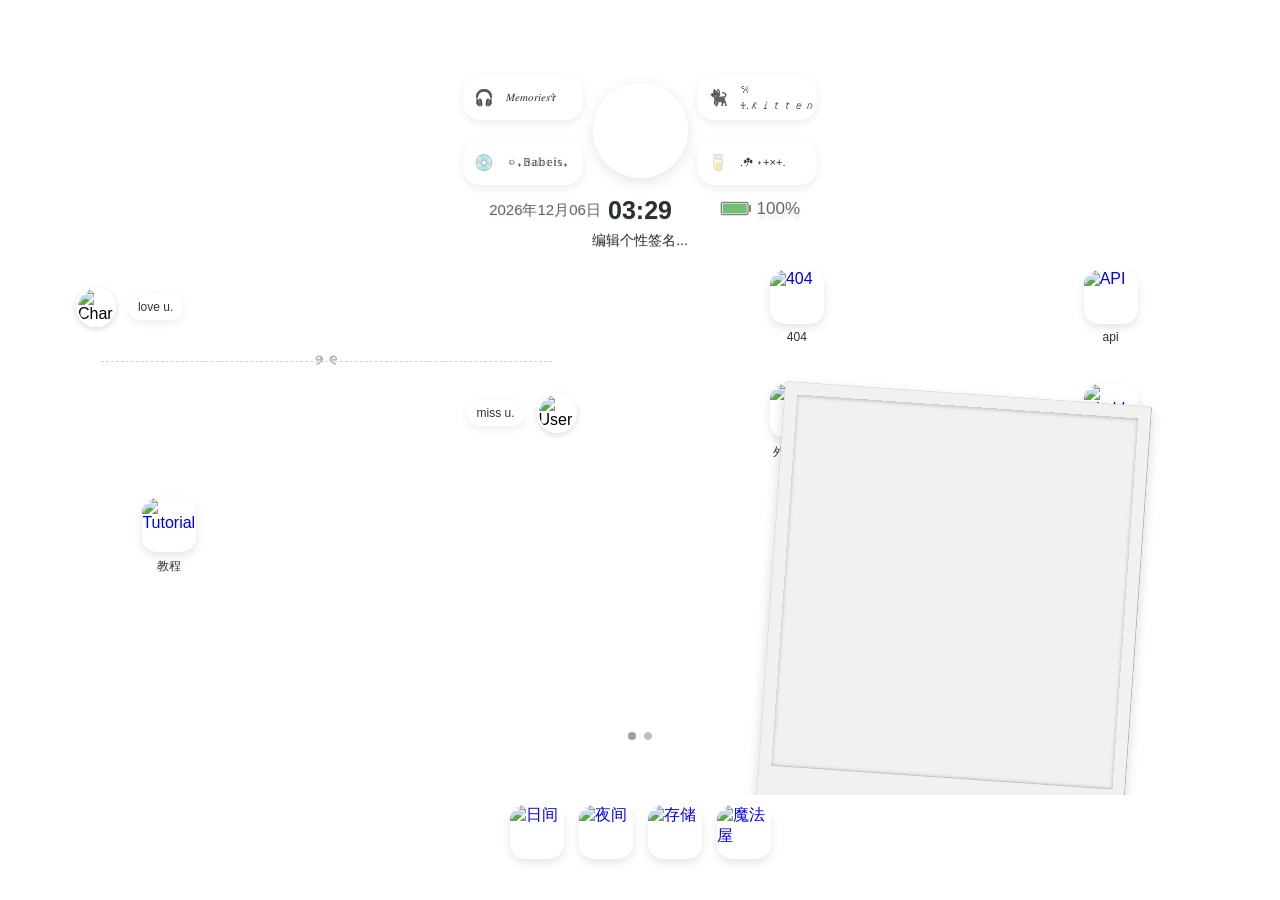
==== site/index.html @ 284c5b60 "Publish Mio 6ee62bcdbf364b5dd07f7219ebbbb97808237fbd" ====
<!DOCTYPE html>
<html lang="zh-CN">

<head>
    <meta charset="UTF-8">
    <script src="release.js"></script>
    <meta name="mio-release" content="6ee62bcdbf364b5dd07f7219ebbbb97808237fbd">
    <script src="js/core/site-context.js"></script>
    <title>Mio</title>
    <meta name="theme-color" content="#ffffff" media="(prefers-color-scheme: light)" />
    <meta name="theme-color" content="#121212" media="(prefers-color-scheme: dark)" />
    <meta name="apple-mobile-web-app-capable" content="yes">
    <meta name="apple-mobile-web-app-title" content="Mio" />
    <meta name="mobile-web-app-capable" content="yes" />
    <link rel="apple-touch-icon" href="assets/icons/mio-app.png">
    <link rel="icon" type="image/png" sizes="32x32" href="assets/icons/mio-favicon-32.png">
    <link rel="icon" type="image/png" sizes="16x16" href="assets/icons/mio-favicon-16.png">
    <meta name="apple-mobile-web-app-status-bar-style" content="black-translucent">
    <meta name="viewport"
        content="width=device-width, initial-scale=1.0, maximum-scale=1.0, user-scalable=no, viewport-fit=cover">
    <meta name="referrer" content="no-referrer" />

    <!-- 启动依赖固定在本地，避免 CDN 不可用时 Dexie 未定义导致初始化失败。 -->
    <script src="js/vendor/dexie.min.js"></script>
    <script src="js/vendor/purify.min.js"></script>
    <script src="js/vendor/echarts.min.js"></script>
    <script src="js/vendor/html2canvas.min.js"></script>
    <script src="js/vendor/mammoth.browser.min.js"></script>
    <script src="js/vendor/jszip.min.js"></script>
    <script src="js/vendor/pdfjs.min.js"></script>
    <script src="js/vendor/Sortable.min.js"></script>
    <link rel="preconnect" href="https://fonts.googleapis.com">
    <link rel="preconnect" href="https://fonts.gstatic.com" crossorigin>
    <link href="https://fonts.googleapis.com/css2?family=Poppins:wght@400;500;600;700&display=swap" rel="stylesheet">
    <link rel="manifest" href="manifest.json">
    <!-- CSS Split: Base & Layout -->
    <link rel="stylesheet" href="css/base.css">
    <link rel="stylesheet" href="css/layout.css">

    <!-- CSS Split: Core Features -->
    <link rel="stylesheet" href="css/chat.css">
    <link rel="stylesheet" href="css/settings.css">

    <!-- Weather Module -->
    <script src="js/modules/weather.js"></script>

    <!-- CSS Split: Modules -->
    <link rel="stylesheet" href="css/modules/peek.css">
    <link rel="stylesheet" href="css/modules/search.css">
    <link rel="stylesheet" href="css/modules/pomodoro.css">
    <link rel="stylesheet" href="css/modules/forum.css">
    <link rel="stylesheet" href="css/modules/moments.css">
    <link rel="stylesheet" href="css/modules/theater.css">
    <link rel="stylesheet" href="css/modules/worldbook.css">
    <link rel="stylesheet" href="css/modules/journal.css">
    <link rel="stylesheet" href="css/modules/vector_memory.css">
    <link rel="stylesheet" href="css/modules/memory_palace.css">
    <link rel="stylesheet" href="css/modules/character-status.css">
    <link rel="stylesheet" href="css/modules/reminder.css">
    <link rel="stylesheet" href="css/modules/piggy_bank.css">
    <link rel="stylesheet" href="css/modules/currency-transfer.css">
    <link rel="stylesheet" href="css/modules/steps.css">
    <link rel="stylesheet" href="css/modules/more.css">
    <link rel="stylesheet" href="css/modules/monitor.css">
    <link rel="stylesheet" href="css/modules/tutorial.css">
    <link rel="stylesheet" href="css/modules/shop.css">
    <link rel="stylesheet" href="css/modules/commerce-app.css">
    <link rel="stylesheet" href="css/modules/trpg-workspace.css">
    <link rel="stylesheet" href="css/modules/cot_settings.css">
    <link rel="stylesheet" href="css/modules/video_call.css">
    <link rel="stylesheet" href="css/modules/archive.css">
    <link rel="stylesheet" href="css/modules/favorites.css">
    <link rel="stylesheet" href="css/modules/appearance_settings.css">
    <link rel="stylesheet" href="css/modules/avatar_recognition.css">
    <link rel="stylesheet" href="css/modules/node_system.css">
    <link rel="stylesheet" href="css/modules/msg_version.css">
    <link rel="stylesheet" href="css/modules/keep_alive.css">
    <link rel="stylesheet" href="css/modules/active-message.css">
    <link rel="stylesheet" href="css/modules/mcp.css">
    <link rel="stylesheet" href="css/modules/reading.css">
    <link rel="stylesheet" href="css/modules/collaboration.css">
    <link rel="stylesheet" href="css/modules/trpg-broadcast.css">
    <link rel="stylesheet" href="css/modules/watch-together.css">
    <link rel="stylesheet" href="css/modules/exchange-diary.css">
    <link rel="stylesheet" href="css/modules/couple-space.css">
    <link rel="stylesheet" href="css/modules/music.css">
    <link rel="stylesheet" href="css/modules/timetable.css">
    <link rel="stylesheet" href="css/modules/mio-feature-ui.css">
    <link rel="stylesheet" href="css/modules/period-health.css">

    <!-- Other Styles -->
    <link rel="stylesheet" href="contacts.css">
    <link rel="stylesheet" href="more_menu.css">
    <!-- <link rel="stylesheet" href="style.css"> (Deprecated) -->

    <script src="js/vendor/crypto-js.js"></script>

    <!-- CSS Split: Extracted from inline <style> -->
    <link rel="stylesheet" href="css/modules/block_system.css">
    <link rel="stylesheet" href="css/modules/voice_selector.css">
    <link rel="stylesheet" href="css/modules/character_import.css">
</head>

<body>
    <svg width="0" height="0" style="position:absolute;">
        <defs>
            <clipPath id="heart-clip" clipPathUnits="objectBoundingBox">
                <path d="M0.5,1 C0.1,0.8,0,0.45,0.5,0.2 C1,0.45,0.9,0.8,0.5,1 Z" />
            </clipPath>
        </defs>
    </svg>
    <div class="phone-screen"></div>

    <!-- 页面片段按顺序同步载入并装配；使用普通脚本以兼容 file:// 双击打开。 -->
    <script data-ovo-html-loader src="js/generated/html/00-init.js"></script>
    <script data-ovo-html-loader src="js/generated/html/01-chat-core.js"></script>
    <script data-ovo-html-loader src="js/generated/html/02-reminders-avatars-stickers.js"></script>
    <script data-ovo-html-loader src="js/generated/html/03-worldbook.js"></script>
    <script data-ovo-html-loader src="js/generated/html/04-api-main.js"></script>
    <script data-ovo-html-loader src="js/generated/html/05-api-secondary.js"></script>
    <script data-ovo-html-loader src="js/generated/html/06-api-specialized.js"></script>
    <script data-ovo-html-loader src="js/generated/html/07-api-images.js"></script>
    <script data-ovo-html-loader src="js/generated/html/08-api-tts.js"></script>
    <script data-ovo-html-loader src="js/generated/html/09-general-settings.js"></script>
    <script data-ovo-html-loader src="js/generated/html/10-chat-dialogs.js"></script>
    <script data-ovo-html-loader src="js/generated/html/11-chat-settings-basics.js"></script>
    <script data-ovo-html-loader src="js/generated/html/12-chat-settings-features.js"></script>
    <script data-ovo-html-loader src="js/generated/html/13-chat-settings-extensions.js"></script>
    <script data-ovo-html-loader src="js/generated/html/14-chat-settings-avatar.js"></script>
    <script data-ovo-html-loader src="js/generated/html/15-chat-settings-prompts-media-node.js"></script>
    <script data-ovo-html-loader src="js/generated/html/16-archive-theater.js"></script>
    <script data-ovo-html-loader src="js/generated/html/17-group-settings.js"></script>
    <script data-ovo-html-loader src="js/generated/html/18-memory-favorites.js"></script>
    <script data-ovo-html-loader src="js/generated/html/19-forum-social.js"></script>
    <script data-ovo-html-loader src="js/generated/html/20-magic-storage-peek.js"></script>
    <script data-ovo-html-loader src="js/generated/html/21-video-call.js"></script>
    <script data-ovo-html-loader src="js/generated/html/22-lifestyle.js"></script>
    <script data-ovo-html-loader src="js/generated/html/23-node-system.js"></script>
    <script data-ovo-html-loader src="js/generated/html/24-mcp.js"></script>
    <script data-ovo-html-loader src="js/generated/html/25-reading.js"></script>
    <script data-ovo-html-loader src="js/generated/html/26-collaboration.js"></script>
    <script data-ovo-html-loader src="js/generated/html/27-trpg-broadcast.js"></script>
    <script data-ovo-html-loader src="js/generated/html/28-watch-together.js"></script>
    <script data-ovo-html-loader src="js/generated/html/29-exchange-diary.js"></script>
    <script data-ovo-html-loader src="js/generated/html/30-period-health.js"></script>
    <script data-ovo-html-loader src="js/generated/html/31-couple-space.js"></script>
    <script data-ovo-html-loader src="js/generated/html/32-music.js"></script>
    <script data-ovo-html-loader src="js/generated/html/33-timetable.js"></script>
    <script data-ovo-html-loader src="js/generated/html/26-global-modals.js"></script>
    <script data-ovo-html-loader src="js/generated/html/99-mount.js"></script>

    <!-- 
  === JS文件索引说明 ===
  未来修改代码时，请参考以下注释找到对应的文件：
-->

    <!-- [1. 基础层] -->
    <script src="js/core/ui-and-content-utils.js"></script>
    <script src="js/core/centered-select.js"></script> <!-- 统一居中选择弹窗：接管原生 select 展开交互 -->
    <script src="js/core/novelai-compat.js"></script> <!-- NovelAI 请求格式、预设与参考图适配 -->
    <script src="js/core/api-and-image-utils.js"></script> <!-- 工具函数：图片压缩、Toast提示、随机数等 -->
    <script src="js/data/defaults-and-state.js"></script>
    <script src="js/data/economy-schema.js"></script> <!-- 兼容三方历史表；不启用经济交易 -->
    <script src="js/data/indexed-db.js"></script> <!-- 数据层：Dexie数据库配置、全局变量定义、数据存取 -->
    <script src="js/modules/status-storage.js"></script> <!-- 状态栏模板策略与手动整理 -->
    <script src="js/core/role-api-routing.js"></script>
    <script src="js/core/feature-api-registry.js"></script> <!-- 独立 AI 功能 API 注册表 -->
    <script src="js/core/bilingual-content.js"></script> <!-- 非聊天场景的双语阅读 -->
    <script src="js/core/message-content-parser.js"></script> <!-- 消息外壳、翻译和 Audio Tags 统一解析 -->
    <script src="js/core/chat-repetition-core.js"></script>
    <script src="js/core/message-reference.js"></script> <!-- 收藏、搜索与聊天消息稳定定位 -->
    <script src="js/core/memory-palace-core.js"></script> <!-- 记忆宫殿七房间与混合检索纯领域层 -->
    <script src="js/core/memory-governance-core.js"></script>
    <script src="js/core/relationship-memory-core.js"></script> <!-- 联系人印象与独立话题盒纯领域层 -->
    <script src="js/core/elevenlabs-voice.js"></script> <!-- ElevenLabs 模型能力与 Audio Tags -->
    <script src="js/core/virtual-clock.js"></script> <!-- 用户/角色独立时间线 -->
    <script src="js/core/timetable-core.js"></script> <!-- 用户真实课程表纯领域层 -->
    <script src="js/core/period-health-core.js"></script> <!-- 生理期记录与状态估算纯领域层 -->
    <script src="js/core/health-core.js"></script>
    <script src="js/core/couple-space-core.js"></script> <!-- 情侣空间状态与共同内容纯领域层 -->
    <script src="js/core/life-context-core.js"></script> <!-- 生活脉络资料包与本地检索纯领域层 -->
    <script src="js/core/shared-asset-core.js"></script> <!-- 文档、音频、图片、批注的共享资产契约 -->
    <script src="js/core/reading-core.js"></script>
    <script src="js/core/reading-teaching-core.js"></script>
    <script src="js/core/reading-play-core.js"></script> <!-- TXT 分段、阅读位置锚点与会话契约 -->
    <script src="js/core/reading-parsers.js"></script> <!-- 阅读格式适配：TXT、DOCX、本地 PDF.js PDF 与 JSZip EPUB -->
    <script src="js/core/collaboration-core.js"></script> <!-- 协同工作会话、模式与上下文边界 -->
    <script src="js/core/shared-document-core.js"></script> <!-- 共享文档、稳定段落与线性版本契约 -->
    <script src="js/core/trpg-broadcast-core.js"></script> <!-- TRPG 播报条目与播放键契约 -->
    <script src="js/core/trpg-state-core.js"></script>
    <script src="js/core/coc7-core.js"></script>
    <script src="js/modules/coc7.js"></script>
    <script src="js/modules/trpg-state-ui.js"></script>
    <script src="js/modules/reading-play.js"></script>
    <script src="js/modules/reading-teaching.js"></script>
    <script src="js/modules/reading-teaching-ui.js"></script>
    <script src="js/modules/reading-tutor.js"></script>
    <script src="js/modules/reading-workspace.js"></script>
    <script src="js/core/trpg-library-core.js"></script>
    <script src="js/modules/trpg-library.js"></script>
    <script src="js/core/watch-together-core.js"></script> <!-- 本地观影字幕与会话契约 -->
    <script src="js/core/exchange-diary-core.js"></script> <!-- 交换日记领域规则 -->
    <script src="js/core/currency-core.js"></script> <!-- 金额定点、汇率与跨币种转账契约 -->
    <script src="js/core/commerce-core.js"></script>
    <script src="js/core/catalog-core.js"></script>
    <script src="js/modules/catalog.js"></script>
    <script src="js/modules/catalog-ui.js"></script>
    <script src="js/core/economy-core.js"></script>
    <script src="js/core/economy-grant-core.js"></script>
    <script src="js/core/economy-migration-core.js"></script> <!-- 备份校验，不自动迁移余额 -->
    <script src="js/modules/life-context-storage.js"></script> <!-- 生活脉络资料包与生活事件持久化 -->
    <script src="js/modules/shared-assets.js"></script> <!-- 共享资产引用、哈希和孤儿清理 -->
    <script src="js/modules/shared-asset-migration.js"></script> <!-- 既有媒体、资料和收藏批注的可回滚增量登记 -->
    <script src="js/modules/reading.js"></script> <!-- 角色聊天内的本地阅读与位置恢复 -->
    <script src="js/modules/shared-documents.js"></script> <!-- 协同会话内的共享文档编辑与版本恢复 -->
    <script src="js/modules/collaboration.js"></script> <!-- 协同工作会话与聊天入口 -->
    <script src="js/core/realtime-context-core.js"></script> <!-- 实时世界感知纯领域层 -->
    <script src="js/core/schedule-core.js"></script> <!-- 角色日程纯领域层 -->
    <script src="js/core/emotion-core.js"></script> <!-- 角色情绪纯领域层 -->
    <script src="js/core/active-message-core.js"></script> <!-- 主动消息 2.0 任务契约 -->
    <script src="js/core/activity-trace-core.js"></script> <!-- 日程、动态与聊天记录的可追溯引用 -->
    <script src="js/modules/novelai-vibe.js"></script> <!-- NovelAI 原生 VIBE 素材、编码与组管理 -->
    <script src="js/modules/novelai-studio.js"></script> <!-- NovelAI 独立创作工具 -->

    <!-- [2. 核心交互层] -->
    <script src="js/ui.js"></script> <!-- UI交互：界面切换、主屏幕逻辑、右键菜单 -->
    <script src="js/modules/custom-widgets.js"></script>
    <script src="js/modules/free-home.js"></script> <!-- 自由主屏幕布局与触屏编辑 -->
    <!-- Chat Modules -->
    <script src="js/modules/chat_list.js"></script>
    <script src="js/modules/character_import.js"></script>
    <script src="js/modules/chat-render/message-list.js"></script>
    <script src="js/modules/chat-render/message-bubble.js"></script>
    <script src="js/modules/chat-render/message-actions.js"></script>
    <script src="js/modules/chat-render/image-generation.js"></script>
    <script src="js/modules/chat-ai/context-and-image.js"></script>
    <script src="js/modules/mcp/protocol.js"></script>
    <script src="js/modules/mcp/manager.js"></script>
    <script src="js/modules/chat-ai/mcp-orchestrator.js"></script>
    <script src="js/core/chat-request-gate.js"></script>
    <script src="js/modules/chat-ai/reply-resilience.js"></script>
    <script src="js/modules/chat-ai/request-and-stream.js"></script>
    <script src="js/modules/chat-ai/response-and-control.js"></script>
    <script src="js/modules/chat-ai/prompt-helpers.js"></script>
    <script src="js/modules/chat-ai/prompt-studio.js"></script>
    <script src="js/modules/chat-ai/private-prompt.js"></script>
    <script src="js/modules/chat-ai/token-stats.js"></script>
    <script src="js/modules/chat-ai/token-ui.js"></script>
    <script src="js/modules/chat-ai/call-reply.js"></script>
    <script src="js/modules/chat_features.js"></script>
    <script src="js/modules/poke.js"></script> <!-- 拍一拍：单聊/群聊轻互动 -->
    <script src="js/modules/avatar_recognition.js"></script>
    <script src="js/modules/chat_ops.js"></script>
    <script src="js/chat.js"></script> <!-- 聊天核心入口 -->
    <script src="js/group-chat/runtime-and-private-chat.js"></script>
    <script src="js/group-chat/settings-and-prompt.js"></script> <!-- 群聊系统：群聊管理、设置、Prompt生成 -->
    <script src="js/contacts.js"></script> <!-- 联系人：好友列表、名片 -->
    <script src="js/settings/chat-settings.js"></script>
    <script src="js/settings/prompt-studio-settings.js"></script>
    <script src="js/settings/magic-room-settings.js"></script>
    <script src="js/modules/vector-memory-core.js"></script>
    <script src="js/settings/api-settings.js"></script>
    <script src="js/settings/feature-api-settings.js"></script>
    <script src="js/settings/memory-palace-api-settings.js"></script>
    <script src="js/settings/schedule-api-settings.js"></script>
    <script src="js/settings/emotion-api-settings.js"></script>
    <script src="js/settings/role-api-settings.js"></script>
    <script src="js/group-chat/member-api-runtime.js"></script>
    <script src="js/settings/api-presets.js"></script>
    <script src="js/settings/image-api-settings.js"></script>
    <script src="js/settings/style-presets.js"></script>
    <script src="js/settings/chat-appearance-presets.js"></script>
    <script src="js/settings/general-presets.js"></script>
    <script src="js/settings/widget-presets.js"></script>
    <script src="js/settings/customize-settings.js"></script>
    <script src="js/settings/appearance-status-settings.js"></script>
    <script src="js/settings/tts-settings.js"></script> <!-- 设置管理：API设置、外观自定义、预设管理 -->
    <script src="js/modules/block_system.js"></script> <!-- 拉黑与好友申请 -->

    <!-- [3. 独立功能模块 (Plugins)] -->
    <script src="js/modules/sticker.js"></script> <!-- 表情包管理系统 -->
    <script src="js/modules/pomodoro.js"></script> <!-- 番茄钟专注功能 -->
    <script src="js/modules/forum/core.js"></script>
    <script src="js/modules/forum/accounts-and-binding.js"></script>
    <script src="js/modules/forum/post-detail.js"></script>
    <script src="js/modules/forum/post-generation.js"></script>
    <script src="js/modules/forum/settings-and-profile.js"></script>
    <script src="js/modules/forum/direct-messages.js"></script>
    <script src="js/modules/forum/ai-interactions.js"></script> <!-- 虚拟论坛功能 -->
    <script src="js/modules/moments-controls.js"></script> <!-- 用户自定义动态调用与接话 -->
    <script src="js/modules/moments.js"></script> <!-- 熟人动态与限时动态 -->
    <script src="js/modules/theater/data-and-render.js"></script>
    <script src="js/modules/theater/editor-and-generation.js"></script>
    <script src="js/modules/theater/share-and-edit.js"></script>
    <script src="js/modules/theater/presets-and-html.js"></script>
    <script src="js/modules/theater/character-theater.js"></script> <!-- 小剧场功能 -->
    <script src="js/modules/worldbook/import-export.js"></script>
    <script src="js/modules/worldbook/setup.js"></script>
    <script src="js/modules/worldbook/render.js"></script> <!-- 世界书设定集 -->
    <script src="js/modules/peek/setup-and-storage.js"></script>
    <script src="js/modules/peek/social-apps.js"></script>
    <script src="js/modules/peek/app-renderers.js"></script>
    <script src="js/modules/peek/prompt-and-generation.js"></script> <!-- 偷看手机(相册/短信等) -->
    <script src="js/modules/journal/setup.js"></script>
    <script src="js/modules/journal/render-and-generate.js"></script>
    <script src="js/modules/journal/automatic-journal.js"></script> <!-- 回忆日记生成 -->
    <script src="js/modules/memory_table.js"></script> <!-- 结构化记忆 -->
    <script src="js/modules/vector_memory.js"></script> <!-- 向量记忆 -->
    <script src="js/modules/memory_palace.js"></script> <!-- 记忆宫殿 CRUD、检索与管理 -->
    <script src="js/modules/memory-palace-maintenance.js"></script>
    <script src="js/modules/relationship_memory.js"></script> <!-- 认识与话题盒 -->
    <script src="js/modules/timetable.js"></script> <!-- 用户课程表持久化与同步编排 -->
    <script src="js/modules/timetable-bridge.js"></script> <!-- 可选桌面扩展传输，不持有学校凭据 -->
    <script src="js/modules/timetable-ui.js"></script>
    <script src="js/modules/character-status-ui.js"></script> <!-- 日程与情绪共用页面 -->
    <script src="js/modules/schedule.js"></script> <!-- 角色日程 -->
    <script src="js/modules/emotion.js"></script> <!-- 角色情绪 -->
    <script src="js/modules/life-context-retrieval.js"></script> <!-- 生活脉络 Embedding/Rerank 可插拔检索与本地回退 -->
    <script src="js/modules/life-context-expansion.js"></script>
    <script src="js/modules/life-context-source-provider.js"></script>
    <script src="js/modules/life-context-runtime.js"></script> <!-- 生活脉络只读上下文 -->
    <script src="js/modules/life-context-settings.js"></script> <!-- 生活脉络资料包与事件管理 -->
    <script src="js/modules/realtime-context.js"></script> <!-- 实时天气上下文适配 -->
    <script src="js/modules/background-tasks.js"></script>
    <script src="js/modules/reminder.js"></script> <!-- 提醒事项 -->
    <script src="js/modules/storage.js"></script> <!-- 存储空间分析图表 -->
    <script src="js/modules/wallet-storage.js"></script>
    <script src="js/modules/economy-storage.js"></script>
    <script src="js/modules/economy-refund-storage.js"></script>
    <script src="js/modules/status-storage-ui.js"></script>
    <script src="js/modules/widgets.js"></script> <!-- 桌面小组件设置 -->
    <script src="js/modules/tutorial/guides.js"></script>
    <script src="js/modules/tutorial/file-update.js"></script>
    <script src="js/modules/tutorial/content-and-data-tools.js"></script>
    <script src="js/modules/tutorial/backup-and-restore.js"></script>
    <script src="js/modules/economy-migration-storage.js"></script> <!-- 显式核对；不自动迁移旧钱包 -->
    <script src="js/modules/economy-reconciliation-ui.js"></script>
    <script src="js/modules/wallet-cutover.js"></script>
    <script src="js/modules/commerce-storage.js"></script>
    <script src="js/modules/wallet-grants.js"></script>
    <script src="js/modules/wallet-chat.js"></script>
    <script src="js/modules/wallet-ledger.js"></script>
    <script src="js/modules/wallet-shopping.js"></script>
    <script src="js/modules/catalog-market.js"></script>
    <script src="js/modules/commerce-ui.js"></script>
    <script src="js/modules/tutorial/github-backup.js"></script> <!-- 教程、更新日志、GitHub备份 -->
    <script src="js/modules/more_menu.js"></script> <!-- 更多菜单与状态栏管理 -->
    <script src="js/modules/regex_filter.js"></script> <!-- 正则过滤模块 -->
    <script src="js/modules/favorites.js"></script> <!-- 消息收藏 -->
    <script src="js/modules/search.js"></script> <!-- 聊天记录搜索模块 -->
    <script src="js/modules/battery_interaction.js"></script> <!-- 电量交互模块 -->
    <script src="js/modules/gallery.js"></script> <!-- 角色相册管理模块 -->
    <script src="js/modules/shop.js"></script> <!-- 商城模块 -->
    <script src="js/modules/cot_settings.js"></script> <!-- 思维链设置模块 -->
    <script src="js/core/tts-audio-cache.js"></script> <!-- TTS 持久音频缓存 -->
    <script src="js/core/recorded-audio-service.js"></script> <!-- 用户真实录音与 STT -->
    <script src="js/modules/tts_service.js"></script> <!-- TTS 语音合成代理服务 -->
    <script src="js/modules/voice_selector.js"></script> <!-- 音色选择器 -->
    <script src="js/modules/trpg-broadcast.js"></script> <!-- 独立 TRPG 播报会话 -->
    <script src="js/modules/trpg-play-ui.js"></script>
    <script src="js/modules/watch-together.js"></script> <!-- 本地视频共同观影 -->
    <script src="js/modules/tts_settings.js"></script> <!-- TTS 设置管理 -->
    <script src="js/modules/stt_settings.js"></script> <!-- STT 设置管理 -->
    <script src="js/modules/video_call.js"></script> <!-- 视频通话模块 -->
    <script src="js/modules/archive.js"></script> <!-- 记忆存档库模块 -->
    <script src="js/modules/piggy_bank.js"></script> <!-- 存钱罐（钱包）模块 -->
    <script src="js/modules/currency-transfer.js"></script> <!-- 跨币种转账模块 -->
    <script src="js/modules/exchange-diary.js"></script> <!-- 独立交换日记会话 -->
    <script src="js/modules/period-health.js"></script> <!-- 生理期手动记录与共享权限 -->
    <script src="js/modules/health.js"></script>
    <script src="js/core/personal-schedule-core.js"></script>
    <script src="js/modules/personal-schedule.js"></script>
    <script src="js/modules/period-calendar-ui.js"></script>
    <script src="js/modules/calendar.js"></script>
    <script src="js/modules/couple-space.js"></script> <!-- 情侣空间本地关系与共同内容 -->
    <script src="js/modules/appearance_settings.js"></script> <!-- 外观设置：整体 UI 切换 -->
    <script src="js/modules/node_system.js"></script> <!-- 节点系统 -->
    <script src="js/modules/msg_version.js"></script> <!-- 消息版本管理 -->
    <script src="js/modules/keep_alive.js"></script> <!-- 后台保活 -->
    <script src="js/modules/follow_up_reply.js"></script> <!-- 角色回复后追发消息 -->
    <script src="js/modules/active-message.js"></script> <!-- 主动消息 2.0 前台调度 -->

    <!-- [4. 程序入口] -->
    <script src="js/core/music-core.js"></script>
    <script src="js/modules/music-online-services.js"></script>
    <script src="js/modules/music.js"></script>
    <script src="js/main.js"></script> <!-- 主入口：初始化(init)、全局事件监听 -->
</body>

</html>
---- site/css/base.css ----
/* --- 全局与主题样式 --- */
:root {
    --bg-color: #e5eded;       /* 灰蓝：背景基础 */
    --primary-color: #cee4f1;  /* 黑：主色调 */
    --secondary-color: #b6b6b6;/* 灰：次要色 */
    --accent-color: #e5eded;   /* 蓝：强调色 */
    --text-color: #2a3032;     /* 黑：文本 */
    --white-color: #2a3032;
    --border-radius: 18px;
    --phone-corner-radius: 0px;
    --font-family: -apple-system, BlinkMacSystemFont, 'Segoe UI', Roboto, 'Helvetica Neue', Arial, sans-serif;
    --top-pinned-bg: #e2e2e4;  /* 浅灰：置顶背景 */
    --online-status-color: #4CAF50;
    --kkt-icon-color: #000000; /* KKT图标黑 */
    --chat-avatar-radius: 50%; /* 默认圆形 */
    --app-font-scale: 1;       /* 全局字体缩放比例 */

    /* --- 新增美化变量 --- */
    --nav-icon-color: #999999;
    --nav-active-icon-color: #2a3032;
    --chat-bottom-bar-bg: #ffffff;
    --func-icon-color: #000000;
    --folder-pill-bg: #ffffff;
    --folder-pill-text: #333333;
    --folder-pill-active-bg: #1e1e1e;
    --folder-pill-active-text: #ffffff;
    --global-title-color: #000000;
}

html {
    height: 100%;
    overflow: hidden;
    overscroll-behavior: none;
}

*,
*::before,
*::after {
    box-sizing: border-box;
    -webkit-tap-highlight-color: transparent;
    outline: none;
}

body {
    font-family: var(--font-family);
    margin: 0;
    padding: 0;
    background: #ffffff;
    width: 100%;
    min-height: 100vh;
    display: flex;
    overflow: hidden;
    overscroll-behavior: none;
}

/* --- 通用组件 --- */

/* 模态框通用样式 */
.modal-overlay {
    position: absolute;
    top: 0;
    left: 0;
    width: 100%;
    height: 100%;
    background: rgba(0, 0, 0, 0.4);
    z-index: 100;
    display: none;
    align-items: center;
    justify-content: center;
    animation: fadeIn 0.3s ease;
}

.modal-overlay.visible {
    display: flex;
}

.modal-window {
    background: #ffffff;
    padding: 15px;
    border-radius: var(--border-radius);
    box-shadow: 0 5px 25px rgba(0, 0, 0, 0.15);
    width: 85%;
    max-width: 340px;
    animation: slideUp 0.4s ease-out;
}

.modal-window h3 {
    margin-top: 0;
    text-align: center;
    color: var(--primary-color);
}

.app-confirm-dialog {
    position: fixed;
    inset: 0;
    z-index: 10010;
}

.app-confirm-dialog-window {
    width: min(88vw, 360px);
    max-width: 360px;
    padding: 20px 18px 16px;
    outline: none;
}

.app-confirm-dialog-title {
    margin-bottom: 12px;
}

.app-confirm-dialog-message {
    white-space: pre-line;
    line-height: 1.6;
    color: inherit;
    font-size: 14px;
}

.app-confirm-dialog-actions {
    display: flex;
    gap: 10px;
    justify-content: flex-end;
    margin-top: 18px;
    flex-wrap: wrap;
}

.app-confirm-dialog-btn {
    border: none;
    border-radius: 12px;
    padding: 10px 14px;
    font-size: 14px;
    cursor: pointer;
    transition: transform 0.15s ease, opacity 0.15s ease, background 0.15s ease;
}

.app-confirm-dialog-btn:hover {
    transform: translateY(-1px);
}

.app-confirm-dialog-btn.secondary {
    background: #f3f4f6;
    color: #444;
}

.app-confirm-dialog-btn.ghost {
    background: #fff3f3;
    color: #c62828;
}

.app-confirm-dialog-btn.primary {
    background: var(--primary-color);
    color: var(--text-color, #2a3032);
}

body.night-mode-active .app-confirm-dialog-btn.secondary {
    background: rgba(255, 255, 255, 0.08);
    color: #e0e0e0;
}

body.night-mode-active .app-confirm-dialog-btn.ghost {
    background: rgba(255, 99, 99, 0.14);
    color: #ffb4b4;
}

/* 原生 select 的统一居中选择层；保留原控件布局，仅替换展开交互。 */
.centered-select-overlay {
    position: fixed;
    inset: 0;
    z-index: 30020;
    display: flex;
    align-items: center;
    justify-content: center;
    box-sizing: border-box;
    padding: max(14px, env(safe-area-inset-top, 0px)) max(14px, env(safe-area-inset-right, 0px)) max(14px, env(safe-area-inset-bottom, 0px)) max(14px, env(safe-area-inset-left, 0px));
    background: rgba(0, 0, 0, 0.38);
    animation: centeredSelectFade 0.18s ease-out;
}

.centered-select-overlay[hidden] {
    display: none;
}

.centered-select-panel {
    width: min(100%, 360px);
    max-height: min(76vh, 560px);
    max-height: min(76dvh, 560px);
    min-width: 0;
    overflow: hidden;
    display: flex;
    flex-direction: column;
    box-sizing: border-box;
    color: var(--text-color, #333);
    background: #fff;
    border: 1px solid rgba(0, 0, 0, 0.07);
    border-radius: 14px;
    box-shadow: 0 12px 36px rgba(0, 0, 0, 0.18);
    outline: none;
    animation: centeredSelectScale 0.2s ease-out;
}

.centered-select-header {
    display: flex;
    align-items: center;
    min-width: 0;
    flex-shrink: 0;
    padding: 12px 12px 10px 16px;
    border-bottom: 1px solid rgba(0, 0, 0, 0.07);
}

.centered-select-title {
    flex: 1;
    min-width: 0;
    margin: 0;
    overflow: hidden;
    color: var(--global-title-color, #333);
    font-family: var(--font-family);
    font-size: calc(16px * var(--app-font-scale));
    font-weight: 600;
    line-height: 1.35;
    text-align: left;
    text-overflow: ellipsis;
    white-space: nowrap;
}

.centered-select-close {
    width: 32px;
    height: 32px;
    margin-left: 8px;
    padding: 0;
    flex: 0 0 32px;
    display: inline-flex;
    align-items: center;
    justify-content: center;
    border: 0;
    border-radius: 50%;
    color: #777;
    background: transparent;
    font-family: var(--font-family);
    font-size: 23px;
    font-weight: 400;
    line-height: 1;
    cursor: pointer;
    -webkit-tap-highlight-color: transparent;
}

.centered-select-close:active {
    background: rgba(0, 0, 0, 0.06);
}

.centered-select-search {
    min-width: 0;
    margin: 10px 12px 4px;
    flex-shrink: 0;
    display: flex;
    align-items: center;
    border: 1px solid #e3e3e5;
    border-radius: 10px;
    background: #f7f7f8;
}

.centered-select-search[hidden] {
    display: none;
}

.centered-select-search-icon {
    width: 14px;
    height: 14px;
    margin-left: 11px;
    flex: 0 0 14px;
    box-sizing: border-box;
    border: 1.5px solid #999;
    border-radius: 50%;
    position: relative;
}

.centered-select-search-icon::after {
    content: '';
    position: absolute;
    width: 5px;
    height: 1.5px;
    right: -4px;
    bottom: -2px;
    border-radius: 2px;
    background: #999;
    transform: rotate(45deg);
    transform-origin: left center;
}

.centered-select-search-input {
    width: 100%;
    min-width: 0;
    height: 36px;
    padding: 0 10px;
    border: 0;
    outline: 0;
    color: inherit;
    background: transparent;
    font-family: var(--font-family);
    font-size: calc(13px * var(--app-font-scale));
    line-height: 36px;
    appearance: none;
    -webkit-appearance: none;
}

.centered-select-search-input::-webkit-search-cancel-button {
    appearance: none;
    -webkit-appearance: none;
}

.centered-select-list {
    min-height: 0;
    overflow-x: hidden;
    overflow-y: auto;
    overscroll-behavior: contain;
    padding: 6px 8px 10px;
    scrollbar-width: thin;
}

.centered-select-group + .centered-select-group {
    margin-top: 5px;
}

.centered-select-group-label {
    padding: 8px 10px 4px;
    overflow: hidden;
    color: #888;
    font-family: var(--font-family);
    font-size: calc(12px * var(--app-font-scale));
    font-weight: 600;
    line-height: 1.35;
    text-overflow: ellipsis;
    white-space: nowrap;
}

.centered-select-option {
    width: 100%;
    min-width: 0;
    min-height: 42px;
    padding: 9px 10px;
    display: flex;
    align-items: center;
    gap: 10px;
    border: 0;
    border-radius: 9px;
    color: inherit;
    background: transparent;
    font-family: var(--font-family);
    font-size: calc(14px * var(--app-font-scale));
    font-weight: 400;
    line-height: 1.4;
    text-align: left;
    cursor: pointer;
    -webkit-tap-highlight-color: transparent;
}

.centered-select-option + .centered-select-option {
    margin-top: 2px;
}

.centered-select-option:active,
.centered-select-option.is-selected {
    background: rgba(0, 0, 0, 0.055);
}

.centered-select-option:disabled {
    color: #aaa;
    cursor: default;
    opacity: 0.62;
}

.centered-select-option-label {
    flex: 1;
    min-width: 0;
    overflow-wrap: anywhere;
}

.centered-select-option-mark {
    width: 18px;
    flex: 0 0 18px;
    color: var(--primary-color);
    font-size: calc(15px * var(--app-font-scale));
    font-weight: 700;
    text-align: center;
    visibility: hidden;
}

.centered-select-option.is-selected .centered-select-option-mark {
    visibility: visible;
}

.centered-select-empty {
    padding: 24px 16px 28px;
    color: #999;
    font-family: var(--font-family);
    font-size: calc(13px * var(--app-font-scale));
    line-height: 1.5;
    text-align: center;
}

.centered-select-custom-host {
    min-height: 0;
    overflow-x: hidden;
    overflow-y: auto;
    overscroll-behavior: contain;
    padding: 8px;
}

.centered-select-custom-host[hidden],
.centered-select-footer[hidden] {
    display: none;
}

.centered-select-custom-host .theater-multiselect-dropdown,
.centered-select-custom-host #node-config-style-wb-dropdown,
.centered-select-custom-host #node-tpl-style-wb-dropdown {
    display: block !important;
    position: static !important;
    inset: auto !important;
    width: 100% !important;
    max-height: none !important;
    margin: 0 !important;
    overflow: visible !important;
    box-sizing: border-box;
    border: 0 !important;
    border-radius: 0 !important;
    background: transparent !important;
    box-shadow: none !important;
    backdrop-filter: none !important;
}

.centered-select-footer {
    flex-shrink: 0;
    padding: 9px 12px 12px;
    border-top: 1px solid rgba(0, 0, 0, 0.07);
}

.centered-select-done {
    width: 100%;
    min-height: 38px;
    padding: 8px 12px;
    border: 0;
    border-radius: 9px;
    color: var(--white-color, #fff);
    background: var(--primary-color);
    font-family: var(--font-family);
    font-size: calc(14px * var(--app-font-scale));
    font-weight: 600;
    line-height: 1.3;
    cursor: pointer;
}

body.night-mode-active .centered-select-panel {
    color: #e0e0e0;
    background: #181818;
    border-color: #2a2a2a;
}

body.night-mode-active .centered-select-header {
    border-bottom-color: #2a2a2a;
}

body.night-mode-active .centered-select-footer {
    border-top-color: #2a2a2a;
}

body.night-mode-active .centered-select-close {
    color: #aaa;
}

body.night-mode-active .centered-select-close:active,
body.night-mode-active .centered-select-option:active,
body.night-mode-active .centered-select-option.is-selected {
    background: rgba(255, 255, 255, 0.08);
}

body.night-mode-active .centered-select-search {
    border-color: #333;
    background: #202020;
}

body.night-mode-active .centered-select-search-input {
    color: #e0e0e0;
    background: transparent;
}

body.night-mode-active .centered-select-group-label,
body.night-mode-active .centered-select-empty {
    color: #888;
}

@keyframes centeredSelectFade {
    from { opacity: 0; }
    to { opacity: 1; }
}

@keyframes centeredSelectScale {
    from { opacity: 0; transform: translateY(8px) scale(0.985); }
    to { opacity: 1; transform: translateY(0) scale(1); }
}

@media (max-width: 340px) {
    .centered-select-overlay {
        padding-right: max(10px, env(safe-area-inset-right, 0px));
        padding-left: max(10px, env(safe-area-inset-left, 0px));
    }

    .centered-select-header {
        padding-left: 13px;
    }

    .centered-select-option {
        padding-right: 8px;
        padding-left: 8px;
    }
}

@media (prefers-reduced-motion: reduce) {
    .centered-select-overlay,
    .centered-select-panel {
        animation: none;
    }
}

@keyframes fadeIn {
    from { opacity: 0; transform: scale(0.95); }
    to { opacity: 1; transform: scale(1); }
}

@keyframes slideUp {
    from { transform: translateY(20px); opacity: 0; }
    to { transform: translateY(0); opacity: 1; }
}

/* 表单组件 */
.form-group {
    margin-bottom: 20px;
}

.form-group label {
    display: block;
    margin-bottom: 8px;
    color: var(--secondary-color);
    font-weight: 600;
}

.form-group input,
.form-group select,
.form-group textarea {
    width: 100%;
    padding: 12px;
    border: 2px solid #e2e2e4; /* 改为浅灰 */
    border-radius: 10px;
    background-color: #fff;
    transition: border-color 0.3s;
    font-family: var(--font-family);
    font-size: calc(14px * var(--app-font-scale));
    resize: vertical;
}

.form-group input:focus,
.form-group select:focus,
.form-group textarea:focus {
    outline: none;
    border-color: var(--primary-color);
}

.form-group.radio-group {
    display: flex;
    gap: 20px;
    align-items: center;
}

.form-group.radio-group label {
    margin-bottom: 0;
}

/* 按钮组件 */
.btn {
    width: 100%;
    padding: 15px;
    border-radius: 10px;
    border: none;
    font-size: calc(16px * var(--app-font-scale));
    font-weight: bold;
    cursor: pointer;
    transition: all 0.3s ease;
    display: flex;
    align-items: center;
    justify-content: center;
    gap: 8px;
    text-align: center;
}

.btn-primary {
    background-color: var(--primary-color);
    color: var(--white-color);
}

.btn-primary:hover {
    background-color: #454d50; /* 悬停变浅黑 */
    box-shadow: 0 4px 15px rgba(206, 228, 241, 0.6); /* 改为蓝色光晕 */
}

label.btn-primary {
    color: var(--white-color) !important;
}

.btn-small {
    padding: 8px 16px;
    font-size: calc(14px * var(--app-font-scale));
    width: auto;
}

.btn-secondary {
    background-color: var(--accent-color);
    color: var(--white-color);
}

.btn-secondary:hover {
    background-color: #64b5f6;
    box-shadow: 0 4px 15px rgba(144, 202, 249, 0.5);
}

.btn-neutral {
    background-color: #bdbdbd;
    color: var(--white-color);
}

.btn-neutral:hover {
    background-color: #9e9e9e;
}

.btn-danger {
    background-color: #ef5350;
    color: white;
}

.btn .spinner {
    display: none;
    width: 16px;
    height: 16px;
    border: 2px solid rgba(255, 255, 255, 0.5);
    border-top-color: var(--white-color);
    border-radius: 50%;
    animation: spin 1s linear infinite;
}

.btn.loading .spinner {
    display: block;
}

.btn.loading .btn-text {
    display: none;
}

@keyframes spin {
    to { transform: rotate(360deg); }
}

/* Toast 提示 */
.toast {
    position: absolute;
    top: -120px; /* Start off-screen */
    left: 50%;
    transform: translateX(-50%);
    width: 90%;
    max-width: 380px;
    background-color: rgba(255, 255, 255, 0.95);
    backdrop-filter: blur(12px);
    -webkit-backdrop-filter: blur(12px);
    color: #333;
    padding: 12px;
    border-radius: 20px;
    font-size: 14px;
    opacity: 0;
    visibility: hidden;
    transition: top 0.4s cubic-bezier(0.175, 0.885, 0.32, 1.275), opacity 0.4s ease;
    z-index: 10000;
    display: flex;
    align-items: center;
    gap: 12px;
    box-shadow: 0 10px 30px rgba(0,0,0,0.15);
    border: 1px solid rgba(0,0,0,0.05);
}

.toast.show {
    top: 40px;
    opacity: 1;
    visibility: visible;
}

.toast.simple {
    top: auto;
    bottom: 90px;
    background-color: rgba(255, 255, 255, 0.7);
    color: white;
    max-width: 250px;
    backdrop-filter: none;
    -webkit-backdrop-filter: none;
    box-shadow: 0 2px 8px rgba(0,0,0,0.15);
    transition: opacity 0.4s ease-out;
}

.toast.simple.show {
    top: auto;
}

.toast.simple.toast-muted {
    background-color: rgba(100, 100, 100, 0.92);
    color: #f0f0f0;
}

.toast.simple .toast-avatar {
    display: none;
}
.toast.simple .toast-content {
    text-align: center;
    width: 100%;
}

.toast-avatar {
    width: 40px;
    height: 40px;
    border-radius: 12px;
    object-fit: cover;
    flex-shrink: 0;
    background-color: #eee;
}

.toast-content {
    display: flex;
    flex-direction: column;
    overflow: hidden;
    gap: 2px;
}

.toast-name {
    font-weight: 600;
    font-size: 15px;
    color: #000;
}

.toast-message {
    font-size: 14px;
    color: #444;
    white-space: nowrap;
    overflow: hidden;
    text-overflow: ellipsis;
}

/* 通用占位符文本 (空状态提示) */
.placeholder-text {
    text-align: center;
    color: #999;
    margin-top: 50px;
    font-size: 14px;
    line-height: 1.6;
}

/* 折叠面板 (Collapsible) - 通用 */
.collapsible-section {
    background-color: #ffffff;
    border: 1px solid #e0e0e0;
    border-radius: 12px;
    margin-bottom: 15px;
    overflow: hidden;
    transition: all 0.3s ease-in-out;
}

.collapsible-header {
    padding: 10px 15px;
    cursor: pointer;
    display: flex;
    justify-content: space-between;
    align-items: center;
    user-select: none;
}

.collapsible-header h4 {
    margin: 0;
    font-size: 16px;
    color: var(--primary-color);
    flex-grow: 1;
}

.collapsible-arrow {
    font-size: 14px;
    color: #999;
    transition: transform 0.3s ease-in-out;
}

.collapsible-content {
    max-height: 0;
    overflow: hidden;
    transition: max-height 0.4s ease-in-out;
    padding: 0 20px;
}

.collapsible-section.open .collapsible-content {
    max-height: 5000px;
    padding: 0 20px 20px !important;
}

.collapsible-section.open .collapsible-arrow {
    transform: rotate(180deg);
}

/* 错误模态框修正 */
#error-modal-overlay {
    position: fixed !important;
    top: 0;
    left: 0;
    width: 100%;
    height: 100%;
    align-items: center;
    justify-content: center;
}

#error-modal-overlay .modal-window {
    max-height: 85vh;
    display: flex;
    flex-direction: column;
}

/* Shared compact editors inherit the original modal and semantic button palette. */
.app-form-dialog { max-height: min(85dvh, 640px); overflow-y: auto; overscroll-behavior: contain; }
.app-form-dialog h3 { color: var(--text-color); font-size: 17px; margin: 0 0 16px; }
.app-form-field { display: grid; gap: 6px; margin: 12px 0; font-size: 13px; color: var(--text-color); }
.app-form-field input, .app-form-field textarea, .app-form-field select { width: 100%; min-width: 0; padding: 11px 12px; border: 1px solid #e6e5e3; border-radius: 12px; background: #faf9f7; color: inherit; font: inherit; font-size: 16px; }
.app-form-field textarea { min-height: 96px; resize: vertical; }
.app-form-field input[type=checkbox] { width: 22px; height: 22px; accent-color: #d9aeb8; }
.app-form-error { color: #ad4d5d; font-size: 13px; }
.app-form-error:empty { display: none; }
.app-form-dialog .app-confirm-dialog-actions { position: sticky; bottom: 0; background: inherit; padding-top: 8px; }
body.night-mode-active .app-form-field input,body.night-mode-active .app-form-field textarea,body.night-mode-active .app-form-field select { background: #29292c; border-color: #444; }

.chat-camera-window { max-width: 480px; max-height: 90dvh; overflow: auto; }
.chat-camera-window h3 { color: var(--text-color); }
.chat-camera-window video { display: block; width: 100%; max-height: 55dvh; background: #242426; border-radius: 14px; }
.chat-camera-window p,.location-device-hint { font-size: 12px; line-height: 1.5; color: #777; }
.chat-camera-window .app-confirm-dialog-actions { gap: 6px; }
.chat-camera-window .btn { width: auto; flex: 1; min-width: 0; margin: 0; }
---- site/css/layout.css ----
/* --- 布局与主屏幕样式 --- */

.phone-screen {
    width: 100%;
    height: 100vh;
    background-color: #ffffff;
    overflow: hidden;
    position: relative;
    display: flex;
    flex-direction: column;
}

.screen {
    display: none;
    flex-direction: column;
    width: 100%;
    flex: 1;
    overflow: hidden;
    height: auto;
    animation: fadeIn 0.5s ease;
    order: 1; /* 确保所有屏幕内容在导航栏之前 */
}

.screen.active {
    display: flex;
}

.content {
    flex-grow: 1;
    overflow-y: auto;
    padding: 20px;
    padding-bottom: 80px; /* 防止被底部导航栏遮挡 */
    position: relative;
}

/* 头部导航栏 */
.app-header {
    display: flex;
    justify-content: space-between;
    align-items: center;
    padding: 10px 20px;
    padding-top: max(10px, env(safe-area-inset-top)); /* 适配灵动岛 */
    background-color: rgba(255, 255, 255, 0.8);
    backdrop-filter: blur(10px);
    border-bottom: 1px solid #eee;
    flex-shrink: 0;
    position: relative;
    z-index: 10;
}

body.has-statusbar .app-header {
    padding-top: calc(35px + env(safe-area-inset-top)) !important; /* 开启状态栏时，让顶部导航栏顺位下移 */
}

.app-header .back-btn,
.app-header .action-btn {
    background: none;
    border: none;
    font-size: 24px;
    font-weight: bold;
    color: var(--func-icon-color);
    cursor: pointer;
    width: 40px;
    height: 40px;
    display: flex;
    align-items: center;
    justify-content: center;
}

.app-header .action-btn svg,
.app-header .back-btn svg {
    stroke: var(--func-icon-color);
}

.app-header .action-btn-group {
    display: flex;
    align-items: center;
    gap: 7px;
}

.app-header .action-btn-group .action-btn {
    font-size: 28px;
    padding: 0;
    width: 40px;
    height: 40px;
    background-color: transparent;
    color: var(--func-icon-color);
    border-radius: 50%;
    display: flex;
    align-items: center;
    justify-content: center;
    border: none;
    cursor: pointer;
}

.app-header .action-btn-group .action-btn svg {
    width: 22px;
    height: 22px;
    stroke: var(--func-icon-color);
    stroke-width: 2;
    fill: none;
}

.app-header .action-btn img {
    width: 28px;
    height: 28px;
}

.app-header .title-container {
    display: flex;
    flex-direction: column;
    align-items: center;
    text-align: center;
    position: absolute;
    left: 50%;
    transform: translateX(-50%);
}

.app-header .title {
    font-size: calc(18px * var(--app-font-scale));
    font-weight: 600;
    color: var(--global-title-color);
    margin: 0;
}

.app-header .subtitle {
    font-size: calc(12px * var(--app-font-scale));
    color: #888;
    display: flex;
    align-items: center;
    margin-top: 2px;
}

.online-indicator {
    width: 8px;
    height: 8px;
    border-radius: 50%;
    background-color: var(--online-status-color);
    margin-right: 5px;
}

.app-header .placeholder {
    width: 40px;
}

/* 主屏幕 (Home Screen) */
#home-screen {
    background-size: cover;
    background-position: center;
    transition: background-image 0.5s ease-in-out;
    padding: calc(45px + env(safe-area-inset-top)) 5px 25px;
    flex-direction: column;
    overflow: hidden;
    position: relative;
}

body.has-statusbar #home-screen {
    padding-top: calc(75px + env(safe-area-inset-top)) !important; /* 开启状态栏时，让内容下移防止遮挡 */
}

/* 顶栏状态栏 */
.home-top-statusbar {
    position: absolute;
    top: 0;
    left: 0;
    right: 0;
    z-index: 100;
    display: flex;
    justify-content: space-between;
    align-items: center;
    padding: calc(8px + env(safe-area-inset-top)) 16px 8px;
    font-size: 13px;
    font-weight: 600;
    color: var(--text-color, #333);
    background: transparent;
    pointer-events: none;
    font-family: var(--font-family);
}

.home-top-statusbar .htsb-time {
    font-variant-numeric: tabular-nums;
}

.home-top-statusbar .htsb-battery {
    display: flex;
    align-items: center;
    gap: 4px;
    font-size: 12px;
}

.home-top-statusbar .htsb-battery-level {
    font-variant-numeric: tabular-nums;
}

/* 夜间模式 - 全局纯黑 */
body.night-mode-active {
    --bg-color: #121212;
    --text-color: #e0e0e0;
    --white-color: #e0e0e0;
    --primary-color: #1e1e1e;
    --secondary-color: #666;
    --accent-color: #1e1e1e;
    --top-pinned-bg: #1a1a1a;
    --panel-bg: #181818;
    --chat-bottom-bar-bg: #181818;
    --folder-pill-bg: #1e1e1e;
    --folder-pill-text: #bbb;
    --folder-pill-active-bg: #333;
    --folder-pill-active-text: #fff;
    --global-title-color: #e0e0e0;
    --nav-icon-color: #777;
    --nav-active-icon-color: #e0e0e0;
    --kkt-icon-color: #e0e0e0;
    --func-icon-color: #e0e0e0;
}

body.night-mode-active {
    background: #0e0e0e;
}

body.night-mode-active .phone-screen {
    background-color: #121212;
}

body.night-mode-active .screen {
    background-color: #121212;
}

body.night-mode-active .app-header {
    background-color: #181818;
    border-bottom-color: #222;
    color: #e0e0e0;
}

body.night-mode-active .app-header .title,
body.night-mode-active .app-header .back-btn {
    color: #e0e0e0;
}

body.night-mode-active .content {
    background-color: #121212;
}

body.night-mode-active .kkt-group,
body.night-mode-active .kkt-item,
body.night-mode-active .collapsible-header {
    background-color: #181818 !important;
    color: #e0e0e0;
    border-color: #222 !important;
}

body.night-mode-active .kkt-item-label {
    color: #e0e0e0 !important;
}

body.night-mode-active input,
body.night-mode-active textarea,
body.night-mode-active select {
    background-color: #1e1e1e;
    color: #e0e0e0;
    border-color: #333;
}

body.night-mode-active .btn {
    border-color: #333;
}

body.night-mode-active .settings-sidebar {
    background-color: #121212;
}

body.night-mode-active .modal-overlay .modal-window {
    background-color: #181818;
    color: #e0e0e0;
}

/* 夜间模式 - 聊天列表 */
body.night-mode-active .chat-item,
body.night-mode-active #chat-list-container .list-item {
    background-color: #121212 !important;
    border-bottom-color: #222 !important;
}

body.night-mode-active .chat-item:active,
body.night-mode-active #chat-list-container .list-item:hover {
    background-color: #1a1a1a !important;
}

body.night-mode-active .chat-item.pinned {
    background-color: #161616 !important;
}

body.night-mode-active .chat-item-blocked {
    background-color: #141414 !important;
}

body.night-mode-active .item-name,
body.night-mode-active #chat-list-container .item-name {
    color: #e0e0e0 !important;
}

body.night-mode-active .item-preview,
body.night-mode-active #chat-list-container .item-preview {
    color: #777 !important;
}

body.night-mode-active .item-time,
body.night-mode-active #chat-list-container .item-time {
    color: #555 !important;
}

body.night-mode-active .chat-list-header {
    background-color: #121212 !important;
    border-bottom-color: #222 !important;
}

body.night-mode-active .chat-list-header .title {
    color: #e0e0e0 !important;
}

/* 夜间模式 - 文件夹标签栏 */
body.night-mode-active .folder-tabs,
body.night-mode-active .tab-bar,
body.night-mode-active .chat-category-tabs {
    background-color: #121212 !important;
    border-bottom-color: #222 !important;
}

body.night-mode-active .tab-item {
    background-color: #1e1e1e !important;
    color: #bbb !important;
    border-color: #333 !important;
}

body.night-mode-active .tab-item.active,
body.night-mode-active .tab-item.active.pill-black {
    background-color: #333 !important;
    color: #fff !important;
    border-color: #333 !important;
}

body.night-mode-active .tab-item.pill-white,
body.night-mode-active .tab-item.tab-manage {
    background-color: #1e1e1e !important;
    border-color: #333 !important;
    color: #999 !important;
}

/* 夜间模式 - 聊天详情页 */
body.night-mode-active #chat-room-screen {
    background-color: #0e0e0e !important;
}

body.night-mode-active #chat-room-screen .content {
    background-color: #0e0e0e !important;
}

body.night-mode-active .message-bubble {
    background-color: #1e1e1e;
    color: #e0e0e0;
}

body.night-mode-active .message-wrapper.sent .message-bubble {
    background-color: #2a2a2a;
    color: #e0e0e0;
}

body.night-mode-active .message-input-area,
body.night-mode-active .bottom-input-area,
body.night-mode-active .chat-input-wrapper {
    background-color: #181818 !important;
    border-top-color: #222 !important;
}

body.night-mode-active .message-input-area textarea,
body.night-mode-active .message-input-area input[type="text"] {
    background-color: #1e1e1e !important;
    color: #e0e0e0 !important;
    border-color: #333 !important;
}

body.night-mode-active .message-input-area .icon-btn.circle-bg {
    background-color: #1e1e1e !important;
    color: #e0e0e0 !important;
}

body.night-mode-active .message-info .sender-name {
    color: #aaa;
}

body.night-mode-active .message-info .message-time {
    color: #666;
}

/* 夜间模式 - 底部导航 */
body.night-mode-active .bottom-nav {
    background-color: #121212 !important;
    border-top-color: #222 !important;
}

/* 夜间模式 - 搜索栏 */
body.night-mode-active .search-bar,
body.night-mode-active .search-input {
    background-color: #1e1e1e !important;
    color: #e0e0e0 !important;
    border-color: #333 !important;
}

/* 夜间模式 - 表情包面板 */
body.night-mode-active #panel-sticker-area,
body.night-mode-active #panel-sticker-area .header,
body.night-mode-active #sticker-manage-bar {
    background-color: #181818 !important;
}

body.night-mode-active .sticker-category-bar {
    background-color: #181818 !important;
    border-bottom-color: #222 !important;
}

/* 夜间模式 - 设置侧边栏 */
body.night-mode-active .settings-sidebar {
    background-color: #121212 !important;
}

body.night-mode-active .settings-sidebar .header {
    background-color: #181818 !important;
    border-bottom-color: #222 !important;
}

/* 夜间模式 - 通用卡片和面板 */
body.night-mode-active .modal-overlay .modal-window {
    background-color: #181818 !important;
    color: #e0e0e0;
}

body.night-mode-active .collapsible-content {
    background-color: #181818 !important;
}

/* 夜间模式 - 各功能页面 */
body.night-mode-active .wallpaper-preview {
    border-color: #333;
}

body.night-mode-active pre,
body.night-mode-active code {
    background-color: #1a1a1a !important;
    color: #ddd;
}

.home-screen-swiper {
    display: flex;
    width: 200%; /* Two pages */
    flex: 1;
    overflow: hidden;
    transition: transform 0.4s ease-in-out;
}

.home-screen-page {
    width: 50%;
    display: flex;
    flex-direction: column;
    justify-content: flex-start;
    align-items: center;
}

.page-indicator {
    position: absolute;
    bottom: 160px; /* Adjust based on dock height */
    left: 50%;
    transform: translateX(-50%);
    display: flex;
    gap: 8px;
}

.page-indicator .dot {
    width: 8px;
    height: 8px;
    border-radius: 50%;
    background-color: rgba(0, 0, 0, 0.25);
    transition: background-color 0.3s;
}

.page-indicator .dot.active {
    background-color: rgba(0, 0, 0, 0.374);
}

/* Home Screen Widgets */
.home-widget-container {
    position: relative;
    width: 230px;
    height: 150px;
    margin: 10px auto 30px;
    display: flex;
    justify-content: center;
    align-items: center;
}

.central-circle {
    width: 95px;
    height: 95px;
    border-radius: 50%;
    box-shadow: 0 4px 15px rgba(0, 0, 0, 0.1);
    background-size: cover;
    background-position: center;
    transition: transform 0.3s ease;
}

.central-circle:hover {
    transform: scale(1.05);
}

.satellite-oval {
    position: absolute;
    width: 120px;
    height: 45px;
    background-color: rgba(255, 255, 255, 0.2);
    backdrop-filter: blur(8px);
    border-radius: 18px;
    box-shadow: 0 3px 10px rgba(0, 0, 0, 0.08);
    display: flex;
    flex-direction: row;
    align-items: center;
    justify-content: flex-start;
    padding: 0 8px;
    gap: 10px;
    font-size: 11px;
    color: var(--text-color);
    font-weight: 405;
    transition: all 0.3s ease;
    overflow: hidden;
}

.satellite-oval:hover {
    transform: scale(1.08);
    box-shadow: 0 4px 12px rgba(0, 0, 0, 0.15);
}

.satellite-emoji {
    font-size: 16px;
    width: 25px;
    height: 25px;
    display: grid;
    place-items: center;
    flex-shrink: 0;
    cursor: text;
    border-radius: 50%;
    transition: background-color 0.2s;
}

.satellite-text {
    flex-grow: 1;
    text-align: left;
    line-height: 1.4;
    white-space: normal;
    cursor: text;
    transition: background-color 0.2s;
    border-radius: 5px;
    padding: 2px 4px;
    margin: -2px -4px;
}

[contenteditable]:focus {
    outline: 2px solid var(--accent-color);
    background-color: rgba(144, 202, 249, 0.2);
}

.oval-top-left { top: 20px; left: -62px; }
.oval-top-right { top: 20px; right: -62px; }
.oval-bottom-left { bottom: 20px; left: -62px; }
.oval-bottom-right { bottom: 20px; right: -62px; }

.widget-battery {
    color: #666;
    font-family: var(--font-family);
    text-shadow: 0 5px 3px rgba(0,0,0,0.1);
    font-size: 17px;
    position: absolute;
    display: flex;
    align-items: center;
    bottom: -15px;
    right: -45px;
}

.widget-battery svg {
    margin-right: 5px;
}

.widget-time {
    color: var(--text-color);
    font-family: var(--font-family);
    text-shadow: 0 1px 2px rgba(0,0,0,0.1);
    position: absolute;
    left: 50%;
    transform: translateX(-50%);
    bottom: -20px;
    font-size: 25px;
    font-weight: 600;
}

.widget-date {
    color: #666;
    font-family: var(--font-family);
    text-shadow: 0 1px 2px rgba(0,0,0,0.1);
    position: absolute;
    width: 130px;
    text-align: center;
    bottom: -15px;
    left: -45px;
    font-size: 15px;
}

.widget-signature {
    color: var(--text-color);
    font-family: var(--font-family);
    text-shadow: 0 1px 2px rgba(0,0,0,0.1);
    position: absolute;
    left: 50%;
    transform: translateX(-50%);
    bottom: -50px;
    font-size: 14px;
    font-weight: 500;
    width: 90%;
    max-width: 300px;
    background-color: transparent;
    border: none;
    outline: none;
    text-align: center;
    padding: 5px;
    border-radius: 8px;
    transition: background-color 0.3s;
    white-space: nowrap;
    overflow: hidden;
    text-overflow: ellipsis;
}

.widget-signature:focus {
    background-color: rgba(0, 0, 0, 0.05);
    white-space: normal;
    overflow: visible;
}

.widget-signature:empty::before {
    content: attr(placeholder);
    color: #999;
    pointer-events: none;
}

#home-screen.day-mode .widget-signature:focus {
     background-color: rgba(255, 255, 255, 0.1);
}

#home-screen.day-mode .widget-signature:empty::before {
    color: rgba(255, 255, 255, 0.7);
}

#home-screen.day-mode .satellite-oval,
#home-screen.day-mode .widget-time,
#home-screen.day-mode .widget-date,
#home-screen.day-mode .widget-battery,
#home-screen.day-mode .widget-signature,
#home-screen.day-mode .app-icon .app-name {
    color: var(--white-color);
    text-shadow: 0 1px 3px rgba(0, 0, 0, 0.4);
}

/* App Grid */
.app-grid {
    width: 100%;
    padding: 15px;
    display: grid;
    grid-template-columns: repeat(4, 1fr);
    grid-template-rows: repeat(4, 1fr);
    gap: 15px;
    justify-content: center;
    align-content: flex-start;
    margin-top: 20px;
    height: calc(100% - 280px);
}

.app-grid-widget-container {
    grid-column: span 2;
    grid-row: span 2;
    display: flex;
    justify-content: center;
    align-items: flex-start;
}

.app-grid-widget {
    width: 85%;
    height: 85%;
    background-color: transparent;
    border-radius: 30px;
    padding: 0;
    box-sizing: border-box;
    border: none;
    display: flex;
    flex-direction: column;
    justify-content: center;
    align-items: center;
    gap: 0;
    transition: transform 0.2s ease;
}

.app-grid-widget:hover { transform: none; }

.app-grid-placeholder-widget {
    grid-column: 3 / 5;
    grid-row: 3 / 5;
    background-color: rgba(255, 255, 255, 0.3);
    border-radius: 18px;
    border: 2px dashed rgba(0, 0, 0, 0.2);
    display: flex;
    align-items: center;
    justify-content: center;
    font-size: 14px;
    color: rgba(0,0,0,0.4);
}

/* Heart Photo Widget */
.heart-photo-widget {
    grid-column: 3 / 5;
    grid-row: 3 / 5;
    width: 60%;
    height: auto;
    aspect-ratio: 83 / 95;
    justify-self: center;
    align-self: center;
    background-color: #F0F2F0;
    padding: 12px 12px 35px 12px;
    box-shadow: 0 5px 12px rgba(0,0,0,0.15);
    border: 1px solid #DCDCDC;
    border-bottom-color: #B0B0B0;
    border-right-color: #B0B0B0;
    border-radius: 4px;
    transform: rotate(4deg);
    position: relative;
    cursor: pointer;
    transition: transform 0.2s ease-in-out;
}

.heart-photo-widget:hover {
    transform: rotate(2deg) scale(1.05);
}

.heart-photo-widget::after {
    content: '';
    position: absolute;
    top: 12px;
    left: 12px;
    right: 12px;
    bottom: 35px;
    background-image: url('https://i.postimg.cc/XvFDdTKY/Smart-Select-20251013-023208.jpg');
    background-size: cover;
    background-position: center;
    box-shadow: inset 0px 1px 4px rgba(0, 0, 0, 0.25);
    border-bottom: 1px solid #C5C2BE;
}

/* Widget General (for paw button etc) */
.widget-top-bar {
    width: 100%;
    display: flex;
    justify-content: space-between;
    align-items: center;
    padding: 0 8px;
    color: rgba(0, 0, 0, 0.4);
}
.widget-status-text { font-size: 14px; font-weight: 600; }
.widget-icons { display: flex; align-items: center; gap: 8px; }
.widget-icons svg { width: 18px; height: 18px; fill: rgba(0, 0, 0, 0.4); }
.widget-main-image-container {
    position: relative;
    width: 100%;
    display: flex;
    justify-content: center;
    align-items: center;
}
.widget-main-image {
    width: 85%;
    padding-bottom: 85%;
    background-size: cover;
    background-position: center;
    border-radius: 18px;
    box-shadow: 0 4px 10px rgba(0,0,0,0.1);
}
.widget-speech-bubble {
    position: absolute;
    top: 10px;
    right: 0px;
    background-color: #fff;
    padding: 5px 10px;
    border-radius: 12px;
    font-size: 12px;
    color: #555;
    box-shadow: 0 2px 5px rgba(0,0,0,0.1);
}
.widget-paw-button {
    background-color: #fff;
    border-radius: 20px;
    padding: 6px 12px;
    box-shadow: 0 2px 5px rgba(0,0,0,0.1);
    cursor: pointer;
    display: inline-flex;
    justify-content: center;
    align-items: center;
}
.widget-paw-button img { height: 20px; width: auto; }

/* Dock */
.dock {
    display: flex;
    justify-content: center;
    align-items: center;
    padding: 10px;
    background-color: transparent;
    backdrop-filter: none;
    border-radius: var(--border-radius);
    margin: 0 20px;
    min-height: 80px;
    gap: 15px;
    flex-shrink: 0;
}

.app-icon {
    display: flex;
    flex-direction: column;
    align-items: center;
    cursor: pointer;
    text-decoration: none;
}

.icon-img {
    width: 54px;
    height: 54px;
    border-radius: 15px;
    margin-bottom: 6px;
    box-shadow: 0 4px 10px rgba(0, 0, 0, 0.1);
    transition: transform 0.2s ease;
    object-fit: cover;
}

/* Only built-in pixel assets use nearest-neighbour rendering; custom icons retain their styling. */
.icon-img[src^="assets/icons/"][src$="-pixel.png"] {
    object-fit: contain;
    image-rendering: pixelated;
}

.app-icon:hover .icon-img {
    transform: translateY(-5px);
}

.app-icon .app-name {
    font-size: 12px;
    color: var(--text-color);
    font-weight: 500;
}

/* 自由主屏幕仅在选中该布局时生效，经典布局样式保持原样。 */
#home-screen.free-home-active { padding-bottom: calc(12px + env(safe-area-inset-bottom)); }
.free-home-toolbar { display: flex; justify-content: space-between; align-items: center; min-height: 34px; padding: 0 13px; flex-shrink: 0; }
.free-home-toolbar:empty { display: none; }
.free-home-toolbar-btn, .free-home-pages-btn { appearance: none; border: 0; border-radius: 15px; background: rgba(255,255,255,.36); color: var(--text-color); backdrop-filter: blur(12px); font: inherit; font-size: 12px; padding: 6px 11px; cursor: pointer; }
.free-home-toolbar-btn:disabled { opacity: .4; }
.free-home-viewport { position: relative; flex: 1; min-height: 0; overflow: hidden; touch-action: pan-y; }
.free-home-track { display: flex; height: 100%; transition: transform .32s cubic-bezier(.22,.8,.25,1); will-change: transform; }
.free-home-page { flex: 0 0 100%; width: 100%; height: 100%; padding: 12px 12px 0; box-sizing: border-box; overflow: hidden; }
.free-home-grid { display: grid; grid-template-columns: repeat(4,minmax(0,1fr)); grid-template-rows: repeat(4,minmax(0,1fr)); grid-auto-flow: row dense; gap: clamp(5px,2vw,12px); width: 100%; height: 100%; }
.free-home-tile { position: relative; min-width: 0; min-height: 0; display: flex; flex-direction: column; align-items: center; justify-content: flex-start; padding-top: 4px; box-sizing: border-box; user-select: none; -webkit-user-select: none; touch-action: none; cursor: pointer; transition: transform .18s ease, opacity .18s ease; }
.free-home-tile .icon-img { width: min(54px,100%); height: auto; aspect-ratio: 1; margin: 0 0 5px; pointer-events: none; }
.free-home-tile .app-name { max-width: 100%; overflow: hidden; text-overflow: ellipsis; white-space: nowrap; text-align: center; color: var(--text-color); font-size: clamp(10px,2.8vw,12px); text-shadow: 0 1px 3px rgba(0,0,0,.25); pointer-events: none; }
.free-home-widget-square { grid-column: span 2; grid-row: span 2; }
.free-home-widget-wide { grid-column: span 4; grid-row: span 2; }
.free-home-widget-content { width: 100%; height: 100%; min-height: 0; border-radius: 19px; overflow: hidden; background: rgba(255,255,255,.48); backdrop-filter: blur(14px); box-shadow: 0 5px 16px rgba(0,0,0,.11); box-sizing: border-box; padding: 13px; display: flex; flex-direction: column; justify-content: center; gap: 5px; color: var(--text-color); }
.free-home-classic-widget { justify-content: center; padding: 0; overflow: visible; }
.free-home-memory-stage { position: absolute; left: 50%; top: 50%; width: 354px; height: 230px; transform: translate(-50%, -50%) scale(var(--free-home-memory-scale, 1)); transform-origin: center; pointer-events: none; }
.free-home-memory-stage .home-widget-container { position: absolute; left: 62px; top: 16px; width: 230px; height: 150px; margin: 0; }
.free-home-memory-stage .central-circle:hover, .free-home-memory-stage .satellite-oval:hover { transform: none; }
.free-home-kind-ins .app-grid-widget { width: 85%; height: 85%; }
.free-home-kind-photo .heart-photo-widget { grid-column: auto; grid-row: auto; width: 60%; height: auto; margin: 0; align-self: center; justify-self: center; }
.free-home-kind-photo .heart-photo-widget::after { background-image: var(--free-home-photo-image); }
.free-home-clock { font-size: clamp(31px,9vw,48px); line-height: 1.1; }
.free-home-date { font-size: 12px; }
.free-home-photo, .free-home-memory-image { flex: 1; min-height: 0; background-size: cover; background-position: center; border-radius: 12px; }
.free-home-memory-image { border-radius: 50%; width: 60px; max-height: 60px; aspect-ratio: 1; flex: none; }
.free-home-note { font-size: 14px; line-height: 1.4; overflow: hidden; overflow-wrap: anywhere; }
.free-home-folder-preview { display: grid; grid-template-columns: repeat(2,1fr); grid-template-rows: repeat(2,1fr); gap: 3px; width: min(54px,100%); aspect-ratio: 1; padding: 5px; box-sizing: border-box; border-radius: 15px; background: rgba(255,255,255,.45); backdrop-filter: blur(10px); margin-bottom: 5px; pointer-events: none; }
.free-home-folder-preview img { width: 100%; height: 100%; min-width: 0; min-height: 0; object-fit: cover; border-radius: 5px; }
.free-home-tile-manage { display: none; position: absolute; top: 4px; right: 4px; border: 0; border-radius: 50%; width: 26px; height: 26px; background: rgba(255,255,255,.9); color: #333; font-size: 16px; z-index: 2; }
.free-home-editing .free-home-tile-manage { display: block; }
.free-home-editing .free-home-tile:not(.free-home-origin) { animation: free-home-wiggle 180ms ease-in-out infinite alternate; }
.free-home-placing .free-home-tile { animation: none !important; }
@keyframes free-home-wiggle { from { transform: rotate(-1deg); } to { transform: rotate(1deg); } }
.free-home-origin { opacity: .35; }
.free-home-swap-target, .free-home-folder-pending { outline: 2px solid rgba(255,255,255,.9); outline-offset: 2px; border-radius: 16px; }
.free-home-folder-pending::after, .free-home-folder-ready::after { position: absolute; left: 50%; bottom: 2px; transform: translateX(-50%); padding: 2px 5px; border-radius: 7px; background: rgba(35,35,35,.82); color: #fff; font-size: 9px; white-space: nowrap; pointer-events: none; }
.free-home-folder-pending::after { content: '换位 · 停留建夹'; }
.free-home-folder-ready { outline: 3px solid #fff; outline-offset: 2px; border-radius: 16px; transform: scale(1.07); }
.free-home-editing .free-home-folder-ready { animation: none; }
.free-home-folder-ready::after { content: '松手建夹'; }
.free-home-insert-before { border-left: 3px solid #fff; }
.free-home-insert-after { border-right: 3px solid #fff; }
.free-home-drag-ghost { position: fixed; top: 0; left: 0; z-index: 20000; pointer-events: none; opacity: .92; filter: drop-shadow(0 13px 14px rgba(0,0,0,.28)); transition: none; }
.free-home-placement-preview { z-index: 3; pointer-events: none; opacity: 1; transition: grid-row .15s ease, grid-column .15s ease, opacity .15s ease; }
.free-home-placement-preview::before { content: '✓'; position: absolute; top: 2px; left: 2px; z-index: 5; display: grid; place-items: center; width: 18px; height: 18px; border-radius: 50%; background: rgba(255,255,255,.9); color: #333; font-size: 11px; box-shadow: 0 1px 5px rgba(0,0,0,.15); }
.free-home-placement-preview .free-home-tile-manage { display: none; }
.free-home-placement-invalid { opacity: .55; }
.free-home-placement-invalid::before { content: '×'; background: #f16475; color: #fff; }
.free-home-drop-cell { pointer-events: none; z-index: 2; border: 2px dashed rgba(255,255,255,.94); border-radius: 15px; background: rgba(255,255,255,.13); box-sizing: border-box; }
.free-home-drop-cell-invalid { border-color: #f16475; background: rgba(241,100,117,.13); }
.free-home-page-controls { display: flex; flex-direction: column; align-items: center; gap: 7px; min-height: 26px; flex-shrink: 0; }
.free-home-edit-actions { display: flex; align-items: center; justify-content: center; gap: 8px; max-width: 100%; }
.free-home-dots { display: flex; align-items: center; gap: 7px; min-height: 15px; }
.free-home-placement-bar { width: min(100%, 390px); display: flex; align-items: center; justify-content: space-between; gap: 7px; padding: 1px 9px; box-sizing: border-box; }
.free-home-placement-hint { min-width: 0; flex: 1; text-align: center; font-size: 11px; color: var(--text-color); overflow: hidden; text-overflow: ellipsis; white-space: nowrap; }
.free-home-placement-bar .free-home-pages-btn { flex: none; }
.free-home-placement-bar .free-home-pages-btn:disabled { opacity: .45; }
.free-home-dot { appearance: none; border: 0; border-radius: 50%; width: 7px; height: 7px; padding: 0; background: rgba(255,255,255,.48); }
.free-home-dot.active { width: 9px; height: 9px; background: #fff; box-shadow: 0 1px 4px rgba(0,0,0,.2); }
#home-screen .free-home-dock { min-height: 68px; margin: 0 12px; gap: clamp(8px,4vw,20px); justify-content: space-around; }
#home-screen .free-home-dock .icon-img { width: min(54px,13vw); height: auto; aspect-ratio: 1; }
#home-screen.free-home-active.day-mode .free-home-tile .app-name { color: #fff; }
.free-home-sheet-overlay { position: fixed; inset: 0; z-index: 18000; background: rgba(0,0,0,.38); display: flex; align-items: flex-end; justify-content: center; }
.free-home-sheet-overlay.free-home-sheet-centered { align-items: center; padding: max(12px, env(safe-area-inset-top)) 12px max(12px, env(safe-area-inset-bottom)); box-sizing: border-box; }
.free-home-sheet { width: min(100%,480px); max-height: min(78vh,650px); overflow-y: auto; box-sizing: border-box; border-radius: 22px 22px 0 0; padding: 14px 16px calc(18px + env(safe-area-inset-bottom)); background: #fff; color: #222; box-shadow: 0 -8px 30px rgba(0,0,0,.14); }
.free-home-sheet-centered .free-home-sheet { width: min(100%, 360px); max-height: min(76dvh, 590px); border-radius: 20px; padding: 15px 16px; box-shadow: 0 12px 34px rgba(0,0,0,.19); }
.free-home-sheet-head { display: flex; align-items: center; justify-content: space-between; gap: 10px; padding: 2px 0 11px; font-size: 16px; }
.free-home-sheet-close { appearance: none; border: 0; background: #f2f2f2; border-radius: 12px; padding: 6px 11px; font: inherit; font-size: 12px; }
.free-home-sheet-row { appearance: none; border: 0; border-top: 1px solid #eee; width: 100%; background: transparent; display: flex; align-items: center; justify-content: space-between; gap: 9px; min-height: 44px; padding: 9px 2px; color: #222; font: inherit; font-size: 14px; text-align: left; }
.free-home-sheet-row > span { min-width: 0; flex: 1; overflow: hidden; text-overflow: ellipsis; white-space: nowrap; }
.free-home-sheet-row small { flex: none; max-width: 45%; font-size: 11px; color: #777; text-align: right; overflow: hidden; text-overflow: ellipsis; white-space: nowrap; }
.free-home-sheet-row.selected { color: #9b5367; background: #fff4f7; }
.free-home-sheet-row:disabled { opacity: .4; }
.free-home-sheet-subtitle { display: block; margin: 13px 0 5px; font-size: 13px; }
.free-home-widget-choice { appearance: none; border: 0; border-top: 1px solid #eee; background: transparent; color: #222; width: 100%; min-width: 0; display: grid; grid-template-columns: 114px minmax(0,1fr); grid-template-rows: auto auto; align-items: center; gap: 2px 11px; padding: 8px 2px; font: inherit; font-size: 14px; text-align: left; }
.free-home-widget-choice > .free-home-tile { grid-row: 1 / 3; grid-column: 1; width: 110px; height: 82px; padding: 0; pointer-events: none; animation: none; }
.free-home-widget-choice .free-home-widget-content { border-radius: 12px; padding: 6px; }
.free-home-widget-choice .free-home-clock { font-size: 18px; }
.free-home-widget-choice .free-home-date { font-size: 8px; }
.free-home-widget-choice .free-home-tile-manage { display: none; }
.free-home-widget-choice > .free-home-tile { overflow: hidden; isolation: isolate; }
.free-home-widget-choice > .free-home-kind-ins .app-grid-widget { position: absolute; left: 50%; top: 50%; width: 220px; height: 164px; margin: 0; transform: translate(-50%, -50%) scale(.48); transform-origin: center; }
.free-home-widget-choice .ins-widget-bubble { min-width: 0; overflow: hidden; display: -webkit-box; -webkit-box-orient: vertical; -webkit-line-clamp: 2; overflow-wrap: anywhere; }
.free-home-widget-choice > span { min-width: 0; overflow: hidden; text-overflow: ellipsis; white-space: nowrap; }
.free-home-widget-choice > small { grid-column: 2; color: #777; font-size: 11px; }
.free-home-preset-row { display: flex; align-items: center; min-width: 0; border-top: 1px solid #eee; }
.free-home-preset-row .free-home-widget-choice { min-width: 0; flex: 1; border-top: 0; }
.free-home-legacy-preset-name { min-width: 0; flex: 1; overflow: hidden; text-overflow: ellipsis; white-space: nowrap; font-size: 13px; }
.free-home-folder-app-icon { width: 27px; height: 27px; object-fit: cover; flex: none; border-radius: 7px; }
.free-home-sheet-help { font-size: 12px; line-height: 1.5; color: #666; }
.free-home-share-sheet .free-home-sheet-head > strong { min-width: 0; overflow: hidden; text-overflow: ellipsis; white-space: nowrap; font-size: 14px; }
.free-home-share-sheet .free-home-sheet-close { flex-shrink: 0; }
.free-home-share-sheet .free-home-sheet-help { overflow-wrap: anywhere; }
.free-home-share-sheet .free-home-sheet-row { font-size: 13px; }
.free-home-share-sheet .free-home-sheet-row:focus-visible { outline: 2px solid #9b5367; outline-offset: -2px; }
.free-home-image-placeholder { display: flex; align-items: center; justify-content: center; background: #f4f4f4; color: #888; font-size: 11px; }
.free-home-photo-placeholder { position: absolute; inset: 0; z-index: 1; display: flex; align-items: center; justify-content: center; color: #888; font-size: 11px; }
.free-home-field-label { display: flex; flex-direction: column; gap: 6px; font-size: 12px; margin: 8px 0; }
.free-home-field { appearance: none; border: 1px solid #ddd; border-radius: 12px; background: #f8f8f8; color: #222; font: inherit; font-size: 14px; padding: 10px; min-height: 42px; box-sizing: border-box; width: 100%; }
.free-home-upload-btn { display: block; border-radius: 12px; background: #f4f4f4; padding: 10px; text-align: center; font-size: 12px; margin: 8px 0; cursor: pointer; }
.free-home-hidden-file { display: none; }
textarea.free-home-field { min-height: 84px; resize: vertical; }
.free-home-page-row { display: flex; align-items: center; gap: 7px; padding: 8px 0; border-top: 1px solid #eee; font-size: 13px; }
.free-home-page-preview { display: grid; grid-template-columns: repeat(4, 1fr); grid-template-rows: repeat(4, 1fr); gap: 2px; flex: 0 0 35px; height: 35px; padding: 3px; border-radius: 7px; background: #eee; box-sizing: border-box; }
.free-home-page-preview span { border-radius: 2px; background: #aaa; }
.free-home-page-preview .is-widget { background: #d28d9e; }
.free-home-page-row span { flex: 1; min-width: 0; }
.free-home-mini-btn { appearance: none; border: 0; border-radius: 9px; background: #f1f1f1; color: #333; padding: 6px 9px; font: inherit; font-size: 12px; }
.free-home-mini-btn:disabled { opacity: .35; }
@media (max-width: 350px) { .free-home-page { padding-inline: 7px; } .free-home-grid { gap: 5px; } .free-home-widget-content { padding: 9px; border-radius: 15px; } }
@media (prefers-reduced-motion: reduce) { .free-home-track, .free-home-tile { transition: none; } .free-home-editing .free-home-tile { animation: none !important; } }

.free-home-custom-frame { display:block; width:100%; height:100%; min-width:0; min-height:0; border:0; border-radius:12px; background:#fff; }
.free-home-kind-custom { padding:4px; box-sizing:border-box; }
.free-home-editing .free-home-custom-frame, .free-home-placing .free-home-custom-frame { pointer-events:none; }
.free-home-code-examples { display:flex; flex-wrap:wrap; gap:6px; }
.free-home-code-examples .free-home-mini-btn { max-width:100%; }
textarea.free-home-code-field { min-height:105px; font:12px/1.5 monospace; tab-size:2; }
.free-home-code-preview { width:100%; height:170px; min-width:0; border-radius:12px; overflow:hidden; }
.free-home-code-preview:empty { display:none; }
.free-home-code-cover { display:grid; place-items:center; background:#f4f4f4; border-radius:12px; font-size:11px; color:#777; }
.free-home-sheet-head > strong { min-width:0; overflow:hidden; text-overflow:ellipsis; white-space:nowrap; }
.free-home-sheet-close { flex-shrink:0; }

/* 底部导航栏 */
.bottom-nav {
    display: flex;
    justify-content: space-around;
    align-items: center;
    background-color: #fcfcfc;
    border-top: 1px solid #f0f0f0;
    padding: 5px 0;
    flex-shrink: 0;
    height: auto;
    position: fixed;
    bottom: 0;
    left: 0;
    width: 100%;
    z-index: 9999;
}

.nav-item {
    background: none;
    border: none;
    padding: 10px 15px;
    cursor: pointer;
    position: relative;
    color: var(--nav-icon-color);
    display: flex;
    align-items: center;
    justify-content: center;
    transition: color 0.2s;
}

.nav-item svg {
    stroke-width: 2px;
    width: 26px;
    height: 26px;
    fill: currentColor;
    stroke: none;
}

.nav-item.active {
    color: var(--nav-active-icon-color);
}

.nav-item:nth-child(1) svg { transform: scale(1.1); }
.nav-item:nth-child(2) svg { transform: scale(0.9); }
.nav-item:nth-child(3) svg { transform: scale(0.85); }
.nav-item:nth-child(4) svg { transform: scale(1.2); }
.nav-item:nth-child(4) svg circle { fill: currentColor; }

.nav-icon-img {
    width: 26px;
    height: 26px;
    object-fit: contain;
    display: none;
}

.nav-badge {
    position: absolute;
    top: 5px;
    right: 5px;
    background-color: #ff3b30;
    color: white;
    font-size: 10px;
    font-weight: bold;
    min-width: 16px;
    height: 16px;
    border-radius: 8px;
    display: flex;
    align-items: center;
    justify-content: center;
    padding: 0 4px;
}
---- site/css/chat.css ----
/* --- 聊天相关样式 --- */

:root {
    --panel-height: 35vh; /* 默认面板高度 */
}

/* 聊天列表屏幕 */
#chat-list-screen .content {
    padding: 10px 0 80px 0;
}

/* 聊天列表项 */
.list-container {
    list-style: none;
    margin: 0;
    padding: 0;
}

.list-item {
    display: flex;
    align-items: center;
    padding: 10px 20px;
    cursor: pointer;
    border-bottom: 1px solid #f0f0f0;
    transition: background-color 0.2s ease;
    position: relative;
}

.list-item:hover {
    background-color: #fdf6f8;
}

.chat-item.pinned {
    background-color: #ffffff;
}

.chat-item-blocked {
    opacity: 0.75;
    background-color: #f8f8f8;
}

.chat-item-blocked .item-name,
.chat-item-blocked .item-preview {
    color: #999;
}

.chat-item-blocked-badge {
    font-size: 11px;
    color: #ff3b30;
    margin-left: 6px;
    flex-shrink: 0;
}

.chat-avatar {
    width: 50px;
    height: 50px;
    border-radius: 50%;
    margin-right: 15px;
    object-fit: cover;
    flex-shrink: 0;
    background-color: #eee;
}

.group-avatar {
    border-radius: 10px;
}

.item-details {
    flex-grow: 1;
    overflow: hidden;
}

.item-details-row {
    display: flex;
    justify-content: space-between;
    align-items: flex-start;
}

.item-name {
    font-weight: 600;
    color: var(--text-color);
    font-size: calc(16px * var(--app-font-scale));
}

.item-preview-wrapper {
    display: flex;
    align-items: center;
    gap: 8px;
    margin-top: 4px;
}

.item-preview {
    font-size: calc(14px * var(--app-font-scale));
    color: #888;
    white-space: nowrap;
    overflow: hidden;
    text-overflow: ellipsis;
    flex-grow: 1;
}

.item-time {
    font-size: 12px;
    color: #aaa;
    white-space: nowrap; /* 防止时间换行 */
}

.pin-badge {
    background-color: var(--primary-color);
    color: white;
    font-size: 10px;
    font-weight: bold;
    padding: 2px 6px;
    border-radius: 5px;
    white-space: nowrap;
    flex-shrink: 0;
}

/* 未读消息红点样式 */
.unread-badge {
    position: absolute; /* 关键：使用绝对定位 */
    top: 60%;          /* 距离顶部12px */
    right: 20px;        /* 距离右侧20px */
    background-color: #ff3b30;
    color: white;
    font-size: 12px;
    font-weight: 500;
    line-height: 18px;
    min-width: 18px;
    height: 18px;
    border-radius: 9px;
    padding: 0 5px;
    text-align: center;
    z-index: 2; /* 确保红点在其他元素之上 */
    opacity: 0;
    transform: translateY(-60%) scale(0.5);
    transition: opacity 0.2s ease, transform 0.2s ease;
    display: none;
}

.unread-badge.visible {
    opacity: 1;
    transform: translateY(-60%) scale(1);
    display: inline-block;
}

/* KKT 风格聊天列表样式追加 */
.chat-list-header {
    background-color: #fff !important;
    padding: 15px 20px 5px 20px !important;
    padding-top: max(15px, env(safe-area-inset-top)) !important;
    display: flex;
    justify-content: space-between;
    align-items: center;
    backdrop-filter: none !important;
    border-bottom: none !important;
}

.header-left {
    display: flex;
    align-items: center;
    position: relative;
}

.chat-list-header .title {
    font-size: calc(26px * var(--app-font-scale)) !important;
    font-weight: 700 !important;
    color: #000 !important;
    margin: 0 !important;
    position: static !important;
    transform: none !important;
    letter-spacing: -0.5px;
    user-select: none;
    font-family: 'Poppins', sans-serif !important;
}

.hidden-back-btn {
    position: absolute;
    top: -10px;
    left: 0px;
    width: 400px;
    height: 400px;
    opacity: 0;
    margin: 0;
    pointer-events: auto;
    z-index: 10;
    cursor: pointer;
}

.chat-list-header .action-btn-group {
    gap: 15px !important;
}

.chat-list-header .action-btn {
    color: var(--kkt-icon-color) !important;
    padding: 0 !important;
    width: 24px !important;
    height: 24px !important;
}

.chat-list-header .action-btn svg {
    stroke: var(--kkt-icon-color) !important;
    stroke-width: 1.8px !important;
}

/* 分类 Tab 栏 (KakaoTalk 风格) */
.chat-category-tabs {
    display: flex;
    gap: 5px;
    padding: 1px 20px 5px 20px; 
    overflow-x: auto;
    scrollbar-width: none;
    -ms-overflow-style: none;
    border-bottom: none;
    background: #fff;
    flex-shrink: 0; 
    z-index: 5;
}
.chat-category-tabs::-webkit-scrollbar {
    display: none;
}

.tab-item {
    flex-shrink: 0;
    padding: 0 14px;
    height: 38px;
    border-radius: 20px;
    font-size: 16px;
    font-weight: 600;
    cursor: pointer;
    display: flex;
    align-items: center;
    justify-content: center;
    transition: all 0.2s ease;
    border: 1px solid transparent;
    box-sizing: border-box;
    position: relative;
}

.tab-item.active.pill-black { 
    background-color: #1e1e1e;
    color: #fff;
    border-color: #1e1e1e;
}

.tab-item.pill-white {
    background-color: #fff;
    border-color: #e2e2e2;
    color: #333;
}

.tab-item.tab-manage {
    padding: 0 10px;
    background-color: #fff;
    border-color: #e2e2e2;
    color: #666;
}

.tab-item svg {
    width: 16px;
    height: 16px;
}

/* 聊天列表项重构 */
#chat-list-container .list-item {
    padding: 14px 20px !important;
    background: #fff;
    align-items: center !important;
    border-bottom: none !important;
    height: 80px;
}

#chat-list-container .list-item:hover {
    background-color: #f2f2f2;
}

#chat-list-container .chat-avatar {
    width: 50px !important;
    height: 50px !important;
    border-radius: 20px !important; /* Squircle 风格 */
    margin-right: 15px !important;
    flex-shrink: 0;
    border: 1px solid #f0f0f0;
}

#chat-list-container .item-details {
    margin-left: 0;
    flex: 1;
    display: flex;
    flex-direction: column;
    justify-content: center;
    height: 100%;
}

#chat-list-container .item-details-row {
    display: flex;
    justify-content: space-between;
    align-items: baseline;
    margin-bottom: 4px;
}

#chat-list-container .item-name {
    font-size: calc(16px * var(--app-font-scale)) !important;
    font-weight: 600 !important;
    color: #222 !important;
}

#chat-list-container .item-preview-wrapper {
    margin-top: 0 !important;
    justify-content: space-between;
    align-items: center;
    display: flex;
}

#chat-list-container .item-preview {
    font-size: calc(13px * var(--app-font-scale)) !important;
    color: #888 !important;
    line-height: 1.4 !important;
    overflow: hidden;
    text-overflow: ellipsis;
    white-space: nowrap !important;
    max-width: 90%;
}

#chat-list-container .item-meta-container {
    display: flex;
    flex-direction: column;
    align-items: flex-end;
    justify-content: space-between;
    height: 40px;
    min-width: 60px;
    margin-left: 10px;
}

#chat-list-container .item-time {
    font-size: 11px !important;
    color: #bbb !important;
    margin-top: -2px;
}

#chat-list-container .unread-badge {
    position: static !important;
    transform: none !important;
    background-color: #ff3b30;
    min-width: 18px;
    height: 18px;
    line-height: 18px;
    border-radius: 9px;
    padding: 0 5px;
    font-size: 11px;
    margin-top: 5px;
    display: none;
}

#chat-list-container .unread-badge.visible {
    display: inline-block !important;
}

/* --- 聊天室屏幕 --- */
#chat-room-screen {
    background-size: cover;
    background-position: center;
}

/* 聊天室头部 */
#chat-room-header-default {
    background-color: transparent !important;
    backdrop-filter: none !important;
    border-bottom: none !important;
    padding: 15px 20px !important;
    padding-top: max(15px, env(safe-area-inset-top)) !important;
}

#chat-room-header-default .title-container {
    position: static !important;
    transform: none !important;
    margin-left: 10px;
    text-align: left !important;
    flex-grow: 1;
    align-items: flex-start !important;
}

#chat-room-header-default.title-centered .title-container {
    position: absolute !important;
    left: 50% !important;
    transform: translateX(-50%) !important;
    margin-left: 0 !important;
    text-align: center !important;
    align-items: center !important;
}

#chat-room-header-default .title {
    font-size: 16px !important;
    font-weight: 600 !important;
    color: var(--global-title-color) !important;
}

#chat-room-header-default .poke-title-trigger {
    cursor: pointer;
    touch-action: manipulation;
}

#chat-room-header-default .back-btn,
#chat-room-header-default .action-btn {
    color: var(--func-icon-color) !important;
    width: 32px !important;
    height: 32px !important;
}

#chat-room-header-default .action-btn svg,
#chat-room-header-default .back-btn svg {
    stroke: var(--func-icon-color) !important;
    stroke-width: 2px !important;
}

#chat-room-header-default .action-btn-group {
    gap: 4px;
}

#chat-room-header-default .action-btn-group .action-btn {
    width: 34px;
    height: 34px;
    padding: 5px;
}

#chat-room-header-default .action-btn-group .action-btn img {
    width: 24px;
    height: 24px;
}

#chat-room-screen .content {
    display: flex;
    flex-direction: column;
    padding: 0;
    padding-bottom: 0;
    transition: padding-bottom 0.3s ease;
}

#chat-room-screen.multi-select-active .content {
    padding-bottom: 70px;
}

/* 消息区域 */
.message-area {
    flex-grow: 1;
    overflow-y: auto;
    padding: 10px 10px 10px;
    scroll-behavior: smooth;
}

.message-wrapper {
    display: flex;
    margin-bottom: 12px;
    align-items: flex-start;
    transition: background-color 0.2s;
    flex-direction: column;
}

/* 防遮挡补丁：引用消息 */
.message-wrapper:has(.quoted-message) {
    margin-bottom: 35px !important;
}

/* 防遮挡补丁：双语翻译在气泡外且有引用时，给翻译留出空间 */
.message-wrapper:has(.quoted-message) .translation-text {
    margin-top: 35px !important;
}

.message-wrapper.group-message {
    margin-bottom: 18px;
}

.message-wrapper.sent {
    align-items: flex-end;
}

.message-wrapper.received {
    align-items: flex-start;
}

.message-wrapper.system-notification {
    align-items: center;
}

.message-wrapper.multi-select-selected {
    background-color: rgba(144, 202, 249, 0.2);
    border-radius: var(--border-radius);
}

.message-bubble-row {
    display: flex;
    width: 100%;
    align-items: flex-start;
}

.message-wrapper.sent .message-bubble-row {
    flex-direction: row-reverse;
}

.message-info {
    display: flex;
    flex-direction: column;
    align-items: center;
    position: relative;
    flex-shrink: 0;
}

.group-msg-content {
    display: flex;
    flex-direction: column;
    align-items: flex-start;
    max-width: 75%;
}

.group-msg-content .message-bubble {
    max-width: 100%;
}

.group-nickname {
    position: static;
    font-size: 12px;
    color: #666;
    margin-bottom: 2px;
    margin-left: 10px;
    max-width: 200px;
    text-align: left;
    white-space: nowrap;
    overflow: hidden;
    text-overflow: ellipsis;
    line-height: 1.2;
}

.message-avatar {
    width: 36px;
    height: 36px;
    border-radius: var(--chat-avatar-radius);
    object-fit: cover;
}

.message-avatar[data-poke-target-id] {
    touch-action: manipulation;
}

@keyframes poke-avatar-shake {
    0%, 100% { transform: translateX(0) rotate(0); }
    20% { transform: translateX(-3px) rotate(-5deg); }
    40% { transform: translateX(3px) rotate(5deg); }
    60% { transform: translateX(-2px) rotate(-3deg); }
    80% { transform: translateX(2px) rotate(3deg); }
}

.poke-avatar-shake { animation: poke-avatar-shake 0.58s ease-in-out; }

.poke-notification-row {
    display: inline-flex;
    align-items: center;
    justify-content: center;
    gap: 6px;
    min-width: 0;
    max-width: calc(100% - 28px);
}

.poke-notification-text {
    overflow: hidden;
    text-overflow: ellipsis;
    white-space: nowrap;
}

.poke-withdraw-btn {
    flex-shrink: 0;
    border: 0;
    padding: 2px 4px;
    border-radius: 4px;
    background: transparent;
    color: var(--primary-color);
    font: inherit;
    font-size: 11px;
    line-height: 1.3;
    cursor: pointer;
}

.poke-effect {
    position: absolute;
    inset: 0;
    z-index: 30;
    display: flex;
    align-items: center;
    justify-content: center;
    overflow: hidden;
    pointer-events: none;
    font-size: clamp(54px, 22vw, 96px);
    animation: poke-effect-pop 1.35s ease-out forwards;
}

@keyframes poke-effect-pop {
    0% { opacity: 0; transform: scale(0.25) rotate(-10deg); }
    24% { opacity: 1; transform: scale(1.05) rotate(4deg); }
    72% { opacity: 0.9; transform: scale(1.18) rotate(0); }
    100% { opacity: 0; transform: scale(1.45); }
}

.poke-effect-fireworks, .poke-effect-confetti, .poke-effect-sparkle,
.poke-effect-petal, .poke-effect-snow, .poke-effect-bubble {
    text-shadow: -52px -32px 0 currentColor, 54px -18px 0 currentColor, -40px 44px 0 currentColor, 48px 50px 0 currentColor;
}

@media (prefers-reduced-motion: reduce) {
    .poke-avatar-shake, .poke-effect { animation: none; }
    .poke-effect { display: none; }
}

.avatar-hidden { display: none !important; }
.avatar-invisible { visibility: hidden !important; }

/* 消息时间戳 - 气泡外侧跟随 (默认模式) */
.message-bubble .message-time,
.image-bubble .message-time,
.voice-bubble .message-time,
.pv-card .message-time,
.transfer-card .message-time,
.gift-card .message-time,
.location-card .message-time,
.pomodoro-record-card .message-time,
.forum-share-card .message-time,
.shop-order-card .message-time,
.theater-share-card-bubble .message-time {
    font-size: 10px;
    color: #aaa;
    position: absolute;
    bottom: 0;
    white-space: nowrap;
    display: none;
    line-height: 1;
    pointer-events: none;
    z-index: 1;
}

#chat-room-screen.show-timestamp .message-bubble .message-time,
#chat-room-screen.show-timestamp .image-bubble .message-time,
#chat-room-screen.show-timestamp .voice-bubble .message-time,
#chat-room-screen.show-timestamp .pv-card .message-time,
#chat-room-screen.show-timestamp .transfer-card .message-time,
#chat-room-screen.show-timestamp .gift-card .message-time,
#chat-room-screen.show-timestamp .pomodoro-record-card .message-time,
#chat-room-screen.show-timestamp .forum-share-card .message-time,
#chat-room-screen.show-timestamp .shop-order-card .message-time,
#chat-room-screen.show-timestamp .theater-share-card-bubble .message-time {
    display: block;
}

/* 接收方：气泡右侧 */
.message-wrapper.received .message-bubble .message-time,
.message-wrapper.received .image-bubble .message-time,
.message-wrapper.received .voice-bubble .message-time,
.message-wrapper.received .pv-card .message-time,
.message-wrapper.received .transfer-card .message-time,
.message-wrapper.received .gift-card .message-time,
.message-wrapper.received .pomodoro-record-card .message-time,
.message-wrapper.received .forum-share-card .message-time,
.message-wrapper.received .shop-order-card .message-time,
.message-wrapper.received .theater-share-card-bubble .message-time {
    left: 100%;
    margin-left: 6px;
}

/* 发送方：气泡左侧 */
.message-wrapper.sent .message-bubble .message-time,
.message-wrapper.sent .image-bubble .message-time,
.message-wrapper.sent .voice-bubble .message-time,
.message-wrapper.sent .pv-card .message-time,
.message-wrapper.sent .transfer-card .message-time,
.message-wrapper.sent .gift-card .message-time,
.message-wrapper.sent .pomodoro-record-card .message-time,
.message-wrapper.sent .forum-share-card .message-time,
.message-wrapper.sent .shop-order-card .message-time,
.message-wrapper.sent .theater-share-card-bubble .message-time {
    right: 100%;
    margin-right: 6px;
}

/* 消息时间戳 - 头像下方模式 */
.message-info .message-time {
    font-size: 10px;
    color: #aaa;
    margin-top: 2px;
    display: none;
    text-align: center;
    line-height: 1.2;
    width: 100%;
    word-break: keep-all; /* 防止时间换行 */
}

#chat-room-screen.show-timestamp .message-info .message-time {
    display: block;
}

/* 头像下方模式下的特殊隐藏逻辑：当头像隐藏或透明占位时，隐藏时间戳 */
.timestamp-style-avatar .message-wrapper.no-avatar-layout .message-time,
.timestamp-style-avatar .message-wrapper.avatar-invisible-layout .message-time {
    display: none !important;
}


/* 消息气泡基础 */
.message-bubble {
    max-width: 75%;
    padding: 8px 12px;
    border-radius: var(--border-radius);
    word-wrap: break-word;
    white-space: pre-wrap;
    line-height: 1.4;
    backdrop-filter: blur(5px);
    -webkit-backdrop-filter: blur(5px);
    margin: 0 8px;
    cursor: pointer;
    font-size: calc(15px * var(--app-font-scale));
    display: block;
    position: relative;
    overflow: visible !important;
}

.message-bubble.sent {
    border-bottom-right-radius: 5px;
}

.message-bubble.received {
    border-bottom-left-radius: 5px;
}

/* HTML 气泡样式 */
.message-bubble.html-bubble {
    width: auto !important;
    max-width: 75%;
    padding: 0;
    overflow: visible !important;
    background: transparent !important;
    backdrop-filter: none !important;
    -webkit-backdrop-filter: none !important;
    white-space: normal !important;
}

.message-bubble.html-bubble iframe {
    width: 100% !important;
    border-radius: var(--border-radius);
}

/* 调试模式样式 */
.debug-thought-visible {
    margin: 5px 0;
}

.debug-thought-details {
    max-width: min(86%, 520px);
    margin-left: 0;
    color: #777;
    font-size: 12px;
}

.debug-thought-details summary {
    display: inline-flex;
    align-items: center;
    gap: 6px;
    padding: 8px 12px;
    border-radius: 11px;
    background: #fff;
    border: 1px solid #e9e9e9;
    box-shadow: 0 1px 3px rgba(0, 0, 0, .04);
    cursor: pointer;
    list-style: none;
}

.debug-thought-details summary::-webkit-details-marker {
    display: none;
}

.debug-thought-details summary::before {
    content: 'ⓘ';
    font-size: 14px;
    line-height: 1;
}

.debug-thought-body {
    margin-top: 5px;
    padding: 9px 11px;
    border-radius: 9px;
    background: #fff;
    border: 1px solid #e9e9e9;
    white-space: pre-wrap;
    overflow-wrap: anywhere;
    line-height: 1.5;
}

.debug-thought-entry.message-wrapper {
    display: block;
    margin: 0;
}

.debug-thought-entry + .debug-thought-entry {
    border-top: 1px solid #eee;
    margin-top: 9px;
    padding-top: 9px;
}

.message-bubble.debug-visible {
    background-color: rgba(238, 238, 238, 0.8) !important;
    border: 1px dashed #999 !important;
    color: #555 !important;
    font-family: monospace;
    font-size: 13px;
    position: relative;
    white-space: pre-wrap;
}

.message-bubble.debug-visible::before {
    content: '【调试可见】';
    display: block;
    font-size: 10px;
    color: #d32f2f;
    margin-bottom: 4px;
    font-weight: bold;
}

/* 系统通知气泡 */
.system-notification-bubble {
    background-color: rgba(200, 200, 200, 0.5);
    color: #666;
    font-size: 12px;
    padding: 4px 10px;
    border-radius: 10px;
    text-align: center;
}

/* 引用消息 (仿微信) */
.quoted-message {
    position: absolute;
    bottom: -32px;
    z-index: 0;
    min-width: 100px;
    max-width: 180px;
    height: 24px;
    background-color: rgba(255, 255, 255, 0.6);
    backdrop-filter: blur(5px);
    border-radius: 6px;
    padding: 0 8px;
    border: none;
    margin: 0;
    font-size: 11px;
    color: #555;
    line-height: 24px;
    white-space: nowrap;
    overflow: hidden;
    text-overflow: ellipsis;
    cursor: pointer;
    pointer-events: auto;
}

.message-wrapper.sent .quoted-message {
    right: 0;
    left: auto;
    text-align: right;
}

.message-wrapper.received .quoted-message {
    left: 0;
    right: auto;
    text-align: left;
}

.quoted-sender {
    display: inline;
    font-weight: 600;
    margin-right: 4px;
    color: #333;
}
.quoted-sender::after { content: ":"; }
.quoted-text { display: inline; color: #666; }

/* 撤回消息样式 */
.withdrawn-message {
    color: #999;
    font-size: 12px;
    padding: 4px 10px;
    text-align: center;
    cursor: pointer;
    display: inline-block;
    background-color: #e0e0e0;
    border-radius: 10px;
}

.withdrawn-content {
    font-size: 14px;
    color: #555;
    background-color: rgba(255, 255, 255, 0.7);
    padding: 8px 12px;
    margin-top: 5px;
    margin-left: 44px;
    margin-right: 44px;
    border-radius: 10px;
    line-height: 1.6;
    max-width: calc(100% - 88px);
    display: none;
    animation: fadeIn 0.3s ease;
    align-self: center;
}

.withdrawn-content.active { display: block; }

/* 图片/表情包消息 */
.image-bubble {
    max-width: 75%;
    margin: 0 8px;
    padding: 0;
    background-color: transparent;
    backdrop-filter: none;
    -webkit-backdrop-filter: none;
    box-shadow: none;
    cursor: pointer;
    border-radius: 0;
    position: relative; /* 确保时间戳定位正确 */
    overflow: visible; /* 确保时间戳显示在外部 */
}

.image-bubble img {
    width: 100%;
    height: auto;
    display: block;
    border-radius: 8px;
}

/* 表情包和照片保持原小图尺寸 */
.image-bubble.sticker-bubble,
.image-bubble.photo-bubble {
    max-width: 84px;
}

/* 修复图片/表情包消息时间戳样式 */
.image-bubble .message-time {
    font-size: 10px !important;
    position: absolute !important;
    bottom: 0 !important;
    line-height: 1 !important;
}

/* 语音消息 */
.voice-bubble {
    display: flex;
    align-items: center;
    justify-content: space-between;
    padding: 8px 12px;
    border-radius: var(--border-radius);
    backdrop-filter: blur(5px);
    -webkit-backdrop-filter: blur(5px);
    margin: 0 8px;
    cursor: pointer;
    transition: all 0.2s ease;
    min-width: 90px;
    max-width: 200px;
    position: relative; /* 确保时间戳定位正确 */
    overflow: visible; /* 确保时间戳显示在外部 */
}

.message-wrapper.sent .voice-bubble {
    border-bottom-right-radius: 5px;
    flex-direction: row-reverse;
}

.message-wrapper.received .voice-bubble {
    border-bottom-left-radius: 5px;
}

.voice-bubble .play-icon,
.voice-bubble .pause-icon {
    width: 18px;
    height: 18px;
    flex-shrink: 0;
}

.voice-bubble .pause-icon { display: none; }

/* 播放中：显示暂停图标，点击可暂停 */
.voice-bubble.playing .play-icon { display: none; }
.voice-bubble.playing .pause-icon { display: block; }

/* 已暂停：显示播放图标，点击可继续 */
.voice-bubble.paused .play-icon { display: block; }
.voice-bubble.paused .pause-icon { display: none; }

.voice-bubble .duration {
    font-size: 13px;
    margin: 0 8px;
    white-space: nowrap;
}

.message-wrapper.sent .play-icon,
.message-wrapper.sent .pause-icon { transform: scaleX(-1); }

.voice-transcript {
    font-size: 14px;
    color: #555;
    background-color: rgba(255, 255, 255, 0.7);
    padding: 8px 12px;
    margin-top: 5px;
    margin-left: 44px;
    margin-right: 44px;
    border-radius: 10px;
    line-height: 1.6;
    max-width: calc(100% - 88px);
    display: none;
    animation: fadeIn 0.3s ease;
}

.voice-transcript.active { display: block; }

.message-wrapper.sent .voice-transcript {
    align-self: flex-end;
    margin-right: 44px;
    margin-left: auto;
}

.message-wrapper.received .voice-transcript {
    align-self: flex-start;
    margin-left: 44px;
    margin-right: auto;
}

/* 照片/视频卡片 (PV Card) */
.pv-card {
    width: 200px;
    aspect-ratio: 1 / 1;
    background-color: #f0f0f0;
    border-radius: var(--border-radius);
    box-shadow: 0 4px 12px rgba(0, 0, 0, 0.1);
    overflow: hidden;
    position: relative;
    cursor: pointer;
    margin: 0 8px;
}

.message-wrapper.sent .pv-card { border-bottom-right-radius: 5px; }
.message-wrapper.received .pv-card { border-bottom-left-radius: 5px; }

.pv-card-image-overlay {
    position: absolute;
    top: 0;
    left: 0;
    width: 100%;
    height: 100%;
    background-size: cover;
    background-position: center;
    transition: opacity 0.5s ease-in-out;
    z-index: 2;
}

.pv-card-image-overlay.hidden { opacity: 0; pointer-events: none; }

.pv-card-content {
    padding: 15px;
    height: 100%;
    overflow-y: auto;
    color: var(--text-color);
    line-height: 1.6;
    font-size: 15px;
    background-color: white;
    position: relative;
    z-index: 1;
}

.pv-card-footer {
    background: linear-gradient(to top, rgba(0, 0, 0, 0.6), transparent);
    color: white;
    padding: 20px 10px 8px;
    font-size: 12px;
    display: flex;
    align-items: center;
    gap: 5px;
    position: absolute;
    bottom: 0;
    left: 0;
    width: 100%;
    z-index: 3;
    pointer-events: none;
    transition: opacity 0.5s ease-in-out;
}

.pv-card-footer.hidden { opacity: 0; }
.pv-card-footer svg { width: 14px; height: 14px; fill: white; flex-shrink: 0; }

/* NovelAI 生图加载动画 */
@keyframes nai-shimmer {
    0% { left: -100%; }
    100% { left: 100%; }
}
@keyframes nai-spin {
    0% { transform: rotate(0deg); }
    100% { transform: rotate(360deg); }
}
.image-bubble.nai-generating img { display: none; }

/* 转账卡片 */
.transfer-card {
    width: 200px;
    height: 120px;
    background-color: #FFFFFF;
    border: 1px solid #E5E5E5;
    border-radius: 12px;
    box-shadow: 0 2px 8px rgba(0,0,0,0.05);
    color: #333;
    margin: 0 8px;
    position: relative;
    overflow: hidden;
    display: flex;
    flex-direction: column;
}

.message-wrapper.sent .transfer-card { border-bottom-right-radius: 5px; }
.message-wrapper.received .transfer-card { border-bottom-left-radius: 5px; }

.transfer-card::after {
    content: '';
    position: absolute;
    top: 0;
    left: 0;
    width: 100%;
    height: 5px;
    background-color: #FEE500;
}

.transfer-content {
    padding: 10px 12px 8px 12px;
    text-shadow: none;
    flex-grow: 1;
    display: flex;
    flex-direction: column;
    justify-content: space-between;
}

.transfer-title {
    font-size: 11px;
    color: #999;
    margin: 4px 0 0 0;
    display: flex;
    align-items: center;
    gap: 5px;
    flex-shrink: 0;
}

.transfer-title::before {
    content: 'P';
    display: inline-flex;
    align-items: center;
    justify-content: center;
    width: 14px;
    height: 14px;
    background-color: #FEE500;
    color: #191919;
    font-weight: bold;
    font-size: 9px;
    border-radius: 3px;
}

.transfer-amount {
    font-size: 20px;
    font-weight: 700;
    color: #191919;
    margin: 0;
    white-space: nowrap;
    overflow: hidden;
    text-overflow: ellipsis;
    flex-shrink: 0;
}

.transfer-remark {
    font-size: 11px;
    color: #666;
    margin: 0;
    font-style: normal;
    line-height: 1.3;
    display: -webkit-box;
    -webkit-line-clamp: 2;
    -webkit-box-orient: vertical;
    overflow: hidden;
    text-overflow: ellipsis;
    max-height: 2.6em;
}

.transfer-status {
    font-size: 10px;
    color: #FEE500;
    background-color: #333;
    padding: 4px 0;
    text-align: center;
    border-radius: 4px;
    font-weight: 500;
    border-top: none;
    flex-shrink: 0;
    margin-top: 4px;
}

.transfer-card.received .transfer-status {
    background-color: #F2F2F2;
    color: #999;
}

/* 亲属卡气泡 */
.family-card-bubble {
    width: 220px;
    background-color: #FFFFFF;
    border: 1px solid #E5E5E5;
    border-radius: 12px;
    box-shadow: 0 2px 8px rgba(0,0,0,0.05);
    overflow: hidden;
    margin: 0 8px;
    color: #333;
}
.message-wrapper.sent .family-card-bubble { border-bottom-right-radius: 5px; }
.message-wrapper.received .family-card-bubble { border-bottom-left-radius: 5px; }
.family-card-bubble .family-card-face {
    padding: 14px 16px;
    color: #fff;
    border-radius: 0;
}
.family-card-bubble .family-card-bank-row { margin-bottom: 8px; }
.family-card-bubble .family-card-bank-name { font-size: 12px; opacity: 0.9; }
.family-card-bubble .family-card-limit { font-size: 20px; font-weight: 700; margin-bottom: 6px; }
.family-card-bubble .family-card-number { font-size: 10px; opacity: 0.7; letter-spacing: 2px; font-family: "Courier New", monospace; }
.family-card-bubble .family-card-holder { font-size: 10px; opacity: 0.8; margin-top: 4px; }
.family-card-bubble .family-card-info { padding: 8px 12px; }
.family-card-bubble .family-card-title { font-size: 11px; color: #999; margin: 0 0 2px 0; }
.family-card-bubble .family-card-desc { font-size: 12px; color: #555; margin: 0 0 6px 0; }
.family-card-bubble .family-card-status {
    font-size: 10px; color: #FEE500; background-color: #333; padding: 4px 0; text-align: center; border-radius: 4px; font-weight: 500;
}
.family-card-bubble.accepted .family-card-status,
.family-card-bubble.received .family-card-status { background-color: #F2F2F2; color: #34c759; }
.family-card-bubble.returned .family-card-status,
.family-card-bubble.revoked .family-card-status { background-color: #F2F2F2; color: #999; }

.payment-method-list { display: flex; flex-direction: column; gap: 8px; }
.payment-method-item { display: flex; align-items: center; gap: 10px; padding: 10px 12px; border: 1px solid #e5e5e5; border-radius: 10px; cursor: pointer; }
.payment-method-item:has(input:checked) { border-color: var(--primary-color, #007aff); background: rgba(0,122,255,0.06); }
.payment-method-item .pm-name { flex: 1; font-size: 14px; }
.payment-method-item .pm-balance { font-size: 13px; color: #666; }

.fc-payment-section { border: 1px solid #e5e5e5; border-radius: 10px; overflow: hidden; margin-top: 8px; }
.fc-payment-header { display: flex; align-items: center; justify-content: space-between; padding: 10px 12px; cursor: pointer; font-size: 14px; color: #333; background: #f8f8f8; }
.fc-toggle-arrow { font-size: 10px; transition: transform 0.2s; color: #999; }
.fc-payment-section.expanded .fc-toggle-arrow { transform: rotate(90deg); }
.fc-payment-cards { max-height: 0; overflow: hidden; transition: max-height 0.3s ease; }
.fc-payment-section.expanded .fc-payment-cards { max-height: 160px; overflow-y: auto; padding: 4px; }
.fc-payment-cards .payment-method-item { margin: 4px 0; }

/* 发送定位弹窗：距你约 一行 — 数字 60%，单位 40% */
.location-distance-row {
    display: flex;
    align-items: center;
    gap: 0;
    width: 100%;
    box-sizing: border-box;
}
.location-distance-row .location-distance-num {
    width: 60%;
    flex: 0 0 60%;
    min-width: 0;
    box-sizing: border-box;
    border-top-right-radius: 0;
    border-bottom-right-radius: 0;
}
.location-distance-row .location-unit-select {
    width: 40%;
    flex: 0 0 40%;
    min-width: 0;
    box-sizing: border-box;
    border-top-left-radius: 0;
    border-bottom-left-radius: 0;
}

/* 定位卡片 - 对齐转账/小票风格，更精致 */
.location-card {
    width: 200px;
    min-height: 116px;
    background-color: #fff;
    border: 1px solid #e8e8e8;
    border-radius: 12px;
    box-shadow: 0 2px 10px rgba(0,0,0,0.08), 0 1px 3px rgba(0,0,0,0.06);
    color: #333;
    margin: 0 8px;
    position: relative;
    overflow: hidden;
    display: flex;
    flex-direction: column;
}

.message-wrapper.sent .location-card { border-bottom-right-radius: 5px; }
.message-wrapper.received .location-card { border-bottom-left-radius: 5px; }

.location-card::after {
    content: '';
    position: absolute;
    top: 0;
    left: 0;
    width: 100%;
    height: 5px;
    background-color: #8e8e93;
}

.location-content {
    padding: 10px 12px 8px 12px;
    flex-grow: 1;
    display: flex;
    flex-direction: column;
    justify-content: space-between;
    text-shadow: none;
}

.location-title {
    font-size: 11px;
    color: #999;
    margin: 4px 0 0 0;
    display: flex;
    align-items: center;
    gap: 5px;
    flex-shrink: 0;
}

.location-title::before {
    content: '';
    display: inline-block;
    width: 14px;
    height: 14px;
    background-color: #8e8e93;
    border-radius: 3px;
    flex-shrink: 0;
    background-image: url("data:image/svg+xml,%3Csvg xmlns='http://www.w3.org/2000/svg' viewBox='0 0 24 24' fill='white'%3E%3Cpath d='M12 2C8.13 2 5 5.13 5 9c0 5.25 7 13 7 13s7-7.75 7-13c0-3.87-3.13-7-7-7zm0 9.5c-1.38 0-2.5-1.12-2.5-2.5s1.12-2.5 2.5-2.5 2.5 1.12 2.5 2.5-1.12 2.5-2.5 2.5z'/%3E%3C/svg%3E");
    background-size: 10px 10px;
    background-position: center;
    background-repeat: no-repeat;
}

.location-place {
    font-size: 18px;
    font-weight: 700;
    color: #191919;
    line-height: 1.3;
    margin: 4px 0 0 0;
    display: -webkit-box;
    -webkit-line-clamp: 3;
    -webkit-box-orient: vertical;
    overflow: hidden;
    text-overflow: ellipsis;
    flex-shrink: 0;
}

.location-distance {
    font-size: 11px;
    color: #666;
    margin: 2px 0 0 0;
    line-height: 1.3;
    flex-shrink: 0;
}

.location-status {
    font-size: 10px;
    color: #e5e5e5;
    background-color: #333;
    padding: 4px 0;
    text-align: center;
    border-radius: 4px;
    font-weight: 500;
    margin-top: 6px;
    flex-shrink: 0;
}

/* 礼物卡片 */
.gift-card {
    width: 230px;
    background-color: #fff;
    border: 2px solid #333;
    border-radius: var(--border-radius);
    box-shadow: 4px 4px 0px #ddd;
    padding: 10px;
    display: flex;
    align-items: center;
    cursor: pointer;
    margin: 0 8px;
    position: relative;
    overflow: hidden;
}

.message-wrapper.sent .gift-card { border-bottom-right-radius: 5px; }
.message-wrapper.received .gift-card { border-bottom-left-radius: 5px; }

.gift-card-icon {
    width: 50px;
    height: 50px;
    margin-right: 15px;
    flex-shrink: 0;
}

.gift-card-text {
    font-size: 16px;
    font-weight: bold;
    color: #333;
    font-family: 'Comic Sans MS', 'Chalkduster', 'Handwriting', cursive;
}

.gift-card-description {
    font-size: 14px;
    color: #555;
    background-color: rgba(240, 240, 240, 0.9);
    padding: 8px 12px;
    margin-top: 5px;
    margin-left: 44px;
    margin-right: 44px;
    border-radius: 10px;
    line-height: 1.6;
    max-width: calc(100% - 88px);
    display: none;
    animation: fadeIn 0.3s ease;
}

.gift-card-description.active { display: block; }

.message-wrapper.sent .gift-card-description {
    align-self: flex-end;
    margin-right: 44px;
    margin-left: auto;
}

.message-wrapper.received .gift-card-description {
    align-self: flex-start;
    margin-left: 44px;
    margin-right: auto;
}

.gift-card-received-stamp {
    position: absolute;
    top: 5px;
    right: 5px;
    font-size: 14px;
    font-weight: bold;
    color: var(--primary-color);
    border: 2px solid var(--primary-color);
    border-radius: 8px;
    padding: 2px 6px;
    transform: rotate(15deg);
    opacity: 0;
    transition: opacity 0.3s ease;
    font-family: 'Comic Sans MS', 'Chalkduster', 'Handwriting', cursive;
}

.gift-card.received .gift-card-received-stamp { opacity: 1; }

/* 双语翻译 */
.bilingual-bubble {
    position: relative;
    cursor: pointer;
}

.translation-text {
    font-size: 14px;
    color: #555;
    background-color: rgba(255, 255, 255, 0.7);
    padding: 4px 10px;
    margin-top: 5px;
    margin-left: 44px;
    margin-right: 8px;
    border-radius: 10px;
    max-width: calc(100% - 52px);
    display: none;
    animation: fadeIn 0.3s ease;
    align-self: flex-start;
}

.message-wrapper.sent .translation-text {
    align-self: flex-end;
    margin-right: 44px;
    margin-left: 8px;
}

.translation-text.active { display: block; }

/* 气泡内双语样式 */
.bilingual-bubble.inner-style {
    display: flex;
    flex-direction: column;
    gap: 2px;
}

.bilingual-divider {
    height: 1px;
    background-color: rgba(0, 0, 0, 0.1);
    margin: 2px 0;
    width: 100%;
}

.translation-inner {
    font-size: 0.8em;
    opacity: 0.7;
    line-height: 1.4;
}

.message-bubble.sent .bilingual-divider {
    background-color: rgba(255, 255, 255, 0.3);
}

.bilingual-bubble.inner-no-line-style {
    display: flex;
    flex-direction: column;
    gap: 0px;
}

.bilingual-bubble.inner-no-line-style .bilingual-divider { display: none; }

.bilingual-bubble.inner-no-line-style .translation-inner {
    font-size: 0.8em;
    opacity: 0.7;
    line-height: 1.2;
    margin-top: 2px;
}

/* 磨砂开关 */
#chat-room-screen.disable-blur .message-bubble,
#chat-room-screen.disable-blur .quoted-message,
#chat-room-screen.disable-blur .withdrawn-content,
#chat-room-screen.disable-blur .gift-card-description,
#chat-room-screen.disable-blur .voice-transcript {
    backdrop-filter: none !important;
    -webkit-backdrop-filter: none !important;
}

/* 无头像模式边距调整 */
.message-wrapper.no-avatar-layout .voice-transcript,
.message-wrapper.no-avatar-layout .voice-translation,
.message-wrapper.no-avatar-layout .translation-text,
.message-wrapper.no-avatar-layout .gift-card-description,
.message-wrapper.no-avatar-layout .withdrawn-content {
    margin-left: 8px !important;
    margin-right: 8px !important;
    max-width: calc(100% - 16px) !important;
}

/* 正在输入提示 */
.typing-indicator {
    text-align: center;
    color: #aaa;
    font-style: italic;
    font-size: 14px;
    padding: 10px 0;
    display: none;
}

/* 加载更多按钮 */
.load-more-btn {
    background-color: #e0e0e0;
    color: #757575;
    border: none;
    padding: 8px 16px;
    margin: 10px auto;
    border-radius: 15px;
    cursor: pointer;
    display: block;
    font-size: 13px;
    font-weight: 500;
}

.load-more-btn:hover { background-color: #d1d1d1; }

/* 聊天输入框区域 */
.chat-input-wrapper {
    flex-shrink: 0;
}

.message-input-area {
    display: flex;
    align-items: center;
    padding: 8px 12px;
    padding-bottom: 8px;
    border-top: none;
    background: var(--chat-bottom-bar-bg);
    flex-shrink: 0;
    gap: 8px;
    border-bottom-left-radius: var(--phone-corner-radius);
    border-bottom-right-radius: var(--phone-corner-radius);
    overflow: visible;
}

.input-wrapper {
    flex-grow: 1;
    position: relative;
    display: flex;
    align-items: center;
}

.message-input-area input {
    width: 100%;
    border: none;
    padding: 8px 12px;
    padding-right: 36px;
    border-radius: 20px;
    background-color: #f2f2f2;
    min-width: 0;
    font-size: calc(16px * var(--app-font-scale));
    height: 36px;
}

.message-input-area input:focus {
    outline: none;
    background-color: #ebebeb;
}

.message-input-area .icon-btn {
    border: none;
    cursor: pointer;
    flex-shrink: 0;
    display: flex;
    align-items: center;
    justify-content: center;
    transition: all 0.2s;
    padding: 0;
}

.message-input-area .icon-btn.circle-bg {
    background-color: #f2f2f2;
    color: var(--func-icon-color);
    width: 32px;
    height: 32px;
    border-radius: 50%;
}

.message-input-area .icon-btn.circle-bg:active {
    background-color: #e0e0e0;
}

.message-input-area .icon-btn.input-inner-btn {
    position: absolute;
    right: 4px;
    background: transparent;
    color: #666;
    width: 28px;
    height: 28px;
}

.message-input-area .icon-btn svg {
    width: 20px;
    height: 20px;
    stroke: currentColor;
    stroke-width: 2px;
    fill: none;
}

.message-input-area .icon-btn img {
    width: 24px;
    height: 24px;
    object-fit: contain;
    display: block;
}

/* 图标大小自定义 */
#sticker-toggle-btn img { width: 24px; height: 24px; }
#get-reply-btn svg { width: 32px; height: 32px; stroke: none; }

#toggle-expansion-btn {
    transition: transform 0.3s ease, background-color 0.2s;
}
#toggle-expansion-btn.rotate-45 {
    transform: rotate(45deg);
    background-color: #e0e0e0;
}

#send-message-btn { display: none; }
#get-reply-btn {
    background-color: transparent;
    color: var(--func-icon-color);
}

/* 引用预览栏 */
#reply-preview-bar {
    display: none;
    padding: 8px 12px;
    background-color: rgba(240, 240, 240, 0.9);
    backdrop-filter: blur(10px);
    border-top: 1px solid #eee;
    border-bottom: 1px solid #eee;
    flex-direction: row;
    align-items: center;
    justify-content: space-between;
    gap: 10px;
    animation: fadeIn 0.2s ease-out;
}

#reply-preview-bar.visible { display: flex; }

.reply-preview-content {
    flex-grow: 1;
    overflow: hidden;
    border-left: 3px solid var(--primary-color);
    padding-left: 8px;
}

.reply-preview-name {
    font-size: 13px;
    font-weight: 600;
    color: var(--primary-color);
    display: block;
}

.reply-preview-text {
    font-size: 14px;
    color: #666;
    margin: 2px 0 0 0;
    white-space: nowrap;
    overflow: hidden;
    text-overflow: ellipsis;
}

#cancel-reply-btn {
    background: none;
    border: none;
    font-size: 20px;
    color: #999;
    cursor: pointer;
    padding: 5px;
    line-height: 1;
}

/* 表情包智能匹配栏（输入框上方） */
.sticker-smart-match-bar {
    padding: 8px 12px;
    background-color: rgba(248, 248, 248, 0.98);
    backdrop-filter: blur(8px);
    border-bottom: 1px solid #eee;
    flex-shrink: 0;
    animation: fadeIn 0.2s ease-out;
}

.sticker-smart-match-list {
    display: flex;
    align-items: center;
    gap: 8px;
    overflow-x: auto;
    overflow-y: hidden;
    padding: 4px 0;
    -webkit-overflow-scrolling: touch;
}

.sticker-smart-match-list::-webkit-scrollbar {
    height: 4px;
}

.sticker-smart-match-list::-webkit-scrollbar-thumb {
    background: #ccc;
    border-radius: 2px;
}

.sticker-smart-match-item {
    flex-shrink: 0;
    width: 52px;
    height: auto;
    cursor: pointer;
    display: flex;
    flex-direction: column;
    align-items: center;
    justify-content: flex-start;
    transition: transform 0.15s ease, box-shadow 0.15s ease;
}

.sticker-smart-match-item:hover {
    transform: scale(1.05);
}

.sticker-smart-match-item:active {
    transform: scale(0.98);
}

.sticker-smart-match-item img {
    width: 48px;
    height: 48px;
    border-radius: 10px;
    background: #f0f0f0;
    object-fit: contain;
    box-shadow: 0 1px 3px rgba(0,0,0,0.05);
}

.sticker-smart-match-name {
    font-size: 10px;
    color: #888;
    margin-top: 4px;
    width: 100%;
    text-align: center;
    white-space: nowrap;
    overflow: hidden;
    text-overflow: ellipsis;
    line-height: 1.2;
}

/* 扩展面板 */
#chat-expansion-panel {
    position: static;
    width: 100%;
    height: 0;
    background: #ffffff;
    border-top-left-radius: 0;
    border-top-right-radius: 0;
    box-shadow: none;
    z-index: auto;
    display: flex;
    flex-direction: column;
    overflow: hidden;
    transition: height 0.3s cubic-bezier(0.25, 0.8, 0.5, 1);
    flex-shrink: 0;
}

#chat-expansion-panel.no-transition {
    transition: none !important;
}

#chat-expansion-panel.visible {
    height: 35%; /* 固定高度 */
    border-top: 1px solid #f0f0f0;
}

.panel-area {
    flex: 1;
    display: flex;
    flex-direction: column;
    overflow: hidden;
    height: 100%;
}

.expansion-grid {
    display: grid;
    grid-template-columns: repeat(4, 1fr);
    gap: 15px;
    padding: 20px;
    overflow-y: auto;
}

/* 功能面板分页滑动样式 */
.function-swiper-container {
    height: 100%;
    display: flex;
    flex-direction: column;
    position: relative;
    padding-bottom: 20px; /* 给指示点留空间 */
}

.function-swiper-wrapper {
    display: flex;
    overflow-x: auto;
    scroll-snap-type: x mandatory;
    scrollbar-width: none;
    -ms-overflow-style: none;
    height: 100%;
    width: 100%;
    scroll-behavior: smooth;
}

.function-swiper-wrapper::-webkit-scrollbar {
    display: none;
}

.function-slide {
    flex: 0 0 100%;
    width: 100%;
    display: grid;
    grid-template-columns: repeat(4, 1fr);
    grid-template-rows: repeat(2, 1fr);
    gap: 15px;
    padding: 20px 20px 0 20px; /* 底部padding由 container 提供 */
    scroll-snap-align: start;
    box-sizing: border-box;
    align-content: flex-start;
}

.function-pagination {
    display: flex;
    justify-content: center;
    gap: 8px;
    padding: 10px 0;
    position: absolute;
    bottom: 0;
    width: 100%;
    left: 0;
    background: transparent;
}

.function-pagination .dot {
    width: 6px;
    height: 6px;
    background-color: #d0d0d0;
    border-radius: 50%;
    transition: background-color 0.3s;
}

.function-pagination .dot.active {
    background-color: #7a7a7a;
}

.expansion-item {
    display: flex;
    flex-direction: column;
    align-items: center;
    cursor: pointer;
}

#group-poke-expansion-btn {
    border: 0;
    padding: 0;
    background: transparent;
    font: inherit;
}

.expansion-item-icon {
    width: 50px;
    height: 50px;
    border-radius: 15px;
    background-color: #f7f8fa;
    border: 1px solid #f0f2f5;
    box-shadow: 0 1px 3px rgba(0, 0, 0, 0.04);
    display: flex;
    align-items: center;
    justify-content: center;
    margin-bottom: 8px;
    transition: all 0.2s ease;
}

.expansion-item:hover .expansion-item-icon {
    background-color: #eef1f5;
}

.expansion-item:active .expansion-item-icon {
    transform: scale(0.94);
    background-color: #e6ebf0;
}

.expansion-item-icon svg {
    width: 24px;
    height: 24px;
    fill: #555;
}

.expansion-item-name {
    font-size: 12px;
    color: #666;
}

/* 表情包面板 */
#panel-sticker-area {
    background: #fff;
    height: 100%;
}

#panel-sticker-area .header {
    background: #fff;
    border-bottom: none;
    padding: 12px 15px;
}

.sticker-nav-row {
    display: flex;
    align-items: center;
    background: #fff;
    border-bottom: 1px solid #f0f0f0;
    padding-right: 8px;
    flex-shrink: 0;
}

#sticker-category-bar {
    flex-grow: 1;
    display: flex;
    overflow-x: auto;
    white-space: nowrap;
    padding: 12px 10px;
    background: transparent;
    border-bottom: none;
    gap: 8px;
    scrollbar-width: none;
}

#sticker-category-bar::-webkit-scrollbar { display: none; }

#sticker-menu-btn {
    flex-shrink: 0;
    width: 36px;
    height: 36px;
    margin-left: 5px;
    color: #666;
    border-radius: 50%;
    transition: background-color 0.2s;
}

#sticker-menu-btn:active { background-color: #f0f0f0; }

.sticker-category-item {
    font-size: 13px;
    color: #666;
    cursor: pointer;
    padding: 6px 12px;
    border-radius: 16px;
    transition: all 0.2s;
    flex-shrink: 0;
    background-color: #f5f5f5;
}

.sticker-category-item.active {
    color: #ffffff;
    background-color: var(--primary-color);
    font-weight: 500; 
    box-shadow: 0 4px 10px rgba(0, 0, 0, 0.08); 
    transform: translateY(-2px); 
    transition: all 0.3s ease;
}

.sticker-grid {
    flex-grow: 1;
    overflow-y: auto;
    padding: 12px;
    display: grid;
    grid-template-columns: repeat(auto-fill, minmax(70px, 1fr));
    gap: 12px;
    align-content: flex-start;
}

.sticker-item {
    position: relative;
    display: flex;
    flex-direction: column;
    align-items: center;
    cursor: pointer;
}

.sticker-item img {
    width: 64px;
    height: 64px;
    object-fit: contain;
    border-radius: 8px;
    transition: transform 0.1s;
}

.sticker-item:active img { transform: scale(0.95); }

.sticker-item.is-managing { opacity: 1; cursor: pointer; }
.sticker-item.is-managing img { opacity: 0.8; }

.sticker-item.is-selected::after {
    content: '✓';
    position: absolute;
    top: -5px;
    right: -5px;
    background-color: var(--primary-color);
    color: white;
    width: 22px;
    height: 22px;
    border-radius: 50%;
    display: flex;
    align-items: center;
    justify-content: center;
    font-size: 14px;
    font-weight: bold;
    box-shadow: 0 1px 3px rgba(0,0,0,0.2);
    border: 2px solid #fff;
}

.sticker-item.is-managing:not(.is-selected)::before {
    content: '';
    position: absolute;
    top: -5px;
    right: -5px;
    width: 22px;
    height: 22px;
    border-radius: 50%;
    border: 2px solid #ddd;
    background-color: #fff;
}

.sticker-group-header {
    grid-column: 1 / -1;
    font-size: 14px;
    font-weight: bold;
    color: var(--primary-color);
    margin-top: 10px;
    margin-bottom: 5px;
    padding-bottom: 5px;
    border-bottom: 1px solid #eee;
    display: flex;
    align-items: center;
}

#sticker-manage-bar {
    padding: 10px 15px !important;
    background: #fff !important;
    box-shadow: 0 -2px 10px rgba(0,0,0,0.05);
    display: none;
    flex-shrink: 0;
    color: #2a3032;
}

.manage-bar-content {
    display: flex;
    justify-content: space-between;
    align-items: center;
}

.icon-btn-simple {
    background: none;
    border: none;
    padding: 5px;
    cursor: pointer;
    color: var(--primary-color);
    display: flex;
    align-items: center;
    justify-content: center;
}

#add-sticker-modal .modal-window {
    max-width: 360px;
}

#sticker-preview {
    width: 100px;
    height: 100px;
    border: 2px dashed #ddd;
    border-radius: 10px;
    margin: 0 auto 15px;
    display: flex;
    align-items: center;
    justify-content: center;
    color: #aaa;
    background-color: #f9f9f9;
}

#sticker-preview img {
    max-width: 100%;
    max-height: 100%;
}

#capture-preview-container img {
    max-width: 100%;
    height: auto;
    display: block;
}

/* 多选栏 */
#multi-select-bar {
    position: absolute;
    bottom: 0;
    left: 0;
    width: 100%;
    background: transparent;
    backdrop-filter: none;
    display: none;
    justify-content: space-between;
    align-items: center;
    padding: 10px 20px;
    padding-bottom: 10px;
    border-top: 1px solid #eee;
    z-index: 20;
    border-bottom-left-radius: var(--phone-corner-radius);
    border-bottom-right-radius: var(--phone-corner-radius);
    animation: slideUp 0.3s ease-out;
}

#multi-select-bar.visible { display: flex; }

#capture-mode-bar {
    position: absolute;
    bottom: 0;
    left: 0;
    width: 100%;
    background: transparent;
    backdrop-filter: none;
    display: none;
    justify-content: space-between;
    align-items: center;
    padding: 10px 20px;
    padding-bottom: 10px;
    border-top: 1px solid #eee;
    z-index: 20;
    border-bottom-left-radius: var(--phone-corner-radius);
    border-bottom-right-radius: var(--phone-corner-radius);
    animation: slideUp 0.3s ease-out;
}

#capture-mode-bar.visible { display: flex; }

#cancel-multi-select-btn {
    font-size: 14px !important;
    font-weight: 500 !important;
    color: var(--white-color) !important;
    background-color: var(--primary-color) !important;
    border-radius: 10px !important;
    padding: 5px 10px !important;
    width: auto !important;
    height: auto !important;
}

/* 上下文菜单与ActionSheet（紧凑横向胶囊/流式布局） */
.context-menu {
    position: fixed;
    z-index: 10000;
    background: rgba(255, 255, 255, 0.85);
    backdrop-filter: blur(20px);
    -webkit-backdrop-filter: blur(20px);
    border-radius: 16px;
    box-shadow: 0 8px 24px rgba(0, 0, 0, 0.12), 0 2px 8px rgba(0, 0, 0, 0.04);
    padding: 12px;
    animation: fadeIn 0.15s cubic-bezier(0.25, 0.8, 0.25, 1);
    border: 1px solid rgba(0, 0, 0, 0.05);
    display: flex;
    flex-wrap: wrap;
    gap: 8px;
    max-width: 280px; /* 限制最大宽度，让它不要占满整个屏幕 */
    transform-origin: top left;
    box-sizing: border-box;
}

.context-menu.few-items {
    max-width: 220px; /* 如果项少，可以稍微窄一点 */
}

.context-menu-item {
    display: flex;
    align-items: center;
    justify-content: center;
    padding: 8px 14px;
    cursor: pointer;
    font-size: 13px;
    font-weight: 500;
    color: #333;
    user-select: none;
    transition: all 0.15s ease;
    background-color: rgba(0, 0, 0, 0.04); /* 极淡的灰色背景作为胶囊底色 */
    border-radius: 8px; /* 稍带圆角的矩形，看起来更规整 */
    border: 1px solid rgba(0, 0, 0, 0.02);
    flex: 1 1 auto; /* 允许根据内容自动伸缩，但会尽量填满一行 */
    text-align: center;
    white-space: nowrap; /* 保持文字在一行内 */
}

.context-menu-item:hover { 
    background-color: rgba(0, 0, 0, 0.08); 
    transform: translateY(-1px);
}
.context-menu-item:active { 
    background-color: rgba(0, 0, 0, 0.12); 
    transform: translateY(1px);
}
.context-menu-item.danger { 
    color: #ff3b30; 
    background-color: rgba(255, 59, 48, 0.08); /* 危险操作给个极淡的红底 */
    border-color: rgba(255, 59, 48, 0.1);
}
.context-menu-item.danger:hover {
    background-color: rgba(255, 59, 48, 0.15);
}
.context-menu-item.danger:active {
    background-color: rgba(255, 59, 48, 0.2);
}

.action-sheet-overlay {
    position: absolute;
    top: 0;
    left: 0;
    width: 100%;
    height: 100%;
    background: rgba(0, 0, 0, 0.4);
    z-index: 200;
    display: none;
    align-items: flex-end;
    animation: fadeIn 0.3s ease;
}

.action-sheet-overlay.visible { display: flex; }

.action-sheet {
    background: #f7f7f7;
    width: 100%;
    border-top-left-radius: 20px;
    border-top-right-radius: 20px;
    padding: 10px;
    padding-bottom: 10px;
    animation: slideUp 0.3s ease-out;
}

.action-sheet-button {
    width: 100%;
    background: white;
    border: none;
    padding: 15px;
    font-size: 16px;
    color: var(--primary-color);
    font-weight: 500;
    cursor: pointer;
    border-radius: 10px;
    margin-bottom: 8px;
}

.action-sheet-button.danger { color: #e53935; }
.action-sheet-button:last-child { margin-bottom: 0; }

/* 创建方式选择 Action Sheet 标题 */
.action-sheet-title {
    text-align: center;
    font-size: 13px;
    font-weight: 600;
    color: #999;
    padding: 8px 15px 12px;
    letter-spacing: 0.5px;
}

/* 文档导入方式选择按钮图标 */
.method-icon {
    margin-right: 6px;
}


/* 角色状态栏 (Status Panel) */
.status-panel-overlay {
    position: absolute;
    top: 0;
    left: 0;
    width: 100%;
    height: 100%;
    background-color: rgba(0, 0, 0, 0.2);
    backdrop-filter: blur(3px);
    z-index: 1000;
    display: flex;
    flex-direction: column;
    align-items: center;
    justify-content: flex-start;
    padding-top: 20px;
    opacity: 0;
    visibility: hidden;
    pointer-events: none;
    transition: opacity 0.3s ease, visibility 0.3s ease;
}

.status-panel-overlay.visible {
    opacity: 1;
    visibility: visible;
    pointer-events: auto;
}

.status-panel-content {
    background: transparent;
    padding: 0;
    border-radius: 0;
    box-shadow: none;
    width: 100%;
    height: 100%;
    overflow: hidden;
    transform: translateY(-100%);
    opacity: 1;
    transition: transform 0.4s cubic-bezier(0.22, 1, 0.36, 1);
    display: flex;
    flex-direction: column;
    position: relative;
}

.status-panel-overlay.visible .status-panel-content {
    transform: translateY(0);
}

.status-swiper {
    display: flex;
    width: 100%;
    height: 100%;
    overflow-x: auto;
    overflow-y: hidden;
    scroll-snap-type: x mandatory;
    scrollbar-width: none;
    scroll-behavior: smooth;
}

.status-swiper::-webkit-scrollbar { display: none; }

.status-slide {
    flex: 0 0 100%;
    width: 100%;
    height: 100%;
    scroll-snap-align: center;
    scroll-snap-stop: always;
    display: flex;
    align-items: center;
    justify-content: center;
    padding: 20px 20px 140px 20px;
    position: relative;
}

.status-slide-inner {
    width: 100%;
    max-width: 450px;
    height: 100%;
    max-height: 100%;
    overflow-y: auto;
    display: flex;
    flex-direction: column;
    align-items: center;
}

.status-slide-inner > * {
    margin-top: auto;
    margin-bottom: auto;
}

.status-indicator {
    position: absolute;
    bottom: 30px;
    left: 50%;
    transform: translateX(-50%);
    background-color: rgba(0, 0, 0, 0.5);
    color: white;
    padding: 4px 12px;
    border-radius: 12px;
    font-size: 12px;
    font-weight: 500;
    z-index: 1002;
    pointer-events: none;
}

.close-status-panel {
    position: absolute;
    bottom: 80px;
    left: 50%;
    transform: translateX(-50%) scale(0.8);
    background: rgba(255, 255, 255, 0.9);
    color: #333;
    border: none;
    width: 44px;
    height: 44px;
    border-radius: 50%;
    font-size: 28px;
    cursor: pointer;
    display: flex;
    align-items: center;
    justify-content: center;
    box-shadow: 0 4px 15px rgba(0,0,0,0.1);
    opacity: 0;
    z-index: 1003;
    transition: all 0.3s ease 0.1s;
}

.close-status-panel:hover {
    background: #fff;
    transform: translateX(-50%) scale(1.1);
}

.status-panel-overlay.visible .close-status-panel {
    transform: translateX(-50%) scale(1);
    opacity: 1;
}

/* --- 状态栏管理/多选删除（可拖动，位置可自定义）--- */
.status-manage-btn {
    position: absolute;
    top: 28px;
    right: 20px;
    background: rgba(255, 255, 255, 0.85);
    color: #333;
    border: none;
    width: 38px;
    height: 38px;
    border-radius: 50%;
    cursor: grab;
    display: flex;
    align-items: center;
    justify-content: center;
    box-shadow: 0 2px 10px rgba(0,0,0,0.1);
    z-index: 1004;
    opacity: 0;
    transform: scale(0.8);
    transition: opacity 0.3s ease 0.1s, box-shadow 0.2s;
    pointer-events: none;
    touch-action: none;
}
.status-manage-btn:active {
    cursor: grabbing;
}
.status-manage-btn.status-manage-btn-dragging {
    cursor: grabbing;
    transition: none;
    box-shadow: 0 4px 16px rgba(0,0,0,0.15);
}

.status-panel-overlay.visible .status-manage-btn {
    opacity: 1;
    transform: scale(1);
    pointer-events: auto;
}

.status-manage-btn:active:not(.status-manage-btn-dragging) {
    transform: scale(0.92);
    background: rgba(255, 255, 255, 1);
}

/* 多选模式下隐藏管理按钮 */
.status-panel-overlay.multi-select-mode .status-manage-btn {
    opacity: 0;
    pointer-events: none;
}

/* 多选操作栏 */
.status-multi-select-bar {
    position: absolute;
    bottom: 0;
    left: 0;
    width: 100%;
    background: rgba(255, 255, 255, 0.95);
    backdrop-filter: blur(12px);
    display: none;
    justify-content: space-between;
    align-items: center;
    padding: 12px 16px;
    padding-bottom: calc(12px + env(safe-area-inset-bottom, 0px));
    z-index: 1005;
    box-shadow: 0 -2px 12px rgba(0,0,0,0.08);
    animation: statusBarSlideUp 0.25s ease-out;
}

@keyframes statusBarSlideUp {
    from { transform: translateY(100%); opacity: 0; }
    to { transform: translateY(0); opacity: 1; }
}

.status-panel-overlay.multi-select-mode .status-multi-select-bar {
    display: flex;
}

.status-multi-select-bar #status-select-count {
    font-size: 14px;
    color: #333;
    font-weight: 500;
    white-space: nowrap;
}

.status-multi-select-actions {
    display: flex;
    gap: 8px;
    align-items: center;
}

.status-multi-select-actions .btn {
    font-size: 13px;
    padding: 6px 14px;
    border-radius: 8px;
    border: none;
    cursor: pointer;
    transition: all 0.2s;
}

.status-multi-select-actions .btn-small {
    background: rgba(0, 0, 0, 0.06);
    color: #333;
}

.status-multi-select-actions .btn-small:active {
    background: rgba(0, 0, 0, 0.12);
}

.status-multi-select-actions .btn-danger {
    background: #ff4757;
    color: #fff;
}

.status-multi-select-actions .btn-danger:disabled {
    background: #ccc;
    color: #999;
}

.status-multi-select-actions .btn-danger:not(:disabled):active {
    background: #e0313f;
}

/* 多选模式下隐藏关闭按钮和指示器 */
.status-panel-overlay.multi-select-mode .close-status-panel {
    opacity: 0;
    pointer-events: none;
}

.status-panel-overlay.multi-select-mode .status-indicator {
    bottom: 80px;
}

/* 多选模式下 slide 的选中样式 */
.status-slide .status-slide-checkbox {
    position: absolute;
    top: 12px;
    right: 12px;
    width: 28px;
    height: 28px;
    border-radius: 50%;
    border: 2.5px solid rgba(255, 255, 255, 0.8);
    background: rgba(0, 0, 0, 0.2);
    display: none;
    align-items: center;
    justify-content: center;
    z-index: 10;
    cursor: pointer;
    transition: all 0.2s;
    box-shadow: 0 1px 4px rgba(0,0,0,0.15);
}

.status-panel-overlay.multi-select-mode .status-slide .status-slide-checkbox {
    display: flex;
}

.status-slide .status-slide-checkbox.checked {
    background: #4a90d9;
    border-color: #4a90d9;
}

.status-slide .status-slide-checkbox.checked::after {
    content: '';
    width: 10px;
    height: 6px;
    border-left: 2.5px solid #fff;
    border-bottom: 2.5px solid #fff;
    transform: rotate(-45deg) translateY(-1px);
}

/* 多选模式下 slide 的底部 padding 增大，给操作栏留空间 */
.status-panel-overlay.multi-select-mode .status-slide {
    padding-bottom: 180px;
}

/* 上下文屏蔽样式 */
.message-wrapper.context-disabled {
    opacity: 0.5;
}

.message-wrapper.context-disabled .message-bubble {
    position: relative;
}

.message-wrapper.context-disabled .message-bubble::after {
    content: '';
    position: absolute;
    width: 16px;
    height: 16px;
    background-image: url("data:image/svg+xml,%3Csvg viewBox='0 0 24 24' fill='%23666' xmlns='http://www.w3.org/2000/svg'%3E%3Cpath d='M12,2A9,9 0 0,0 3,11C3,14.03 4.53,16.82 7,18.47V22H9V19H11V22H13V19H15V22H17V18.46C19.47,16.81 21,14 21,11A9,9 0 0,0 12,2M8,11A2,2 0 0,1 10,13A2,2 0 0,1 8,15A2,2 0 0,1 6,13A2,2 0 0,1 8,11M16,11A2,2 0 0,1 18,13A2,2 0 0,1 16,15A2,2 0 0,1 14,13A2,2 0 0,1 16,11Z' /%3E%3C/svg%3E");
    background-size: contain;
    background-repeat: no-repeat;
    top: -6px;
    z-index: 10;
}

/* 接收方：右上角 */
.message-wrapper.received.context-disabled .message-bubble::after {
    right: -6px;
}

/* 发送方：左上角 */
.message-wrapper.sent.context-disabled .message-bubble::after {
    left: -6px;
}

/* --- 浮动思考气泡 (Battery Thought Bubble) --- */
.battery-thought-bubble-container {
    position: fixed;
    bottom: 120px; /* 位于输入框上方 */
    left: 50%;
    transform: translateX(-50%) translateY(20px);
    z-index: 999;
    opacity: 0;
    transition: opacity 0.3s ease, transform 0.3s cubic-bezier(0.175, 0.885, 0.32, 1.275);
    pointer-events: none; /* 初始不响应点击 */
}

.battery-thought-bubble-container.visible {
    opacity: 1;
    transform: translateX(-50%) translateY(0);
    pointer-events: auto;
}

.battery-thought-bubble-container.hiding {
    opacity: 0;
    transform: translateX(-50%) translateY(-10px) scale(0.95);
}

.thought-bubble-wrapper {
    display: flex;
    align-items: flex-end;
    gap: 10px;
}

.thought-avatar-wrapper {
    flex-shrink: 0;
}

.thought-avatar {
    width: 40px;
    height: 40px;
    border-radius: 50%;
    border: 2px solid #fff;
    box-shadow: 0 2px 8px rgba(0,0,0,0.1);
    object-fit: cover;
}

.thought-bubble {
    background: #fff;
    padding: 10px 15px;
    border-radius: 18px;
    border-bottom-left-radius: 4px; /* 思考气泡的形状 */
    box-shadow: 0 4px 15px rgba(0,0,0,0.1);
    position: relative;
    max-width: 220px;
    font-size: 14px;
    color: #333;
    line-height: 1.4;
}

/* 思考气泡的小圆点尾巴 */
.thought-dots {
    position: absolute;
    bottom: -8px;
    left: -12px;
    display: flex;
    flex-direction: column;
    align-items: center;
    gap: 2px;
}

.thought-dots span {
    background-color: #fff;
    border-radius: 50%;
    box-shadow: 0 2px 5px rgba(0,0,0,0.05);
}

.thought-dots span:nth-child(1) {
    width: 8px;
    height: 8px;
    transform: translate(8px, -2px);
}

.thought-dots span:nth-child(2) {
    width: 6px;
    height: 6px;
    transform: translate(4px, 0);
}

.thought-dots span:nth-child(3) {
    width: 4px;
    height: 4px;
    transform: translate(0, 2px);
}

/* 自动头像样式 */
.uwu-user-avatar, .uwu-char-avatar {
    width: 40px;
    height: 40px;
    border-radius: 50%;
    object-fit: cover;
    display: inline-block;
    vertical-align: middle;
}

/* 开场白左右切换：消息在上，左右按钮在底部 */
.greeting-switcher-container {
    display: flex;
    flex-direction: column;
    align-items: flex-start;
    gap: 8px;
    width: 100%;
    max-width: 75%;
    margin-bottom: 2px;
}
.greeting-switcher-body {
    width: 100%;
    min-width: 0;
    border-radius: 12px;
}
.greeting-switcher-body .message-wrapper {
    margin: 0;
}
.greeting-switcher-body .message-bubble-row {
    width: 100%;
}
.greeting-switcher-body .message-bubble {
    font-size: 0.92em;
    line-height: 1.5;
    max-width: 100%;
}
.greeting-switcher-btns {
    display: flex;
    align-items: center;
    justify-content: space-between;
    width: 100%;
}
.greeting-switcher-btn {
    flex-shrink: 0;
    width: 36px;
    height: 36px;
    display: flex;
    align-items: center;
    justify-content: center;
    background: rgba(0,0,0,0.06);
    border: none;
    border-radius: 12px;
    font-size: 20px;
    line-height: 1;
    color: #666;
    cursor: pointer;
    transition: background 0.2s, color 0.2s;
}
.greeting-switcher-btn:hover {
    background: rgba(0,0,0,0.1);
    color: #333;
}
.greeting-switcher-btn:active {
    background: rgba(0,0,0,0.12);
}
/* 仅一条开场白时：首条角色消息与普通消息同宽，高度自然往下长 */
.message-wrapper.is-first-greeting {
    max-width: 75%;
}
.message-wrapper.is-first-greeting .message-bubble {
    font-size: 0.92em;
    line-height: 1.5;
}


/* ========================================
   Markdown 样式支持
   ======================================== */

/* 消息气泡内的 Markdown 元素基础样式 */
.bubble-content strong,
.voice-transcript strong {
    font-weight: 700;
    color: inherit;
}

.bubble-content em,
.voice-transcript em {
    font-style: italic;
    color: inherit;
}

.bubble-content code,
.voice-transcript code {
    background-color: rgba(0, 0, 0, 0.08);
    padding: 2px 6px;
    border-radius: 4px;
    font-family: 'Consolas', 'Monaco', 'Courier New', monospace;
    font-size: 0.9em;
    color: #d63384;
}

.bubble-content pre,
.voice-transcript pre {
    background-color: rgba(0, 0, 0, 0.05);
    padding: 12px;
    border-radius: 8px;
    overflow-x: auto;
    margin: 8px 0;
    border-left: 3px solid rgba(0, 0, 0, 0.15);
}

.bubble-content pre code,
.voice-transcript pre code {
    background-color: transparent;
    padding: 0;
    color: inherit;
    font-size: 0.85em;
    line-height: 1.5;
}

.bubble-content blockquote,
.voice-transcript blockquote {
    border-left: 4px solid rgba(0, 0, 0, 0.2);
    padding-left: 12px;
    margin: 8px 0;
    color: rgba(0, 0, 0, 0.7);
    font-style: italic;
}

.bubble-content a,
.voice-transcript a {
    color: #007aff;
    text-decoration: underline;
    word-break: break-all;
}

.bubble-content a:hover,
.voice-transcript a:hover {
    color: #0051d5;
}

.bubble-content ul,
.bubble-content ol,
.voice-transcript ul,
.voice-transcript ol {
    margin: 8px 0;
    padding-left: 24px;
}

.bubble-content li,
.voice-transcript li {
    margin: 4px 0;
    line-height: 1.5;
}

.bubble-content hr,
.voice-transcript hr {
    border: none;
    border-top: 1px solid rgba(0, 0, 0, 0.1);
    margin: 12px 0;
}

.bubble-content h1,
.bubble-content h2,
.bubble-content h3,
.bubble-content h4,
.bubble-content h5,
.bubble-content h6,
.voice-transcript h1,
.voice-transcript h2,
.voice-transcript h3,
.voice-transcript h4,
.voice-transcript h5,
.voice-transcript h6 {
    margin: 12px 0 8px 0;
    font-weight: 600;
    line-height: 1.3;
}

.bubble-content h1,
.voice-transcript h1 {
    font-size: 1.5em;
}

.bubble-content h2,
.voice-transcript h2 {
    font-size: 1.3em;
}

.bubble-content h3,
.voice-transcript h3 {
    font-size: 1.15em;
}

.bubble-content h4,
.voice-transcript h4 {
    font-size: 1.05em;
}

.bubble-content del,
.voice-transcript del {
    text-decoration: line-through;
    opacity: 0.7;
}

.bubble-content table,
.voice-transcript table {
    border-collapse: collapse;
    width: 100%;
    margin: 8px 0;
    font-size: 0.9em;
}

.bubble-content th,
.bubble-content td,
.voice-transcript th,
.voice-transcript td {
    border: 1px solid rgba(0, 0, 0, 0.1);
    padding: 6px 10px;
    text-align: left;
}

.bubble-content th,
.voice-transcript th {
    background-color: rgba(0, 0, 0, 0.05);
    font-weight: 600;
}

/* 发送方气泡的 Markdown 样式调整 */
.message-wrapper.sent .bubble-content code,
.message-wrapper.sent .voice-transcript code {
    background-color: rgba(255, 255, 255, 0.25);
    color: inherit;
}

.message-wrapper.sent .bubble-content pre,
.message-wrapper.sent .voice-transcript pre {
    background-color: rgba(255, 255, 255, 0.15);
    border-left-color: rgba(255, 255, 255, 0.3);
}

.message-wrapper.sent .bubble-content blockquote,
.message-wrapper.sent .voice-transcript blockquote {
    border-left-color: rgba(255, 255, 255, 0.4);
    color: rgba(255, 255, 255, 0.9);
}

.message-wrapper.sent .bubble-content a,
.message-wrapper.sent .voice-transcript a {
    color: #ffffff;
    text-decoration: underline;
}

.message-wrapper.sent .bubble-content th,
.message-wrapper.sent .voice-transcript th {
    background-color: rgba(255, 255, 255, 0.15);
}

.message-wrapper.sent .bubble-content th,
.message-wrapper.sent .bubble-content td,
.message-wrapper.sent .voice-transcript th,
.message-wrapper.sent .voice-transcript td {
    border-color: rgba(255, 255, 255, 0.2);
}

/* 确保 Markdown 元素不会破坏气泡布局 */
.bubble-content > *:first-child,
.voice-transcript > *:first-child {
    margin-top: 0;
}

.bubble-content > *:last-child,
.voice-transcript > *:last-child {
    margin-bottom: 0;
}
.bilingual-content { display: inline; }
.bilingual-reveal { display: inline-block; margin: 0 0 0 5px; padding: 0; border: 0; background: transparent; color: #888; font-size: min(.82em, 12px); line-height: inherit; cursor: pointer; vertical-align: baseline; }
.bilingual-reveal:disabled { opacity: .65; cursor: wait; }
.bilingual-translation { display: block; margin-top: 4px; color: #777; font-size: min(.9em, 14px); line-height: 1.5; white-space: pre-wrap; overflow-wrap: anywhere; }
.bilingual-translation[hidden] { display: none; }
@keyframes messageLocatePulse {
    0%, 100% { background: transparent; }
    35% { background: color-mix(in srgb, var(--primary-color, #e91e63) 14%, transparent); }
}

.message-wrapper.message-locate-highlight {
    border-radius: 12px;
    animation: messageLocatePulse 2.1s ease-out;
}
.directory-sheet {display:flex;flex-direction:column;max-height:calc(90dvh - env(safe-area-inset-bottom));overflow-y:auto;gap:6px;}
.directory-sheet input[type=search] {box-sizing:border-box;width:100%;min-width:0;font:inherit;font-size:16px;padding:12px;border:1px solid #e8e3df;border-radius:12px;background:#faf9f7;}
.directory-results {overflow-y:auto;min-height:60px;}
.directory-sheet h3 {color:#403a36;}
.directory-sheet .action-sheet-button {border-radius:0;background:transparent;border-bottom:1px solid #f0ece7;margin:0;padding:14px 8px;}
.directory-sheet .action-sheet-button:last-child {border-bottom:0;color:#8c777e;}
#delete-chunk-modal [hidden] {display:none!important;}
#delete-chunk-modal [data-record-editor] {min-height:0;overflow-y:auto;}
#delete-chunk-modal .modal-window>h3 {color:#403a36;}
#delete-chunk-modal .modal-window>.action-sheet-button,#delete-chunk-modal .record-position-actions>.action-sheet-button {background:transparent;border-radius:0;border-bottom:1px solid #f0ece7;font-size:14px;min-height:44px;}
#chat-room-history-search span,#chat-room-history-search small {display:block;}
#chat-room-history-search small {margin-top:6px;font-weight:400;font-size:12px;color:#887b77;}
.directory-sheet .action-sheet-button {flex-shrink:0;min-height:44px;text-align:left;white-space:normal;overflow-wrap:anywhere;}
.directory-compact .profile-status {display:none;}
.record-position-actions {display:flex;gap:8px;}
.record-position-actions>* {flex:1;}
#delete-chunk-modal .modal-window {overflow-y:auto;max-height:85dvh!important;}
#chat-list-screen .action-btn-group,#contacts-screen .action-btn-group {gap:10px;}
@media(max-width:360px){#chat-list-screen .action-btn-group,#contacts-screen .action-btn-group{gap:6px;}#chat-list-screen .action-btn,#contacts-screen .action-btn{width:30px;min-width:30px;}}
.chat-task-status {
    display: flex;
    align-items: center;
    gap: 8px;
    padding: 6px 14px;
    font-size: 12px;
    color: var(--text-secondary, #777);
    flex-wrap: wrap;
}
.chat-task-status[hidden] { display: none; }
.chat-task-status > span { flex: 1 1 120px; min-width: 0; overflow-wrap: anywhere; display: -webkit-box; -webkit-line-clamp: 2; -webkit-box-orient: vertical; overflow: hidden; }
.chat-task-status button {
    border: 0;
    background: transparent;
    color: var(--text-color, #65515f);
    font: inherit;
    padding: 7px 4px;
    border-radius: 8px;
    cursor: pointer;
}
.chat-task-status button:focus-visible { outline: 2px solid currentColor; }
---- site/css/settings.css ----
/* --- 设置与个人资料样式 --- */

#chat-settings-screen, #customize-screen {
    background-color: #ffffff;
}

#group-settings-screen {
    background-color: #f2f2f2;
}

/* 聊天设置与自定义屏幕使用白色底时，以轻边框和阴影保留分组层次。 */
#chat-settings-screen .kkt-group, #customize-screen .kkt-group {
    border: 1px solid #edf0f3;
    box-shadow: 0 2px 10px rgba(30, 41, 59, 0.05);
}

#chat-settings-screen .content, #group-settings-screen .content, #customize-screen .content {
    padding: 0;
    overflow-y: auto;
}

.kkt-settings-container {
    padding: 20px;
    display: flex;
    flex-direction: column;
    gap: 15px;
}

/* 顶部个人资料区 */
.kkt-profile-section {
    display: flex;
    flex-direction: column;
    align-items: center;
    margin-bottom: 5px;
    padding: 20px 20px 5px;
}

.kkt-profile-avatar {
    width: 90px;
    height: 90px;
    border-radius: 42%; /* 稍微圆一点的矩形，或者50%全圆 */
    object-fit: cover;
    margin-bottom: 12px;
    box-shadow: 0 4px 10px rgba(0,0,0,0.05);
}

.kkt-profile-name {
    font-size: 18px;
    font-weight: 600;
    color: #333;
    margin-bottom: 5px;
}

.kkt-profile-status {
    font-size: 13px;
    color: #888;
}

/* 分组卡片 */
.kkt-group {
    background-color: #fff;
    border-radius: 12px;
    overflow: hidden;
}

.kkt-group + .kkt-group {
    margin-top: 15px;
}

/* 列表项 */
.kkt-item {
    display: flex;
    align-items: center;
    justify-content: space-between;
    padding: 15px;
    border-bottom: 1px solid #f5f5f5;
    background-color: #fff;
    transition: background-color 0.2s;
    font-size: calc(15px * var(--app-font-scale));
}

.kkt-item:last-child {
    border-bottom: none;
}

/* Role sharing uses the native list layout, including when the row is a button. */
#chat-settings-screen [data-period-sharing-row],
#chat-settings-screen [data-timetable-sharing-row] {
    box-sizing: border-box;
    width: 100%;
    min-height: 54px;
    gap: 12px;
    text-align: left;
    font-family: inherit;
    font-size: calc(15px * var(--app-font-scale));
    color: inherit;
}

#chat-settings-screen [data-timetable-sharing-row] {
    background: transparent;
    border: 0;
    border-radius: 0;
    cursor: pointer;
}

#chat-settings-screen [data-period-sharing-row] .kkt-item-content,
#chat-settings-screen [data-timetable-sharing-row] .kkt-item-label {
    flex: 1;
    min-width: 0;
    overflow-wrap: anywhere;
}

#chat-settings-screen [data-period-sharing-row] .kkt-item-hint {
    font-size: calc(11px * var(--app-font-scale));
}

#chat-settings-screen [data-period-sharing-row] .kkt-switch {
    flex: 0 0 44px;
}

#chat-settings-screen [data-period-sharing-row] input:focus-visible + .kkt-slider,
#chat-settings-screen [data-timetable-sharing-row]:focus-visible {
    outline: 2px solid currentColor;
    outline-offset: -2px;
}

body.night-mode-active #chat-settings-screen [data-period-sharing-row] .kkt-item-hint {
    color: #aaa;
}

#setting-tab-style .chat-appearance-preset-item {
    display: block;
}

.chat-appearance-preset-picker {
    display: flex;
    gap: 8px;
    margin-top: 10px;
    min-width: 0;
}

.chat-appearance-preset-picker select {
    flex: 1;
    min-width: 0;
    padding: 7px 9px;
    border: 1px solid #e5e8eb;
    border-radius: 8px;
    background: #fff;
    color: #333;
    font-size: 13px;
}

.chat-appearance-preset-picker .btn {
    flex: 0 0 auto;
    margin: 0;
    padding: 5px 10px;
}

.chat-appearance-preset-actions {
    display: grid;
    grid-template-columns: repeat(2, minmax(0, 1fr));
    gap: 8px;
    margin-top: 8px;
}

.chat-appearance-preset-actions .btn {
    min-width: 0;
    margin: 0;
    padding: 7px 4px;
    font-size: 12px;
    white-space: nowrap;
}

.chat-appearance-modal {
    z-index: 10005;
    padding: 12px;
}

.chat-appearance-modal .chat-appearance-window {
    width: min(100%, 400px);
    max-height: min(82vh, 620px);
    overflow: hidden;
    padding: 16px;
    border-radius: 12px;
    display: flex;
    flex-direction: column;
    gap: 10px;
    box-sizing: border-box;
}

.chat-appearance-window h3 {
    margin: 0;
    font-size: 16px;
    font-weight: 600;
}

.chat-appearance-window input[type="text"],
.chat-appearance-window input[type="search"] {
    width: 100%;
    min-width: 0;
    padding: 9px 10px;
    border: 1px solid #e5e8eb;
    border-radius: 8px;
    background: #fff;
    font-size: 13px;
    box-sizing: border-box;
}

.chat-appearance-modal-note {
    margin: 0;
    color: #888;
    font-size: 12px;
}

.chat-appearance-modal-actions {
    display: flex;
    justify-content: flex-end;
    gap: 8px;
}

.chat-appearance-modal-actions .btn {
    margin: 0;
    min-width: 70px;
    padding: 7px 10px;
}

.chat-appearance-select-all,
.chat-appearance-target-row {
    display: flex;
    align-items: center;
    gap: 9px;
    min-width: 0;
    font-size: 13px;
    color: #333;
}

.chat-appearance-select-all input,
.chat-appearance-target-row input {
    appearance: none;
    width: 17px;
    height: 17px;
    margin: 0;
    border: 1px solid #bfc5cb;
    border-radius: 4px;
    background: #fff;
    cursor: pointer;
    flex: 0 0 auto;
}

.chat-appearance-select-all input:checked,
.chat-appearance-target-row input:checked {
    border-color: #2a3032;
    background: #2a3032;
    box-shadow: inset 0 0 0 3px #2a3032;
}

.chat-appearance-select-all input:checked::after,
.chat-appearance-target-row input:checked::after {
    content: '✓';
    display: block;
    color: #fff;
    font-size: 13px;
    line-height: 15px;
    text-align: center;
}

.chat-appearance-select-all input:indeterminate {
    border-color: #2a3032;
    background: #2a3032;
}

.chat-appearance-select-all input:indeterminate::after {
    content: '−';
    display: block;
    color: #fff;
    font-size: 13px;
    line-height: 15px;
    text-align: center;
}

.chat-appearance-target-list,
.chat-appearance-manage-list {
    min-height: 80px;
    max-height: 46vh;
    overflow-y: auto;
}

.chat-appearance-target-row,
.chat-appearance-manage-row {
    padding: 9px 2px;
    border-bottom: 1px solid #f0f0f0;
}

.chat-appearance-target-row span,
.chat-appearance-manage-row span {
    min-width: 0;
    overflow: hidden;
    text-overflow: ellipsis;
    white-space: nowrap;
}

.chat-appearance-manage-row {
    display: flex;
    align-items: center;
    gap: 6px;
    font-size: 13px;
}

.chat-appearance-manage-row span {
    flex: 1;
}

.chat-appearance-manage-row .btn {
    margin: 0;
    flex: 0 0 auto;
    padding: 5px 6px;
    font-size: 11px;
}

.chat-appearance-confirm-message {
    margin: 0;
    font-size: 13px;
    line-height: 1.5;
    color: #555;
}

.kkt-item:active {
    background-color: #f9f9f9;
}

/* 修复 KKT 设置页面中的文本框拉伸问题 */
.kkt-item textarea {
    resize: vertical !important;
    width: 100% !important;
    box-sizing: border-box;
}

/* 气泡预览区域样式 */
.bubble-css-preview {
    width: 100%;
    min-height: 80px;
    border: 1px dashed #ccc;
    border-radius: 8px;
    padding: 15px;
    background-color: #f9f9f9;
    display: flex;
    align-items: center;
    justify-content: center;
    overflow: hidden;
}

.kkt-item-label {
    color: #333;
    font-weight: 400;
    display: flex;
    align-items: center;
    gap: 10px;
}

.kkt-item-control {
    display: flex;
    align-items: center;
    gap: 8px;
    color: #888;
    font-size: calc(14px * var(--app-font-scale));
}

/* 现代精致下拉选择框样式 */
.kkt-item-control select {
    appearance: none;
    -webkit-appearance: none;
    -moz-appearance: none;
    outline: none;
    border: 1px solid #e2e8f0;
    border-radius: 8px;
    background-color: #f8fafc;
    background-image: url("data:image/svg+xml,%3Csvg xmlns='http://www.w3.org/2000/svg' width='12' height='12' viewBox='0 0 24 24' fill='none' stroke='%2364748b' stroke-width='2' stroke-linecap='round' stroke-linejoin='round'%3E%3Cpolyline points='6 9 12 15 18 9'%3E%3C/polyline%3E%3C/svg%3E");
    background-repeat: no-repeat;
    background-position: right 10px center;
    padding: 6px 28px 6px 12px;
    font-size: calc(13px * var(--app-font-scale));
    font-family: inherit;
    color: #334155;
    cursor: pointer;
    transition: all 0.2s cubic-bezier(0.4, 0, 0.2, 1);
    box-shadow: 0 1px 2px rgba(0, 0, 0, 0.03);
}

.kkt-item-control select:hover {
    border-color: #cbd5e1;
    background-color: #ffffff;
    box-shadow: 0 2px 6px rgba(0, 0, 0, 0.05);
}

.kkt-item-control select:focus {
    border-color: var(--primary-color, #2563eb);
    background-color: #ffffff;
    box-shadow: 0 0 0 2px rgba(37, 99, 235, 0.12);
}

.kkt-item-control select:active {
    transform: scale(0.99);
}

/* 沿用原 OvO：白底列表、主色分组标题、深色选项与灰色箭头。 */
#chat-settings-screen .memory-center-heading .kkt-item-label {
    color: var(--primary-color);
    font-weight: bold;
}

.interaction-subgroup { margin-bottom: 15px; }
.interaction-subgroup > summary,
.interaction-setting-group > summary {
    display: flex;
    align-items: center;
    justify-content: space-between;
    padding: 15px;
    cursor: pointer;
    list-style: none;
    font-size: calc(15px * var(--app-font-scale));
}
.interaction-subgroup > summary { color: var(--primary-color); font-weight: bold; }
.interaction-setting-group > summary { color: #333; font-weight: 400; }
.interaction-subgroup > summary::-webkit-details-marker,
.interaction-setting-group > summary::-webkit-details-marker { display: none; }
.interaction-subgroup > summary::after,
.interaction-setting-group > summary::after {
    content: '›';
    color: #ccc;
    font-size: 16px;
    font-weight: 400;
}
.interaction-subgroup[open] > summary::after,
.interaction-setting-group[open] > summary::after { transform: rotate(90deg); }
.interaction-subgroup[open] > summary { border-bottom: 1px solid #f5f5f5; }
#chat-settings-screen .interaction-subgroup .kkt-group {
    border: 0;
    border-radius: 0;
    box-shadow: none;
}
.interaction-entry-row { cursor: pointer; }

/* 如果右侧带了原生箭头图标 .kkt-arrow，保持纯净右对齐排版 */
.kkt-item-control:has(.kkt-arrow) select {
    background-image: none;
    padding-right: 4px;
}

body.night-mode-active .kkt-item-control select {
    background-color: #242424;
    border-color: #3a3a3a;
    color: #e0e0e0;
    background-image: url("data:image/svg+xml,%3Csvg xmlns='http://www.w3.org/2000/svg' width='12' height='12' viewBox='0 0 24 24' fill='none' stroke='%2394a3b8' stroke-width='2' stroke-linecap='round' stroke-linejoin='round'%3E%3Cpolyline points='6 9 12 15 18 9'%3E%3C/polyline%3E%3C/svg%3E");
    box-shadow: 0 1px 2px rgba(0, 0, 0, 0.2);
}

body.night-mode-active .kkt-item-control select:hover {
    border-color: #4f555e;
    background-color: #2c2c2c;
}

body.night-mode-active .kkt-item-control select:focus {
    border-color: var(--primary-color, #2563eb);
    box-shadow: 0 0 0 2px rgba(37, 99, 235, 0.25);
}

.kkt-arrow {
    font-size: 12px;
    color: #ccc;
    margin-left: 5px;
}

/* ==========================================================================
   全新纯白 iOS 风格 API 设置重构 (Clean & Modern iOS Architecture)
   ========================================================================== */

#api-settings-screen {
    background-color: #ffffff !important;
}

#api-settings-screen.active {
    display: flex;
    flex-direction: column;
}

#api-settings-screen .app-header {
    background: #ffffff !important;
    border-bottom: none !important;
}

/* 顶部全白高透搜索框 */
.api-search-container {
    padding: 6px 16px 12px;
    background: #ffffff;
    z-index: 10;
}

.api-search-box {
    display: flex;
    align-items: center;
    gap: 10px;
    background: #ffffff;
    border: 1px solid #e8ecf0;
    border-radius: 12px;
    padding: 0 12px;
    height: 40px;
    box-shadow: 0 2px 6px rgba(0, 0, 0, 0.02);
    transition: border-color 0.2s, box-shadow 0.2s;
}

.api-search-box:focus-within {
    border-color: var(--primary-color, #4a90e2);
    box-shadow: 0 2px 10px rgba(74, 144, 226, 0.12);
}

.api-search-box svg {
    color: #94a3b8;
    flex-shrink: 0;
}

.api-search-box input {
    border: none;
    background: transparent;
    width: 100%;
    outline: none;
    font-size: 14px;
    color: #1e293b;
}

.api-search-box input::placeholder {
    color: #94a3b8;
}

/* iOS 场景分段控制器 Segmented Control */
.api-segmented-wrapper {
    padding: 0 16px 14px;
    background: #ffffff;
    border-bottom: 1px solid #f1f5f9;
}

.api-segmented-control {
    display: flex;
    background: #ffffff;
    border: 1px solid #e2e8f0;
    border-radius: 10px;
    padding: 3px;
    gap: 2px;
}

.api-seg-btn {
    flex: 1;
    border: none;
    background: transparent;
    padding: 7px 0;
    font-size: 13px;
    font-weight: 500;
    color: #64748b;
    border-radius: 8px;
    cursor: pointer;
    transition: all 0.2s cubic-bezier(0.4, 0, 0.2, 1);
    white-space: nowrap;
}

.api-seg-btn:active {
    opacity: 0.8;
}

.api-seg-btn.active {
    background: #ffffff;
    color: var(--primary-color, #2563eb);
    font-weight: 600;
    box-shadow: 0 2px 8px rgba(0, 0, 0, 0.08);
}

/* 主内容滚动容器与纯白空气感 */
.api-settings-scroll-content {
    flex: 1;
    background: #ffffff !important;
    overflow-y: auto;
    overscroll-behavior-y: contain;
    padding-bottom: calc(40px + env(safe-area-inset-bottom));
}

.api-clean-container {
    padding: 16px;
    display: flex;
    flex-direction: column;
    gap: 16px;
    background: #ffffff;
}

.api-tab-pane {
    display: none;
    flex-direction: column;
    gap: 16px;
    animation: apiFadeIn 0.25s ease-out;
}

.api-tab-pane.active {
    display: flex;
}

@keyframes apiFadeIn {
    from { opacity: 0; transform: translateY(4px); }
    to { opacity: 1; transform: translateY(0); }
}

/* 优雅卡片区 - 纯白微边框，富有呼吸感 */
.api-section-card {
    background: #ffffff !important;
    border: 1px solid #eef2f6 !important;
    border-radius: 16px !important;
    box-shadow: 0 4px 16px rgba(0, 0, 0, 0.02) !important;
    padding: 16px !important;
    overflow: hidden;
    transition: box-shadow 0.2s ease;
}

.api-card-header {
    display: flex;
    align-items: flex-start;
    justify-content: space-between;
    gap: 12px;
    margin-bottom: 12px;
    padding-bottom: 8px;
    border-bottom: 1px solid #f8fafc;
}

.api-card-title {
    margin: 0;
    font-size: 15px;
    font-weight: 600;
    color: #0f172a;
    line-height: 1.4;
}

.api-card-desc {
    margin: 3px 0 0;
    font-size: 12px;
    color: #64748b;
    line-height: 1.4;
}

/* 列表项及精致控件 */
#api-settings-screen .kkt-item {
    background: #ffffff !important;
    border-bottom: 1px solid #f8fafc !important;
    padding: 12px 0 !important;
    min-height: 48px;
    box-sizing: border-box;
}

#api-settings-screen .kkt-item:last-child {
    border-bottom: none !important;
}

#api-settings-screen .kkt-item-label {
    font-size: 14px;
    color: #1e293b;
    font-weight: 500;
    display: flex;
    flex-direction: column;
    align-items: flex-start;
    gap: 2px;
}

.api-field-tip {
    font-size: 11px;
    color: #94a3b8;
    font-weight: 400;
    line-height: 1.4;
}

#api-settings-screen .kkt-item-control {
    display: flex;
    align-items: center;
    gap: 8px;
    color: #334155;
    font-size: 14px;
}

#api-settings-screen input:not([type]),
#api-settings-screen input[type="text"],
#api-settings-screen input[type="password"],
#api-settings-screen select {
    background: transparent;
    border: none;
    text-align: right;
    font-size: 14px;
    color: #1e293b;
    outline: none;
}

/* 折叠面板或次级卡片内的独立表单输入框精致微边框样式 */
.api-nested-details .kkt-item-control input[type="text"],
.api-nested-details .kkt-item-control input:not([type]) {
    text-align: left !important;
    border: 1px solid #e2e8f0 !important;
    border-radius: 8px !important;
    padding: 5px 10px !important;
    height: 32px !important;
    background: #ffffff !important;
    color: #1e293b !important;
    font-size: 13px !important;
    width: 100% !important;
    box-sizing: border-box !important;
    transition: border-color 0.2s, box-shadow 0.2s !important;
}

.api-nested-details .kkt-item-control input[type="text"]:focus,
.api-nested-details .kkt-item-control input:not([type]):focus {
    border-color: var(--primary-color, #2563eb) !important;
    box-shadow: 0 0 0 2px rgba(37, 99, 235, 0.1) !important;
}

#api-settings-screen select {
    appearance: none;
    -webkit-appearance: none;
    direction: rtl;
    padding-right: 4px;
    cursor: pointer;
}

.api-num-input {
    width: 68px !important;
    text-align: right !important;
    border: 1px solid #e2e8f0 !important;
    border-radius: 8px !important;
    padding: 4px 8px !important;
    background: #ffffff !important;
}

.api-textarea-item {
    flex-direction: column !important;
    align-items: stretch !important;
    gap: 8px !important;
    padding: 12px 0 !important;
}

.api-textarea-item textarea {
    width: 100% !important;
    box-sizing: border-box;
    border: 1px solid #e2e8f0;
    border-radius: 10px;
    padding: 8px 10px;
    font-size: 13px;
    color: #1e293b;
    outline: none;
    background: #ffffff;
    transition: border-color 0.2s;
}

.api-textarea-item textarea:focus {
    border-color: var(--primary-color, #2563eb);
}

/* 滑块项 */
.api-slider-item {
    flex-direction: column !important;
    align-items: stretch !important;
    padding: 12px 0 !important;
    gap: 8px !important;
}

.api-slider-header {
    display: flex;
    justify-content: space-between;
    align-items: center;
}

.api-slider-val {
    font-size: 14px;
    font-weight: 600;
    color: var(--primary-color, #2563eb);
}

.kkt-item-hint {
    margin: 3px 0 0;
    color: #999;
    font-size: 11px;
    font-weight: 400;
    line-height: 1.35;
}

.poke-settings-options {
    background: #ffffff;
}

.poke-settings-options .kkt-item {
    padding-left: 22px;
    background: #ffffff;
}

.poke-setting-input-wrap {
    flex: 1;
    min-width: 0;
    max-width: 58%;
}

.poke-setting-input-wrap input {
    width: 100%;
    min-width: 0;
    border: 0;
    background: transparent;
    color: #555;
    text-align: right;
    overflow: hidden;
    text-overflow: ellipsis;
    white-space: nowrap;
}

.poke-settings-options select {
    max-width: 112px;
    border: 0;
    background: transparent;
    color: #555;
    text-align: right;
}

@media (max-width: 360px) {
    .poke-settings-options .kkt-item { padding-left: 18px; }
    .poke-setting-input-wrap { max-width: 54%; }
}

.poke-member-sheet {
    max-height: min(62vh, 420px);
    overflow-y: auto;
}

.poke-member-sheet-title {
    padding: 10px 14px 8px;
    color: #888;
    font-size: 12px;
    text-align: center;
}

/* 角色追发设置沿用当前列表密度，只压缩新增控件，避免窄屏挤压原有标签。 */
.follow-up-settings {
    border-top: 1px solid #f5f5f5;
}

.follow-up-settings .kkt-item-label {
    min-width: 0;
    flex: 1;
}

.follow-up-select {
    max-width: 104px;
    border: none;
    background: transparent;
    color: #555;
    font-size: calc(14px * var(--app-font-scale));
    text-align: right;
    outline: none;
}

.follow-up-number {
    width: 54px;
    min-width: 0;
    box-sizing: border-box;
    padding: 4px 5px;
    border: none;
    border-radius: 5px;
    background: rgba(0, 0, 0, 0.05);
    color: #555;
    font-size: calc(13px * var(--app-font-scale));
    text-align: center;
}

.follow-up-range-control {
    flex: 0 1 auto;
    min-width: 0;
    gap: 4px;
}

.follow-up-probability-control {
    flex: 0 1 148px;
    min-width: 108px;
    justify-content: flex-end;
}

.follow-up-probability-control input[type="range"] {
    width: min(105px, 28vw);
    min-width: 70px;
}

.follow-up-probability-control span {
    flex: 0 0 34px;
    text-align: right;
}

.follow-up-hint {
    padding: 8px 15px 12px;
    color: #999;
    font-size: calc(11px * var(--app-font-scale));
    line-height: 1.5;
}

@media (max-width: 350px) {
    .follow-up-settings .kkt-item {
        gap: 8px;
    }

    .follow-up-number {
        width: 46px;
    }

    .follow-up-probability-control {
        flex-basis: 122px;
        min-width: 96px;
    }
}

/* 文本生成参数：沿用 API 页的紧凑白色列表语言 */
.api-generation-header { align-items: center; }
.api-generation-summary { flex: 0 0 auto; max-width: 76px; padding: 3px 7px; overflow: hidden; border-radius: 999px; background: #f1f5f9; color: #64748b; font-size: 10px; text-overflow: ellipsis; white-space: nowrap; }
.api-generation-toolbar { display: flex; justify-content: flex-end; gap: 6px; margin: 0 0 4px; }
.api-generation-toolbar .btn { min-width: 0; height: 28px; padding: 0 9px; border-radius: 7px; font-size: 11px; white-space: nowrap; }
.api-generation-params { display: flex; flex-direction: column; }
.api-generation-row { min-width: 0; padding: 10px 0; border-bottom: 1px solid #f8fafc; transition: opacity .15s ease; }
.api-generation-row:last-child { border-bottom: 0; }
.api-generation-row.is-disabled { opacity: .62; }
.api-generation-row-heading { display: flex; align-items: center; justify-content: space-between; gap: 8px; min-width: 0; }
.api-generation-row-title { display: flex; align-items: baseline; gap: 6px; min-width: 0; color: #1e293b; font-size: 13px; font-weight: 500; }
.api-generation-row-title span { overflow: hidden; text-overflow: ellipsis; white-space: nowrap; }
.api-generation-row-title small { flex: 0 1 auto; overflow: hidden; color: #94a3b8; font-size: 10px; font-weight: 400; text-overflow: ellipsis; white-space: nowrap; }
.api-generation-row-actions { display: flex; align-items: center; gap: 6px; flex: 0 0 auto; }
.api-generation-state[type="checkbox"] { appearance: none; -webkit-appearance: none; position: relative; width: 34px; height: 20px; margin: 0; border: 0; border-radius: 999px; background: #cbd5e1; cursor: pointer; transition: background .15s ease; }
.api-generation-state[type="checkbox"]::after { content: ""; position: absolute; top: 2px; left: 2px; width: 16px; height: 16px; border-radius: 50%; background: #fff; box-shadow: 0 1px 2px rgba(15, 23, 42, .2); transition: transform .15s ease; }
.api-generation-state[type="checkbox"]:checked { background: var(--primary-color, #2563eb); }
.api-generation-state[type="checkbox"]:checked::after { transform: translateX(14px); }
.api-generation-state[type="checkbox"]:focus-visible { outline: 2px solid rgba(37, 99, 235, .25); outline-offset: 2px; }
.api-generation-row select.api-generation-state { height: 27px; max-width: 70px; padding: 0 6px; border: 1px solid #e2e8f0; border-radius: 7px; background: #fff; color: #475569; font-size: 11px; }
.api-generation-reset { height: 26px; padding: 0 7px; border: 1px solid #e2e8f0; border-radius: 6px; background: #fff; color: #64748b; font-size: 10px; cursor: pointer; }
.api-generation-value-wrap { display: flex; align-items: center; gap: 8px; min-width: 0; }
.api-generation-value-wrap.has-range { margin-top: 7px; }
.api-generation-range { min-width: 0; flex: 1; accent-color: var(--primary-color, #2563eb); }
.api-generation-value { box-sizing: border-box; width: 100%; height: 32px; margin-top: 7px; padding: 5px 8px; border: 1px solid #e2e8f0; border-radius: 8px; outline: none; background: #fff; color: #1e293b; font-size: 12px; text-align: left; }
#api-settings-screen select.api-generation-value { appearance: none; -webkit-appearance: none; direction: ltr; border: 1px solid #e2e8f0; padding: 5px 8px; background: #fff; color: #1e293b; font-size: 12px; text-align: left; }
.api-generation-value-wrap.has-range .api-generation-value { flex: 0 0 66px; width: 66px; margin-top: 0; text-align: right; }
textarea.api-generation-value { min-height: 48px; height: 48px; resize: vertical; font-family: inherit; font-size: 12px; line-height: 1.4; }
.api-generation-value:focus { border-color: var(--primary-color, #2563eb); box-shadow: 0 0 0 2px rgba(37, 99, 235, .08); }
.api-generation-value:disabled { background: #f8fafc; cursor: not-allowed; }
.api-generation-support { margin-top: 4px; color: #94a3b8; font-size: 10px; }
.api-generation-support.is-warning { color: #b45309; }
.api-node-generation-toolbar { margin-top: 8px; }
.api-generation-card .api-node-edit-section-heading { min-width: 0; }
.api-generation-card .api-node-edit-section-heading span { min-width: 0; max-width: 62%; overflow: hidden; text-overflow: ellipsis; white-space: nowrap; }
.api-node-generation-params.is-readonly { pointer-events: none; opacity: .55; }
.api-node-generation-params.is-readonly .api-generation-reset { pointer-events: none; }

#api-settings-screen input[type="range"] {
    width: 100%;
    accent-color: var(--primary-color, #2563eb);
    margin: 4px 0;
}

/* 操作按钮行 */
.api-actions-row {
    display: flex;
    gap: 10px;
    margin-top: 14px;
}

.api-actions-row .btn {
    flex: 1;
    height: 38px;
    border-radius: 10px;
    font-size: 13px;
    font-weight: 500;
}

/* 模型选择行：转为上下两行布局，防止长模型名挤压文字竖排及拉取按钮溢出 */
#api-settings-screen .kkt-item.api-model-select-row,
#api-settings-screen .kkt-item:has(.api-fetch-btn) {
    flex-direction: column !important;
    align-items: stretch !important;
    gap: 8px !important;
}

#api-settings-screen .kkt-item.api-model-select-row .kkt-item-label,
#api-settings-screen .kkt-item:has(.api-fetch-btn) .kkt-item-label {
    width: 100% !important;
    white-space: nowrap !important;
    flex-shrink: 0 !important;
}

#api-settings-screen .kkt-item.api-model-select-row .kkt-item-control,
#api-settings-screen .kkt-item:has(.api-fetch-btn) .kkt-item-control {
    display: flex !important;
    width: 100% !important;
    align-items: center !important;
    justify-content: space-between !important;
    gap: 8px !important;
}

#api-settings-screen .kkt-item.api-model-select-row .kkt-item-control select,
#api-settings-screen .kkt-item:has(.api-fetch-btn) .kkt-item-control select {
    flex: 1 !important;
    min-width: 0 !important;
    width: auto !important;
    text-align: left !important;
    direction: ltr !important;
    border: 1px solid #e2e8f0 !important;
    border-radius: 8px !important;
    padding: 5px 8px !important;
    height: 32px !important;
    background: #ffffff !important;
    text-overflow: ellipsis !important;
    overflow: hidden !important;
    white-space: nowrap !important;
}

.api-fetch-btn {
    height: 32px !important;
    padding: 0 14px !important;
    border-radius: 8px !important;
    font-size: 12px !important;
    flex-shrink: 0 !important;
    white-space: nowrap !important;
}

.api-save-main-btn {
    width: 100%;
    height: 44px;
    border-radius: 12px;
    font-size: 15px;
    font-weight: 600;
    margin-top: 6px;
}

/* 紧凑预设工具条 */
.api-presets-compact-card {
    background: #ffffff !important;
}

.api-presets-row {
    display: flex;
    flex-direction: column;
    gap: 10px;
}

.api-preset-select-wrap {
    display: flex;
    align-items: center;
    justify-content: space-between;
    background: #ffffff;
    border: 1px solid #e2e8f0;
    border-radius: 10px;
    padding: 0 12px;
    height: 38px;
}

.api-preset-select-wrap select {
    width: 100%;
    text-align: left !important;
    direction: ltr !important;
}

.api-preset-actions-strip {
    display: flex;
    gap: 6px;
    flex-wrap: wrap;
}

.api-preset-actions-strip .btn {
    flex: 1;
    min-width: 54px;
    height: 32px;
    border-radius: 8px;
    font-size: 12px;
    padding: 0;
}

/* 专用副 API 专属紧凑预设条 */
.api-sub-presets-strip {
    margin-top: 14px;
    padding-top: 12px;
    border-top: 1px solid #f1f5f9;
    display: flex;
    align-items: center;
    gap: 8px;
    flex-wrap: wrap;
}

.api-sub-presets-label {
    font-size: 12px;
    color: #64748b;
    font-weight: 500;
}

.api-sub-preset-select {
    flex: 1;
    min-width: 100px;
    height: 30px;
    border: 1px solid #e2e8f0 !important;
    border-radius: 6px !important;
    padding: 0 6px !important;
    text-align: left !important;
    direction: ltr !important;
    font-size: 12px !important;
    background: #ffffff !important;
}

.api-sub-preset-btns {
    display: flex;
    gap: 4px;
}

.api-sub-preset-btns .btn {
    height: 28px;
    padding: 0 8px;
    font-size: 11px;
    border-radius: 6px;
}

/* 详情折叠面板 */
.api-nested-details {
    margin: 10px 0;
    border: 1px solid #eef2f6;
    border-radius: 10px;
    overflow: hidden;
}

.api-nested-details summary {
    padding: 10px 14px;
    background: #ffffff;
    font-size: 13px;
    font-weight: 500;
    color: #334155;
    cursor: pointer;
    user-select: none;
}

.api-details-body {
    padding: 12px;
    border-top: 1px solid #f1f5f9;
    background: #ffffff;
}

.api-details-header-row {
    display: flex;
    justify-content: space-between;
    align-items: center;
    margin-bottom: 10px;
}

.api-button-grid {
    display: flex;
    gap: 6px;
    flex-wrap: wrap;
    margin-top: 8px;
}

.api-button-grid .btn {
    flex: 1;
    min-width: 60px;
    font-size: 11px;
    padding: 6px 4px;
    border-radius: 6px;
}

.api-preview-card {
    margin-top: 12px;
    text-align: center;
}

.api-preview-card img {
    max-width: 100%;
    border-radius: 10px;
    box-shadow: 0 4px 12px rgba(0, 0, 0, 0.08);
}

/* ElevenLabs follows the existing TTS rows without widening narrow screens. */
#api-settings-screen .tts-eleven-config .kkt-item-label { flex-shrink: 0; white-space: nowrap; }
#api-settings-screen .tts-eleven-config .kkt-item-control { min-width: 0; flex: 1; }
#api-settings-screen .tts-eleven-config input,
#api-settings-screen .tts-eleven-config select { width: 100%; min-width: 0; }
#api-settings-screen .tts-eleven-control input,
#api-settings-screen .tts-eleven-control select { flex: 1; width: 0; overflow: hidden; text-overflow: ellipsis; }
#api-settings-screen .tts-eleven-control .btn { flex-shrink: 0; margin: 0; padding: 4px 8px; font-size: 12px; }
.tts-eleven-tip { padding: 10px 15px 0; }
#api-pane-tts .api-card-header > div { flex: 1; min-width: 0; }
#api-pane-tts .api-card-header .kkt-switch { flex-shrink: 0; }
#api-pane-tts .api-section-card > .kkt-item .kkt-item-label { white-space: nowrap; flex-shrink: 0; }
#api-pane-tts .api-section-card > .kkt-item .kkt-item-control { min-width: 0; }
#api-pane-tts .api-section-card > .kkt-item select { max-width: 100%; min-width: 0; }
#api-pane-tts .api-actions-row .btn { min-width: 0; padding-left: 8px; padding-right: 8px; white-space: nowrap; }
#api-pane-tts .tts-text-input-row .kkt-item-control { flex: 1; justify-content: flex-end; overflow: hidden; }
#api-pane-tts .tts-text-input-row input,
#api-pane-tts .tts-number-control input {
    box-sizing: border-box;
    min-width: 0;
    max-width: 100%;
    height: 34px;
    padding: 6px 9px;
    border: 1px solid #e2e8f0;
    border-radius: 8px;
    background: #fff;
    color: #1e293b;
    font: inherit;
    outline: none;
    text-align: right;
    text-overflow: ellipsis;
}
#api-pane-tts .tts-text-input-row input { width: min(310px, 56vw); }
#api-pane-tts .tts-number-control { flex-wrap: nowrap; }
#api-pane-tts .tts-number-control input { width: 86px; }
#api-pane-tts .tts-text-input-row input:focus,
#api-pane-tts .tts-number-control input:focus { border-color: var(--primary-color); box-shadow: 0 0 0 2px rgba(79, 172, 254, .12); }

@media (max-width: 520px) {
    #api-pane-tts .tts-text-input-row { align-items: flex-start; flex-direction: column; gap: 7px; }
    #api-pane-tts .tts-text-input-row .kkt-item-control,
    #api-pane-tts .tts-text-input-row input { width: 100%; }
}

/* NovelAI 创作工具：沿用设置区域的紧凑尺寸与按钮。 */
#novelai-studio [hidden] { display: none !important; }
#novelai-studio .kkt-item-control { min-width: 0; }
#novelai-studio select { max-width: 100%; min-width: 0; direction: ltr; text-align: right; }
.nai-studio-canvas { margin: 8px 0; background: repeating-conic-gradient(#f1f5f9 0% 25%, #fff 0% 50%) 0 / 16px 16px; }
.nai-studio-canvas canvas { display: block; width: 100%; height: auto; }
.nai-studio-canvas canvas:empty { min-height: 1px; }
.nai-studio-request { margin: 0; padding: 10px; max-height: 240px; overflow: auto; white-space: pre-wrap; overflow-wrap: anywhere; font-size: 11px; color: #64748b; }
.nai-studio-gallery { display: grid; grid-template-columns: minmax(0, 1fr); gap: 10px; margin: 10px 0; }
.nai-studio-work { min-width: 0; border-top: 1px solid #eef2f6; padding-top: 8px; }
.nai-studio-work img { display: block; max-width: 100%; max-height: 360px; margin: auto; border-radius: 8px; cursor: pointer; background: repeating-conic-gradient(#f1f5f9 0% 25%, #fff 0% 50%) 0 / 16px 16px; }
.nai-studio-work .api-field-tip, #nai-studio-status { overflow-wrap: anywhere; }

.api-archive-box summary {
    color: #94a3b8;
    font-size: 12px;
}

/* 弹窗风格统一 */
.api-modal-backdrop {
    display: none;
    position: fixed;
    inset: 0;
    background: rgba(15, 23, 42, 0.35);
    backdrop-filter: blur(4px);
    z-index: 9999;
    align-items: center;
    justify-content: center;
}

.api-clean-modal {
    width: 560px;
    max-width: 90%;
    background: #ffffff;
    border-radius: 16px;
    box-shadow: 0 12px 36px rgba(0, 0, 0, 0.14);
    padding: 20px;
}

.api-clean-modal h3 {
    margin: 0 0 14px;
    font-size: 16px;
    color: #0f172a;
}

.api-modal-scroll-list {
    max-height: 320px;
    overflow-y: auto;
    border: 1px solid #f1f5f9;
    border-radius: 10px;
    padding: 8px;
}

.api-modal-footer {
    display: flex;
    justify-content: flex-end;
    margin-top: 14px;
}

/* API 节点管理列表 */
.api-node-section { margin-bottom: 0; }
#api-node-add-btn {
    display: inline-flex;
    flex-direction: column;
    align-items: center;
    justify-content: center;
    flex-shrink: 0;
    width: 66px;
    height: auto;
    min-height: 48px;
    padding: 6px 4px;
    font-size: 0 !important;
    font-weight: 600;
    letter-spacing: 0.5px;
    text-align: center;
    line-height: 1;
}
#api-node-add-btn::before {
    content: "＋ 新建\A节点";
    white-space: pre-line;
    display: block;
    line-height: 1.35;
    font-size: 12px !important;
}
.api-node-list { display: flex; flex-direction: column; gap: 8px; }
.api-node-empty { padding: 14px; border: 1px dashed #e2e8f0; border-radius: 10px; color: #94a3b8; font-size: 12px; text-align: center; }
.api-node-card { display: flex; align-items: center; gap: 10px; padding: 10px 12px; border: 1px solid #eef2f6; border-radius: 10px; background: #ffffff; }
.api-node-card.paused { opacity: .6; }
.api-node-card-main { min-width: 0; flex: 1; }
.api-node-card-title { display: flex; gap: 6px; align-items: center; }
.api-node-card-title strong { font-size: 13px; color: #0f172a; }
.api-node-state { padding: 1px 6px; border-radius: 6px; background: #ecfdf5; color: #059669; font-size: 10px; font-weight: 500; }
.api-node-card.paused .api-node-state { background: #f1f5f9; color: #64748b; }
.api-node-card-meta { margin-top: 3px; color: #94a3b8; font-size: 11px; }
.api-node-card-actions { display: flex; gap: 4px; }
.role-api-entry { width: 100%; border: 0; background: transparent; text-align: left; font: inherit; cursor: pointer; }
.role-api-entry .kkt-item-label { flex: 1; min-width: 0; }
.role-api-toolbar { display: flex; flex-wrap: wrap; align-items: center; gap: 6px; margin: 8px 0; }
.role-api-toolbar > select { flex: 1; min-width: 0; max-width: 100%; }
#role-api-modal { z-index: 1100; }
#role-api-modal .role-api-window { display: flex; flex-direction: column; width: calc(100% - 24px); max-width: 440px; max-height: calc(100% - 28px); padding: 12px; box-sizing: border-box; overflow: hidden; }
.role-api-modal-header { display: flex; align-items: center; gap: 8px; flex-shrink: 0; }
#role-api-modal h3 { flex: 1; min-width: 0; margin: 0; font-size: 14px; font-weight: 600; text-align: left; color: var(--text-color, #334155); overflow: hidden; white-space: nowrap; text-overflow: ellipsis; }
.role-api-body { overflow-y: auto; overflow-x: hidden; min-height: 0; padding: 8px 0; overscroll-behavior: contain; }
.role-api-row { display: flex; align-items: center; gap: 6px; padding: 7px 0; border-bottom: 1px solid #f1f5f9; }
.role-api-label { flex: 0 0 88px; font-size: 12px; color: #475569; }
.role-api-row > select, .role-api-row > input { flex: 1; min-width: 0; width: 0; }
#role-api-modal select, #role-api-modal input:not([type="checkbox"]):not([type="range"]) { box-sizing: border-box; border: 1px solid #e2e8f0; border-radius: 6px; background: #f8fafc; color: #475569; padding: 6px; font: inherit; font-size: 12px; max-width: 100%; }
#role-api-modal input[type="search"] { width: 100%; }
#role-api-modal .btn { padding: 5px 8px; min-width: 0; min-height: 28px; font-size: 12px; border-radius: 6px; }
.role-api-check { display: flex; align-items: center; gap: 6px; min-width: 0; font-size: 12px; color: #475569; }
.role-api-check > span { min-width: 0; overflow-wrap: anywhere; }
.role-api-check input { appearance: none; -webkit-appearance: none; width: 16px; height: 16px; flex: 0 0 16px; margin: 0; border: 1px solid #cbd5e1; border-radius: 4px; background: white; }
.role-api-check input:checked { border-color: var(--primary-color, #2563eb); background: var(--primary-color, #2563eb); box-shadow: inset 0 0 0 3px #fff; }
.role-api-feature-group { padding: 4px 0; border-bottom: 1px solid #f1f5f9; }
.role-api-feature { display: grid; grid-template-columns: minmax(0, 1fr) minmax(0, 1fr) auto; gap: 6px; align-items: center; padding: 4px 0; }
.role-api-feature-options { padding: 3px 0 6px; }
.role-api-feature select { min-width: 0; width: 100%; }
.role-api-targets { display: grid; gap: 7px; padding: 8px 0; max-height: 220px; overflow-y: auto; }
.role-api-targets .role-api-row .role-api-check { flex: 1; }
.role-api-hint { margin: 6px 0; font-size: 11px; line-height: 1.6; color: #94a3b8; overflow-wrap: anywhere; }
.role-api-hint.error { color: #dc2626; }
.role-api-preview { padding: 6px 0; color: #64748b; font-size: 11px; line-height: 1.6; }
.role-api-footer { display: flex; justify-content: flex-end; flex-shrink: 0; padding-top: 6px; }
.member-api-progress { padding: 4px 10px; max-height: 130px; overflow-y: auto; font-size: 11px; color: #64748b; flex-shrink: 0; }
.member-api-progress[hidden] { display: none; }
.member-api-progress-row { display: flex; align-items: center; gap: 5px; margin: 3px 0; }
.member-api-progress-row span { flex: 1; min-width: 0; overflow-wrap: anywhere; }
.member-api-progress .btn { padding: 3px 6px; min-width: 0; font-size: 11px; border-radius: 6px; }
.api-node-card-actions { flex-wrap: wrap; max-width: 112px; justify-content: flex-end; flex-shrink: 0; }
.role-api-feature select:disabled { opacity: .5; }
@media (max-width: 360px) { .role-api-label { flex-basis: 76px; } #role-api-modal .role-api-window { padding: 10px; } .role-api-feature { grid-template-columns: minmax(0, 1fr) minmax(0, 1fr) auto; gap: 4px; } }
.api-node-card-actions button { min-width: 32px; height: 26px; padding: 0 6px; border: 0; border-radius: 6px; background: #f1f5f9; color: #475569; font-size: 11px; }

/* 节点编辑器全白重构 */
#api-node-editor-screen { background: #ffffff !important; }
.api-node-editor-content { padding: 0 0 calc(64px + env(safe-area-inset-bottom)); background: #ffffff !important; }
.api-node-editor-form { display: flex; flex-direction: column; gap: 14px; padding: 16px; }
.api-node-edit-group { margin: 0 !important; }
.api-node-edit-row { min-width: 0; gap: 12px; padding: 10px 0; }
.api-node-edit-row .kkt-item-label { min-width: 72px; flex: 0 0 auto; font-size: 13px; }
.api-node-edit-row > input, .api-node-edit-row > select, .api-node-model-row input, .api-node-model-results-row select { box-sizing: border-box; min-width: 0; max-width: 68%; height: 34px; padding: 6px 8px; border: 1px solid #e2e8f0; border-radius: 8px; background: #ffffff; color: #1e293b; font-size: 13px; text-align: right; }
.api-node-edit-row > input, .api-node-edit-row > select { flex: 1; }
.api-node-model-row { display: flex; gap: 6px; min-width: 0; }
.api-node-model-edit-row .api-node-model-row { flex: 1; justify-content: flex-end; }
.api-node-model-row input { min-width: 0; flex: 1; }
.api-node-edit-section-heading { display: flex; align-items: baseline; justify-content: space-between; gap: 10px; padding: 10px 0; border-bottom: 1px solid #f1f5f9; }
.api-node-edit-section-heading strong { color: #0f172a; font-size: 14px; font-weight: 600; }
.api-node-edit-section-heading span { color: #94a3b8; font-size: 11px; }
.api-node-feature-grid { display: flex; flex-direction: column; padding: 4px 0 8px; }
.api-node-feature-group { display: grid; grid-template-columns: 48px repeat(2, minmax(0, 1fr)); gap: 8px; align-items: center; padding: 8px 0; border-bottom: 1px solid #f8fafc; }
.api-node-feature-group:last-child { border-bottom: 0; }
.api-node-feature-group > span { grid-row: span 2; align-self: start; color: #94a3b8; font-size: 11px; }
.api-node-feature-group label { display: flex; align-items: center; gap: 6px; color: #475569; font-size: 12px; }
.api-node-feature-group input { appearance: none; -webkit-appearance: none; width: 16px; height: 16px; border: 1px solid #cbd5e1; border-radius: 4px; background: #ffffff; }
.api-node-feature-group input:checked { border-color: var(--primary-color, #2563eb); background: var(--primary-color, #2563eb); box-shadow: inset 0 0 0 3px #fff; }
.api-node-advanced { padding: 0; }
.api-node-advanced > summary { cursor: pointer; padding: 12px 0; color: #64748b; font-size: 13px; font-weight: 500; }
.api-node-json-field { display: block; padding: 10px 0; border-bottom: 1px solid #f8fafc; color: #475569; font-size: 12px; }
.api-node-json-field textarea { box-sizing: border-box; width: 100%; min-height: 64px; margin-top: 6px; padding: 8px; resize: vertical; border: 1px solid #e2e8f0; border-radius: 8px; background: #ffffff; color: inherit; font: 12px/1.45 monospace; }
.api-node-form-status { min-height: 16px; color: #64748b; font-size: 11px; }
.api-node-form-status.error { color: #ef4444; }
.api-node-actions { display: flex; gap: 8px; margin-top: 8px; }
.api-node-actions .btn { flex: 1; height: 38px; border-radius: 10px; font-size: 13px; }
.api-node-editor-form > .api-node-actions { margin-top: 10px; padding-bottom: calc(16px + env(safe-area-inset-bottom)); }
.api-node-conflicts { padding: 8px 0; }
.api-node-route { display: grid; grid-template-columns: minmax(0, 1fr) repeat(3, minmax(92px, .75fr)); gap: 6px; align-items: center; padding-top: 7px; border-top: 1px dashed #e2e8f0; }
.api-node-route-label { overflow: hidden; text-overflow: ellipsis; white-space: nowrap; color: #64748b; font-size: 11px; }
.api-node-route select, #api-settings-screen .api-node-route select { width: 100%; padding: 5px 8px; border: 1px solid #e2e8f0; border-radius: 7px; background: #ffffff; font-size: 11px; text-align: left; direction: ltr; }

@media (max-width: 390px) {
    .api-generation-row-title { gap: 4px; font-size: 12px; }
    .api-generation-row-title small { max-width: 82px; }
    .api-generation-toolbar { justify-content: stretch; }
    .api-generation-toolbar .btn { flex: 1; padding: 0 5px; }
    .api-node-route { grid-template-columns: minmax(0, 1fr) minmax(0, 1fr); }
    .api-node-route-label { grid-column: 1 / -1; }
}

@media (max-width: 340px) {
    .api-generation-row-title small { display: none; }
    .api-generation-reset { padding: 0 5px; }
    .api-generation-row select.api-generation-state { max-width: 62px; }
}

/* 自动总结可视化：延续设置页的紧凑行与次要按钮语言。 */
.auto-journal-visual-entry {
    min-width: 132px;
    max-width: 152px;
    margin: 0;
    overflow: hidden;
}

.auto-journal-visual-entry-text {
    display: block;
    min-width: 0;
    overflow: hidden;
    text-overflow: ellipsis;
    white-space: nowrap;
}

.auto-journal-visual-window {
    width: min(90%, 360px);
    max-width: 360px;
    max-height: calc(100% - 32px);
    padding: 15px;
    overflow: hidden;
    display: flex;
    flex-direction: column;
}

.auto-journal-visual-header {
    display: flex;
    align-items: center;
    justify-content: space-between;
    gap: 10px;
    min-width: 0;
    margin-bottom: 13px;
}

.auto-journal-visual-heading-wrap {
    display: flex;
    align-items: center;
    gap: 8px;
    min-width: 0;
}

.auto-journal-visual-window .auto-journal-visual-header h3 {
    min-width: 0;
    margin: 0;
    color: #333;
    font-size: calc(16px * var(--app-font-scale));
    font-weight: 500;
    text-align: left;
    overflow: hidden;
    text-overflow: ellipsis;
    white-space: nowrap;
}

.auto-journal-status-pill {
    flex: 0 0 auto;
    max-width: 86px;
    padding: 3px 7px;
    border-radius: 999px;
    background: #eef2f2;
    color: #697578;
    font-size: calc(11px * var(--app-font-scale));
    overflow: hidden;
    text-overflow: ellipsis;
    white-space: nowrap;
}

.auto-journal-status-pill.is-running,
.auto-journal-status-pill.is-ready {
    background: #e8f0ed;
    color: #587068;
}

.auto-journal-status-pill.is-failed {
    background: #fff0f0;
    color: #b55454;
}

.auto-journal-progress-summary {
    padding: 12px;
    border-radius: 11px;
    background: #f5f7f7;
}

.auto-journal-progress-line,
.auto-journal-progress-meta {
    display: flex;
    align-items: center;
    justify-content: space-between;
    gap: 10px;
    min-width: 0;
}

.auto-journal-progress-line {
    color: #3d4346;
    font-size: calc(13px * var(--app-font-scale));
}

.auto-journal-progress-value {
    flex: 0 0 auto;
    color: #687175;
    font-variant-numeric: tabular-nums;
    white-space: nowrap;
}

.auto-journal-progress-track {
    height: 7px;
    margin: 10px 0 8px;
    border-radius: 999px;
    overflow: hidden;
    background: #e4e9e9;
}

.auto-journal-progress-fill {
    width: 0;
    height: 100%;
    border-radius: inherit;
    background: #9eb6ae;
    transition: width 0.2s ease;
}

.auto-journal-progress-meta {
    color: #858d90;
    font-size: calc(11px * var(--app-font-scale));
}

.auto-journal-progress-meta span {
    min-width: 0;
    overflow: hidden;
    text-overflow: ellipsis;
    white-space: nowrap;
}

.auto-journal-progress-meta span:last-child {
    flex: 0 0 auto;
}

.auto-journal-visual-actions {
    display: grid;
    grid-template-columns: minmax(0, 1fr) minmax(0, 1fr);
    gap: 8px;
    margin-top: 10px;
}

.auto-journal-visual-actions .btn {
    width: 100%;
    min-width: 0;
    margin: 0;
    padding-left: 8px;
    padding-right: 8px;
    overflow: hidden;
    text-overflow: ellipsis;
    white-space: nowrap;
}

.auto-journal-range-section {
    min-height: 0;
    margin-top: 14px;
    display: flex;
    flex-direction: column;
}

.auto-journal-range-title {
    margin-bottom: 4px;
    color: #444;
    font-size: calc(13px * var(--app-font-scale));
    font-weight: 500;
}

.auto-journal-range-list {
    min-height: 58px;
    max-height: 220px;
    overflow-y: auto;
    overscroll-behavior: contain;
}

.auto-journal-range-item {
    display: grid;
    grid-template-columns: 10px minmax(0, 1fr) auto;
    align-items: start;
    gap: 8px;
    padding: 10px 0;
    border-bottom: 1px solid #f0f1f2;
}

.auto-journal-range-item:last-child {
    border-bottom: none;
}

.auto-journal-range-dot {
    width: 8px;
    height: 8px;
    margin-top: 5px;
    border-radius: 50%;
    background: #9eb6ae;
}

.auto-journal-range-dot.is-pending {
    background: #c5cbcd;
}

.auto-journal-range-dot.is-failed {
    background: #cf8585;
}

.auto-journal-range-main {
    min-width: 0;
}

.auto-journal-range-name {
    color: #444;
    font-size: calc(13px * var(--app-font-scale));
    overflow: hidden;
    text-overflow: ellipsis;
    white-space: nowrap;
}

.auto-journal-range-detail,
.auto-journal-range-state,
.auto-journal-range-empty {
    color: #8a9194;
    font-size: calc(11px * var(--app-font-scale));
}

.auto-journal-range-detail {
    margin-top: 3px;
    overflow: hidden;
    text-overflow: ellipsis;
    white-space: nowrap;
}

.auto-journal-range-state {
    padding-top: 2px;
    white-space: nowrap;
}

.auto-journal-range-state.is-failed {
    color: #b55454;
}

.auto-journal-range-empty {
    padding: 20px 4px;
    text-align: center;
}

body.night-mode-active .auto-journal-visual-window .auto-journal-visual-header h3,
body.night-mode-active .auto-journal-range-title,
body.night-mode-active .auto-journal-range-name,
body.night-mode-active .auto-journal-progress-line {
    color: #e6e9ea;
}

body.night-mode-active .auto-journal-status-pill {
    background: rgba(255, 255, 255, 0.08);
    color: #c2c9cb;
}

body.night-mode-active .auto-journal-status-pill.is-running,
body.night-mode-active .auto-journal-status-pill.is-ready {
    background: rgba(130, 175, 160, 0.18);
    color: #b4d0c7;
}

body.night-mode-active .auto-journal-status-pill.is-failed {
    background: rgba(220, 110, 110, 0.16);
    color: #f0abab;
}

body.night-mode-active .auto-journal-progress-summary {
    background: rgba(255, 255, 255, 0.055);
}

body.night-mode-active .auto-journal-progress-track {
    background: rgba(255, 255, 255, 0.10);
}

body.night-mode-active .auto-journal-progress-fill {
    background: #86a99e;
}

body.night-mode-active .auto-journal-progress-value,
body.night-mode-active .auto-journal-progress-meta,
body.night-mode-active .auto-journal-range-detail,
body.night-mode-active .auto-journal-range-state,
body.night-mode-active .auto-journal-range-empty {
    color: #a9b0b2;
}

body.night-mode-active .auto-journal-range-item {
    border-bottom-color: rgba(255, 255, 255, 0.07);
}

@media (max-width: 340px) {
    .auto-journal-visual-window {
        width: calc(100% - 20px);
        padding: 12px;
    }

    .auto-journal-visual-header {
        gap: 7px;
    }

    .auto-journal-visual-heading-wrap {
        gap: 5px;
    }

    .auto-journal-status-pill {
        max-width: 70px;
    }

    .auto-journal-progress-meta {
        align-items: flex-start;
        flex-direction: column;
        gap: 3px;
    }

    .auto-journal-progress-meta span:last-child {
        flex: 1 1 auto;
    }
}

/* 开关样式 */
.kkt-switch {
    position: relative;
    display: inline-block;
    width: 44px;
    height: 24px;
}

.kkt-switch input {
    opacity: 0;
    width: 0;
    height: 0;
}

.kkt-slider {
    position: absolute;
    cursor: pointer;
    top: 0;
    left: 0;
    right: 0;
    bottom: 0;
    background-color: #ccc;
    transition: .4s;
    border-radius: 24px;
}

.kkt-slider:before {
    position: absolute;
    content: "";
    height: 20px;
    width: 20px;
    left: 2px;
    bottom: 2px;
    background-color: white;
    transition: .4s;
    border-radius: 50%;
}

input:checked + .kkt-slider {
    background-color: #fae100; /* KKT 黄色风格 */
}

input:checked + .kkt-slider:before {
    transform: translateX(20px);
}

/* 小头像预览 */
.kkt-small-avatar {
    width: 32px;
    height: 32px;
    border-radius: 50%;
    object-fit: cover;
    border: 1px solid #eee;
}

/* 底部退出按钮 */
.kkt-danger-btn {
    width: 100%;
    padding: 15px;
    text-align: center;
    background-color: #fff;
    color: #ff3b30;
    font-size: 15px;
    border-radius: 12px;
    border: none;
    cursor: pointer;
    margin-top: 10px;
}

.kkt-danger-btn:active {
    background-color: #f5f5f5;
}

.block-trigger-btn {
    color: #007aff !important;
}

.block-settings-panel .kkt-danger-btn {
    margin-top: 8px;
}


/* 群聊设置页面的成员列表样式适配 */
#group-settings-screen .group-member,
#group-settings-screen .add-member-btn {
    display: flex;
    flex-direction: column;
    align-items: center;
    cursor: pointer;
}

#group-settings-screen .group-member img {
    width: 50px;
    height: 50px;
    border-radius: 50%;
    object-fit: cover;
    margin-bottom: 5px;
    border: 2px solid #eee;
}

#group-settings-screen .add-member-btn .add-icon {
    width: 50px;
    height: 50px;
    border-radius: 50%;
    border: 2px dashed #ccc;
    display: flex;
    align-items: center;
    justify-content: center;
    font-size: 24px;
    color: #ccc;
    margin-bottom: 5px;
    transition: all 0.2s ease;
}

#group-settings-screen .add-member-btn:hover .add-icon {
    color: var(--primary-color);
    border-color: var(--primary-color);
}

#group-settings-screen .group-member span,
#group-settings-screen .add-member-btn span {
    font-size: 12px;
    text-align: center;
    color: var(--text-color);
}


/* ==========================================================================
   全新纯白极简主屏幕自定义 (Pure White Minimalist Customize Screen)
   ========================================================================== */

#customize-screen {
    background-color: #ffffff !important;
}

#customize-screen .app-header {
    background: #ffffff !important;
    border-bottom: 1px solid #f1f5f9 !important;
}

#customize-screen .content {
    background: #ffffff !important;
    padding: 0 !important;
}

/* 魔法屋：条目化提示词编辑器 */
#magic-room-screen .prompt-studio-toolbar {
    display: grid;
    grid-template-columns: repeat(2, minmax(0, 1fr));
    gap: 3px;
    margin: 12px 12px 10px;
    padding: 3px;
    border-radius: 9px;
    background: #f2f3f5;
}

#magic-room-screen .prompt-studio-mode-btn {
    min-width: 0;
    height: 30px;
    padding: 0 8px;
    border: 0;
    border-radius: 7px;
    background: transparent;
    color: #737780;
    font-size: 12px;
    cursor: pointer;
}

#magic-room-screen .prompt-studio-mode-btn.active {
    background: #fff;
    color: #2f3338;
    box-shadow: 0 1px 3px rgba(20, 24, 31, .08);
}

#magic-room-screen .prompt-studio-panel { padding: 0 12px 12px; }
#magic-room-screen .prompt-studio-actions {
    display: grid;
    grid-template-columns: repeat(4, minmax(0, 1fr));
    gap: 6px;
}

#magic-room-screen .prompt-studio-actions .btn {
    min-width: 0;
    padding: 6px 4px;
    overflow: hidden;
    font-size: 11px;
    line-height: 1.2;
    text-overflow: ellipsis;
    white-space: nowrap;
}

#magic-room-screen .prompt-studio-status {
    min-height: 16px;
    margin: 7px 2px 5px;
    color: #90949c;
    font-size: 11px;
    line-height: 1.45;
}

#magic-room-screen .prompt-studio-item-list {
    display: flex;
    flex-direction: column;
    gap: 7px;
}

#magic-room-screen .prompt-studio-item {
    overflow: hidden;
    border: 1px solid #eceef1;
    border-radius: 10px;
    background: #fff;
}

#magic-room-screen .prompt-studio-item-head {
    display: flex;
    align-items: center;
    gap: 8px;
    min-width: 0;
    padding: 9px 10px;
}

#magic-room-screen .prompt-studio-order {
    display: flex;
    flex: 0 0 auto;
    flex-direction: column;
    gap: 2px;
}

#magic-room-screen .prompt-studio-order button,
#magic-room-screen .prompt-studio-icon-btn {
    display: inline-flex;
    align-items: center;
    justify-content: center;
    width: 24px;
    height: 22px;
    padding: 0;
    border: 1px solid #e5e7eb;
    border-radius: 6px;
    background: #fff;
    color: #7b8088;
    font-size: 13px;
    cursor: pointer;
}

#magic-room-screen .prompt-studio-order button:disabled { opacity: .32; cursor: default; }
#magic-room-screen .prompt-studio-item-summary { flex: 1; min-width: 0; }
#magic-room-screen .prompt-studio-item-name {
    overflow: hidden;
    color: #30343a;
    font-size: 13px;
    font-weight: 500;
    text-overflow: ellipsis;
    white-space: nowrap;
}

#magic-room-screen .prompt-studio-item-meta {
    display: flex;
    gap: 6px;
    min-width: 0;
    margin-top: 3px;
    color: #989ca4;
    font-size: 10px;
}

#magic-room-screen .prompt-studio-item-meta span {
    overflow: hidden;
    text-overflow: ellipsis;
    white-space: nowrap;
}

#magic-room-screen .prompt-studio-item-toggle { flex: 0 0 auto; transform: scale(.82); }
#magic-room-screen .prompt-studio-edit-btn { flex: 0 0 auto; }
#magic-room-screen .prompt-studio-item-editor {
    display: grid;
    gap: 8px;
    padding: 10px;
    border-top: 1px solid #f0f1f3;
    background: #fafbfc;
}

#magic-room-screen .prompt-studio-field label {
    display: block;
    margin-bottom: 4px;
    color: #737780;
    font-size: 11px;
}

#magic-room-screen .prompt-studio-field input,
#magic-room-screen .prompt-studio-field select,
#magic-room-screen .prompt-studio-field textarea,
#magic-room-screen .prompt-studio-preview-character {
    width: 100%;
    min-width: 0;
    box-sizing: border-box;
    border: 1px solid #dfe2e6;
    border-radius: 8px;
    background: #fff;
    color: #34373c;
    font-size: 12px;
}

#magic-room-screen .prompt-studio-field input,
#magic-room-screen .prompt-studio-field select,
#magic-room-screen .prompt-studio-preview-character { height: 34px; padding: 0 9px; }
#magic-room-screen .prompt-studio-field textarea { min-height: 120px; padding: 9px; line-height: 1.55; resize: vertical; }
#magic-room-screen .prompt-studio-editor-actions { display: flex; flex-wrap: wrap; gap: 6px; }
#magic-room-screen .prompt-studio-editor-actions .btn { padding: 6px 10px; font-size: 11px; }

#magic-room-screen .prompt-studio-drawer {
    margin: 0 12px 12px;
    padding: 11px;
    border: 1px solid #e7e9ed;
    border-radius: 10px;
    background: #fff;
}

#magic-room-screen .prompt-studio-drawer[hidden],
#magic-room-screen .prompt-studio-source-panel[hidden],
#magic-room-screen .prompt-studio-panel[hidden] { display: none !important; }
#magic-room-screen .prompt-studio-drawer-head { display: flex; align-items: flex-start; justify-content: space-between; gap: 10px; }
#magic-room-screen .prompt-studio-drawer-head strong { color: #33373d; font-size: 13px; }
#magic-room-screen .prompt-studio-drawer-head p { margin: 3px 0 8px; color: #999da5; font-size: 10px; line-height: 1.4; }
#magic-room-screen .prompt-studio-variable-group + .prompt-studio-variable-group { margin-top: 9px; }
#magic-room-screen .prompt-studio-variable-title { margin-bottom: 5px; color: #6f747c; font-size: 11px; }
#magic-room-screen .prompt-studio-variable-buttons { display: flex; flex-wrap: wrap; gap: 5px; }
#magic-room-screen .prompt-studio-variable-btn {
    max-width: 100%;
    padding: 5px 7px;
    border: 1px solid color-mix(in srgb, var(--primary-color) 22%, #e8e8e8);
    border-radius: 7px;
    background: color-mix(in srgb, var(--primary-color) 5%, #fff);
    color: #646970;
    font-size: 10px;
    cursor: pointer;
}

#magic-room-screen .prompt-studio-preview-character { margin: 3px 0 8px; }
#magic-room-screen .prompt-studio-preview-warnings { color: #c36d28; font-size: 10px; line-height: 1.45; }
#magic-room-screen .prompt-studio-preview-content {
    max-height: 360px;
    margin: 7px 0 0;
    padding: 10px;
    overflow: auto;
    border-radius: 8px;
    background: #f6f7f9;
    color: #40444b;
    font: 11px/1.55 Consolas, Monaco, monospace;
    white-space: pre-wrap;
    word-break: break-word;
}

@media (max-width: 390px) {
    #magic-room-screen .prompt-studio-actions { grid-template-columns: repeat(2, minmax(0, 1fr)); }
    #magic-room-screen .prompt-studio-item-head { gap: 6px; padding: 8px; }
    #magic-room-screen .prompt-studio-order button { width: 22px; }
}

@media (max-width: 330px) {
    #magic-room-screen .prompt-studio-item-meta span:last-child { display: none; }
    #magic-room-screen .prompt-studio-actions .btn { font-size: 10px; }
}

/* 分段导航条 Segmented Control */
.cust-tab-wrapper {
    position: sticky;
    top: 0;
    z-index: 20;
    background: #ffffff;
    padding: 12px 16px;
    border-bottom: 1px solid #f1f5f9;
}

.cust-segmented-bar {
    display: flex;
    background: #ffffff;
    border: 1px solid #e2e8f0;
    border-radius: 12px;
    padding: 3px;
    gap: 2px;
}

.cust-tab-btn {
    flex: 1;
    border: none;
    background: transparent;
    padding: 8px 0;
    font-size: 13px;
    font-weight: 500;
    color: #64748b;
    border-radius: 9px;
    cursor: pointer;
    transition: all 0.2s cubic-bezier(0.4, 0, 0.2, 1);
    white-space: nowrap;
    text-align: center;
}

.cust-tab-btn:active {
    opacity: 0.8;
}

.cust-tab-btn.active {
    background: #ffffff;
    color: #0f172a;
    font-weight: 600;
    box-shadow: 0 2px 8px rgba(0, 0, 0, 0.06);
    border: 1px solid #e2e8f0;
}

/* 标签页主体 */
.cust-tab-pane {
    display: none;
    padding: 16px;
    flex-direction: column;
    gap: 16px;
    background: #ffffff;
    animation: custFadeIn 0.22s ease-out;
}

.cust-tab-pane.active {
    display: flex;
}

@keyframes custFadeIn {
    from { opacity: 0; transform: translateY(4px); }
    to { opacity: 1; transform: translateY(0); }
}

/* 纯白优雅卡片容器 */
.cust-card {
    background: #ffffff !important;
    border: 1px solid #e2e8f0;
    border-radius: 16px;
    padding: 16px;
    display: flex;
    flex-direction: column;
    gap: 14px;
    box-shadow: 0 2px 12px rgba(0, 0, 0, 0.02);
}

.cust-card-header {
    display: flex;
    justify-content: space-between;
    align-items: center;
    padding-bottom: 10px;
    border-bottom: 1px solid #f1f5f9;
}

.cust-card-title {
    margin: 0;
    font-size: 15px;
    font-weight: 600;
    color: #0f172a;
    display: flex;
    align-items: center;
    gap: 8px;
}

.cust-card-subtitle {
    margin: 3px 0 0;
    font-size: 12px;
    color: #64748b;
    line-height: 1.5;
}

/* 预设工具栏（纯白） */
.cust-preset-bar {
    background: #ffffff;
    border: 1px solid #e2e8f0;
    border-radius: 12px;
    padding: 12px;
    display: flex;
    flex-direction: column;
    gap: 10px;
}

.cust-preset-select-row {
    display: flex;
    align-items: center;
    gap: 10px;
}

.cust-preset-select-row label {
    font-size: 13px;
    font-weight: 500;
    color: #475569;
    white-space: nowrap;
}

.cust-preset-select-row select {
    flex: 1;
    height: 36px;
    border: 1px solid #e2e8f0;
    border-radius: 8px;
    background: #ffffff;
    color: #1e293b;
    padding: 0 10px;
    font-size: 13px;
    outline: none;
}

.cust-btn-group {
    display: flex;
    gap: 8px;
    flex-wrap: wrap;
}

.cust-btn {
    height: 34px;
    padding: 0 14px;
    border: 1px solid #e2e8f0;
    border-radius: 8px;
    background: #ffffff;
    color: #1e293b;
    font-size: 13px;
    font-weight: 500;
    display: inline-flex;
    align-items: center;
    justify-content: center;
    cursor: pointer;
    transition: all 0.15s ease;
    gap: 6px;
}

.cust-btn:active {
    background: #f8fafc;
    transform: scale(0.98);
}

.cust-btn-primary {
    background: #0f172a !important;
    border-color: #0f172a !important;
    color: #ffffff !important;
}

.cust-btn-primary:active {
    background: #1e293b !important;
}

.cust-btn-danger {
    background: #ffffff !important;
    border-color: #fee2e2 !important;
    color: #ef4444 !important;
}

/* 应用外观项（App 图标 + 名称整合） */
.cust-app-grid {
    display: flex;
    flex-direction: column;
    gap: 8px;
}

.cust-app-row {
    display: flex;
    align-items: center;
    gap: 12px;
    padding: 10px 12px;
    background: #ffffff;
    border: 1px solid #f1f5f9;
    border-radius: 12px;
    transition: border-color 0.2s, box-shadow 0.2s;
}

.cust-app-row:focus-within {
    border-color: #cbd5e1;
    box-shadow: 0 2px 8px rgba(0, 0, 0, 0.03);
}

.cust-app-avatar-wrap {
    position: relative;
    width: 44px;
    height: 44px;
    flex-shrink: 0;
    cursor: pointer;
}

.cust-app-avatar-wrap img {
    width: 100%;
    height: 100%;
    border-radius: 12px;
    object-fit: cover;
    border: 1px solid #e2e8f0;
    display: block;
}

.cust-app-avatar-badge {
    position: absolute;
    right: -3px;
    bottom: -3px;
    width: 18px;
    height: 18px;
    background: #0f172a;
    border: 2px solid #ffffff;
    border-radius: 50%;
    color: #ffffff;
    display: flex;
    align-items: center;
    justify-content: center;
}

.cust-app-fields {
    flex: 1;
    display: flex;
    flex-direction: column;
    gap: 4px;
    min-width: 0;
}

.cust-app-name-input {
    width: 100%;
    border: 1px solid #e2e8f0;
    border-radius: 8px;
    padding: 6px 10px;
    background: #ffffff;
    font-size: 14px;
    font-weight: 500;
    color: #0f172a;
    outline: none;
    box-sizing: border-box;
}

.cust-app-name-input:focus {
    border-color: #0f172a;
}

.cust-app-url-input {
    width: 100%;
    border: 1px solid transparent;
    border-radius: 6px;
    padding: 3px 8px;
    background: transparent;
    font-size: 12px;
    color: #64748b;
    outline: none;
    box-sizing: border-box;
}

.cust-app-url-input:hover,
.cust-app-url-input:focus {
    border-color: #e2e8f0;
    background: #ffffff;
}

.cust-app-actions {
    display: flex;
    gap: 4px;
    align-items: center;
    flex-shrink: 0;
}

.cust-mini-btn {
    width: 32px;
    height: 32px;
    border-radius: 8px;
    border: 1px solid #e2e8f0;
    background: #ffffff;
    color: #64748b;
    display: inline-flex;
    align-items: center;
    justify-content: center;
    cursor: pointer;
    transition: all 0.15s ease;
    padding: 0;
}

.cust-mini-btn:hover {
    color: #0f172a;
    border-color: #cbd5e1;
}

.cust-mini-btn:active {
    transform: scale(0.92);
}

/* 纯白表单项 */
.cust-field-item {
    display: flex;
    flex-direction: column;
    gap: 8px;
    padding: 8px 0;
}

.cust-field-item-row {
    display: flex;
    justify-content: space-between;
    align-items: center;
}

.cust-field-label {
    font-size: 14px;
    font-weight: 500;
    color: #1e293b;
}

.cust-field-hint {
    font-size: 12px;
    color: #94a3b8;
    line-height: 1.4;
}

.cust-input-text {
    width: 100%;
    height: 38px;
    border: 1px solid #e2e8f0;
    border-radius: 10px;
    padding: 0 12px;
    background: #ffffff;
    font-size: 13px;
    color: #1e293b;
    outline: none;
    box-sizing: border-box;
}

.cust-input-text:focus {
    border-color: #0f172a;
}

.cust-textarea {
    width: 100%;
    box-sizing: border-box;
    border: 1px solid #e2e8f0;
    border-radius: 10px;
    padding: 10px;
    background: #ffffff;
    font-size: 13px;
    font-family: monospace;
    color: #1e293b;
    outline: none;
    resize: vertical;
}

.cust-textarea:focus {
    border-color: #0f172a;
}

.cust-sound-row {
    display: flex;
    gap: 8px;
    align-items: center;
}

.cust-sound-row input[type="url"] {
    flex: 1;
    height: 36px;
    border: 1px solid #e2e8f0;
    border-radius: 8px;
    padding: 0 10px;
    background: #ffffff;
    font-size: 13px;
    color: #1e293b;
    outline: none;
}

.cust-sound-row input[type="url"]:focus {
    border-color: #0f172a;
}

.cust-statusbar-preview {
    background: #ffffff;
    border: 1px solid #e2e8f0;
    border-radius: 12px;
    padding: 12px 16px;
    display: flex;
    justify-content: space-between;
    align-items: center;
    font-size: 13px;
    color: #0f172a;
}

.cust-code-card {
    background: #ffffff;
    border: 1px solid #e2e8f0;
    border-radius: 12px;
    padding: 12px;
    display: flex;
    flex-direction: column;
    gap: 8px;
}

.cust-code-card pre {
    margin: 0;
    background: #ffffff;
    border: 1px solid #f1f5f9;
    border-radius: 8px;
    padding: 10px;
    font-size: 12px;
    max-height: 140px;
    overflow-y: auto;
    white-space: pre-wrap;
    word-break: break-all;
    color: #334155;
}

#peek-app-icons-settings .icon-preview {
    width: 40px;
    height: 40px;
    border-radius: 10px;
    object-fit: cover;
    flex-shrink: 0;
}

/* 壁纸设置 */
.wallpaper-preview {
    width: 100%;
    aspect-ratio: 9 / 16;
    max-height: 450px;
    border-radius: var(--border-radius);
    margin-bottom: 25px;
    background-size: cover;
    background-position: center;
    border: 3px dashed var(--primary-color);
    display: flex;
    align-items: center;
    justify-content: center;
    color: var(--secondary-color);
    font-style: italic;
    background-color: #fff8fa;
}

.wallpaper-section-label {
    font-size: 14px;
    font-weight: 600;
    color: var(--text-color, #333);
    margin-bottom: 10px;
    padding-left: 2px;
}

.wallpaper-music-actions {
    display: flex;
    gap: 8px;
    margin-bottom: 12px;
    flex-wrap: wrap;
}

.wallpaper-music-actions .btn {
    flex: 1;
    min-width: 80px;
    font-size: 13px;
    padding: 10px 8px;
}

.music-wallpaper-url-row {
    display: flex;
    gap: 8px;
    align-items: center;
    margin-bottom: 12px;
}

.wallpaper-music-option {
    margin-top: 8px;
    padding: 12px 14px;
    background: #f8f9fa;
    border-radius: 10px;
    border: 1px solid #e9ecef;
}

.wallpaper-music-option-label {
    display: flex;
    align-items: center;
    justify-content: space-between;
    font-size: 13px;
    color: var(--text-color, #333);
    cursor: pointer;
    gap: 10px;
}

/* 音乐上传弹窗 */
.music-upload-tabs {
    display: flex;
    gap: 0;
    margin-bottom: 16px;
    border-bottom: 2px solid rgba(255, 255, 255, 0.08);
}

.music-upload-tab {
    flex: 1;
    padding: 10px 0;
    border: none;
    background: none;
    font-size: 14px;
    font-weight: 500;
    color: rgba(255, 255, 255, 0.4);
    cursor: pointer;
    border-bottom: 2px solid transparent;
    margin-bottom: -2px;
    transition: color 0.2s, border-color 0.2s;
}

.music-upload-tab.active {
    color: #fff;
    border-bottom-color: #fff;
}

.music-upload-preview-list {
    max-height: 240px;
    overflow-y: auto;
    margin-top: 8px;
}

.music-upload-preview-item {
    display: flex;
    align-items: center;
    gap: 8px;
    padding: 8px 10px;
    background: rgba(255, 255, 255, 0.04);
    border-radius: 8px;
    margin-bottom: 6px;
    font-size: 13px;
    color: rgba(255, 255, 255, 0.85);
}

.music-upload-preview-item .upload-item-name {
    flex: 1;
    min-width: 0;
    overflow: hidden;
    text-overflow: ellipsis;
    white-space: nowrap;
}

.music-upload-preview-item .upload-item-lrc {
    font-size: 11px;
    color: #66bb6a;
    flex-shrink: 0;
}

.music-upload-preview-item .upload-item-nolrc {
    font-size: 11px;
    color: rgba(255, 255, 255, 0.3);
    flex-shrink: 0;
}

/* 歌词导入绑定选择 */
.lyrics-import-item {
    padding: 10px 12px;
    background: rgba(255, 255, 255, 0.04);
    border-radius: 8px;
    margin-bottom: 8px;
}

.lyrics-import-item-name {
    font-size: 13px;
    font-weight: 500;
    margin-bottom: 6px;
    overflow: hidden;
    text-overflow: ellipsis;
    white-space: nowrap;
    color: rgba(255, 255, 255, 0.85);
}

.lyrics-import-matched {
    font-size: 11px;
    color: #66bb6a;
    font-weight: 400;
    margin-left: 6px;
}

.lyrics-import-item select {
    width: 100%;
    padding: 8px 10px;
    border-radius: 8px;
    border: 1px solid rgba(255, 255, 255, 0.12);
    font-size: 13px;
    background: rgba(255, 255, 255, 0.06);
    color: #fff;
}

/* Sticker Group Tags Styles in Settings */
#setting-char-sticker-groups-container,
#setting-group-sticker-groups-container {
    display: flex;
    flex-wrap: wrap;
    gap: 8px;
    max-height: none !important; 
    overflow-y: visible !important;
    border: none !important; 
    padding: 0 !important; 
    background: transparent !important;
}

.sticker-group-tag {
    padding: 6px 12px;
    background-color: #f0f0f0;
    color: #555;
    border-radius: 20px;
    font-size: 13px;
    cursor: pointer;
    transition: all 0.2s ease;
    border: 1px solid transparent;
    user-select: none;
}

.sticker-group-tag.selected {
    background-color: var(--primary-color);
    color: white;
    box-shadow: 0 2px 5px rgba(0,0,0,0.1);
}

.sticker-group-tag:hover {
    transform: translateY(-1px);
}

/* Settings Tabs */
.settings-tabs {
    display: flex;
    justify-content: center;
    background-color: #fff;
    border-radius: 25px;
    padding: 4px;
    margin: 0 20px 5px 20px;
    box-shadow: 0 2px 8px rgba(0,0,0,0.05);
}

.settings-tab-item {
    flex: 1;
    text-align: center;
    padding: 8px 0;
    border-radius: 20px;
    font-size: 14px;
    font-weight: 500;
    color: #888;
    cursor: pointer;
    transition: all 0.2s ease;
}

.settings-tab-item.active {
    background-color: #2a3032;
    color: #fff;
    font-weight: 600;
    box-shadow: 0 2px 5px rgba(0,0,0,0.1);
}

.settings-tab-content {
    display: none;
    animation: fadeIn 0.3s ease;
}

.settings-tab-content.active {
    display: block;
}

/* Group Member Edit Modals */
#edit-group-member-modal,
#create-member-for-group-modal {
    z-index: 102;
}

#edit-group-member-modal .avatar-preview,
#create-member-for-group-modal .avatar-preview {
    width: 80px;
    height: 80px;
}

/* Group Recipient Selection */
#group-recipient-selection-modal {
    z-index: 201;
}

#group-recipient-selection-modal .modal-window {
    width: 90%;
    max-width: 380px;
}

#group-recipient-selection-list {
    list-style: none;
    padding: 0;
    margin: 0;
    max-height: 40vh;
    overflow-y: auto;
}

.group-recipient-select-item {
    display: flex;
    align-items: center;
    padding: 12px 5px;
    border-bottom: 1px solid #f0f0f0;
}

.group-recipient-select-item:last-child {
    border-bottom: none;
}

.group-recipient-select-item input[type="checkbox"] {
    margin-right: 15px;
    width: 20px;
    height: 20px;
}

.group-recipient-select-item label {
    font-weight: 500;
    color: var(--text-color);
    display: flex;
    align-items: center;
    gap: 10px;
    width: 100%;
}

.group-recipient-select-item img {
    width: 40px;
    height: 40px;
    border-radius: 50%;
    object-fit: cover;
}

/* Member Selection List */
.member-selection-list {
    list-style: none;
    padding: 0;
    margin: 15px 0;
    max-height: 40vh;
    overflow-y: auto;
}

.member-selection-item {
    display: flex;
    align-items: center;
    padding: 10px 5px;
    border-bottom: 1px solid #f0f0f0;
}

.member-selection-item:last-child {
    border-bottom: none;
}

.member-selection-item input[type="checkbox"] {
    margin-right: 15px;
    width: 20px;
    height: 20px;
    flex-shrink: 0;
}

.member-selection-item img {
    width: 40px;
    height: 40px;
    border-radius: 50%;
    object-fit: cover;
    margin-right: 10px;
}

.member-selection-item label {
    font-weight: 500;
    color: var(--text-color);
}

/* Invite Member Modal */
#invite-member-modal {
    z-index: 201;
}

#invite-member-modal .modal-window {
    width: 90%;
    max-width: 380px;
}

#invite-member-selection-list {
    list-style: none;
    padding: 0;
    margin: 0;
    max-height: 40vh;
    overflow-y: auto;
}

.invite-member-select-item {
    display: flex;
    align-items: center;
    padding: 12px 5px;
    border-bottom: 1px solid #f0f0f0;
}

.invite-member-select-item:last-child {
    border-bottom: none;
}

.invite-member-select-item input[type="checkbox"] {
    margin-right: 15px;
    width: 20px;
    height: 20px;
}

.invite-member-select-item label {
    font-weight: 500;
    color: var(--text-color);
    display: flex;
    align-items: center;
    gap: 10px;
    width: 100%;
}

.invite-member-select-item img {
    width: 40px;
    height: 40px;
    border-radius: 50%;
    object-fit: cover;
}

/* Storage Analysis Styles */
.storage-detail-item {
    display: flex;
    align-items: center;
    padding: 12px 8px;
    border-bottom: 1px solid #f0f0f0;
}
.storage-detail-item:last-child {
    border-bottom: none;
}
.storage-color-indicator {
    width: 12px;
    height: 12px;
    border-radius: 50%;
    margin-right: 15px;
    flex-shrink: 0;
}
.storage-detail-info {
    flex-grow: 1;
    display: flex;
    justify-content: space-between;
    align-items: center;
    gap: 15px;
}
.storage-detail-name {
    font-size: 16px;
    color: #333;
    font-weight: 500;
}
.storage-detail-size {
    font-size: 15px;
    color: #666;
    text-align: right;
}
.storage-chat-summary { width: 100%; min-width: 0; display: flex; align-items: center; justify-content: space-between; gap: 12px; padding: 14px 16px; border: 1px solid #edf0f3; border-radius: 12px; background: #ffffff; color: #333; text-align: left; font: inherit; cursor: pointer; box-shadow: 0 1px 3px rgba(0, 0, 0, 0.02); transition: background-color 0.2s ease, border-color 0.2s ease; }
.storage-chat-summary:hover { background: #fafbfc; border-color: #e2e8f0; }
.storage-chat-summary:active { background: #f1f5f9; }
.storage-chat-summary span:first-child { display: flex; flex-direction: column; gap: 4px; min-width: 0; }
.storage-chat-summary strong { font-size: 15px; font-weight: 600; color: #1e293b; }
.storage-chat-summary small { font-size: 12px; color: #64748b; overflow: hidden; text-overflow: ellipsis; white-space: nowrap; }
.storage-chat-summary-arrow { color: #94a3b8; font-size: 22px; flex-shrink: 0; }
.storage-analysis-modal { z-index: 10000; padding: max(12px, env(safe-area-inset-top)) 12px max(12px, env(safe-area-inset-bottom)); box-sizing: border-box; }
.storage-analysis-window { box-sizing: border-box; width: min(100%, 520px); max-width: none; max-height: 100%; height: min(78dvh, 650px); padding: 16px; display: flex; flex-direction: column; min-height: 0; overflow: hidden; }
.storage-modal-heading { display: flex; align-items: flex-start; justify-content: space-between; gap: 12px; margin-bottom: 12px; flex-shrink: 0; }
.storage-modal-heading h3 { margin: 0 0 3px; text-align: left; color: #333; font-size: 16px; }
.storage-modal-heading small { color: #888; font-size: 11px; }
.storage-modal-close { border: 0; background: #f4f5f6; color: #666; border-radius: 8px; width: 30px; height: 30px; flex-shrink: 0; font-size: 21px; line-height: 1; cursor: pointer; }
.storage-chat-controls { flex-shrink: 0; display: flex; flex-direction: column; gap: 8px; margin-bottom: 10px; }
.storage-chat-controls input, .storage-chat-controls select { box-sizing: border-box; width: 100%; min-width: 0; padding: 8px 10px; border: 1px solid #e4e6e8; border-radius: 8px; background: #fff; color: #333; font: inherit; font-size: 12px; outline-color: var(--primary-color, #5b9bd5); }
.storage-chat-control-row { display: flex; gap: 8px; min-width: 0; }
.storage-chat-control-row select { flex: 1; }
.storage-chat-list { min-height: 0; flex: 1; overflow-y: auto; border-top: 1px solid #f0f0f0; }
.storage-chat-empty { text-align: center; color: #999; font-size: 12px; padding: 28px 8px; }
.storage-compaction-result { width: 100%; font-size: 13px; color: #475569; padding: 11px 14px; margin: 2px 0; background: #ffffff; border: 1px solid #edf0f3; border-radius: 10px; box-sizing: border-box; line-height: 1.4; box-shadow: 0 1px 3px rgba(0, 0, 0, 0.02); }
.storage-audit-open { width: 100%; box-sizing: border-box; font-size: 13px; }
.storage-audit-status { flex-shrink: 0; font-size: 12px; color: #666; margin-bottom: 8px; }
.storage-audit-results { min-height: 0; flex: 1; overflow-y: auto; overflow-x: hidden; border-top: 1px solid #f0f0f0; font-size: 12px; color: #444; }
.storage-audit-results h4 { margin: 12px 0 4px; font-size: 12px; color: #333; }
.storage-audit-summary, .storage-audit-note { margin: 9px 0; line-height: 1.5; overflow-wrap: anywhere; }
.storage-audit-row { display: flex; align-items: flex-start; justify-content: space-between; gap: 10px; padding: 6px 0; border-bottom: 1px solid #f2f2f2; }
.storage-audit-row span { flex: 1; min-width: 0; overflow-wrap: anywhere; }
.storage-audit-row strong { flex-shrink: 0; font-weight: 600; }
.storage-audit-clean { width: 100%; flex-shrink: 0; margin-top: 10px; box-sizing: border-box; font-size: 13px; }
.storage-audit-clean[hidden] { display: none; }
/* 状态栏手动整理：仅作用于新增弹窗，延续存储分析的紧凑尺寸。 */
.status-storage-window { font-size: 12px; color: #444; }
.status-storage-window [hidden] { display: none !important; }
.status-storage-body { min-height: 0; overflow: auto; overflow-x: hidden; flex: 1; }
.status-storage-tabs { display: flex; gap: 5px; flex-shrink: 0; margin-bottom: 9px; }
.status-storage-tabs button { flex: 1; min-width: 0; border: 1px solid #e9eaed; border-radius: 7px; padding: 7px 3px; background: #fafafa; color: #666; font: inherit; font-size: 12px; cursor: pointer; white-space: nowrap; }
.status-storage-tabs button[aria-selected="true"] { color: var(--primary-color, #ff80ab); border-color: var(--primary-color, #ff80ab); background: #fff; }
.status-storage-note { margin: 7px 0; font-size: 11px; color: #777; line-height: 1.55; white-space: pre-line; overflow-wrap: anywhere; }
.status-storage-toolbar { display: flex; flex-wrap: wrap; align-items: center; gap: 5px; margin: 7px 0; }
.status-storage-button { box-sizing: border-box; max-width: 100%; border: 1px solid #e4e6e8; border-radius: 7px; padding: 7px 9px; background: #f7f8f9; color: #555; font: inherit; font-size: 11px; cursor: pointer; overflow-wrap: anywhere; }
.status-storage-button:disabled { opacity: .5; cursor: default; }
.status-storage-primary { width: 100%; margin: 8px 0; color: var(--primary-color, #ff80ab); background: #fff; }
.status-storage-danger { width: 100%; margin: 8px 0; color: #b94b52; border-color: #edcdd0; background: #fff8f8; }
.status-storage-window input:not([type="checkbox"]):not([type="file"]), .status-storage-window select { display: block; box-sizing: border-box; width: 100%; min-width: 0; max-width: 100%; border: 1px solid #e4e6e8; border-radius: 7px; padding: 7px 8px; margin: 4px 0; background: #fff; color: #444; font: inherit; font-size: 12px; outline-color: var(--primary-color, #ff80ab); }
.status-storage-window label { min-width: 0; font-size: 11px; line-height: 1.5; }
.status-storage-range { display: grid; grid-template-columns: minmax(0,1fr) minmax(0,1fr); gap: 7px; }
.status-storage-range input { padding-left: 4px !important; padding-right: 2px !important; font-size: 11px !important; }
.status-storage-check { display: flex; align-items: flex-start; gap: 7px; padding: 7px 1px; cursor: pointer; }
.status-storage-check span { min-width: 0; flex: 1; overflow-wrap: anywhere; }
.status-storage-check input { appearance: none; -webkit-appearance: none; box-sizing: border-box; width: 15px; height: 15px; flex: 0 0 15px; margin: 1px 0 0; border: 1px solid #c5c9cf; border-radius: 4px; background: #fff; cursor: pointer; position: relative; }
.status-storage-check input:checked, .status-storage-check input:indeterminate { border-color: var(--primary-color, #ff80ab); background: var(--primary-color, #ff80ab); }
.status-storage-check input:checked::after { content: ''; position: absolute; left: 4px; top: 1px; width: 4px; height: 8px; border: solid #fff; border-width: 0 2px 2px 0; transform: rotate(45deg); }
.status-storage-check input:indeterminate::after { content: ''; position: absolute; top: 6px; left: 3px; width: 7px; height: 2px; background: #fff; }
.status-storage-check input:focus-visible, .status-storage-button:focus-visible { outline: 2px solid var(--primary-color, #ff80ab); outline-offset: 2px; }
.status-storage-list { margin: 6px 0; border-top: 1px solid #f0f0f0; }
.status-storage-details { padding: 6px 0; border-bottom: 1px solid #f0f0f0; }
.status-storage-details summary { cursor: pointer; font-size: 12px; overflow-wrap: anywhere; }
.status-storage-group { display: flex; align-items: center; gap: 7px; min-width: 0; }
.status-storage-group .status-storage-check { flex-shrink: 0; padding: 4px 0; }
.status-storage-group-name { flex: 1; min-width: 0; overflow: hidden; text-overflow: ellipsis; white-space: nowrap; }
.status-storage-group small { font-size: 10px; color: #888; flex-shrink: 0; }
.status-storage-message-list { padding: 3px 5px; }
.status-storage-message-list .status-storage-check { border-top: 1px solid #f5f5f5; }
.status-storage-stats { display: grid; grid-template-columns: minmax(0,1fr) minmax(0,1fr); gap: 5px; margin: 8px 0; font-size: 11px; color: #666; }
.status-storage-preview { margin-top: 9px; padding-top: 9px; border-top: 1px solid #e4e6e8; }
.status-storage-preview > strong { font-size: 12px; font-weight: 600; }
.status-storage-source { box-sizing: border-box; width: 100%; min-width: 0; height: 100px; margin: 5px 0; border: 1px solid #e4e6e8; border-radius: 7px; padding: 6px; background: #fafafa; color: #666; font: inherit; font-size: 11px; resize: vertical; }
body.night-mode-active .status-storage-window { color: #ddd; }
body.night-mode-active .status-storage-note, body.night-mode-active .status-storage-stats { color: #aaa; }
body.night-mode-active .status-storage-tabs button, body.night-mode-active .status-storage-button, body.night-mode-active .status-storage-window input:not([type="checkbox"]), body.night-mode-active .status-storage-window select, body.night-mode-active .status-storage-source { background: #292929; color: #ddd; border-color: #444; }
body.night-mode-active .status-storage-check input { background: #292929; border-color: #666; }
body.night-mode-active .status-storage-list, body.night-mode-active .status-storage-details, body.night-mode-active .status-storage-preview, body.night-mode-active .status-storage-message-list .status-storage-check { border-color: #333; }
body.night-mode-active .status-storage-check input:checked, body.night-mode-active .status-storage-check input:indeterminate { background: var(--primary-color, #ff80ab); border-color: var(--primary-color, #ff80ab); }
.storage-chat-item { display: flex; flex-direction: column; gap: 3px; width: 100%; padding: 9px 8px; border: 0; border-bottom: 1px solid #f0f0f0; background: transparent; text-align: left; font: inherit; cursor: pointer; }
.storage-chat-item-top { display: flex; align-items: center; gap: 8px; min-width: 0; font-size: 13px; color: #333; }
.storage-chat-item-name { min-width: 0; flex: 1; overflow: hidden; text-overflow: ellipsis; white-space: nowrap; }
.storage-chat-item-size { flex-shrink: 0; font-weight: 600; }
.storage-chat-item-meta { font-size: 11px; color: #999; }
.storage-chat-item-hint { font-size: 11px; color: var(--primary-color, #5b9bd5); }
.storage-chat-item-largest { font-size: 11px; color: #777; white-space: pre-line; line-height: 1.5; }
.storage-detail-percentage {
    font-size: 12px;
    color: #999;
    width: 50px;
    text-align: right;
    flex-shrink: 0;
}

/* 存储分析页 - 底部移动端控制台 */
.storage-console-widget {
    width: 100%;
    margin-top: 0;
    flex-shrink: 0;
}
.storage-console-bar {
    display: flex;
    align-items: center;
    width: 100%;
    padding: 12px 16px;
    background: #ffffff;
    border: 1px solid #edf0f3;
    border-radius: 12px;
    cursor: pointer;
    font-family: inherit;
    font-size: 15px;
    color: #333;
    text-align: left;
    box-shadow: 0 1px 3px rgba(0, 0, 0, 0.02);
    transition: background-color 0.2s ease, border-color 0.2s ease, box-shadow 0.2s ease;
    -webkit-tap-highlight-color: transparent;
}
.storage-console-bar:hover {
    background: #fafbfc;
    border-color: #e2e8f0;
}
.storage-console-bar:active {
    background: #f1f5f9;
}
.storage-console-bar-icon {
    display: flex;
    align-items: center;
    justify-content: center;
    width: 36px;
    height: 36px;
    margin-right: 12px;
    background: rgba(90, 152, 219, 0.12);
    border-radius: 10px;
    color: #5a98db;
}
.storage-console-bar-label {
    font-weight: 600;
    flex-grow: 1;
}
.storage-console-bar-counts {
    display: flex;
    align-items: center;
    gap: 8px;
    margin-right: 8px;
}
.storage-console-count {
    min-width: 22px;
    height: 22px;
    padding: 0 6px;
    border-radius: 11px;
    font-size: 12px;
    font-weight: 600;
    display: inline-flex;
    align-items: center;
    justify-content: center;
}
.storage-console-count-log {
    background: #e3f2fd;
    color: #1976d2;
}
.storage-console-count-warn {
    background: #fff8e1;
    color: #f57c00;
}
.storage-console-count-error {
    background: #ffebee;
    color: #c62828;
}
.storage-console-bar-chevron {
    display: flex;
    align-items: center;
    justify-content: center;
    color: #888;
    transition: transform 0.25s ease;
}
.storage-console-window { width: min(100%, 680px); height: min(88dvh, 760px); }
.storage-console-panel {
    min-height: 0;
    flex: 1;
    padding: 0;
    background: #fff;
    display: flex;
    flex-direction: column;
}
.storage-console-tabs {
    display: flex;
    gap: 5px;
    margin-bottom: 8px;
    flex-wrap: wrap;
    flex-shrink: 0;
}
.storage-console-tab {
    flex: 1 0 calc(33.333% - 5px);
    min-width: 0;
    padding: 6px 4px;
    font-size: 12px;
    font-weight: 500;
    color: #666;
    background: #f5f5f5;
    border: 1px solid #eee;
    border-radius: 8px;
    cursor: pointer;
    font-family: inherit;
    transition: background 0.2s, color 0.2s, border-color 0.2s;
    -webkit-tap-highlight-color: transparent;
}
.storage-console-tab:hover {
    background: #eee;
    color: #333;
}
.storage-console-tab.active {
    background: #e3f2fd;
    color: #1976d2;
    border-color: #90caf9;
}
.storage-console-tab[data-filter="warn"].active {
    background: #fff8e1;
    color: #f57c00;
    border-color: #ffb74d;
}
.storage-console-tab[data-filter="error"].active {
    background: #ffebee;
    color: #c62828;
    border-color: #ef5350;
}
.storage-console-tab[data-filter="log"].active {
    background: #e3f2fd;
    color: #1976d2;
    border-color: #90caf9;
}
.storage-console-search { box-sizing: border-box; flex-shrink: 0; width: 100%; padding: 8px 10px; border: 1px solid #e4e6e8; border-radius: 8px; font: inherit; font-size: 12px; outline-color: var(--primary-color, #5b9bd5); }
.storage-console-panel-header {
    display: flex;
    align-items: center;
    justify-content: space-between;
    gap: 8px;
    padding: 8px 0;
    margin-bottom: 0;
    border-bottom: 1px solid #f0f0f0;
    font-size: 13px;
    color: #666;
}
.storage-console-filter-label {
    font-weight: 500;
    white-space: nowrap;
    flex-shrink: 0;
}
.storage-console-toolbar { display: flex; flex-wrap: wrap; justify-content: flex-end; gap: 4px; min-width: 0; }
.storage-console-clear-btn {
    padding: 4px 7px;
    font-size: 11px;
    color: #5a98db;
    background: transparent;
    border: 1px solid #e0e0e0;
    border-radius: 8px;
    cursor: pointer;
    font-family: inherit;
    transition: background 0.2s, color 0.2s;
}
.storage-console-clear-btn:hover {
    background: #f0f2f5;
    color: #1976d2;
}
.storage-console-list {
    flex: 1;
    overflow-y: auto;
    overflow-x: hidden;
    min-height: 0;
    border: 1px solid #eee;
    border-radius: 8px;
    font-family: ui-monospace, 'Cascadia Code', 'Consolas', monospace;
    font-size: 12px;
    line-height: 1.5;
}
.storage-console-log-item {
    position: relative;
    padding: 6px 10px;
    margin-bottom: 4px;
    border-radius: 8px;
    border-left: 3px solid transparent;
    overflow-wrap: anywhere;
    white-space: pre-wrap;
}
.storage-console-level { display: inline-block; min-width: 42px; margin-right: 7px; color: #777; font-size: 10px; font-weight: 700; }
.storage-console-message { padding-right: 28px; }
.storage-console-log-item details { margin-top: 5px; font-size: 11px; color: #777; }
.storage-console-log-item summary { cursor: pointer; overflow-wrap: anywhere; }
.storage-console-log-item pre { white-space: pre-wrap; overflow-wrap: anywhere; margin: 5px 0 0; font: inherit; }
.storage-console-copy { position: absolute; right: 7px; top: 5px; border: 0; background: transparent; color: #777; font-size: 10px; cursor: pointer; }
.storage-console-command-form { display: flex; align-items: center; gap: 6px; flex-shrink: 0; padding-top: 8px; color: #5a98db; }
.storage-console-command-form input { box-sizing: border-box; flex: 1; min-width: 0; padding: 7px 8px; border: 1px solid #e4e6e8; border-radius: 8px; background: #fff; color: #333; font: 12px ui-monospace, 'Cascadia Code', 'Consolas', monospace; outline-color: var(--primary-color, #5b9bd5); }
.storage-console-log-item.type-log {
    background: #f5f9ff;
    border-left-color: #90caf9;
    color: #333;
}
.storage-console-log-item.type-warn {
    background: #fffbf0;
    border-left-color: #ffb74d;
    color: #e65100;
}
.storage-console-log-item.type-info, .storage-console-log-item.type-debug { background: #f6f7f9; border-left-color: #b6c1cc; color: #333; }
.storage-console-log-item.type-error {
    background: #fff5f5;
    border-left-color: #ef5350;
    color: #b71c1c;
}
.storage-console-log-item .storage-console-time {
    font-size: 11px;
    color: #999;
    margin-right: 8px;
}
.storage-console-list:empty::before {
    content: '暂无日志';
    display: block;
    padding: 16px;
    text-align: center;
    color: #999;
    font-size: 13px;
}
@media (min-width: 440px) { .storage-console-tab { flex-basis: 0; } }
@media (max-width: 360px) { .storage-console-panel-header { align-items: flex-start; flex-direction: column; } .storage-console-toolbar { justify-content: flex-start; } }
body.night-mode-active .storage-chat-summary,
body.night-mode-active .storage-compaction-result,
body.night-mode-active .storage-console-bar { background: #242424; border-color: #333; color: #e0e0e0; }
body.night-mode-active .storage-chat-summary small,
body.night-mode-active .storage-modal-heading small { color: #aaa; }
body.night-mode-active .storage-analysis-modal .storage-modal-heading h3,
body.night-mode-active .storage-chat-item-top { color: #e0e0e0; }
body.night-mode-active .storage-console-panel { background: #181818; }
body.night-mode-active .storage-chat-controls input,
body.night-mode-active .storage-chat-controls select,
body.night-mode-active .storage-console-search,
body.night-mode-active .storage-console-command-form input { background: #242424; border-color: #3a3a3a; color: #e0e0e0; }
body.night-mode-active .storage-chat-list,
body.night-mode-active .storage-console-list { border-color: #333; }
body.night-mode-active .storage-audit-results { border-color: #333; color: #ddd; }
body.night-mode-active .storage-audit-results h4 { color: #e0e0e0; }
body.night-mode-active .storage-audit-status { color: #aaa; }
body.night-mode-active .storage-audit-row { border-color: #333; }
body.night-mode-active .storage-console-log-item.type-log,
body.night-mode-active .storage-console-log-item.type-info,
body.night-mode-active .storage-console-log-item.type-debug { background: #242424; color: #e0e0e0; }
body.night-mode-active .storage-modal-close,
body.night-mode-active .storage-console-tab { background: #292929; color: #ddd; border-color: #3a3a3a; }
.magic-moments-prompt { display:block; width:100%; min-height:62px; margin-top:6px; padding:8px; box-sizing:border-box; border:1px solid #e0e0e0; border-radius:8px; background:var(--panel-bg,#fff); color:inherit; font-family:inherit; font-size:12px; line-height:1.5; resize:vertical; overflow-wrap:anywhere; }
.bilingual-global-settings { padding: 12px 15px; border-top: 1px solid #f0f0f0; color: inherit; }
.bilingual-global-heading { font-size: 13px; font-weight: 600; }
.bilingual-global-settings p { margin: 4px 0 10px; color: #888; font-size: 11px; line-height: 1.45; }
.bilingual-scope-grid { display: grid; grid-template-columns: repeat(2, minmax(0, 1fr)); gap: 8px 10px; }
.bilingual-scope-grid label { min-width: 0; display: flex; align-items: center; gap: 5px; font-size: 11px; line-height: 1.3; }
.bilingual-scope-grid input { appearance: none; flex: 0 0 15px; width: 15px; height: 15px; margin: 0; border: 1px solid #b8b8b8; border-radius: 4px; background: #fff; position: relative; }
.bilingual-scope-grid input:checked { border-color: var(--primary-color, #d47c9d); background: var(--primary-color, #d47c9d); }
.bilingual-scope-grid input:checked::after { content: '✓'; position: absolute; inset: -2px 0 0; text-align: center; color: #fff; font-size: 12px; }
.bilingual-scope-grid input:focus-visible { outline: 2px solid var(--primary-color, #d47c9d); outline-offset: 2px; }
.bilingual-display-row { display: flex; align-items: center; justify-content: space-between; gap: 8px; margin-top: 12px; font-size: 11px; }
.bilingual-display-row select { min-width: 0; max-width: 50%; border: 0; background: transparent; color: inherit; font: inherit; }
.mio-api-advanced {grid-column:1/-1;min-width:0;border-top:1px solid #f3efec;padding:4px 0 10px;}
.mio-api-advanced[hidden],#api-settings-screen [hidden] {display:none!important;}
.mio-api-advanced [hidden] {display:none!important;}
.mio-api-advanced .kkt-item {gap:12px;}
.mio-api-advanced .kkt-item-control {flex:1;min-width:0;justify-content:flex-end;}
.mio-api-advanced input,.mio-api-advanced select,.mio-api-model-search {min-width:0;max-width:100%;font:inherit;font-size:14px;box-sizing:border-box;}
.mio-api-advanced input:not([type=checkbox]),.mio-api-advanced select {width:100%;padding:8px;border:1px solid #eee7e2;border-radius:9px;background:#faf9f7;}
.mio-api-advanced>label {display:flex;flex-direction:column;gap:6px;padding:10px 14px;font-size:13px;}
.mio-api-model-tools {display:flex;gap:8px;padding:10px 14px;align-items:center;}
.mio-api-model-tools input {flex:1;width:0!important;}
.mio-api-model-tools .btn {flex:0 0 auto;}
.mio-api-presets {display:flex;flex-wrap:wrap;gap:8px;padding:10px 14px;}
.mio-api-presets select {flex-basis:100%;}
.mio-api-source {font-size:13px;color:#776961;overflow-wrap:anywhere;}
.mio-api-state {grid-column:1/-1;gap:12px;}
.mio-api-advanced .api-field-tip {padding:8px 14px;margin:0;overflow-wrap:anywhere;}
.mio-model-trigger {flex:1;min-width:0;max-width:100%;border:1px solid #e7dce2;border-radius:10px;background:#fff;color:#493f47;padding:9px 12px;text-align:left;font:inherit;font-size:13px;overflow:hidden;text-overflow:ellipsis;white-space:nowrap;cursor:pointer;}
.mio-model-trigger::after {content:' ▾';color:#a77e93;}
.mio-model-dialog .app-form-dialog {width:min(440px,calc(100vw - 24px));max-height:85dvh;overflow:auto;box-sizing:border-box;}
.mio-model-dialog [hidden] {display:none!important;}
.mio-model-results {max-height:40dvh;overflow:auto;overscroll-behavior:contain;margin:8px 0;}
.mio-model-option {display:block;width:100%;text-align:left;padding:12px;border:0;border-radius:9px;background:white;color:#443b42;font:inherit;font-size:14px;overflow-wrap:anywhere;}
.mio-model-option[aria-selected=true] {background:#fff0f5;color:#a04872;box-shadow:inset 3px 0 #d68cab;}
.mio-model-option small {display:block;font-size:11px;color:#756772;margin-top:4px;}
.mio-model-manual {border:0;background:none;color:#9c5c7e;font:inherit;font-size:12px;padding:10px 2px;text-align:left;}
.mio-model-dialog input {width:100%;min-width:0;box-sizing:border-box;border:1px solid #eadfe5;border-radius:10px;padding:11px 12px;font:inherit;background:#fff;color:#352e34;}
#api-settings-screen .kkt-item:has(.mio-model-trigger),.mio-api-advanced .kkt-item:has(.mio-model-trigger) {display:flex;flex-wrap:wrap;gap:8px;padding:12px 14px;}
#api-settings-screen .kkt-item:has(.mio-model-trigger)>.kkt-item-label,.mio-api-advanced .kkt-item:has(.mio-model-trigger)>.kkt-item-label {flex:0 0 100%;text-align:left;}
#api-settings-screen .kkt-item-control:has(.mio-model-trigger),.mio-api-advanced .kkt-item-control:has(.mio-model-trigger) {width:100%;max-width:none;display:flex;gap:8px;}
#api-settings-screen .kkt-item-control:has(.mio-model-trigger)>.btn,.mio-api-advanced .kkt-item-control:has(.mio-model-trigger)>.btn {width:auto;min-width:44px;flex:0 0 auto;padding:6px 10px;background:#fff6da;border:0;color:#795e2c;font-size:12px;}
.mio-api-presets>.btn {flex:0 0 auto;width:auto;min-height:32px;padding:6px 12px;font-size:12px;background:#f9edf3;color:#87506c;}
.mio-api-presets>.btn:last-child {background:transparent;color:#746971;}
.mio-api-presets>select {text-align:left!important;border:1px solid #eadfe5!important;background:white!important;padding:9px 10px!important;border-radius:9px!important;}
.mio-api-advanced .api-field-tip {color:#766a73;}
#api-settings-screen .api-field-tip {text-align:left;white-space:normal;overflow-wrap:anywhere;box-sizing:border-box;max-width:100%;padding:8px 14px;}
#api-settings-screen .api-nested-details:has(#elevenlabs-stability)>.kkt-item {display:grid;grid-template-columns:minmax(90px,1fr) minmax(0,1.8fr);gap:12px;padding:14px;align-items:center;}
#api-settings-screen .api-nested-details:has(#elevenlabs-stability) .kkt-item-control {display:flex;align-items:center;gap:12px;width:100%;min-width:0;max-width:none;}
#api-settings-screen .api-nested-details input[type=range] {min-width:0;flex:1;width:100%;margin:8px 0;padding:0;accent-color:#c987a6;}
#api-settings-screen [data-eleven-value] {min-width:34px;text-align:right;font-variant-numeric:tabular-nums;font-size:12px;color:#735c69;}
#api-settings-screen .api-nested-details:has(#elevenlabs-stability)>.kkt-item:has(textarea) {display:flex;gap:10px;}
#api-settings-screen .api-nested-details>.kkt-item:has(input[type=range]) {grid-template-columns:1fr;gap:6px;}
#api-settings-screen .api-nested-details>.kkt-item:has(input[type=range]) .kkt-item-label {text-align:left;}
#api-settings-screen .api-nested-details:has(#elevenlabs-stability)>.kkt-item:has(input[type=range]) {grid-template-columns:1fr;gap:6px;}
#api-settings-screen .api-nested-details:has(#elevenlabs-stability)>.kkt-item {padding:14px!important;box-sizing:border-box;}
#api-settings-screen .api-nested-details:has(#elevenlabs-stability) .kkt-item-control:has(.kkt-switch) {justify-content:flex-end;}
#api-node-model[hidden],#api-node-model-results-row {display:none!important;}
.api-node-model-row:has(.mio-model-trigger) {display:flex;gap:8px;min-width:0;}
#api-settings-screen .api-section-card .kkt-item:has(input[type=password])>.kkt-item-label,
#api-settings-screen .api-section-card .kkt-item:has(input[type=text])>.kkt-item-label {min-width:80px;flex-shrink:0;word-break:keep-all;}

/* API forms keep explanatory text separate from value/action rows on small screens. */
#api-settings-screen .api-card-header > div,
#api-settings-screen .kkt-item-label { min-width:0; flex:1; text-align:left; white-space:normal; overflow-wrap:anywhere; }
#api-settings-screen :is(.api-card-desc,.api-field-tip,.kkt-item-hint,.mio-api-source) {
    text-align:left!important; white-space:normal!important; overflow:visible; text-overflow:clip;
    width:auto; max-width:100%; min-width:0; line-height:1.55; word-break:normal; overflow-wrap:anywhere;
}
#api-settings-screen .api-field-tip { padding:6px 0; margin:0; }
#api-settings-screen .kkt-item { gap:10px; flex-wrap:wrap; }
#api-settings-screen .kkt-item > :is(p,.api-field-tip) { flex:0 0 100%; }
#api-settings-screen .kkt-item-control { min-width:0; max-width:100%; flex-wrap:wrap; }
#api-settings-screen .kkt-item:has(input:not([type=checkbox]):not([type=range]),textarea,select) > .kkt-item-label {
    flex:0 0 100%; min-width:0; word-break:normal;
}
#api-settings-screen .kkt-item:has(input:not([type=checkbox]):not([type=range]),textarea,select) > .kkt-item-control {
    flex:1 1 100%; width:100%; justify-content:flex-start;
}
#api-settings-screen .kkt-item-control :is(input[type=text],input[type=password],input[type=url],input:not([type]),select,textarea) {
    flex:1 1 0; width:100%; min-width:0; max-width:100%; box-sizing:border-box;
    text-align:left!important; direction:ltr; font:inherit; font-size:13px; line-height:1.5;
    border:1px solid var(--border-color,#eadfe5); border-radius:10px; padding:9px 12px;
    color:var(--text-color,#443b42); background:var(--mio-surface,#fff); box-shadow:none;
}
#api-settings-screen .kkt-item-control select { padding-right:28px; }
#api-settings-screen .kkt-item-control .btn,
#api-settings-screen .btn-neutral,
#api-settings-screen .mio-api-state .btn,
#api-settings-screen .mio-api-presets .btn {
    flex:0 0 auto; width:auto; margin:0; min-height:36px; padding:7px 12px;
    border:0; border-radius:10px; box-shadow:none; font:inherit; font-size:12px;
    color:var(--text-color,#443b42); background:color-mix(in srgb,var(--primary-color,#a76c83) 22%,var(--mio-surface,#fff));
}
#api-settings-screen .mio-api-state .kkt-item-control { flex:0 0 auto; }
#api-settings-screen .mio-api-presets { padding:10px 0; gap:8px; }
#api-settings-screen .mio-api-presets select { direction:ltr; width:100%; min-width:0; }
#api-settings-screen .mio-api-presets > .btn:last-child { background:transparent; }
#api-settings-screen .api-nested-details:has(#elevenlabs-stability) > .kkt-item { padding:12px 0!important; }
#api-settings-screen .api-nested-details input[type=range] { margin:10px 2px; min-height:24px; }
#api-settings-screen .api-nested-details .kkt-item-control:has(input[type=range]) { flex-wrap:nowrap; padding:0 2px; box-sizing:border-box; }
.mio-model-dialog :is(label,p,.app-form-dialog-title) { text-align:left; white-space:normal; overflow-wrap:anywhere; }
.mio-model-dialog .mio-model-manual { width:auto; min-height:36px; box-shadow:none; }
.mio-model-dialog input { border-color:var(--border-color,#eadfe5); color:var(--text-color,#443b42); background:var(--mio-surface,#fff); }
#api-settings-screen #api-settings-search-input { text-align:left; min-width:0; }

#role-time-settings { margin:12px 15px; padding:12px; border:1px solid var(--border-color,#eee); border-radius:12px; }
#role-time-settings h3 { margin:0 0 8px; font-size:15px; color:var(--text-color,#333); }
#role-time-settings .kkt-item { padding:10px 0; gap:10px; }
#role-time-settings .time-zone-choice { border:0; background:transparent; color:var(--text-color,#333); text-align:right; font:inherit; max-width:60%; overflow-wrap:anywhere; padding:6px 0; }
#role-time-settings :is(select,input:not([type=checkbox])) { box-sizing:border-box; max-width:100%; min-width:0; border:1px solid var(--border-color,#e5e5e5); border-radius:8px; padding:8px; background:var(--input-bg,#fff); color:var(--text-color,#333); font:inherit; }
#role-time-settings .role-time-options { display:flex; flex-direction:column; gap:10px; font-size:13px; }
#role-time-settings .role-time-options input:not([type=checkbox]) { display:block; width:100%; margin-top:6px; }
#role-time-settings p { margin:8px 0 0; font-size:12px; line-height:1.6; color:var(--text-secondary,#666); overflow-wrap:anywhere; }
#role-time-settings .role-time-preview { white-space:pre-line; color:var(--text-color,#333); padding:10px 0; border-top:1px solid var(--border-color,#eee); }
---- site/css/modules/peek.css ----
/* --- Peek (偷看) 功能样式 --- */

/* Peek Screen General */
#peek-screen .time-widget,
#peek-screen .time-widget .date,
#peek-screen .app-icon .app-name {
    color: var(--white-color);
    text-shadow: 0 1px 3px rgba(0, 0, 0, 0.4);
}

#peek-screen .time-widget {
    text-align: center;
    margin-bottom: 40px;
}

#peek-screen .time-widget .time {
    font-size: 72px;
    font-weight: 200;
    letter-spacing: 2px;
    line-height: 1;
}

#peek-screen .time-widget .date {
    font-size: 18px;
    font-weight: 400;
    opacity: 0.8;
    margin-top: 8px;
}

#peek-screen .app-grid {
    margin-top: 20px;
}

/* Peek Unlock Screen (Social Media) */
#peek-unlock-screen {
    background-color: #fff;
    color: #262626;
}

#peek-unlock-screen .app-header .title,
#peek-unlock-screen .app-header .back-btn,
#peek-unlock-screen .app-header .action-btn {
    color: #262626;
}

#peek-unlock-screen .content {
    padding: 0;
}

.unlock-profile-header {
    display: flex;
    align-items: center;
    padding: 16px;
}

.unlock-profile-avatar {
    width: 80px;
    height: 80px;
    border-radius: 50%;
    margin-right: 28px;
    object-fit: cover;
}

.unlock-profile-info {
    flex-grow: 1;
}

.unlock-profile-username {
    font-size: 22px;
    font-weight: 300;
    margin: 0 0 4px 0;
}

.unlock-profile-handle {
    font-size: 14px;
    color: #8e8e8e;
    margin: 0;
}

.unlock-profile-bio {
    padding: 0 16px 16px;
    font-size: 14px;
    line-height: 1.4;
}

.unlock-profile-stats {
    display: flex;
    justify-content: space-around;
    text-align: center;
    padding: 12px 0;
    border-top: 1px solid #efefef;
    border-bottom: 1px solid #efefef;
}

.unlock-profile-stat {
    font-size: 14px;
}

.unlock-profile-stat .count {
    font-weight: 600;
    display: block;
}

.unlock-profile-stat .label {
    color: #8e8e8e;
}

.unlock-post-feed {
    padding: 0;
    background-color: #f9f9f9;
}

.unlock-post-card {
    background-color: #fff;
    border-bottom: 1px solid #efefef;
    padding: 16px;
}

.unlock-post-card-header {
    display: flex;
    align-items: center;
    margin-bottom: 12px;
}

.unlock-post-card-header img {
    width: 40px;
    height: 40px;
    border-radius: 50%;
    margin-right: 12px;
}

.unlock-post-card-author-info {
    display: flex;
    flex-direction: column;
}

.unlock-post-card-author-info .username {
    font-weight: 600;
    font-size: 15px;
}

.unlock-post-card-author-info .timestamp {
    font-size: 12px;
    color: #8e8e8e;
}

.unlock-post-card-content {
    font-size: 15px;
    line-height: 1.6;
    margin-bottom: 12px;
}

.unlock-post-card-actions {
    display: flex;
    justify-content: space-around;
    color: #8e8e8e;
    font-size: 13px;
    padding-top: 12px;
    border-top: 1px solid #f5f5f5;
}

.unlock-post-card-actions .action {
    display: flex;
    align-items: center;
    gap: 6px;
}

.unlock-post-card-actions .action svg {
    width: 20px;
    height: 20px;
    fill: #8e8e8e;
}

.unlock-post-card[data-has-comments="true"] {
    cursor: pointer;
}

.unlock-comments-section {
    border-top: 1px solid #eee;
    padding-top: 12px;
}

.unlock-comments-list {
    display: flex;
    flex-direction: column;
    gap: 12px;
}

.unlock-comment-item {
    padding: 10px 0;
    border-bottom: 1px solid #f0f0f0;
}

.unlock-comment-item:last-child {
    border-bottom: none;
}

.unlock-comment-author {
    font-size: 14px;
    font-weight: 600;
    color: #333;
    margin-bottom: 4px;
}

.unlock-comment-content {
    font-size: 14px;
    color: #555;
    line-height: 1.5;
}

.unlock-comment-time {
    font-size: 12px;
    color: #999;
    margin-top: 4px;
}

.unlock-comment-item-reply {
    margin-left: 8px;
    padding-left: 12px;
    border-left: 3px solid #c8e6f5;
    background: rgba(200, 230, 245, 0.2);
    border-radius: 0 8px 8px 0;
    padding-top: 10px;
    padding-bottom: 10px;
    padding-right: 10px;
}

.unlock-comment-reply-to {
    font-size: 12px;
    color: #666;
    margin-bottom: 4px;
}

/* Peek Album Styles */
.album-grid {
    display: grid;
    grid-template-columns: repeat(3, 1fr);
    gap: 2px;
    padding: 2px;
}

.album-photo {
    position: relative;
    width: 100%;
    padding-bottom: 100%;
    background-color: #e9ecef;
    cursor: pointer;
}

.album-photo img {
    position: absolute;
    top: 0;
    left: 0;
    width: 100%;
    height: 100%;
    object-fit: cover;
}

.video-indicator {
    position: absolute;
    bottom: 5px;
    right: 5px;
    background-color: rgba(0, 0, 0, 0.5);
    border-radius: 50%;
    width: 24px;
    height: 24px;
    display: flex;
    align-items: center;
    justify-content: center;
}

.video-indicator svg {
    width: 14px;
    height: 14px;
    fill: white;
    margin-left: 2px;
}

#peek-photo-modal .modal-window {
    width: 90%;
    max-width: 420px;
    padding: 15px;
    background-color: #fff;
    border-radius: 15px;
}

#peek-photo-image-container {
    width: 100%;
    max-height: 70vh;
    display: flex;
    align-items: center;
    justify-content: center;
    margin-bottom: 15px;
    background-color: #f0f0f0;
    border-radius: 10px;
    overflow: hidden;
}

#peek-photo-image-container img {
    max-width: 100%;
    max-height: 100%;
    object-fit: contain;
}

#peek-photo-description {
    font-size: 15px;
    line-height: 1.6;
    color: #333;
    text-align: left;
    white-space: pre-wrap;
    padding: 0 5px 5px 5px;
    border-top: 1px solid #eee;
    margin-top: 15px;
    padding-top: 15px;
}

/* Peek Messages Screen */
#peek-messages-screen .list-item:hover,
#peek-conversation-screen {
    background-color: #f8f9fa;
}

#peek-messages-screen .app-header,
#peek-conversation-screen .app-header {
    background-color: rgba(248, 249, 250, 0.85);
    border-bottom-color: rgba(0, 0, 0, 0.08);
}

#peek-messages-screen .back-btn,
#peek-conversation-screen .back-btn,
#peek-messages-screen .title,
#peek-conversation-screen .title {
    color: #212529;
}

#peek-messages-screen .chat-avatar {
    border-radius: 12px;
}

#peek-messages-screen .app-header .action-btn,
#peek-conversation-screen .app-header .action-btn,
#peek-cart-screen .app-header .action-btn,
#peek-transfer-station-screen .app-header .action-btn,
#peek-browser-screen .app-header .action-btn,
#peek-drafts-screen .app-header .action-btn {
    color: #212529;
}

#peek-conversation-screen .message-bubble {
    box-shadow: 0 2px 5px rgba(0,0,0,0.05);
}

#peek-conversation-screen .message-bubble.received {
    background-color: #e9ecef;
    color: #343a40;
}

#peek-conversation-screen .message-bubble.sent {
    background-color: #007bff;
    color: white;
}

/* Peek Memos Screen */
#peek-memos-screen {
    background-color: #f9f9f9;
}

#peek-memos-screen .app-header .title,
#peek-memos-screen .app-header .back-btn,
#peek-memos-screen .app-header .action-btn {
    color: #212529;
}

#peek-memos-screen .content {
    padding: 0;
}

#peek-memos-list {
    list-style: none;
    padding: 0;
    margin: 0;
}

.memo-item {
    padding: 15px 20px;
    border-bottom: 1px solid #eee;
    cursor: pointer;
    transition: background-color 0.2s;
}

.memo-item:hover {
    background-color: #f0f0f0;
}

.memo-item-title {
    font-weight: 600;
    font-size: 16px;
    color: #333;
    margin: 0 0 5px 0;
    white-space: nowrap;
    overflow: hidden;
    text-overflow: ellipsis;
}

.memo-item-preview {
    font-size: 14px;
    color: #777;
    white-space: nowrap;
    overflow: hidden;
    text-overflow: ellipsis;
}

/* Peek Memo Detail Screen */
#peek-memo-detail-screen {
    background-color: #fff;
}

#peek-memo-detail-screen .app-header .title,
#peek-memo-detail-screen .app-header .back-btn,
#peek-memo-detail-screen .app-header .action-btn {
    color: #212529;
}

#peek-memo-detail-screen .content {
    padding: 0;
    display: flex;
    flex-direction: column;
}

#memo-title-input {
    border: none;
    padding: 20px;
    font-size: 22px;
    font-weight: bold;
    outline: none;
    border-bottom: 1px solid #eee;
}

#memo-content-textarea {
    flex-grow: 1;
    border: none;
    padding: 20px;
    font-size: 16px;
    line-height: 1.6;
    outline: none;
    resize: none;
    font-family: var(--font-family);
}

/* Peek Cart Screen */
#peek-cart-screen {
    background-color: #f8f9fa;
}

#peek-cart-screen .app-header .title,
#peek-cart-screen .app-header .back-btn {
    color: #212529;
}

#peek-cart-screen .content {
    padding: 0;
}

.cart-item-list {
    list-style: none;
    padding: 0;
    margin: 0;
}

.cart-item {
    display: flex;
    align-items: center;
    padding: 15px 20px;
    background-color: #fff;
    border-bottom: 1px solid #eee;
}

.cart-item-image {
    width: 80px;
    height: 80px;
    border-radius: 10px;
    object-fit: cover;
    margin-right: 15px;
    background-color: #eee;
}

.cart-item-details {
    flex-grow: 1;
}

.cart-item-title {
    font-weight: 600;
    font-size: 15px;
    color: #333;
    margin: 0 0 5px 0;
}

.cart-item-spec {
    font-size: 13px;
    color: #888;
    margin-bottom: 8px;
}

.cart-item-price {
    font-size: 16px;
    font-weight: bold;
    color: #e53935;
}

.cart-footer {
    display: flex;
    justify-content: space-between;
    align-items: center;
    padding: 15px 20px;
    padding-bottom: 15px;
    background-color: #fff;
    border-top: 1px solid #eee;
    flex-shrink: 0;
}

.cart-total-price {
    font-size: 18px;
    font-weight: bold;
    color: #e53935;
}

.cart-total-price .label {
    font-size: 14px;
    font-weight: normal;
    color: #333;
}

.checkout-btn {
    background-color: #e53935;
    color: white;
    border: none;
    padding: 12px 30px;
    border-radius: 20px;
    font-size: 16px;
    font-weight: bold;
    cursor: pointer;
}

/* Peek Transfer Station Screen */
#peek-transfer-station-screen {
    background-color: #ededed;
}

#peek-transfer-station-screen .app-header {
    background-color: #ededed;
    border-bottom: 1px solid #dcdcdc;
}

#peek-transfer-station-screen .app-header .title,
#peek-transfer-station-screen .app-header .back-btn {
    color: #000;
}

#peek-transfer-station-screen .content {
    display: flex;
    flex-direction: column;
    padding: 0;
}

#peek-transfer-station-screen .message-wrapper {
    display: block !important;
    text-align: right !important;
    margin-bottom: 12px !important;
    height: auto !important;
    flex: none !important;
}

#peek-transfer-station-screen .message-bubble-row {
    display: inline-block !important;
    width: auto !important;
    height: auto !important;
    flex: none !important;
}

#peek-transfer-station-screen .message-bubble {
    display: inline-block !important;
    width: auto !important;
    max-width: 75% !important;
    height: auto !important;
    min-height: 0 !important;
    padding: 10px 14px !important;
    margin: 0 8px !important;
    line-height: 1.5 !important;
    flex: none !important;
    text-align: left !important;
    box-sizing: border-box !important;
}

.transfer-station-messages {
    flex-grow: 1;
    overflow-y: auto;
    padding: 20px;
}

.transfer-station-input-area {
    flex-shrink: 0;
    padding: 8px;
    background-color: #f7f7f7;
    border-top: 1px solid #e0e0e0;
    display: flex;
    align-items: center;
}

.transfer-station-input-area .fake-input {
    flex-grow: 1;
    background-color: #fff;
    border: 1px solid #e0e0e0;
    border-radius: 5px;
    height: 36px;
}

.transfer-station-input-area .plus-btn {
    width: 36px;
    height: 36px;
    margin-left: 8px;
    background-image: url('https://i.postimg.cc/8PLqF514/icons8-48.png');
    background-size: 24px;
    background-position: center;
    background-repeat: no-repeat;
    background-color: #f7f7f7;
    border: none;
}

/* Peek Browser Screen */
#peek-browser-screen {
    background-color: #ffffff;
}

#peek-browser-screen .app-header .title,
#peek-browser-screen .app-header .back-btn {
    color: #212529;
}

#peek-browser-screen .content {
    padding: 15px 0;
}

.browser-history-list {
    list-style: none;
    padding: 0;
    margin: 0;
}

.browser-history-item {
    padding: 12px 20px;
    border-bottom: 1px solid #f0f0f0;
}

.browser-history-item:last-child {
    border-bottom: none;
}

.history-item-title {
    font-weight: 500;
    font-size: 16px;
    color: #0056b3;
    margin: 0 0 4px 0;
    white-space: nowrap;
    overflow: hidden;
    text-overflow: ellipsis;
}

.history-item-url {
    font-size: 13px;
    color: #555;
    margin-bottom: 10px;
    white-space: nowrap;
    overflow: hidden;
    text-overflow: ellipsis;
}

.history-item-annotation {
    font-size: 14px;
    color: #444;
    background-color: #f5f5f5;
    padding: 8px 12px;
    border-radius: 8px;
    line-height: 1.5;
    position: relative;
}

.history-item-annotation::before {
    content: '批注：';
    font-weight: 600;
    color: #888;
    font-size: 12px;
    display: block;
    margin-bottom: 4px;
}

.browser-history-item.has-detail {
    cursor: pointer;
}

.browser-history-item.has-detail::after {
    content: '›';
    float: right;
    color: #ccc;
    font-size: 20px;
    margin-top: -20px;
}

/* Peek Browser Detail Screen */
#peek-browser-detail-screen {
    background-color: #ffffff;
}

#peek-browser-detail-screen .app-header .title,
#peek-browser-detail-screen .app-header .back-btn {
    color: #212529;
}

#peek-browser-detail-screen .app-header {
    flex-wrap: wrap;
    padding-bottom: 8px;
}

#peek-browser-detail-screen .app-header .back-btn {
    margin-right: auto;
}

#peek-browser-detail-screen .app-header .title-container {
    position: static;
    transform: none;
    width: 100%;
    order: 1;
    align-items: center;
    text-align: center;
}

#peek-browser-detail-screen .app-header .title {
    font-size: calc(15px * var(--app-font-scale, 1));
    font-weight: 500;
    white-space: normal;
    word-break: break-word;
    line-height: 1.4;
}

#peek-browser-detail-screen .content {
    padding: 20px;
    overflow-y: auto;
}

.browser-detail-url {
    font-size: 13px;
    color: #888;
    margin-bottom: 16px;
    word-break: break-all;
}

.browser-detail-body {
    font-size: 15px;
    line-height: 1.8;
    color: #333;
    margin-bottom: 20px;
}

.browser-detail-annotation {
    font-size: 14px;
    color: #444;
    background-color: #f5f5f5;
    padding: 8px 12px;
    border-radius: 8px;
    line-height: 1.5;
}

.browser-detail-annotation::before {
    content: '批注：';
    font-weight: 600;
    color: #888;
    font-size: 12px;
    display: block;
    margin-bottom: 4px;
}

/* Peek Drafts Screen */
#peek-drafts-screen {
    background-color: #fff;
    flex-direction: column;
}

#peek-drafts-screen .app-header .title,
#peek-drafts-screen .app-header .back-btn {
    color: #212529;
}

#peek-drafts-screen .content {
    padding: 30px 25px;
    font-family: 'Georgia', 'Times New Roman', serif;
    line-height: 1.8;
    color: #333;
    flex-grow: 1;
    overflow-y: auto;
}

.draft-paper {
    background-color: #fdfdfd;
    border: 1px solid #eee;
    padding: 25px;
    border-radius: 5px;
    box-shadow: 0 2px 8px rgba(0,0,0,0.05);
}

.draft-to {
    font-size: 16px;
    font-weight: bold;
    margin-bottom: 20px;
}

.draft-content {
    font-size: 17px;
    white-space: pre-wrap;
}

.strikethrough {
    text-decoration: line-through;
    color: #999;
}

/* INS Style Widget */
.ins-widget {
    width: 100%;
    height: 100%;
    display: flex;
    flex-direction: column;
    justify-content: space-around;
    align-items: center;
    padding: 10px;
    gap: 5px;
    box-sizing: border-box;
}

.ins-widget-row {
    display: flex;
    width: 100%;
    align-items: center;
}

.ins-widget-row.user {
    justify-content: flex-start;
}

.ins-widget-row.character {
    justify-content: flex-end;
}

.ins-widget-avatar {
    width: 40px;
    height: 40px;
    border-radius: 50%;
    object-fit: cover;
    flex-shrink: 0;
    border: 2px solid white;
    box-shadow: 0 2px 6px rgba(0, 0, 0, 0.15);
}

.ins-widget-bubble {
    position: relative;
    background-color: #fff;
    border-radius: 15px;
    padding: 6px 10px;
    font-size: 12px;
    color: #333;
    box-shadow: 0 3px 10px rgba(0, 0, 0, 0.07);
    max-width: 70%;
}

.ins-widget-row.user .ins-widget-bubble {
    margin-left: 12px;
}

.ins-widget-row.character .ins-widget-bubble {
    margin-right: 12px;
}

.ins-widget-bubble::after {
    content: '';
    position: absolute;
    width: 0;
    height: 0;
    border-style: solid;
}

.ins-widget-row.user .ins-widget-bubble::after {
    top: 50%;
    left: -5.5px;
    margin-top: -4px;
    border-width: 4px 6px 4px 0;
    border-color: transparent #fff transparent transparent;
}

.ins-widget-row.character .ins-widget-bubble::after {
    top: 50%;
    right: -5.5px;
    margin-top: -6px;
    border-width: 6px 0 6px 8px;
    border-color: transparent transparent transparent #fff;
}

.ins-widget-divider {
    width: 90%;
    text-align: center;
    border-bottom: 1.5px dashed #d3d3d3;
    line-height: 0.1em;
    margin: 12px 0;
}

.ins-widget-divider span {
    background: transparent;
    padding: 0 10px;
    color: #b0b0b0;
    font-size: 14px;
    font-weight: bold;
}

/* === 时光想说 - 便签墙样式 === */
#peek-time-thoughts-screen {
    background: #ffffff;
    overflow-y: auto;
}

#peek-time-thoughts-screen .app-header {
    background: #fff;
}

#peek-time-thoughts-screen .app-header .title,
#peek-time-thoughts-screen .app-header .back-btn,
#peek-time-thoughts-screen .app-header .action-btn {
    color: #333;
}

.time-thoughts-container {
    padding: 16px 12px;
    min-height: calc(100vh - 60px);
    position: relative;
}

.time-thoughts-wall {
    position: relative;
    width: 100%;
    min-height: 200px;
    padding: 10px 0;
    display: flex;
    flex-wrap: wrap;
    gap: 12px;
    justify-content: flex-start;
    align-items: flex-start;
}

/* 正方形便签，不要太大 */
.time-thought-note {
    position: relative;
    width: calc(50% - 6px);
    max-width: 140px;
    aspect-ratio: 1;
    background: #feffcc;
    border-radius: 3px;
    box-shadow: 0 3px 10px rgba(0, 0, 0, 0.12);
    cursor: pointer;
    transition: all 0.3s cubic-bezier(0.4, 0, 0.2, 1);
    overflow: hidden;
    flex-shrink: 0;
}

.time-thought-note::before {
    content: '';
    position: absolute;
    top: 0;
    left: 50%;
    transform: translateX(-50%);
    width: 28px;
    height: 6px;
    background: rgba(0, 0, 0, 0.08);
    border-radius: 0 0 2px 2px;
    z-index: 1;
}

.time-thought-note:hover {
    transform: translateY(-4px) scale(1.03);
    box-shadow: 0 6px 16px rgba(0, 0, 0, 0.18);
    z-index: 10;
}

.time-thought-note:nth-child(6n+1) {
    transform: rotate(-2deg);
    background: #feffcc;
}

.time-thought-note:nth-child(6n+2) {
    transform: rotate(1.5deg);
    background: #ffe4e1;
}

.time-thought-note:nth-child(6n+3) {
    transform: rotate(-1deg);
    background: #e0f7fa;
}

.time-thought-note:nth-child(6n+4) {
    transform: rotate(2deg);
    background: #f3e5f5;
}

.time-thought-note:nth-child(6n+5) {
    transform: rotate(-1.5deg);
    background: #fff9c4;
}

.time-thought-note:nth-child(6n) {
    transform: rotate(1deg);
    background: #ffe0b2;
}

.time-thought-note:hover {
    transform: rotate(0deg) translateY(-4px) scale(1.03) !important;
}

.time-thought-note-inner {
    position: absolute;
    inset: 0;
    padding: 10px 8px;
    display: flex;
    flex-direction: column;
    overflow: hidden;
}

.note-age-tag {
    display: inline-block;
    background: rgba(0, 0, 0, 0.08);
    color: #666;
    font-size: 10px;
    font-weight: 600;
    padding: 2px 6px;
    border-radius: 8px;
    margin-bottom: 6px;
    letter-spacing: 0.3px;
    flex-shrink: 0;
}

.note-title {
    font-size: 12px;
    font-weight: 600;
    color: #333;
    margin-bottom: 4px;
    line-height: 1.35;
    display: -webkit-box;
    -webkit-line-clamp: 2;
    -webkit-box-orient: vertical;
    overflow: hidden;
    flex-shrink: 0;
}

.note-preview {
    font-size: 11px;
    color: #555;
    line-height: 1.45;
    display: -webkit-box;
    -webkit-line-clamp: 3;
    -webkit-box-orient: vertical;
    overflow: hidden;
    flex: 1;
    min-height: 0;
}

.note-emotion-tag {
    display: inline-block;
    font-size: 10px;
    color: #999;
    font-style: italic;
    margin-top: 4px;
    flex-shrink: 0;
}

/* 便签详情弹窗 */
.time-thought-detail-modal {
    position: fixed;
    top: 0;
    left: 0;
    width: 100%;
    height: 100%;
    background: rgba(0, 0, 0, 0.6);
    backdrop-filter: blur(5px);
    z-index: 9999;
    display: none;
    align-items: center;
    justify-content: center;
    padding: 20px;
}

.time-thought-detail-modal.visible {
    display: flex;
}

.detail-modal-content {
    background: #fff;
    border-radius: 16px;
    max-width: 500px;
    width: 100%;
    max-height: 80vh;
    overflow-y: auto;
    box-shadow: 0 20px 60px rgba(0, 0, 0, 0.3);
    animation: modalSlideIn 0.3s ease-out;
}

@keyframes modalSlideIn {
    from {
        opacity: 0;
        transform: translateY(30px) scale(0.95);
    }
    to {
        opacity: 1;
        transform: translateY(0) scale(1);
    }
}

.detail-modal-header {
    padding: 20px 20px 15px;
    border-bottom: 1px solid #eee;
    display: flex;
    align-items: center;
    justify-content: space-between;
}

.detail-modal-title {
    font-size: 18px;
    font-weight: 600;
    color: #333;
    flex: 1;
}

.detail-modal-close {
    width: 32px;
    height: 32px;
    border-radius: 50%;
    background: #f5f5f5;
    border: none;
    font-size: 20px;
    color: #666;
    cursor: pointer;
    display: flex;
    align-items: center;
    justify-content: center;
    transition: all 0.2s;
}

.detail-modal-close:hover {
    background: #e0e0e0;
    color: #333;
}

.detail-modal-body {
    padding: 20px;
}

.detail-section {
    margin-bottom: 25px;
}

.detail-section-title {
    font-size: 13px;
    font-weight: 600;
    color: #999;
    text-transform: uppercase;
    letter-spacing: 1px;
    margin-bottom: 10px;
}

.detail-section-content {
    font-size: 15px;
    color: #333;
    line-height: 1.8;
    white-space: pre-wrap;
    word-wrap: break-word;
}

.detail-age-info {
    display: flex;
    gap: 15px;
    flex-wrap: wrap;
    margin-bottom: 20px;
}

.detail-age-badge {
    background: #5a5a5a;
    color: #fff;
    padding: 8px 16px;
    border-radius: 20px;
    font-size: 13px;
    font-weight: 600;
}

.placeholder-text-thoughts {
    text-align: center;
    color: #666;
    font-size: 15px;
    padding: 60px 20px;
    background: #f5f5f5;
    border-radius: 12px;
}

/* --- Peek Wallet (钱包) 样式 --- */
#peek-wallet-screen {
    background: linear-gradient(180deg, #fff5f8 0%, #fafafa 100%);
    color: #333;
}

#peek-wallet-screen .app-header .title,
#peek-wallet-screen .app-header .back-btn,
#peek-wallet-screen .app-header .action-btn {
    color: #333;
}

#peek-wallet-screen .wallet-header-icon {
    display: block;
    flex-shrink: 0;
}

#peek-wallet-screen .wallet-content {
    padding: 16px;
    padding-bottom: 24px;
}

.wallet-summary-cards {
    display: flex;
    flex-direction: column;
    gap: 12px;
    margin-bottom: 20px;
}

.wallet-summary-card {
    background: linear-gradient(135deg, rgba(255, 240, 245, 0.95) 0%, rgba(255, 250, 252, 0.98) 100%);
    border: 1px solid rgba(255, 182, 193, 0.35);
    border-radius: 16px;
    padding: 16px 20px;
    box-shadow: 0 2px 12px rgba(0, 0, 0, 0.04);
}

.wallet-summary-card.balance {
    background: linear-gradient(135deg, rgba(255, 228, 235, 0.95) 0%, rgba(255, 240, 245, 0.98) 100%);
    border-color: rgba(255, 182, 193, 0.5);
}

.wallet-summary-label {
    font-size: 12px;
    color: #b76e79;
    margin-bottom: 4px;
}

.wallet-summary-value {
    font-size: 22px;
    font-weight: 600;
    color: #333;
}

.wallet-summary-value.income {
    color: #2e7d5e;
}

.wallet-summary-value.expense {
    color: #c62828;
}

.wallet-tabs {
    display: flex;
    padding: 0 4px;
    margin-bottom: 12px;
    border-bottom: 1px solid #eee;
}

.wallet-tab {
    flex: 1;
    padding: 10px;
    background: none;
    border: none;
    border-bottom: 2px solid transparent;
    color: #999;
    font-size: 14px;
    cursor: pointer;
    transition: all 0.2s;
}

.wallet-tab.active {
    color: #e91e63;
    border-bottom-color: #e91e63;
    font-weight: 500;
}

.wallet-list {
    list-style: none;
    padding: 0;
    margin: 0;
}

.wallet-list-item {
    display: flex;
    align-items: center;
    justify-content: space-between;
    padding: 14px 16px;
    background: #fff;
    border-radius: 12px;
    margin-bottom: 8px;
    box-shadow: 0 1px 4px rgba(0, 0, 0, 0.05);
    border: 1px solid #f5f5f5;
}

.wallet-list-item .left {
    flex: 1;
    min-width: 0;
}

.wallet-list-item .remark {
    font-size: 15px;
    color: #333;
    margin-bottom: 2px;
}

.wallet-list-item .meta {
    font-size: 12px;
    color: #999;
}

.wallet-list-item .amount {
    font-size: 16px;
    font-weight: 600;
    margin-left: 12px;
}

.wallet-list-item .amount.income {
    color: #2e7d5e;
}

.wallet-list-item .amount.expense {
    color: #c62828;
}

.wallet-empty-hint {
    text-align: center;
    color: #999;
    font-size: 14px;
    padding: 30px 20px;
}

/* ---------- 钱包 INS 风黑白简约样式（仅 UI，内容不变） ---------- */
#peek-wallet-screen[data-wallet-theme="ins"] .app-header .title,
#peek-wallet-screen[data-wallet-theme="ins"] .app-header .back-btn,
#peek-wallet-screen[data-wallet-theme="ins"] .app-header .action-btn {
    color: #111;
}

#peek-wallet-screen[data-wallet-theme="ins"] .wallet-content {
    padding: 24px 20px 32px;
    background: #fff;
    min-height: calc(100vh - 56px);
}

/* INS：重新排版 - 顶部大余额 + 单行收支摘要 */
#peek-wallet-screen[data-wallet-theme="ins"] .wallet-summary-cards {
    flex-direction: column;
    gap: 0;
    margin-bottom: 28px;
    padding-bottom: 24px;
    border-bottom: 1px solid #e5e5e5;
}

#peek-wallet-screen[data-wallet-theme="ins"] .wallet-summary-card {
    background: transparent;
    border: none;
    border-radius: 0;
    padding: 12px 0;
    box-shadow: none;
}

#peek-wallet-screen[data-wallet-theme="ins"] .wallet-summary-card.balance {
    background: transparent;
    border: none;
    order: -1;
    padding: 0 0 20px;
    margin-bottom: 8px;
}

#peek-wallet-screen[data-wallet-theme="ins"] .wallet-summary-card.balance .wallet-summary-label {
    font-size: 11px;
    color: #999;
    letter-spacing: 0.08em;
    text-transform: uppercase;
    margin-bottom: 6px;
}

#peek-wallet-screen[data-wallet-theme="ins"] .wallet-summary-card.balance .wallet-summary-value {
    font-size: 36px;
    font-weight: 300;
    color: #111;
    letter-spacing: -0.02em;
}

#peek-wallet-screen[data-wallet-theme="ins"] .wallet-summary-card:not(.balance) {
    display: inline-block;
    width: auto;
    padding: 0 16px 0 0;
}

#peek-wallet-screen[data-wallet-theme="ins"] .wallet-summary-cards {
    display: flex;
    flex-direction: column;
    align-items: stretch;
}

#peek-wallet-screen[data-wallet-theme="ins"] .wallet-summary-card:not(.balance) .wallet-summary-label {
    font-size: 10px;
    color: #999;
    text-transform: uppercase;
    letter-spacing: 0.06em;
    margin-bottom: 2px;
}

#peek-wallet-screen[data-wallet-theme="ins"] .wallet-summary-card:not(.balance) .wallet-summary-value {
    font-size: 16px;
    font-weight: 500;
    color: #111;
}

#peek-wallet-screen[data-wallet-theme="ins"] .wallet-summary-card:not(.balance) .wallet-summary-value.income {
    color: #111;
}

#peek-wallet-screen[data-wallet-theme="ins"] .wallet-summary-card:not(.balance) .wallet-summary-value.expense {
    color: #111;
}

/* INS：收入/支出两栏并排放在余额下方一行 */
#peek-wallet-screen[data-wallet-theme="ins"] .wallet-summary-cards {
    flex-wrap: wrap;
    flex-direction: row;
    align-items: flex-start;
}

#peek-wallet-screen[data-wallet-theme="ins"] .wallet-summary-card.balance {
    width: 100%;
}

#peek-wallet-screen[data-wallet-theme="ins"] .wallet-summary-card:nth-child(2),
#peek-wallet-screen[data-wallet-theme="ins"] .wallet-summary-card:nth-child(3) {
    flex: 1;
    min-width: 0;
}

/* INS：Tab 简约 */
#peek-wallet-screen[data-wallet-theme="ins"] .wallet-tabs {
    padding: 0;
    margin-bottom: 0;
    border-bottom: 1px solid #e5e5e5;
}

#peek-wallet-screen[data-wallet-theme="ins"] .wallet-tab {
    padding: 14px 0;
    color: #999;
    font-size: 13px;
    font-weight: 400;
    letter-spacing: 0.02em;
}

#peek-wallet-screen[data-wallet-theme="ins"] .wallet-tab.active {
    color: #111;
    border-bottom-color: #111;
    font-weight: 500;
}

/* INS：列表无卡片，仅底部分割线 */
#peek-wallet-screen[data-wallet-theme="ins"] .wallet-list {
    margin-top: 0;
}

#peek-wallet-screen[data-wallet-theme="ins"] .wallet-list-item {
    background: transparent;
    border-radius: 0;
    margin-bottom: 0;
    box-shadow: none;
    border: none;
    border-bottom: 1px solid #eee;
    padding: 18px 0;
}

#peek-wallet-screen[data-wallet-theme="ins"] .wallet-list-item .remark {
    font-size: 15px;
    color: #111;
    font-weight: 400;
}

#peek-wallet-screen[data-wallet-theme="ins"] .wallet-list-item .meta {
    font-size: 11px;
    color: #999;
    letter-spacing: 0.02em;
}

#peek-wallet-screen[data-wallet-theme="ins"] .wallet-list-item .amount {
    font-size: 15px;
    font-weight: 500;
    color: #111;
}

#peek-wallet-screen[data-wallet-theme="ins"] .wallet-list-item .amount.income {
    color: #111;
}

#peek-wallet-screen[data-wallet-theme="ins"] .wallet-list-item .amount.expense {
    color: #333;
}

#peek-wallet-screen[data-wallet-theme="ins"] .wallet-empty-hint {
    color: #999;
    font-size: 13px;
    padding: 40px 20px;
}

/* 代发消息（冒充）输入栏 */
#peek-conversation-screen .peek-impersonate-bar {
    padding: 10px 12px;
    background: var(--panel-bg, #f8f8f8);
    border-top: 1px solid #eee;
    flex-shrink: 0;
}
.peek-impersonate-input-row {
    display: flex;
    align-items: center;
    gap: 8px;
    margin-bottom: 8px;
}
.peek-impersonate-input-row input {
    flex: 1 1 70%;
    min-width: 0;
    padding: 8px 12px;
    border: 1px solid #ddd;
    border-radius: 20px;
    font-size: 14px;
    outline: none;
}
.peek-impersonate-input-row input:focus {
    border-color: var(--primary-color, #5b8ef4);
}
.peek-impersonate-input-row .btn {
    flex: 0 0 30%;
    padding: 8px 12px;
    white-space: nowrap;
}
.peek-impersonate-actions {
    display: flex;
    gap: 8px;
    flex-wrap: wrap;
}
.peek-impersonate-actions .btn-small {
    padding: 6px 12px;
    font-size: 12px;
}
#peek-conversation-screen .content {
    display: flex;
    flex-direction: column;
    padding: 0;
}
#peek-conversation-screen .message-area {
    flex: 1;
    overflow-y: auto;
    padding: 10px 12px 8px;
}

.peek-memo-title-translation { padding: 5px 20px 0; font-size: 12px; color: #888; }
.peek-memo-title-translation:empty { display: none; }

.peek-clear-order-option {
    display: flex;
    align-items: flex-start;
    gap: 8px;
    min-width: 0;
    color: #555;
    font-size: 13px;
    line-height: 1.5;
    cursor: pointer;
}
.peek-clear-order-option input[type="checkbox"] {
    appearance: none;
    -webkit-appearance: none;
    flex: 0 0 17px;
    width: 17px;
    height: 17px;
    margin: 1px 0 0;
    border: 1px solid #bbb;
    border-radius: 4px;
    background: #fff;
    cursor: pointer;
}
.peek-clear-order-option input[type="checkbox"]:checked {
    border-color: var(--primary-color, #e91e63);
    background: var(--primary-color, #e91e63);
}
.peek-clear-order-option input[type="checkbox"]:checked::after {
    content: '✓';
    display: block;
    color: #fff;
    font-size: 13px;
    line-height: 15px;
    text-align: center;
}
.peek-clear-order-option input[type="checkbox"]:focus-visible {
    outline: 2px solid var(--primary-color, #e91e63);
    outline-offset: 2px;
}
.peek-clear-order-option input[type="checkbox"]:disabled {
    opacity: .45;
    cursor: default;
}
body.night-mode-active .peek-clear-order-option {
    color: #ddd;
}
---- site/css/modules/search.css ----
/* --- 搜索模块样式 --- */

/* 聊天记录搜索屏幕 */
#search-history-screen {
    background-color: #f7f7f7;
    flex-direction: column;
}

.search-header {
    background-color: #fff;
    padding: 10px 15px;
    padding-top: max(10px, env(safe-area-inset-top));
    display: flex;
    align-items: center;
    gap: 10px;
    border-bottom: 1px solid #eee;
}

.search-input-wrapper {
    flex-grow: 1;
    background-color: #f2f2f2;
    border-radius: 8px;
    padding: 8px 12px;
    display: flex;
    align-items: center;
    gap: 8px;
}

.search-input-wrapper svg {
    color: #999;
    flex-shrink: 0;
}

.search-input-wrapper input {
    border: none;
    background: transparent;
    width: 100%;
    font-size: 14px;
    color: #333;
    padding: 0;
}

.search-input-wrapper input:focus {
    outline: none;
}

.search-cancel-btn {
    background: none;
    border: none;
    color: var(--primary-color);
    font-size: 15px;
    font-weight: 500;
    padding: 0;
    cursor: pointer;
}

.search-filter-bar {
    background-color: #fff;
    padding: 10px 15px;
    display: flex;
    justify-content: space-between;
    align-items: center;
    border-bottom: 1px solid #f0f0f0;
}

.search-scope-select {
    display: flex;
    align-items: center;
    gap: 5px;
    font-size: 13px;
    color: #666;
    padding: 4px 8px;
    border-radius: 4px;
    cursor: pointer;
}

.search-scope-select.active {
    background-color: #f0f0f0;
    color: #333;
    font-weight: 500;
}

.search-option-toggle {
    display: flex;
    align-items: center;
    gap: 8px;
}

.search-advanced-filters {
    display: grid;
    grid-template-columns: 1fr 1fr;
    gap: 8px;
    padding: 9px 15px 11px;
    background: #fff;
    border-bottom: 1px solid #eee;
}

.search-advanced-filters select,
.search-advanced-filters label {
    min-width: 0;
    border: 1px solid #e8e8e8;
    border-radius: 7px;
    padding: 6px 8px;
    background: #fafafa;
    color: #666;
    font-size: 12px;
}

.search-advanced-filters label { display: flex; align-items: center; gap: 5px; }
.search-advanced-filters input { min-width: 0; width: 100%; border: 0; background: transparent; color: #555; font-size: 12px; }

.search-content {
    flex-grow: 1;
    overflow-y: auto;
    padding: 0;
}

.search-result-item {
    background-color: #fff;
    padding: 12px 15px;
    border-bottom: 1px solid #f5f5f5;
    cursor: pointer;
    display: flex;
    flex-direction: column;
    gap: 4px;
}

.search-result-item:active {
    background-color: #f9f9f9;
}

/* 统计头部 */
.search-stat-header {
    background-color: #fff;
    padding: 15px;
    text-align: center;
    font-size: 14px;
    color: #666;
    border-bottom: 1px solid #f0f0f0;
}

.search-stat-header strong {
    color: var(--text-color);
}

/* 搜索分组列表（概览：按角色/群分组） */
.search-group-list {
    background-color: #fff;
}

.search-group-item {
    display: flex;
    align-items: center;
    padding: 12px 15px;
    border-bottom: 1px solid #f5f5f5;
    cursor: pointer;
    gap: 12px;
    transition: background-color 0.2s ease;
}

.search-group-item:hover {
    background-color: #fdf6f8;
}

.search-group-item:active {
    background-color: #f9f9f9;
}

.search-group-avatar {
    width: 45px;
    height: 45px;
    border-radius: 50%;
    object-fit: cover;
    flex-shrink: 0;
    background-color: #eee;
}

.search-group-info {
    flex-grow: 1;
    min-width: 0;
    overflow: hidden;
}

.search-group-name {
    display: flex;
    justify-content: space-between;
    align-items: center;
    font-size: 15px;
    font-weight: 600;
    color: var(--text-color);
    margin-bottom: 4px;
}

.search-group-count {
    font-size: 12px;
    color: #999;
    font-weight: normal;
    flex-shrink: 0;
    margin-left: 6px;
}

.search-group-preview {
    font-size: 13px;
    color: #888;
    white-space: nowrap;
    overflow: hidden;
    text-overflow: ellipsis;
}

/* 详情页头部 */
.search-detail-header {
    background-color: #fff;
    padding: 12px 15px;
    display: flex;
    align-items: center;
    gap: 10px;
    border-bottom: 1px solid #f0f0f0;
    position: sticky;
    top: 0;
    z-index: 10;
}

.search-back-btn {
    background: none;
    border: none;
    font-size: 28px;
    color: var(--primary-color);
    cursor: pointer;
    padding: 0;
    line-height: 1;
    -webkit-tap-highlight-color: transparent;
}

.search-detail-title {
    font-size: 16px;
    font-weight: 600;
    color: var(--text-color);
}

/* 搜索结果列表（详情页消息列表） */
.search-result-list {
    background-color: #fff;
}

.search-result-header {
    display: flex;
    justify-content: space-between;
    align-items: center;
    margin-bottom: 6px;
}

.search-result-name {
    font-size: 13px;
    font-weight: 500;
    color: #666;
}

.search-result-time {
    font-size: 11px;
    color: #aaa;
    white-space: nowrap;
}

.search-result-type {
    margin-left: auto;
    margin-right: 8px;
    padding: 1px 6px;
    border-radius: 8px;
    background: #f2f2f2;
    color: #888;
    font-size: 10px;
}

.search-result-translation { margin-top: 4px; color: #888; font-size: 12px; line-height: 1.45; }
.scope-all { display: flex; align-items: center; justify-content: center; color: #fff; font-size: 10px; }

.search-result-content {
    font-size: 14px;
    color: #333;
    line-height: 1.5;
    word-break: break-word;
}

/* 关键词高亮 */
.keyword-highlight {
    background-color: rgba(206, 228, 241, 0.4);
    color: var(--primary-color);
    font-weight: 600;
    padding: 0 2px;
    border-radius: 2px;
}

/* 空状态 / 占位符 */
.search-placeholder {
    display: flex;
    flex-direction: column;
    align-items: center;
    justify-content: center;
    padding: 60px 20px;
    text-align: center;
}

.search-placeholder svg {
    color: #ccc;
    margin-bottom: 15px;
}

.search-placeholder p {
    color: #999;
    font-size: 14px;
    margin: 5px 0;
}

.result-header {
    display: flex;
    justify-content: space-between;
    font-size: 12px;
    color: #999;
}

.result-sender {
    font-weight: 500;
    color: #666;
}

.result-text {
    font-size: 14px;
    color: #333;
    line-height: 1.4;
    display: -webkit-box;
    -webkit-line-clamp: 2;
    -webkit-box-orient: vertical;
    overflow: hidden;
}

.highlight {
    color: var(--primary-color);
    font-weight: bold;
}

.scope-modal {
    position: absolute;
    top: 0;
    left: 0;
    width: 100%;
    height: 100%;
    background-color: rgba(0,0,0,0.5);
    z-index: 100;
    display: none;
    align-items: flex-start;
    justify-content: center;
    padding-top: 100px;
}

.scope-modal.visible {
    display: flex;
}

.scope-modal-content {
    background-color: #fff;
    width: 80%;
    max-width: 300px;
    border-radius: 12px;
    padding: 15px;
    box-shadow: 0 4px 12px rgba(0,0,0,0.15);
}

.scope-list {
    margin-top: 10px;
    max-height: 300px;
    overflow-y: auto;
}

.scope-item {
    display: flex;
    align-items: center;
    gap: 10px;
    padding: 10px 12px;
    border-bottom: 1px solid #f5f5f5;
    cursor: pointer;
    font-size: 14px;
    color: #333;
    transition: background-color 0.2s ease;
}

.scope-item:hover {
    background-color: #f9f9f9;
}

.scope-avatar {
    width: 36px;
    height: 36px;
    border-radius: 50%;
    object-fit: cover;
    flex-shrink: 0;
    background-color: #eee;
}

.scope-item:last-child {
    border-bottom: none;
}

.scope-item.selected {
    color: var(--primary-color);
    font-weight: bold;
}

/* --- 表情包搜索 Tag 样式 --- */
.sticker-search-tag {
    display: flex;
    align-items: center;
    padding: 0 10px !important; /* 覆盖默认 padding */
    width: 36px; /* 初始宽度，只够放图标 */
    height: 30px; /* 与其他 tag 高度一致 */
    overflow: hidden;
    transition: width 0.3s cubic-bezier(0.25, 0.8, 0.5, 1), background-color 0.3s ease, border-color 0.3s ease;
    background-color: #f5f5f5; /* 默认背景 */
    cursor: pointer;
    box-sizing: border-box;
    border-radius: 15px !important; /* 圆角 */
    border: 1px solid transparent;
}

.sticker-search-tag:hover {
    background-color: #e0e0e0;
}

.sticker-search-tag.expanded {
    width: 140px; /* 展开宽度 */
    background-color: #fff; /* 展开后背景变白 */
    border-color: var(--primary-color); /* 高亮边框 */
    cursor: text;
}

.sticker-search-tag .search-icon {
    flex-shrink: 0;
    color: #666;
    width: 16px;
    height: 16px;
}

.sticker-search-tag.expanded .search-icon {
    color: var(--primary-color);
}

.sticker-search-tag .sticker-search-input {
    border: none;
    background: transparent;
    outline: none;
    font-size: 13px;
    margin-left: 6px;
    width: 100%;
    color: #333;
    padding: 0;
    height: 100%;
    opacity: 0;
    transition: opacity 0.2s ease 0.1s; /* 延迟显示文字 */
    pointer-events: auto !important;
    user-select: text !important;
    -webkit-user-select: text !important;
    z-index: 10;
    position: relative;
}

.sticker-search-tag.expanded .sticker-search-input {
    opacity: 1;
}
/* Reuse the existing history screen as an in-conversation sheet. */
#chat-room-screen{position:relative}
#search-history-screen.search-inline-panel{display:flex;position:absolute;inset:var(--search-header-height,60px) 0 0;z-index:45;width:100%;height:auto;overflow:hidden;border-top:1px solid var(--border-color,#e8ebed)}
#search-history-screen .search-input-wrapper{min-width:0}
#search-history-screen .search-input-wrapper input{min-width:0}
#search-history-screen .search-filter-bar{gap:10px;flex-wrap:wrap;flex-shrink:0}
#search-scope-select{max-width:100%;min-width:0}
#search-scope-select span{overflow:hidden;text-overflow:ellipsis;white-space:nowrap}
.search-history-tools{padding:10px 15px;background:var(--card-bg,#fff);display:grid;gap:10px;flex-shrink:0}
.search-media-tabs{display:flex;gap:6px;overflow-x:auto}
.search-media-tabs button,.search-date-jump button,#chat-history-navigation button,.search-detail-header button{border:0;border-radius:12px;background:#edf2f4;color:#475e6c;padding:8px 11px;font:inherit;font-size:12px;white-space:nowrap;cursor:pointer}
.search-media-tabs button[aria-pressed=true]{background:var(--primary-color,#a5c1d6);color:#263c4b}
.search-date-jump{display:flex;align-items:center;gap:8px;font-size:12px;color:#687884;flex-wrap:wrap}
.search-date-jump input{min-width:0;flex:1;border:1px solid #e2e8ed;border-radius:10px;padding:7px;font:inherit;background:var(--card-bg,#fff);color:inherit}
#search-history-screen .search-advanced-filters{display:grid;grid-template-columns:repeat(2,minmax(0,1fr));gap:8px;padding:8px 15px;background:var(--card-bg,#fff);flex-shrink:0}
#search-history-screen .search-advanced-filters select,#search-history-screen .search-advanced-filters input{min-width:0;width:100%;box-sizing:border-box;border:1px solid #e2e8ed;border-radius:10px;padding:8px;font:inherit;font-size:12px;background:var(--card-bg,#fff);color:#475e6c}
#search-history-screen .search-advanced-filters label{display:flex;align-items:center;gap:6px;min-width:0;font-size:12px}
#search-results-container{flex:1;min-height:0;overflow:auto;overscroll-behavior:contain}
#search-results-container .search-group-item{display:flex;flex-direction:column;align-items:stretch;text-align:left;width:100%;border:0;gap:7px;font:inherit;color:inherit}
#search-results-container .search-group-item span{font-size:12px;color:#7a8790;overflow:hidden;text-overflow:ellipsis;white-space:nowrap}
.search-result-open{display:block;width:100%;border:0;background:none;text-align:left;padding:0;color:inherit;font:inherit;cursor:pointer}
.search-result-header{display:block!important;font-size:11px;color:#7a8790;line-height:1.6;overflow-wrap:anywhere}
.search-result-content,.search-result-translation{overflow-wrap:anywhere;white-space:pre-wrap}
.search-media-preview{display:block;width:100%;max-height:200px;border:0;border-radius:12px;padding:0;margin-top:10px;background:#eef2f4;overflow:hidden;object-fit:contain}
.search-media-preview img{display:block;width:100%;max-height:200px;object-fit:contain}
.search-result-item>button:not(.search-result-open):not(.search-media-preview),#search-results-container>button{border:0;border-radius:12px;background:#edf2f4;color:#475e6c;padding:10px 14px;margin-top:8px;font:inherit;font-size:12px}
.search-detail-header{gap:8px;flex-wrap:wrap}
.search-detail-header strong{font-size:14px}
#search-scope-list>button{display:block;width:100%;text-align:left;border:0;background:none;padding:14px;border-bottom:1px solid #eee;font:inherit;color:inherit}
#chat-history-navigation{display:flex;gap:5px;align-items:center;justify-content:center;flex-wrap:wrap;padding:7px 8px;background:var(--card-bg,#fff);border-bottom:1px solid #e8ebed;flex-shrink:0;z-index:2}
#chat-history-navigation span{font-size:11px;color:#687884}
#chat-history-navigation button{padding:7px 8px;font-size:11px}
#chat-history-navigation button:disabled{opacity:.4}
#chat-room-history-search{flex-shrink:0}
.quoted-message[role=button]{cursor:pointer}
#search-history-screen button:focus-visible,.quoted-message[role=button]:focus-visible,#chat-history-navigation button:focus-visible{outline:2px solid var(--primary-color,#a5c1d6);outline-offset:2px}
@media(max-height:560px){.search-history-tools{padding:5px 12px;gap:4px}#search-history-screen .search-advanced-filters{padding:4px 12px}.search-header{padding:6px 12px}}
---- site/css/modules/pomodoro.css ----
/* --- Pomodoro (番茄钟) Styles --- */

#pomodoro-screen {
    background: #ffffff;
    color: #333;
    flex-direction: column;
}

#pomodoro-screen .content {
    padding: 15px;
    flex-grow: 1;
    overflow-y: auto;
}

.task-list-container {
    display: flex;
    flex-direction: column;
    gap: 15px;
}

.task-card {
    background: #ffffff;
    border: 1px solid #f5f5f5;
    border-radius: 12px;
    padding: 18px;
    box-shadow: 0 2px 12px rgba(0, 0, 0, 0.04);
    display: flex;
    justify-content: space-between;
    align-items: center;
    transition: transform 0.2s ease, box-shadow 0.2s ease;
    position: relative; /* Establishes stacking context */
    z-index: 2; /* Keep card above delete button */
}

.task-card:hover {
    transform: translateY(-2px);
    box-shadow: 0 4px 16px rgba(0, 0, 0, 0.08);
}

.task-card-info {
    flex-grow: 1;
}

.task-card-title {
    font-size: 16px;
    font-weight: 500;
    margin: 0 0 8px 0;
    color: #333;
}

.task-card-details {
    font-size: 14px;
    color: #888;
}

.task-card-start-btn {
    background-color: transparent;
    color: var(--primary-color);
    border: 1px solid var(--primary-color);
    border-radius: 20px;
    padding: 8px 18px;
    font-weight: 500;
    cursor: pointer;
    flex-shrink: 0;
    margin-left: 15px;
    transition: all 0.2s ease;
}

.task-card-start-btn:hover {
    background-color: var(--primary-color);
    color: white;
}

/* Swipe to delete styles for task cards */
.task-card-wrapper {
    position: relative;
    overflow: hidden;
    border-radius: 12px;
}

.task-card-delete-btn {
    position: absolute;
    top: 0;
    right: 0;
    width: 80px;
    height: 100%;
    background-color: #ef5350; /* Danger color */
    color: white;
    border: none;
    font-size: 16px;
    font-weight: 500;
    cursor: pointer;
    display: flex;
    align-items: center;
    justify-content: center;
    z-index: 1; /* Positioned behind the card */
}

.task-card-wrapper.is-swiped .task-card {
    transform: translateX(-80px);
}

/* Create Task Modal Styles */
#pomodoro-create-modal .modal-window {
    background: rgba(255, 255, 255, 0.8);
    backdrop-filter: blur(15px);
    -webkit-backdrop-filter: blur(15px);
    border: 1px solid rgba(255, 255, 255, 0.2);
}

#pomodoro-create-modal .form-group {
    margin-bottom: 18px;
}

#pomodoro-create-modal .radio-group-pills {
    display: flex;
    border: 1px solid #ddd;
    border-radius: 12px;
    overflow: hidden;
}

#pomodoro-create-modal .radio-group-pills label {
    flex: 1;
    text-align: center;
    padding: 10px;
    cursor: pointer;
    background-color: transparent;
    color: #555;
    transition: background-color 0.2s, color 0.2s;
    font-weight: 500;
}

#pomodoro-create-modal .radio-group-pills input[type="radio"] {
    display: none;
}

#pomodoro-create-modal .radio-group-pills input[type="radio"]:checked + label {
    background-color: var(--primary-color);
    color: white;
    box-shadow: 0 2px 8px rgba(206, 228, 241, 0.5);
}

#pomodoro-duration-options {
    max-height: 0;
    overflow: hidden;
    transition: max-height 0.4s ease-in-out, margin-top 0.4s ease-in-out;
    display: flex;
    flex-wrap: wrap;
    gap: 10px;
}

#pomodoro-duration-options.visible {
    max-height: 200px;
    margin-top: 15px;
}

#pomodoro-duration-options .duration-pill {
    flex-grow: 1;
    background-color: #f0f0f0;
    border: none;
    border-radius: 10px;
    padding: 8px 12px;
    cursor: pointer;
    font-size: 14px;
    transition: background-color 0.2s, color 0.2s;
}

#pomodoro-duration-options .duration-pill.active {
    background-color: var(--accent-color);
    color: white;
}

#pomodoro-custom-duration-input {
    width: 100%;
    margin-top: 10px;
    display: none;
}

/* Pomodoro Focus Screen Styles */
#pomodoro-focus-screen {
    background: #ffffff;
    color: var(--text-color);
    flex-direction: column;
}

#pomodoro-focus-screen .app-header {
    background-color: rgba(255, 255, 255, 0.8);
    backdrop-filter: blur(10px);
    border-bottom: 1px solid #eee;
}

#pomodoro-focus-screen .app-header .back-btn,
#pomodoro-focus-screen .app-header .title {
    color: var(--text-color);
    text-shadow: none;
}

#pomodoro-focus-screen .content {
    padding: 20px;
    display: flex;
    flex-direction: column;
    justify-content: space-between;
    align-items: center;
    flex-grow: 1;
}

.focus-timer-container {
    display: flex;
    flex-direction: column;
    align-items: center;
    justify-content: center;
    flex-grow: 1;
    text-align: center;
}

.focus-task-title {
    font-size: 22px;
    font-weight: 500;
    color: #555;
    margin: 0 0 25px 0;
}

.focus-timer-display {
    font-size: 80px;
    font-weight: 700;
    line-height: 1;
    color: #333;
}

.focus-timer-mode {
    font-size: 16px;
    color: #888;
    margin-top: 10px;
}

.focus-total-time {
    font-size: 14px;
    color: #aaa;
    margin-top: 15px;
}

.focus-bottom-controls {
    display: flex;
    justify-content: space-between;
    align-items: center;
    width: 100%;
    max-width: 320px;
    padding: 20px 0 calc(20px + env(safe-area-inset-bottom));
    flex-shrink: 0;
}

.focus-controls-group {
    display: flex;
    gap: 20px;
}

.focus-bottom-controls .control-btn {
    background: transparent;
    border: none;
    color: #333;
    cursor: pointer;
    display: flex;
    align-items: center;
    justify-content: center;
    transition: all 0.2s ease;
    padding: 8px;
    border-radius: 50%;
}

.focus-bottom-controls .control-btn:hover {
    background: rgba(0, 0, 0, 0.05);
}

.focus-bottom-controls .control-btn svg {
    width: 32px;
    height: 32px;
}

.focus-avatar {
    width: 60px;
    height: 60px;
    border-radius: 50%;
    object-fit: cover;
}

.focus-footer {
    display: flex;
    flex-direction: column;
    align-items: center;
    width: 100%;
}

.focus-message-bubble {
    background-color: #f0f0f0;
    border-radius: 12px;
    padding: 15px 20px;
    width: 90%;
    max-width: 340px;
    margin-bottom: 20px;
    position: relative;
    box-shadow: 0 2px 8px rgba(0,0,0,0.08);
    text-align: center;
    color: #333;
    font-size: 15px;
    opacity: 0;
    transform: translateY(15px) scale(0.95);
    visibility: hidden;
    transition: all 0.3s cubic-bezier(0.34, 1.56, 0.64, 1);
    pointer-events: none;
}

.focus-message-bubble.visible {
    opacity: 1;
    transform: translateY(0) scale(1);
    visibility: visible;
    pointer-events: auto;
}

.focus-message-bubble::after {
    content: '';
    position: absolute;
    bottom: -10px;
    left: 50%;
    transform: translateX(-50%);
    width: 0;
    height: 0;
    border-left: 10px solid transparent;
    border-right: 10px solid transparent;
    border-top: 10px solid #f0f0f0;
}

/* Pomodoro Settings Modal Styles */
#pomodoro-settings-modal .form-group label {
    color: #555;
    font-weight: 500;
}

#pomodoro-settings-modal .form-group input,
#pomodoro-settings-modal .form-group select {
    background-color: rgba(255, 255, 255, 0.95);
    border: 1px solid #ddd;
    border-radius: 8px;
    padding: 10px;
    font-size: 15px;
}

#pomodoro-settings-modal .form-group input:focus,
#pomodoro-settings-modal .form-group select:focus {
    border-color: var(--primary-color);
    box-shadow: 0 2px 8px rgba(206, 228, 241, 0.5);
}

/* Pomodoro Certificate Styles */
#pomodoro-certificate-modal .modal-window {
    background: linear-gradient(135deg, #fff8f9, #fff0f3);
    border: 1px solid var(--primary-color);
    box-shadow: 0 8px 25px rgba(255, 128, 171, 0.2);
}

#pomodoro-certificate-modal h3 {
    font-family: 'Georgia', 'Times New Roman', serif;
    font-size: 24px;
    color: var(--primary-color);
    text-shadow: 1px 1px 2px rgba(0,0,0,0.1);
}

#pomodoro-certificate-content {
    border-color: rgba(255, 128, 171, 0.5);
    text-align: left;
    padding: 20px 25px;
}

#pomodoro-certificate-content p {
    font-size: 16px;
    color: #555;
    margin: 10px 0;
    line-height: 1.6;
}

#pomodoro-certificate-content p strong {
    color: var(--secondary-color);
    font-weight: 600;
}

/* Pomodoro Record Card in Chat */
.pomodoro-record-card {
    width: 230px;
    background-color: #fff;
    border: 2px solid #333;
    border-radius: var(--border-radius);
    box-shadow: 4px 4px 0px #ddd;
    padding: 10px;
    display: flex;
    align-items: center;
    cursor: pointer;
    margin: 0 8px;
    position: relative;
    overflow: visible;
    transition: transform 0.2s ease, box-shadow 0.2s ease;
}

.pomodoro-record-card:hover {
    transform: translateY(-2px);
    box-shadow: 0 6px 16px rgba(0, 0, 0, 0.1);
}

.pomodoro-record-icon {
    width: 50px;
    height: 50px;
    margin-right: 15px;
    flex-shrink: 0;
}

.pomodoro-record-body .task-name {
    font-size: 16px;
    font-weight: bold;
    color: #333;
    font-family: 'Comic Sans MS', 'Chalkduster', 'Handwriting', cursive;
}

.pomodoro-record-details {
    font-size: 14px;
    color: #555;
    background-color: rgba(240, 240, 240, 0.9);
    padding: 8px 12px;
    margin-top: 10px;
    border-radius: 10px;
    line-height: 1.6;
    display: none;
    animation: fadeIn 0.3s ease;
    white-space: nowrap;
    align-items: center;
    justify-content: center;
    gap: 8px;
}

.pomodoro-record-details.active {
    display: flex;
}

/* Local additions follow the existing task-card and form language. */
#pomodoro-screen [hidden], #pomodoro-focus-screen [hidden],
#pomodoro-certificate-modal [hidden] { display: none !important; }
.pomodoro-sr-only { position: absolute; width: 1px; height: 1px; overflow: hidden; clip-path: inset(50%); white-space: nowrap; }
.pomodoro-summary { display: flex; align-items: center; justify-content: space-between; gap: 8px; margin-bottom: 14px; color: #888; font-size: 14px; }
.pomodoro-text-btn { border: 0; background: transparent; color: var(--primary-color); cursor: pointer; padding: 7px 5px; font: inherit; font-size: 13px; flex-shrink: 0; border-radius: 8px; }
.pomodoro-text-btn:hover { background: rgba(0,0,0,.04); }
.pomodoro-active-session { display: flex; align-items: center; gap: 8px; padding: 10px 12px; border: 1px solid #eee; border-radius: 12px; margin-bottom: 14px; font-size: 13px; }
.pomodoro-active-session span { flex: 1; min-width: 0; white-space: nowrap; overflow: hidden; text-overflow: ellipsis; }
.pomodoro-active-session .task-card-start-btn { margin-left: 0; padding: 7px 10px; font-size: 13px; }
.pomodoro-quick-form { display: flex; flex-direction: column; gap: 10px; padding-bottom: 20px; margin-bottom: 16px; border-bottom: 1px solid #eee; }
.pomodoro-quick-form input, .pomodoro-quick-form select,
#pomodoro-create-modal select, .pomodoro-rest-duration-group input { box-sizing: border-box; min-width: 0; max-width: 100%; border: 1px solid #ddd; border-radius: 8px; padding: 10px; background: #fff; color: #555; font: inherit; font-size: 14px; }
.pomodoro-quick-form input { width: 100%; }
.pomodoro-quick-options { display: flex; gap: 8px; }
.pomodoro-quick-options select { width: 0; flex: 1; overflow: hidden; text-overflow: ellipsis; }
.pomodoro-quick-form .btn { font-size: 14px; padding: 10px; }
#pomodoro-create-modal select { width: 100%; }
.pomodoro-task-actions { display: flex; align-items: center; gap: 5px; flex-shrink: 0; }
#pomodoro-screen .task-card-info { min-width: 0; }
#pomodoro-screen .task-card-title { white-space: nowrap; text-overflow: ellipsis; overflow: hidden; }
#pomodoro-screen .task-card-details { font-size: 13px; margin-bottom: 0; }
#pomodoro-screen .task-card-start-btn { margin-left: 5px; padding: 8px 12px; }
#pomodoro-focus-screen .content { min-height: 0; overflow-y: auto; }
#pomodoro-focus-screen .focus-timer-container { min-width: 0; width: 100%; min-height: 190px; }
#pomodoro-focus-screen .focus-task-title { max-width: 100%; white-space: nowrap; overflow: hidden; text-overflow: ellipsis; }
#pomodoro-focus-screen .focus-timer-display { font-variant-numeric: tabular-nums; font-size: clamp(48px, 17vw, 80px); }
.pomodoro-progress { appearance: none; -webkit-appearance: none; height: 4px; width: 140px; max-width: 65%; border: 0; border-radius: 4px; overflow: hidden; margin-top: 18px; background: #eee; accent-color: var(--primary-color); }
.pomodoro-progress::-webkit-progress-bar { background: #eee; }
.pomodoro-progress::-webkit-progress-value { background: var(--primary-color); border-radius: 4px; }
.pomodoro-progress::-moz-progress-bar { background: var(--primary-color); }
.pomodoro-companion-label { color: #888; font-size: 13px; line-height: 1.5; max-width: 100%; white-space: nowrap; overflow: hidden; text-overflow: ellipsis; margin: 10px 0; }
#pomodoro-focus-screen .focus-message-bubble { box-sizing: border-box; max-height: 116px; overflow-y: auto; font-size: 14px; line-height: 1.6; padding: 12px 16px; margin-bottom: 4px; overflow-wrap: anywhere; }
#pomodoro-focus-screen .focus-bottom-controls { box-sizing: border-box; padding-bottom: 10px; gap: 12px; }
#pomodoro-focus-screen .focus-controls-group { min-width: 0; gap: 8px; }
#pomodoro-focus-screen .control-btn { flex-shrink: 0; gap: 3px; }
#pomodoro-focus-screen .control-btn span { font-size: 13px; white-space: nowrap; }
#pomodoro-focus-screen .focus-avatar { cursor: pointer; flex-shrink: 0; }
#pomodoro-focus-screen .focus-avatar[aria-disabled="true"] { cursor: default; opacity: .65; }
.pomodoro-session-actions { text-align: center; padding-bottom: calc(10px + env(safe-area-inset-bottom)); width: 100%; }
.pomodoro-rest-duration-group { display: flex; gap: 8px; align-items: center; font-size: 13px; color: #888; margin: 5px 0; }
.pomodoro-rest-duration-group input { width: 72px; padding: 6px; }
.pomodoro-setting-note { font-size: 12px; color: #888; line-height: 1.6; font-weight: 400; margin: 8px 0; }
#pomodoro-settings-modal select { width: 100%; }
#pomodoro-create-modal .modal-window, #pomodoro-certificate-modal .modal-window,
.pomodoro-history-window { max-height: 85vh; max-height: 85dvh; overflow-y: auto; box-sizing: border-box; }
.pomodoro-certificate-actions { display: grid; grid-template-columns: repeat(2, minmax(0,1fr)); gap: 8px; margin-top: 16px; }
.pomodoro-certificate-actions .btn { font-size: 13px; padding: 10px 6px; min-width: 0; }
#pomodoro-certificate-content { overflow-wrap: anywhere; }
#pomodoro-cert-message { font-size: 14px; line-height: 1.6; max-height: 100px; overflow-y: auto; overflow-wrap: anywhere; }
.pomodoro-history-window h4 { font-size: 14px; color: #555; margin: 16px 0 8px; }
.pomodoro-history-row { border-bottom: 1px solid #eee; padding: 10px 0; font-size: 14px; overflow-wrap: anywhere; }
.pomodoro-history-row strong { font-weight: 500; }
.pomodoro-history-row p { font-size: 12px; line-height: 1.6; color: #888; margin: 5px 0 0; }
.pomodoro-week-chart { display: flex; gap: 5px; align-items: end; padding: 8px 0; }
.pomodoro-chart-column { flex: 1; min-width: 0; display: flex; flex-direction: column; align-items: center; justify-content: end; gap: 5px; }
.pomodoro-chart-column small { font-size: 10px; color: #888; }
.pomodoro-chart-bar { display: block; width: 16px; max-width: 70%; border-radius: 4px; background: var(--primary-color); }
#pomodoro-screen button:focus-visible, #pomodoro-focus-screen button:focus-visible,
#pomodoro-focus-screen .focus-avatar:focus-visible { outline: 2px solid var(--primary-color); outline-offset: 3px; }
@media (max-width: 350px) {
    #pomodoro-screen .task-card { padding: 14px 12px; }
    #pomodoro-screen .task-card-start-btn { padding: 7px 10px; }
    #pomodoro-focus-screen .focus-task-title { font-size: 20px; }
    #pomodoro-focus-screen .focus-avatar { width: 52px; height: 52px; }
}
@media (prefers-reduced-motion: reduce) {
    #pomodoro-focus-screen .focus-message-bubble, #pomodoro-screen .task-card { transition: none; }
}
---- site/css/modules/forum.css ----
/* --- 论坛功能样式 --- */

.forum-identity-chip {
    display: inline-flex;
    align-items: center;
    gap: 6px;
    max-width: 100%;
    margin: 0 0 9px;
    padding: 4px 9px 4px 5px;
    border: 1px solid #ddd;
    border-color: color-mix(in srgb, var(--primary-color) 24%, #ddd);
    border-radius: 16px;
    background: var(--panel-bg, #fff);
    color: inherit;
    font-size: 12px;
    line-height: 1;
}
.forum-identity-chip img { width: 22px; height: 22px; border-radius: 50%; object-fit: cover; flex-shrink: 0; }
.forum-identity-chip span { max-width: 150px; overflow: hidden; text-overflow: ellipsis; white-space: nowrap; }
.forum-identity-chip small { color: #999; font-size: 10px; flex-shrink: 0; }
.forum-filter-tabs { overflow-x: auto; scrollbar-width: none; flex-wrap: nowrap; }
.forum-filter-tabs::-webkit-scrollbar { display: none; }
.forum-filter-tab { flex: 0 0 auto; white-space: nowrap; }
.forum-post-meta { margin-top: 6px; color: #999; font-size: 11px; overflow: hidden; text-overflow: ellipsis; white-space: nowrap; }
.forum-author-actions { display: flex; align-items: center; gap: 5px; flex-shrink: 0; }
.forum-author-actions .btn { padding: 4px 9px; font-size: 12px; border-radius: 14px; white-space: nowrap; }
.forum-range-control { display: flex; align-items: center; gap: 7px; min-width: 0; }
.forum-range-control input { width: 92px; max-width: 24vw; accent-color: var(--primary-color); }
.forum-range-control span { min-width: 24px; color: var(--primary-color); font-size: 12px; text-align: right; }
.forum-setting-hint { margin: 2px 10px 8px; color: #999; font-size: 11px; line-height: 1.45; }
.forum-quiet-hours-row { display: none; align-items: center; justify-content: flex-end; gap: 7px; padding: 5px 12px 10px; color: #888; font-size: 12px; }
.forum-quiet-hours-row input { width: 84px; padding: 5px; border: 1px solid #ddd; border-radius: 7px; background: var(--panel-bg, #fff); color: inherit; }
.forum-notice-window { max-width: 360px; max-height: min(72vh, 560px); overflow: hidden; }
.forum-notice-head { display: flex; align-items: center; justify-content: space-between; gap: 10px; }
.forum-notice-head h3 { margin: 0; font-size: 17px; }
.forum-notice-close { width: 30px; height: 30px; border: 0; border-radius: 50%; background: #f2f2f2; color: #666; font-size: 21px; line-height: 1; }
#forum-notice-list { max-height: calc(min(72vh, 560px) - 54px); overflow-y: auto; margin-top: 10px; }
.forum-notice-item { display: flex; width: 100%; min-width: 0; align-items: center; justify-content: space-between; gap: 10px; padding: 10px 4px; border: 0; border-bottom: 1px solid rgba(128,128,128,.16); background: transparent; color: inherit; text-align: left; }
.forum-notice-item span { flex: 1; min-width: 0; overflow: hidden; text-overflow: ellipsis; white-space: nowrap; font-size: 13px; }
.forum-notice-item small { color: #999; font-size: 10px; flex-shrink: 0; }
.forum-npc-profile-window { position: relative; max-width: 370px; max-height: 78vh; overflow-y: auto; }
.forum-npc-profile-close { position: absolute; top: 8px; right: 8px; width: 29px; height: 29px; border: 0; border-radius: 50%; background: #f2f2f2; color: #666; font-size: 20px; }
.forum-npc-profile-head { display: flex; gap: 11px; min-width: 0; padding-right: 28px; }
.forum-npc-profile-head img { width: 54px; height: 54px; border-radius: 50%; object-fit: cover; flex-shrink: 0; }
.forum-npc-profile-head div { min-width: 0; }
.forum-npc-profile-head h3 { margin: 2px 0 4px; font-size: 17px; overflow: hidden; text-overflow: ellipsis; white-space: nowrap; }
.forum-npc-profile-head p { margin: 0; color: #777; font-size: 12px; line-height: 1.5; display: -webkit-box; -webkit-line-clamp: 3; -webkit-box-orient: vertical; overflow: hidden; }
.forum-npc-profile-meta { display: flex; gap: 12px; margin: 12px 0 9px; color: #888; font-size: 11px; }
.forum-npc-profile-actions { display: flex; gap: 7px; }
.forum-npc-profile-posts { margin-top: 12px; border-top: 1px solid rgba(128,128,128,.16); }
.forum-npc-profile-posts button { display: flex; align-items: center; justify-content: space-between; gap: 9px; width: 100%; min-width: 0; padding: 10px 2px; border: 0; border-bottom: 1px solid rgba(128,128,128,.12); background: transparent; color: inherit; text-align: left; }
.forum-npc-profile-posts strong { min-width: 0; overflow: hidden; text-overflow: ellipsis; white-space: nowrap; font-size: 13px; font-weight: 500; }
.forum-npc-profile-posts small { flex-shrink: 0; color: #999; font-size: 10px; }
.forum-post-compose-row { display: flex; gap: 9px; margin-bottom: 12px; }
.forum-post-compose-row label { flex: 1; min-width: 0; color: #666; font-size: 12px; }
.forum-compose-select { display: block; width: 100%; min-width: 0; margin-top: 4px; padding: 8px 28px 8px 9px; border: 1px solid #ddd; border-radius: 8px; background: var(--panel-bg, #fff); color: inherit; font: inherit; appearance: none; background-image: linear-gradient(45deg, transparent 50%, #888 50%), linear-gradient(135deg, #888 50%, transparent 50%); background-position: calc(100% - 14px) 50%, calc(100% - 10px) 50%; background-size: 4px 4px, 4px 4px; background-repeat: no-repeat; }
.forum-compose-anonymous { display: flex; align-items: center; justify-content: space-between; padding: 6px 0; color: #555; font-size: 13px; }
.forum-compose-draft-actions { display: flex; justify-content: flex-end; gap: 7px; margin-top: 7px; }
.forum-drafts-window { max-width: 370px; max-height: 70vh; overflow: hidden; }
.forum-draft-list { max-height: calc(70vh - 48px); overflow-y: auto; margin-top: 9px; }
.forum-draft-item { display: flex; align-items: center; gap: 6px; border-bottom: 1px solid rgba(128,128,128,.14); }
.forum-draft-item > button:first-child { display: flex; flex: 1; min-width: 0; align-items: center; justify-content: space-between; gap: 8px; padding: 10px 2px; border: 0; background: transparent; color: inherit; text-align: left; }
.forum-draft-item strong { min-width: 0; overflow: hidden; text-overflow: ellipsis; white-space: nowrap; font-size: 13px; font-weight: 500; }
.forum-draft-item small { flex-shrink: 0; color: #999; font-size: 10px; }
.forum-draft-delete { flex-shrink: 0; padding: 4px 6px; border: 0; border-radius: 6px; background: transparent; color: #d55; font-size: 11px; }
.forum-post-tags { display: flex; flex-wrap: wrap; gap: 5px; margin-top: 10px; }
.forum-post-tags span { padding: 3px 7px; border-radius: 10px; background: color-mix(in srgb, var(--primary-color) 10%, transparent); color: var(--primary-color); font-size: 11px; }
.forum-poll { display: grid; gap: 7px; margin-top: 12px; }
.forum-poll-option { display: flex; align-items: center; justify-content: space-between; gap: 8px; width: 100%; min-width: 0; padding: 9px 11px; border: 1px solid #ddd; border-radius: 9px; background: var(--panel-bg, #fff); color: inherit; text-align: left; }
.forum-poll-option.selected { border-color: var(--primary-color); background: color-mix(in srgb, var(--primary-color) 8%, var(--panel-bg, #fff)); }
.forum-poll-option span { min-width: 0; overflow: hidden; text-overflow: ellipsis; white-space: nowrap; font-size: 13px; }
.forum-poll-option small { flex-shrink: 0; color: #888; font-size: 10px; }
.forum-post-edit-window { max-width: 390px; }
.forum-post-edit-window label { display: block; margin-top: 10px; color: #666; font-size: 12px; }
.forum-post-edit-window input, .forum-post-edit-window textarea { display: block; width: 100%; box-sizing: border-box; margin-top: 4px; padding: 9px; border: 1px solid #ddd; border-radius: 8px; background: var(--panel-bg, #fff); color: inherit; font: inherit; resize: vertical; }
.forum-edit-actions { display: flex; justify-content: flex-end; gap: 8px; margin-top: 13px; }
.comment-edited-mark { margin-top: 2px; color: #aaa; font-size: 9px; }
.comment-inline-actions { display: flex; gap: 10px; margin-top: 4px; }
.comment-inline-btn { padding: 0; border: 0; background: transparent; color: #999; font-size: 11px; }
.forum-dm-presence { position: absolute; left: 0; right: 0; top: calc(50% + 7px); display: block; color: #999; font-size: 10px; line-height: 1.2; text-align: center; pointer-events: none; }
#forum-dm-conversation-screen .title-container { position: relative; min-width: 0; }
.post-author-info .author-details { flex: 1; min-width: 0; }
.post-author-info .author-details > div { flex-wrap: nowrap !important; min-width: 0; }
.post-author-info .author-name { min-width: 0; overflow: hidden; text-overflow: ellipsis; white-space: nowrap; }
.dm-message-body { display: flex; flex-direction: column; min-width: 0; max-width: min(76%, 480px); }
.dm-message-body .dm-message-bubble { max-width: 100%; }
.dm-message-time { margin-top: 3px; color: #aaa; font-size: 9px; }
.dm-message-user .dm-message-time { text-align: right; }
#forum-notifications-btn { position: relative; }
#forum-notifications-btn .forum-dm-badge { position: absolute; top: -4px; right: -4px; background: #ff4757; color: #fff; font-size: 10px; padding: 2px 5px; border-radius: 10px; line-height: 1; }

/* 论坛顶栏返回按钮美化：纯色、无渐变、无 Emoji，流畅微触控效果 */
.forum-top-back-btn {
    border: none;
    background: transparent;
    cursor: pointer;
    border-radius: 50%;
    width: 38px;
    height: 38px;
    display: inline-flex;
    align-items: center;
    justify-content: center;
    color: var(--func-icon-color, #222);
    transition: background-color 0.15s ease, transform 0.1s ease;
    padding: 0;
}

.forum-top-back-btn svg {
    display: block;
    stroke: currentColor;
    transition: transform 0.15s ease;
}

.forum-top-back-btn:hover {
    background-color: rgba(0, 0, 0, 0.05);
}

.forum-top-back-btn:active {
    background-color: rgba(0, 0, 0, 0.09);
    transform: scale(0.92);
}

.forum-top-back-btn:active svg {
    transform: translateX(-1.5px);
}

/* 更多按钮未读红点（纯色小圆点） */
.forum-more-badge {
    position: absolute;
    top: 6px;
    right: 6px;
    width: 8px;
    height: 8px;
    background-color: #ff4757;
    border-radius: 50%;
    border: 1.5px solid #fff;
    pointer-events: none;
}

/* 论坛更多功能居中弹窗样式：纯色扁平卡片设计，无渐变 */
.forum-more-modal-window {
    width: 90%;
    max-width: 340px;
    max-height: calc(100vh - 32px);
    overflow-y: auto;
    background: #ffffff;
    border-radius: 16px;
    padding: 16px;
    box-shadow: 0 10px 30px rgba(0, 0, 0, 0.16);
    border: 1px solid #eeeeee;
    box-sizing: border-box;
}

.forum-more-modal-header {
    display: flex;
    align-items: center;
    justify-content: space-between;
    padding-bottom: 12px;
    border-bottom: 1px solid #f0f0f0;
    margin-bottom: 8px;
}

.forum-more-modal-title {
    margin: 0;
    font-size: 16px;
    font-weight: 600;
    color: var(--text-color, #222);
}

.forum-more-modal-close {
    border: none;
    background: #f4f4f5;
    color: #666;
    border-radius: 50%;
    width: 28px;
    height: 28px;
    display: flex;
    align-items: center;
    justify-content: center;
    cursor: pointer;
    transition: background-color 0.15s ease, color 0.15s ease;
    padding: 0;
}

.forum-more-modal-close:hover {
    background: #e4e4e7;
    color: #111;
}

.forum-more-modal-close:active {
    transform: scale(0.92);
}

.forum-more-modal-list {
    display: flex;
    flex-direction: column;
    gap: 6px;
}

.forum-more-modal-item {
    display: flex;
    align-items: center;
    gap: 12px;
    width: 100%;
    padding: 10px 12px;
    border: 1px solid transparent;
    border-radius: 12px;
    background: #ffffff;
    color: inherit;
    text-align: left;
    cursor: pointer;
    transition: background-color 0.15s ease, border-color 0.15s ease, transform 0.1s ease;
    box-sizing: border-box;
}

.forum-more-modal-item:hover {
    background: #f8f9fa;
    border-color: #ededed;
}

.forum-more-modal-item:active {
    background: #f1f2f4;
    transform: scale(0.98);
}

.forum-more-modal-icon {
    width: 36px;
    height: 36px;
    border-radius: 10px;
    background: #f3f4f6;
    color: var(--primary-color, #ff80ab);
    display: flex;
    align-items: center;
    justify-content: center;
    flex-shrink: 0;
}

.forum-more-modal-icon svg {
    stroke: currentColor;
}

.forum-more-modal-text {
    flex: 1;
    min-width: 0;
    display: flex;
    flex-direction: column;
    gap: 2px;
}

.forum-more-item-name {
    font-size: 14px;
    font-weight: 600;
    color: #222;
}

.forum-more-item-desc {
    font-size: 11px;
    color: #888;
    white-space: nowrap;
    overflow: hidden;
    text-overflow: ellipsis;
}

.forum-more-item-badge {
    background: #ff4757;
    color: #fff;
    font-size: 11px;
    font-weight: 600;
    padding: 2px 7px;
    border-radius: 10px;
    line-height: 1;
    flex-shrink: 0;
}

/* 夜间模式适配（纯纯深灰与纯黑，无渐变） */
body.night-mode-active .forum-more-modal-window {
    background: #1e1e1e;
    border-color: #2e2e2e;
}

body.night-mode-active .forum-more-modal-header {
    border-bottom-color: #2e2e2e;
}

body.night-mode-active .forum-more-modal-title {
    color: #e0e0e0;
}

body.night-mode-active .forum-more-modal-close {
    background: #2a2a2a;
    color: #bbb;
}

body.night-mode-active .forum-more-modal-close:hover {
    background: #333333;
    color: #fff;
}

body.night-mode-active .forum-more-modal-item {
    background: #1e1e1e;
}

body.night-mode-active .forum-more-modal-item:hover {
    background: #262626;
    border-color: #333333;
}

body.night-mode-active .forum-more-modal-item:active {
    background: #2e2e2e;
}

body.night-mode-active .forum-more-modal-icon {
    background: #282828;
}

body.night-mode-active .forum-more-item-name {
    color: #e0e0e0;
}

body.night-mode-active .forum-more-item-desc {
    color: #777777;
}

body.night-mode-active .forum-top-back-btn:hover {
    background-color: rgba(255, 255, 255, 0.08);
}

body.night-mode-active .forum-top-back-btn:active {
    background-color: rgba(255, 255, 255, 0.14);
}

body.night-mode-active .forum-more-badge {
    border-color: #181818;
}

@media (max-width: 390px) {
    #forum-screen .app-header .action-btn-group { gap: 1px; flex-shrink: 0; }
    #forum-screen .app-header .action-btn-group .action-btn { width: 30px; min-width: 30px; height: 32px; padding: 5px; }
    #forum-screen .app-header .title-container { min-width: 0; }
    #forum-screen .content { padding-left: 10px !important; padding-right: 10px !important; }
    .forum-search-bar { gap: 4px; }
    .forum-search-bar .action-btn { width: 34px; min-width: 34px; height: 34px; padding: 6px; }
    #forum-search-input { min-width: 0; padding-left: 10px; padding-right: 8px; }
    .forum-author-actions .btn { padding-left: 7px; padding-right: 7px; }
}

@media (max-width: 320px) {
    .forum-search-bar .action-btn { width: 31px; min-width: 31px; }
    .forum-identity-chip span { max-width: 105px; }
    .forum-range-control input { width: 68px; }
    .forum-author-actions { gap: 3px; }
    .forum-author-actions .btn { font-size: 11px; padding: 3px 6px; }
}

#forum-screen {
    background-color: #ffffff;
}

#forum-screen .app-header {
    background-color: rgba(255, 255, 255, 0.95);
}

.forum-search-bar {
    display: flex;
    align-items: center;
    gap: 12px;
    margin-bottom: 20px;
    width: 100%;
    background-color: transparent;
    backdrop-filter: none;
    border-radius: 0;
    border: none;
    box-shadow: none;
    padding: 0;
}

#forum-search-input {
    flex-grow: 1;
    min-width: 0;
    border: 1px solid rgba(255, 192, 203, 0.3);
    background-color: rgba(255, 255, 255, 0.7);
    backdrop-filter: blur(8px);
    padding: 12px 18px;
    font-size: 15px;
    border-radius: 22px;
    outline: none;
    color: var(--text-color, #444);
    box-shadow: 0 2px 10px rgba(200, 150, 160, 0.1);
    transition: box-shadow 0.3s ease, border-color 0.3s ease;
}

#forum-search-input:focus {
    border-color: rgba(255, 128, 171, 0.5);
    box-shadow: 0 3px 15px rgba(255, 128, 171, 0.15);
}

#forum-search-input::placeholder {
    color: #b0aab3;
}

.forum-search-bar .action-btn {
    flex-shrink: 0;
    width: 42px;
    height: 42px;
    display: flex;
    align-items: center;
    justify-content: center;
    border-radius: 50%;
    background-color: rgba(255, 255, 255, 0.7);
    backdrop-filter: blur(8px);
    box-shadow: 0 2px 10px rgba(200, 150, 160, 0.1);
    border: 1px solid rgba(255, 192, 203, 0.3);
    transition: all 0.2s ease;
    cursor: pointer;
}

.forum-search-bar .action-btn svg {
    fill: var(--primary-color, #ff80ab);
}

.forum-search-bar .action-btn:hover {
    transform: translateY(-2px);
    box-shadow: 0 4px 12px rgba(200, 150, 160, 0.15);
    background-color: rgba(255, 255, 255, 0.9);
}

.forum-search-bar .action-btn:active {
    transform: translateY(0);
    box-shadow: 0 1px 6px rgba(200, 150, 160, 0.12);
}

/* 论坛帖子列表 */
#forum-posts-container {
    display: flex;
    flex-direction: column;
    gap: 15px;
}

/* 论坛筛选标签 */
.forum-filter-tabs {
    display: flex;
    gap: 10px;
    margin-bottom: 15px;
    padding: 8px;
    background: rgba(255, 255, 255, 0.7);
    backdrop-filter: blur(8px);
    border-radius: 12px;
    box-shadow: 0 2px 8px rgba(0, 0, 0, 0.05);
}

.forum-filter-tab {
    flex: 1;
    padding: 10px 16px;
    background: transparent;
    border: none;
    border-radius: 8px;
    font-size: 14px;
    font-weight: 500;
    color: #666;
    cursor: pointer;
    transition: all 0.3s ease;
    position: relative;
}

.forum-filter-tab:hover {
    background: rgba(255, 192, 203, 0.1);
    color: var(--primary-color);
}

.forum-filter-tab.active {
    background: var(--primary-color);
    color: #fff;
    box-shadow: 0 2px 8px rgba(255, 128, 171, 0.3);
}

.forum-filter-tab.active::after {
    content: '';
    position: absolute;
    bottom: -8px;
    left: 50%;
    transform: translateX(-50%);
    width: 0;
    height: 0;
    border-left: 6px solid transparent;
    border-right: 6px solid transparent;
    border-top: 6px solid var(--primary-color);
}

.forum-post-card {
    background-color: #ffffff;
    border-radius: 12px;
    padding: 18px;
    box-shadow: 0 4px 12px rgba(0, 0, 0, 0.08);
    transition: transform 0.2s ease, box-shadow 0.2s ease;
    cursor: pointer;
}

.forum-post-card:hover {
    transform: translateY(-3px);
    box-shadow: 0 6px 16px rgba(0, 0, 0, 0.12);
}

.forum-post-card .post-title {
    font-size: 18px;
    font-weight: 600;
    color: #333;
    margin: 0 0 8px 0;
}

.forum-post-card .post-summary {
    font-size: 14px;
    color: #888;
    margin: 0 0 12px 0;
    border-left: 3px solid var(--primary-color, #ff80ab);
    padding-left: 10px;
}

.forum-post-card .post-content {
    font-size: 15px;
    color: #555;
    line-height: 1.75;
    white-space: pre-wrap;
    display: none;
}

.forum-post-card.expanded .post-content {
    display: block;
    margin-top: 15px;
    padding-top: 15px;
    border-top: 1px solid #f0f0f0;
}

/* 论坛分享卡片 (嵌入在聊天中) */
.forum-share-card {
    width: 250px;
    background-color: #ffffff;
    border-radius: var(--border-radius);
    box-shadow: 0 4px 12px rgba(0, 0, 0, 0.08);
    padding: 12px 15px;
    cursor: pointer;
    border: 1px solid #f0f0f0;
    margin: 0 8px;
    position: relative;
    overflow: visible;
    transition: transform 0.2s ease, box-shadow 0.2s ease;
}

.forum-share-card:hover {
    transform: translateY(-2px);
    box-shadow: 0 6px 16px rgba(0, 0, 0, 0.1);
}

.forum-share-header {
    display: flex;
    align-items: center;
    gap: 8px;
    font-size: 13px;
    color: #888;
    margin-bottom: 10px;
    padding-bottom: 8px;
    border-bottom: 1px solid #f5f5f5;
}

.forum-share-header svg {
    width: 18px;
    height: 18px;
    fill: #aaa;
    flex-shrink: 0;
}

.forum-share-content .forum-share-title {
    font-size: 15px;
    font-weight: 600;
    color: #333;
    margin: 0 0 5px 0;
    line-height: 1.4;
    overflow: hidden;
    text-overflow: ellipsis;
    display: -webkit-box;
    -webkit-line-clamp: 2;
    -webkit-box-orient: vertical;
}

.forum-share-content .forum-share-summary {
    font-size: 13px;
    color: #666;
    line-height: 1.5;
    overflow: hidden;
    text-overflow: ellipsis;
    display: -webkit-box;
    -webkit-line-clamp: 3;
    -webkit-box-orient: vertical;
}

.forum-share-comment-card .forum-share-comment-block {
    margin-top: 10px;
    padding-top: 10px;
    border-top: 1px solid #f0f0f0;
    font-size: 13px;
    color: #555;
    line-height: 1.5;
}

.forum-share-comment-card .forum-share-comment-author {
    font-weight: 600;
    color: var(--primary-color, #6366f1);
}

.forum-share-comment-card .forum-share-comment-text {
    word-break: break-word;
}

/* 论坛详情页 */
#forum-post-detail-screen {
    background-color: #ffffff;
}

#forum-post-detail-screen .content {
    padding: 10px;
}

.post-detail-container {
    background-color: #ffffff;
    border-radius: 8px;
    box-shadow: 0 1px 3px rgba(0, 0, 0, 0.08);
    margin-bottom: 10px;
    overflow: hidden;
}

.post-detail-main {
    padding: 15px;
}

.post-author-info {
    display: flex;
    align-items: center;
    margin-bottom: 12px;
}

.author-avatar {
    width: 40px;
    height: 40px;
    border-radius: 50%;
    background-color: var(--primary-color);
    color: white;
    display: flex;
    align-items: center;
    justify-content: center;
    font-size: 18px;
    font-weight: bold;
    margin-right: 12px;
    flex-shrink: 0;
}

.author-details {
    display: flex;
    flex-direction: column;
}

.author-name {
    font-size: 15px;
    font-weight: 600;
    color: #333;
}

.post-meta-data {
    font-size: 12px;
    color: #999;
}

.post-detail-title {
    font-size: 20px;
    font-weight: 700;
    margin: 0 0 15px 0;
    line-height: 1.4;
    color: #1a1a1a;
}

.post-detail-content-body {
    font-size: 16px;
    line-height: 1.75;
    color: #333;
    white-space: pre-wrap;
    padding-bottom: 15px;
    border-bottom: 1px solid #f0f0f0;
}

.post-detail-actions {
    display: flex;
    justify-content: space-around;
    padding-top: 10px;
}

.post-detail-actions .action-item {
    display: flex;
    align-items: center;
    gap: 6px;
    color: #666;
    font-size: 14px;
    cursor: pointer;
    padding: 5px 10px;
    border-radius: 5px;
    transition: background-color 0.2s;
}

.post-detail-actions .action-item:hover {
    background-color: #f5f5f5;
}

.post-detail-actions .action-item svg {
    width: 20px;
    height: 20px;
    fill: #888;
}

/* 评论区样式 */
.comments-section {
    background-color: #ffffff;
    border-radius: 8px;
    box-shadow: 0 1px 3px rgba(0, 0, 0, 0.08);
    padding: 15px;
}

.comments-header {
    font-size: 16px;
    font-weight: 600;
    color: #333;
    padding-bottom: 10px;
    border-bottom: 1px solid #f0f0f0;
    margin-bottom: 10px;
}

.comment-list {
    list-style: none;
    padding: 0;
    margin: 0;
}

.comment-item {
    display: flex;
    padding: 12px 0;
    border-bottom: 1px solid #f5f5f5;
}

.comment-item:last-child {
    border-bottom: none;
}

.comment-author-avatar {
    width: 36px;
    height: 36px;
    border-radius: 50%;
    background-color: var(--accent-color);
    color: white;
    display: flex;
    align-items: center;
    justify-content: center;
    font-size: 16px;
    margin-right: 12px;
    flex-shrink: 0;
}

.comment-body {
    flex-grow: 1;
}

.comment-author-name {
    font-size: 14px;
    font-weight: 600;
    color: #555;
    display: flex;
    align-items: center;
    gap: 6px;
    flex-wrap: wrap;
}

.author-badge {
    display: inline-block;
    background: rgba(206, 228, 241, 0.7);
    color: #5a98db;
    font-size: 11px;
    padding: 2px 8px;
    border-radius: 10px;
    font-weight: 600;
    letter-spacing: 0.5px;
}

.comment-content {
    font-size: 15px;
    color: #333;
    margin-top: 4px;
    line-height: 1.6;
}

.comment-timestamp {
    font-size: 12px;
    color: #aaa;
    margin-top: 6px;
}

/* 上下文绑定模态框 */
#forum-binding-modal .modal-window {
    max-width: 380px;
}

.forum-binding-tabs {
    display: flex;
    border-bottom: 2px solid #eee;
    margin-bottom: 15px;
}

.forum-binding-tabs .tab-btn {
    flex: 1;
    padding: 10px 15px;
    background: none;
    border: none;
    font-size: 15px;
    font-weight: 500;
    color: #888;
    cursor: pointer;
    border-bottom: 3px solid transparent;
    transition: all 0.2s ease-in-out;
}

.forum-binding-tabs .tab-btn:hover {
    color: var(--primary-color);
}

.forum-binding-tabs .tab-btn.active {
    color: var(--primary-color);
    font-weight: 600;
    border-bottom-color: var(--primary-color);
}

#forum-binding-content-wrapper {
    max-height: 50vh;
    overflow-y: auto;
    padding-right: 10px;
}

.forum-binding-content {
    display: none;
}

.forum-binding-content.active {
    display: block;
}

.binding-list {
    list-style: none;
    padding: 0;
    margin: 0;
}

.binding-list-item {
    display: flex;
    align-items: center;
    padding: 12px 5px;
    border-bottom: 1px solid #f2f2f2;
}

.binding-list-item:last-child {
    border-bottom: none;
}

.binding-list-item input[type="checkbox"] {
    margin-right: 15px;
    width: 18px;
    height: 18px;
    flex-shrink: 0;
}

.binding-list-item label {
    font-size: 15px;
    color: var(--text-color);
    flex-grow: 1;
    cursor: pointer;
}

/* 私信列表右上角删除按钮：纯 SVG，无背景无边框 */
#forum-dm-list-screen .app-header-icon-only {
    background: none !important;
    border: none !important;
    padding: 0;
    margin: 0;
    width: 40px;
    height: 40px;
    display: flex;
    align-items: center;
    justify-content: center;
    cursor: pointer;
    color: var(--func-icon-color, #333);
}

#forum-dm-list-screen .app-header-icon-only:hover {
    opacity: 0.8;
}

#forum-dm-list-screen .app-header-icon-only:active {
    opacity: 0.6;
}

#forum-dm-list-screen .forum-dm-header-actions .app-header-icon-only {
    margin: 0;
}

/* 私信列表样式 */
.forum-dm-item {
    display: flex;
    align-items: center;
    padding: 12px 15px;
    background: #fff;
    border-radius: 12px;
    margin-bottom: 10px;
    cursor: pointer;
    transition: all 0.2s ease;
    box-shadow: 0 2px 8px rgba(0, 0, 0, 0.05);
    gap: 12px;
}

.forum-dm-item:hover {
    transform: translateY(-2px);
    box-shadow: 0 4px 12px rgba(0, 0, 0, 0.1);
    background: #fafafa;
}

.forum-dm-item:active {
    transform: translateY(0);
}

.dm-info {
    flex: 1;
    min-width: 0;
    display: flex;
    flex-direction: column;
    gap: 4px;
}

.dm-name {
    font-size: 15px;
    font-weight: 600;
    color: #333;
}

.dm-last-message {
    font-size: 13px;
    color: #888;
    overflow: hidden;
    text-overflow: ellipsis;
    white-space: nowrap;
}

.dm-unread-badge {
    background: #ff4757;
    color: #fff;
    font-size: 11px;
    padding: 3px 8px;
    border-radius: 12px;
    font-weight: 600;
    flex-shrink: 0;
}

/* 私信列表删除模式工具栏 */
.forum-dm-delete-toolbar {
    display: flex;
    align-items: center;
    justify-content: center;
    gap: 12px;
    padding: 10px 15px;
    background: #f5f5f5;
    border-bottom: 1px solid #eee;
    flex-shrink: 0;
}

.forum-dm-item.dm-delete-mode {
    padding-left: 12px;
}

.forum-dm-item .dm-select-checkbox {
    width: 22px;
    height: 22px;
    border: 2px solid #ccc;
    border-radius: 6px;
    margin-right: 10px;
    flex-shrink: 0;
    display: flex;
    align-items: center;
    justify-content: center;
    background: #fff;
}

.forum-dm-item.dm-selected .dm-select-checkbox {
    background: var(--accent-color, #007aff);
    border-color: var(--accent-color, #007aff);
}

.forum-dm-item.dm-selected .dm-select-checkbox::after {
    content: '';
    width: 6px;
    height: 11px;
    border: solid #fff;
    border-width: 0 2px 2px 0;
    transform: rotate(45deg);
    margin-bottom: 3px;
}

/* 私信对话样式 */
#forum-dm-message-area {
    padding: 15px;
    display: flex;
    flex-direction: column;
    gap: 12px;
}

.dm-message {
    display: flex;
    align-items: flex-end;
    gap: 8px;
}

.dm-message-user {
    flex-direction: row-reverse;
    justify-content: flex-start;
}

.dm-message-npc {
    flex-direction: row;
    justify-content: flex-start;
}

.dm-message-avatar {
    width: 36px;
    height: 36px;
    border-radius: 50%;
    object-fit: cover;
    flex-shrink: 0;
}

.dm-npc-avatar {
    display: flex;
    align-items: center;
    justify-content: center;
    color: #fff;
    font-size: 16px;
    font-weight: 600;
}

.dm-message-bubble {
    max-width: 70%;
    padding: 10px 14px;
    border-radius: 18px;
    font-size: 15px;
    line-height: 1.4;
    word-wrap: break-word;
}

.dm-message-user .dm-message-bubble {
    background: var(--primary-color);
    color: #fff;
    border-bottom-right-radius: 4px;
}

.dm-message-npc .dm-message-bubble {
    background: #f0f0f0;
    color: #333;
    border-bottom-left-radius: 4px;
}

/* AI回复按钮样式 */
.ai-reply-btn {
    background: #f0f0f0;
    color: #666;
    border: none;
    border-radius: 50%;
    width: 40px;
    height: 40px;
    display: flex;
    align-items: center;
    justify-content: center;
    cursor: pointer;
    transition: all 0.2s ease;
    box-shadow: none;
}

.ai-reply-btn:hover {
    background: #e0e0e0;
    color: #333;
}

.ai-reply-btn:active {
    background: #d0d0d0;
    transform: scale(0.95);
}

.ai-reply-btn:disabled {
    opacity: 0.5;
    cursor: not-allowed;
}

/* 小号管理与弹窗样式 */
.forum-alt-edit-window {
    background: #ffffff;
    border-radius: var(--border-radius, 16px);
    box-shadow: 0 8px 30px rgba(0, 0, 0, 0.2);
    box-sizing: border-box;
}

body.night-mode-active .forum-alt-edit-window {
    background: #1e1e1e !important;
    border: 1px solid #2e2e2e;
}

body.night-mode-active .forum-alt-edit-window h3 {
    color: #e0e0e0;
}

body.night-mode-active .forum-alt-edit-window label {
    color: #aaa !important;
}

body.night-mode-active .forum-alt-edit-window input[type="text"],
body.night-mode-active .forum-alt-edit-window textarea {
    background: #262626 !important;
    border-color: #383838 !important;
    color: #e0e0e0 !important;
}

/* 小号管理样式 */
.forum-alt-identity-card {
    display: flex;
    align-items: center;
    gap: 12px;
    padding: 12px 15px;
    background: #fff;
    border-radius: 12px;
    margin-bottom: 8px;
    box-shadow: 0 2px 8px rgba(0,0,0,0.05);
    cursor: pointer;
    transition: all 0.2s ease;
    position: relative;
}

.forum-alt-identity-card:hover {
    transform: translateY(-1px);
    box-shadow: 0 4px 12px rgba(0,0,0,0.1);
}

.forum-alt-identity-card.forum-alt-identity-active {
    border: 2px solid var(--primary-color, #ff80ab);
    background: rgba(255,128,171,0.05);
}

.forum-alt-identity-avatar {
    width: 44px;
    height: 44px;
    border-radius: 50%;
    object-fit: cover;
    flex-shrink: 0;
    border: 2px solid #e0e0e0;
}

.forum-alt-identity-active .forum-alt-identity-avatar {
    border-color: var(--primary-color, #ff80ab);
}

.forum-alt-identity-info {
    flex: 1;
    min-width: 0;
}

.forum-alt-identity-name {
    font-size: 15px;
    font-weight: 600;
    color: #333;
}

.forum-alt-identity-bio {
    font-size: 12px;
    color: #999;
    overflow: hidden;
    text-overflow: ellipsis;
    white-space: nowrap;
    margin-top: 2px;
}

.forum-alt-identity-badge {
    font-size: 11px;
    padding: 3px 10px;
    border-radius: 12px;
    background: var(--primary-color, #ff80ab);
    color: #fff;
    font-weight: 600;
    flex-shrink: 0;
}

.forum-alt-identity-actions {
    display: flex;
    gap: 6px;
    flex-shrink: 0;
}

.forum-alt-identity-actions button {
    background: none;
    border: 1px solid #e0e0e0;
    border-radius: 8px;
    padding: 4px 10px;
    font-size: 12px;
    cursor: pointer;
    color: #666;
    transition: all 0.2s;
}

.forum-alt-identity-actions button:hover {
    background: #f5f5f5;
}

.forum-alt-identity-actions .alt-delete-btn:hover {
    background: #fee;
    color: #e74c3c;
    border-color: #e74c3c;
}

.forum-alt-empty-hint {
    text-align: center;
    padding: 30px 15px;
    color: #bbb;
    font-size: 14px;
}

/* 评论回复引用 */
.comment-reply-ref {
    font-size: 12px;
    color: #999;
    margin-top: 2px;
    margin-bottom: 2px;
}

.comment-reply-ref-name {
    color: var(--primary-color, #ff80ab);
    font-weight: 500;
}

/* 回复栏 */
.forum-reply-bar {
    display: flex;
    align-items: center;
    justify-content: space-between;
    padding: 8px 15px;
    background: rgba(255, 128, 171, 0.08);
    border-bottom: 1px solid rgba(255, 128, 171, 0.15);
    font-size: 13px;
    color: #666;
}

.forum-reply-bar-text {
    flex: 1;
    min-width: 0;
    overflow: hidden;
    text-overflow: ellipsis;
    white-space: nowrap;
}

.forum-reply-bar-text span {
    color: var(--primary-color, #ff80ab);
    font-weight: 600;
}

.forum-reply-bar-close {
    background: none;
    border: none;
    font-size: 18px;
    color: #999;
    cursor: pointer;
    padding: 0 4px;
    line-height: 1;
    flex-shrink: 0;
}

.forum-reply-bar-close:hover {
    color: #666;
}

/* 评论私信按钮 */
.comment-dm-btn {
    font-size: 12px;
    padding: 2px 10px;
    border-radius: 16px;
    border: none;
    background: var(--primary-color, #ff80ab);
    color: #fff;
    cursor: pointer;
    transition: all 0.2s ease;
    flex-shrink: 0;
}

.comment-dm-btn:hover {
    opacity: 0.85;
    transform: translateY(-1px);
}

.comment-dm-btn:active {
    transform: translateY(0);
    opacity: 0.7;
}

/* ==========================================================================
   论坛设置界面美化 (Forum Settings)
   ========================================================================== */

/* 设置界面容器优化 */
#forum-settings-screen .kkt-settings-container {
    padding: 15px 12px;
    gap: 16px;
    display: flex;
    flex-direction: column;
}

/* 卡片化设计 */
.forum-setting-group {
    background: #ffffff;
    border-radius: 16px;
    padding: 16px;
    box-shadow: 0 4px 15px rgba(0, 0, 0, 0.04), 0 1px 3px rgba(0, 0, 0, 0.02);
    margin: 0;
    border: 1px solid rgba(0, 0, 0, 0.03);
    transition: transform 0.2s ease, box-shadow 0.2s ease;
}

.forum-setting-group:hover {
    transform: translateY(-2px);
    box-shadow: 0 6px 20px rgba(0, 0, 0, 0.06), 0 2px 5px rgba(0, 0, 0, 0.03);
}

/* 标题美化 */
.forum-setting-group .kkt-group-title {
    font-size: 16px;
    font-weight: 600;
    color: #2c3e50;
    margin-bottom: 16px;
    padding-bottom: 12px;
    border-bottom: 1px solid rgba(0, 0, 0, 0.05);
    display: flex;
    align-items: center;
    letter-spacing: 0.5px;
}

/* 设置项微调 */
.forum-setting-group .kkt-item {
    padding: 12px 0;
    border-bottom: 1px solid rgba(0, 0, 0, 0.03);
    min-height: auto;
}

.forum-setting-group .kkt-item:last-child {
    border-bottom: none;
    padding-bottom: 0;
}

.forum-setting-group .kkt-item-label {
    font-size: 14.5px;
    color: #34495e;
    font-weight: 500;
}

/* 输入框和控件优化 */
.forum-setting-group input[type="number"],
.forum-setting-group input[type="text"],
.forum-setting-group input[type="password"],
.forum-setting-group select {
    background-color: #f8f9fa !important;
    border: 1px solid #e9ecef !important;
    border-radius: 8px !important;
    padding: 8px 12px !important;
    font-size: 14px;
    color: #2c3e50;
    transition: all 0.2s ease;
}

.forum-setting-group input:focus,
.forum-setting-group select:focus {
    background-color: #fff !important;
    border-color: var(--primary-color) !important;
    box-shadow: 0 0 0 3px rgba(var(--primary-rgb, 255, 128, 171), 0.15) !important;
    outline: none;
}

/* 按钮优化 */
.forum-setting-group .btn-primary {
    background: linear-gradient(135deg, var(--primary-color), var(--primary-hover, #ff6b9d));
    border: none;
    box-shadow: 0 4px 12px rgba(var(--primary-rgb, 255, 128, 171), 0.3);
    border-radius: 20px;
    font-weight: 600;
    letter-spacing: 0.5px;
    transition: all 0.3s ease;
}

.forum-setting-group .btn-primary:hover {
    transform: translateY(-1px);
    box-shadow: 0 6px 15px rgba(var(--primary-rgb, 255, 128, 171), 0.4);
}

.forum-setting-group .btn-primary:active {
    transform: translateY(1px);
    box-shadow: 0 2px 6px rgba(var(--primary-rgb, 255, 128, 171), 0.3);
}

/* 辅助说明文字 */
.forum-setting-group p {
    line-height: 1.5;
    color: #7f8c8d !important;
    padding: 0 4px;
}

/* 范围选择器（Slider）轨道美化 */
.forum-setting-group input[type="range"] {
    -webkit-appearance: none;
    height: 6px;
    background: #e9ecef;
    border-radius: 3px;
    outline: none;
    margin: 10px 0;
}

.forum-setting-group input[type="range"]::-webkit-slider-thumb {
    -webkit-appearance: none;
    width: 18px;
    height: 18px;
    border-radius: 50%;
    background: var(--primary-color);
    box-shadow: 0 2px 6px rgba(0, 0, 0, 0.2);
    cursor: pointer;
    transition: transform 0.1s;
}

.forum-setting-group input[type="range"]::-webkit-slider-thumb:hover {
    transform: scale(1.15);
}

/* 小号列表样式优化 */
.forum-char-alt-list {
    background: #f8f9fa !important;
    border: 1px solid #e9ecef !important;
    box-shadow: inset 0 2px 4px rgba(0,0,0,0.02);
}

.forum-char-alt-list li {
    padding: 8px 12px !important;
    border-bottom: 1px solid #eee;
    transition: background-color 0.2s;
}
.forum-char-alt-list li:last-child {
    border-bottom: none;
}
.forum-char-alt-list li:hover {
    background-color: #fff;
}


/* 帖子批量删除模式 */
.forum-post-delete-toolbar {
    display: flex;
    align-items: center;
    justify-content: center;
    gap: 12px;
    padding: 10px 15px;
    background: #f5f5f5;
    border-radius: 10px;
    margin-bottom: 12px;
    box-shadow: 0 1px 4px rgba(0,0,0,0.06);
}

.forum-post-card.forum-post-delete-mode {
    cursor: pointer;
    user-select: none;
}

.forum-post-select-checkbox {
    width: 22px;
    height: 22px;
    border: 2px solid #ccc;
    border-radius: 6px;
    flex-shrink: 0;
    display: flex;
    align-items: center;
    justify-content: center;
    background: #fff;
    margin-top: 2px;
    transition: all 0.2s ease;
}

.forum-post-card.forum-post-selected .forum-post-select-checkbox {
    background: var(--accent-color, #007aff);
    border-color: var(--accent-color, #007aff);
}

.forum-post-card.forum-post-selected .forum-post-select-checkbox::after {
    content: '';
    width: 6px;
    height: 11px;
    border: solid #fff;
    border-width: 0 2px 2px 0;
    transform: rotate(45deg);
    margin-bottom: 3px;
}
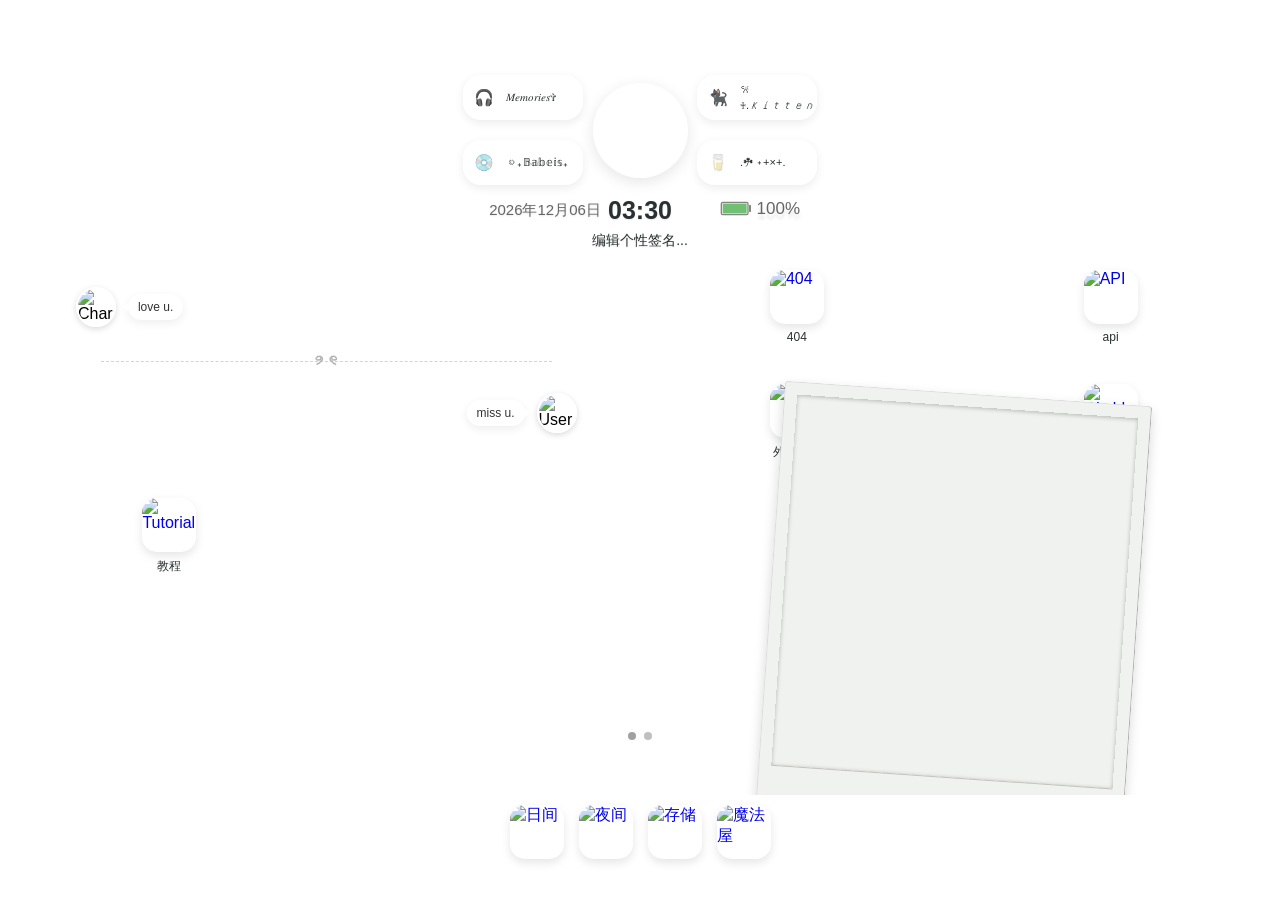
==== commit b54176b0: "Publish Mio 2977075224a592dbd8d4a023b04b26ecac30030a" ====
--- a/site/index.html
+++ b/site/index.html
@@ -4,7 +4,7 @@
 <head>
     <meta charset="UTF-8">
     <script src="release.js"></script>
-    <meta name="mio-release" content="6ee62bcdbf364b5dd07f7219ebbbb97808237fbd">
+    <meta name="mio-release" content="2977075224a592dbd8d4a023b04b26ecac30030a">
     <script src="js/core/site-context.js"></script>
     <title>Mio</title>
     <meta name="theme-color" content="#ffffff" media="(prefers-color-scheme: light)" />
@@ -332,6 +332,7 @@
     <script src="js/modules/tutorial/guides.js"></script>
     <script src="js/modules/tutorial/file-update.js"></script>
     <script src="js/modules/tutorial/content-and-data-tools.js"></script>
+    <script src="js/core/backup-merge.js"></script>
     <script src="js/modules/tutorial/backup-and-restore.js"></script>
     <script src="js/modules/economy-migration-storage.js"></script> <!-- 显式核对；不自动迁移旧钱包 -->
     <script src="js/modules/economy-reconciliation-ui.js"></script>
--- a/site/css/chat.css
+++ b/site/css/chat.css
@@ -1590,7 +1590,8 @@
     align-items: center;
 }
 
-.message-input-area input {
+.message-input-area input,
+.message-input-area #message-input {
     width: 100%;
     border: none;
     padding: 8px 12px;
@@ -1602,9 +1603,24 @@
     height: 36px;
 }
 
-.message-input-area input:focus {
+.message-input-area input:focus,
+.message-input-area #message-input:focus {
     outline: none;
     background-color: #ebebeb;
+}
+
+#message-input-default { align-items: flex-end; }
+#message-input-default .input-wrapper { min-width: 0; }
+#message-input-default > .icon-btn { margin-bottom: 2px; }
+#message-input-default .input-inner-btn { bottom: 4px; }
+.message-input-area #message-input {
+    box-sizing: border-box;
+    min-height: 36px;
+    max-height: min(136px, 30dvh);
+    font-family: inherit;
+    line-height: 1.25;
+    resize: none;
+    overflow-y: auto;
 }
 
 .message-input-area .icon-btn {
@@ -3040,16 +3056,17 @@
 .directory-sheet .action-sheet-button {border-radius:0;background:transparent;border-bottom:1px solid #f0ece7;margin:0;padding:14px 8px;}
 .directory-sheet .action-sheet-button:last-child {border-bottom:0;color:#8c777e;}
 #delete-chunk-modal [hidden] {display:none!important;}
-#delete-chunk-modal [data-record-editor] {min-height:0;overflow-y:auto;}
-#delete-chunk-modal .modal-window>h3 {color:#403a36;}
-#delete-chunk-modal .modal-window>.action-sheet-button,#delete-chunk-modal .record-position-actions>.action-sheet-button {background:transparent;border-radius:0;border-bottom:1px solid #f0ece7;font-size:14px;min-height:44px;}
-#chat-room-history-search span,#chat-room-history-search small {display:block;}
-#chat-room-history-search small {margin-top:6px;font-weight:400;font-size:12px;color:#887b77;}
+#delete-chunk-modal .modal-window>h3 {color:var(--text-color,#403a36);}
 .directory-sheet .action-sheet-button {flex-shrink:0;min-height:44px;text-align:left;white-space:normal;overflow-wrap:anywhere;}
 .directory-compact .profile-status {display:none;}
-.record-position-actions {display:flex;gap:8px;}
-.record-position-actions>* {flex:1;}
 #delete-chunk-modal .modal-window {overflow-y:auto;max-height:85dvh!important;}
+#delete-chunk-modal .modal-window>form,#delete-chunk-modal .modal-window>button {flex-shrink:0;}
+#peek-btn.expansion-item {border:0;padding:0;background:none;font:inherit;color:inherit;}
+#peek-btn .expansion-item-icon svg {fill:none;}
+#chat-room-screen>.content {position:relative;min-height:0;}
+body.night-mode-active #delete-chunk-preview-box {background:#222!important;border-color:#444!important;color:#ddd;}
+body.night-mode-active #delete-chunk-modal .btn-neutral {background:#353535!important;color:#e4e4e4!important;}
+body.night-mode-active #delete-chunk-modal label {color:#ccc;}
 #chat-list-screen .action-btn-group,#contacts-screen .action-btn-group {gap:10px;}
 @media(max-width:360px){#chat-list-screen .action-btn-group,#contacts-screen .action-btn-group{gap:6px;}#chat-list-screen .action-btn,#contacts-screen .action-btn{width:30px;min-width:30px;}}
 .chat-task-status {
@@ -3073,3 +3090,5 @@
     cursor: pointer;
 }
 .chat-task-status button:focus-visible { outline: 2px solid currentColor; }
+
+#peek-btn:focus-visible {outline:2px solid var(--primary-color);outline-offset:2px;}
--- a/site/css/settings.css
+++ b/site/css/settings.css
@@ -403,11 +403,43 @@
 }
 
 /* 沿用原 OvO：白底列表、主色分组标题、深色选项与灰色箭头。 */
+#chat-settings-screen .settings-group-heading { flex: 1; min-width: 0; }
+#chat-settings-screen .kkt-item-label:has(> p) { display: block; min-width: 0; flex: 1; }
+#chat-settings-screen .kkt-item-label > p { margin: 4px 0 0; }
+#chat-settings-screen .kkt-item:has(> .kkt-item-label > p) { gap: 12px; }
+#chat-settings-screen .kkt-item:has(> .kkt-item-label > p) > .kkt-item-control { flex-shrink: 0; }
+body.night-mode-active #chat-settings-screen .kkt-profile-name { color: var(--global-title-color, #e0e0e0); }
+
 #chat-settings-screen .memory-center-heading .kkt-item-label {
     color: var(--primary-color);
     font-weight: bold;
 }
 
+/* 分组沿用互动设置的文字标题和右侧细箭头，不显示浏览器实心标记。 */
+:is(details.kkt-group, .interaction-setting-group, .api-nested-details, .api-archive-box) > summary {
+    list-style: none;
+    cursor: pointer;
+}
+:is(details.kkt-group, .interaction-setting-group, .api-nested-details, .api-archive-box) > summary::-webkit-details-marker { display: none; }
+:is(details.kkt-group, .interaction-setting-group, .api-nested-details, .api-archive-box) > summary::marker { content: ''; }
+:is(details.kkt-group, .interaction-setting-group, .api-nested-details, .api-archive-box) > summary:focus-visible {
+    outline: 2px solid var(--primary-color);
+    outline-offset: -3px;
+    border-radius: inherit;
+}
+body.night-mode-active :is(details.kkt-group, .interaction-setting-group, .api-nested-details, .api-archive-box) > summary {
+    color: var(--global-title-color, #e0e0e0) !important;
+    background-color: var(--panel-bg, #181818);
+}
+body.night-mode-active :is(details.kkt-group, .interaction-setting-group, .api-nested-details, .api-archive-box) > summary:focus-visible {
+    outline-color: var(--global-title-color, #e0e0e0);
+}
+:is(.role-settings-section, #setting-life-context-events-group, .api-node-advanced, .api-nested-details, .api-archive-box) > summary {
+    display: flex;
+    align-items: center;
+    justify-content: space-between;
+    gap: 12px;
+}
 .interaction-subgroup { margin-bottom: 15px; }
 .interaction-subgroup > summary,
 .interaction-setting-group > summary {
@@ -421,15 +453,16 @@
 }
 .interaction-subgroup > summary { color: var(--primary-color); font-weight: bold; }
 .interaction-setting-group > summary { color: #333; font-weight: 400; }
-.interaction-subgroup > summary::-webkit-details-marker,
-.interaction-setting-group > summary::-webkit-details-marker { display: none; }
+:is(.role-settings-section, #setting-life-context-events-group, .api-node-advanced, .api-nested-details, .api-archive-box) > summary::after,
 .interaction-subgroup > summary::after,
 .interaction-setting-group > summary::after {
     content: '›';
     color: #ccc;
     font-size: 16px;
     font-weight: 400;
-}
+    flex: 0 0 auto;
+}
+:is(.role-settings-section, #setting-life-context-events-group, .api-node-advanced, .api-nested-details, .api-archive-box)[open] > summary::after,
 .interaction-subgroup[open] > summary::after,
 .interaction-setting-group[open] > summary::after { transform: rotate(90deg); }
 .interaction-subgroup[open] > summary { border-bottom: 1px solid #f5f5f5; }
--- a/site/css/modules/search.css
+++ b/site/css/modules/search.css
@@ -502,3 +502,38 @@
 .quoted-message[role=button]{cursor:pointer}
 #search-history-screen button:focus-visible,.quoted-message[role=button]:focus-visible,#chat-history-navigation button:focus-visible{outline:2px solid var(--primary-color,#a5c1d6);outline-offset:2px}
 @media(max-height:560px){.search-history-tools{padding:5px 12px;gap:4px}#search-history-screen .search-advanced-filters{padding:4px 12px}.search-header{padding:6px 12px}}
+
+/* Keep search one tap away; secondary filters share the existing panel. */
+#search-history-screen {--search-surface:#fff;--search-muted:#f3f4f5;--search-border:#eceef0;--search-text:#333;--search-secondary:#78818a;color:var(--search-text);min-height:0;}
+#search-history-screen .search-header {flex-shrink:0;background:var(--search-surface);border-color:var(--search-border);}
+#search-history-screen .search-input-wrapper {background:var(--search-muted);}
+#search-history-screen .search-input-wrapper input {color:var(--search-text);min-height:28px;background:transparent!important;}
+#search-history-screen .search-cancel-btn {color:var(--search-text);min-height:40px;flex-shrink:0;}
+#search-history-screen .search-history-tools {display:flex;align-items:center;gap:8px;padding:0 14px 10px;background:var(--search-surface);border-bottom:1px solid var(--search-border);}
+#search-history-screen .search-media-tabs {flex:1;min-width:0;gap:2px;}
+#search-history-screen .search-media-tabs button {min-height:40px;padding:8px 10px;background:none;color:var(--search-secondary);border-radius:10px;}
+#search-history-screen .search-media-tabs button[aria-pressed=true] {background:var(--search-muted);color:var(--search-text);font-weight:600;}
+#search-filters-toggle {border:0;border-left:1px solid var(--search-border);background:none;color:var(--search-secondary);font:inherit;font-size:12px;padding:8px 0 8px 12px;min-height:40px;cursor:pointer;flex-shrink:0;}
+#search-filters-toggle[aria-expanded=true] {color:var(--search-text);font-weight:600;}
+#search-filters-toggle.has-filters::after {content:'';display:inline-block;width:5px;height:5px;background:var(--primary-color);border-radius:50%;margin-left:4px;vertical-align:middle;}
+#search-filters {flex-shrink:0;max-height:45%;overflow:auto;background:var(--search-surface);border-bottom:1px solid var(--search-border);}
+#search-filters[hidden] {display:none!important;}
+#search-filters .search-filter-bar,#search-filters .search-advanced-filters {background:var(--search-surface);border:0;}
+#search-filters .search-scope-select {border:0;font:inherit;font-size:12px;background:var(--search-muted);color:var(--search-text);min-height:36px;}
+#search-filters .search-option-toggle>span {color:var(--search-secondary)!important;}
+#search-filters .search-advanced-filters :is(select,input,label) {color:var(--search-text);background:var(--search-surface);border-color:var(--search-border);}
+#search-filters .search-date-jump {padding:8px 15px 12px;color:var(--search-secondary);}
+#search-filters .search-date-jump input {background:var(--search-surface);color:var(--search-text);border-color:var(--search-border);}
+#search-history-screen .search-content {min-height:0;background:var(--search-surface);}
+#search-history-screen :is(.search-detail-header,.search-result-item,.search-stat-header,.search-group-item,.search-result-list,.scope-modal-content) {background:var(--search-surface);border-color:var(--search-border);color:var(--search-text);}
+#search-history-screen .search-result-item {padding:14px 16px;}
+#search-history-screen .search-result-content {color:var(--search-text);}
+#search-history-screen :is(.search-result-header,.search-result-translation,.search-placeholder) {color:var(--search-secondary);}
+#search-history-screen .search-result-content {display:-webkit-box;-webkit-line-clamp:4;-webkit-box-orient:vertical;overflow:hidden;}
+#search-history-screen .search-result-open {min-height:44px;}
+#search-history-screen .search-detail-header strong {font-size:12px;font-weight:400;color:var(--search-secondary);}
+body.night-mode-active #search-history-screen {--search-surface:#202020;--search-muted:#303030;--search-border:#383838;--search-text:#e4e4e4;--search-secondary:#aaa;background:var(--search-surface);color-scheme:dark;}
+body.night-mode-active #chat-history-navigation {background:#202020;border-color:#383838;}
+body.night-mode-active #chat-history-navigation :is(button,span) {color:#ddd;}
+body.night-mode-active #chat-history-navigation button {background:#303030;}
+@media(max-width:360px){#search-history-screen .search-history-tools{padding-inline:10px;gap:4px}#search-history-screen .search-media-tabs button{padding-inline:8px}#search-filters-toggle{padding-left:8px}}
--- a/site/css/modules/tutorial.css
+++ b/site/css/modules/tutorial.css
@@ -731,3 +731,20 @@
     margin: 0 20px;
     padding-top: 10px;
 }
+
+.backup-merge-versions {
+    width: min(30rem, calc(100% - 2rem));
+    max-height: 80dvh;
+    box-sizing: border-box;
+    overflow: auto;
+    padding: 1.25rem;
+    border: 1px solid #ddd;
+    border-radius: 16px;
+    background: var(--mio-surface, white);
+    color: var(--text-color, #333);
+}
+.backup-merge-versions h3 { margin: 0 0 1rem; }
+.backup-merge-versions select { display: block; width: 100%; margin-top: .4rem; }
+.backup-merge-versions pre { max-height: 40dvh; overflow: auto; white-space: pre-wrap; overflow-wrap: anywhere; }
+.backup-merge-versions p { font-size: .85rem; }
+.backup-merge-versions div { display: flex; gap: .6rem; }
